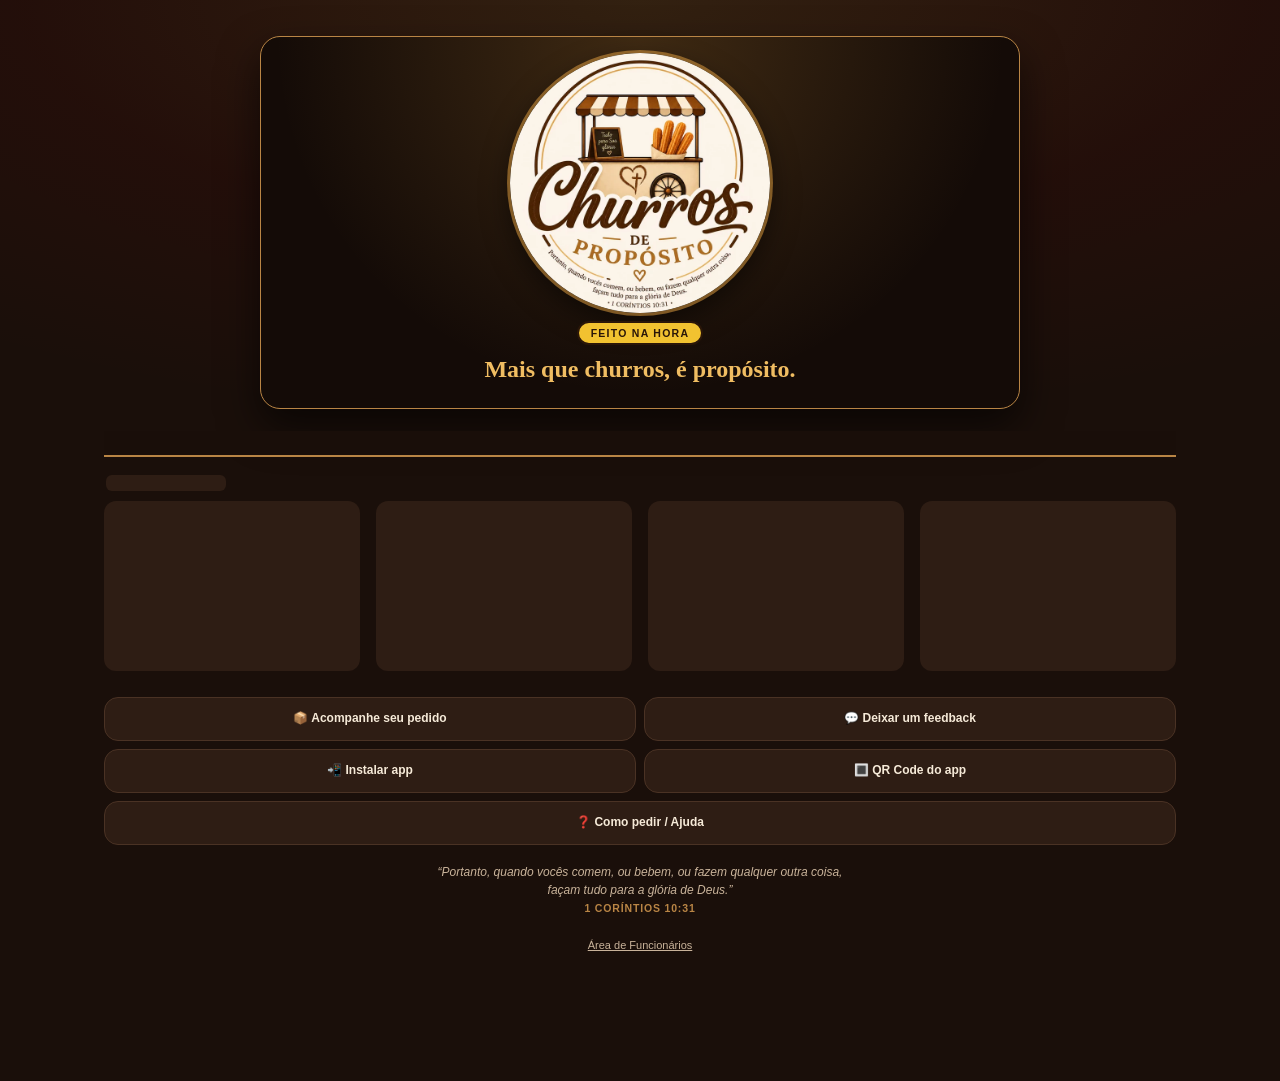
==== index.html @ 70bf131f "Add files via upload" ====
<!DOCTYPE html>
<html lang="pt-BR">
<head>
<meta charset="UTF-8">
<meta name="viewport" content="width=device-width, initial-scale=1.0, viewport-fit=cover">
<!-- SEGURANÇA: mesmo que algum texto malicioso escapasse, a página só consegue falar com o Google Apps Script (planilha e contingência). -->
<meta http-equiv="Content-Security-Policy" content="default-src 'self'; script-src 'self' 'unsafe-inline'; style-src 'self' 'unsafe-inline'; font-src 'self'; img-src 'self' https: data: blob:; connect-src 'self' https://nominatim.openstreetmap.org https://viacep.com.br https://script.google.com https://script.googleusercontent.com https://ljipjjzjjnzedcuksmon.supabase.co wss://ljipjjzjjnzedcuksmon.supabase.co; manifest-src 'self'; worker-src 'self'; object-src 'none'; base-uri 'none'; form-action 'none';">
<!-- =====================================================================
 CHURROS DE PROPÓSITO — captura de ERROS DE JAVASCRIPT (para o diagnóstico do Desenvolvedor)
 COLAR como PRIMEIRO bloco de script do head do index.html (logo depois da meta de Content-Security-Policy),
 para pegar também erros que acontecem no carregamento. Depende do 05_diagnostico_dev.sql aplicado.
 · Só LÊ o erro e manda para registrar_erro_cliente (RPC) com o login do usuário. Não muda o comportamento do app.
 · Sem login: guarda na memória (máx. 20) e envia depois que a pessoa entrar. Nada vai para fora do seu Supabase.
 · Mesmo erro repetido em 10 min é contado, não reenviado. Se o servidor falhar 6 vezes seguidas, descarta a fila (ficar sem login não conta como falha).
 · Não registra erro de imagem/arquivo que não carregou, nem console.error. Sem setInterval.
 · O banco higieniza (e-mail, token, números longos, ?query) e guarda 14 dias.
===================================================================== -->
<script id="capturaErros">
(function(){
  'use strict';
  if(window.ErrosCliente) return;
  var fila = [], vistos = {}, tentativas = 0, agendado = null;
  var cfg = { primeiro:3000, atrasoBase:30000, max:20, janela:600000 };
  function cortar(s, n){ return String(s == null ? '' : s).slice(0, n); }
  function tela(){ try{ var s = document.querySelector('section.tab:not([hidden])'); return s ? s.id : ''; }catch(e){ return ''; } }
  function agendar(ms){ if(agendado || !fila.length) return; agendado = setTimeout(enviar, ms); }
  function registrar(tipo, msg, origem, pilha){
    try{
      msg = cortar(msg, 300); if(!msg) return;
      origem = cortar(origem, 200).replace(/\?[^\s:)]*/g, '');
      var chave = tipo + '|' + msg + '|' + origem, agora = Date.now(), v = vistos[chave];
      if(v && agora - v.t < cfg.janela){ v.n++; return; }
      var vezes = v ? v.n + 1 : 1; vistos[chave] = { t:agora, n:0 };
      if(fila.length >= cfg.max) fila.shift();
      fila.push({ tipo:tipo, mensagem:msg, origem:origem, pilha:cortar(pilha, 600), tela:tela(), versao:cortar(window.APP_VERSAO || '', 30), aparelho:cortar(navigator.userAgent, 80), vezes:Math.min(vezes, 99) });
      agendar(cfg.primeiro);
    }catch(e){}
  }
  async function enviar(){
    agendado = null; if(!fila.length) return;
    try{
      if(typeof sbSessaoLer_ !== 'function' || typeof SUPABASE_URL_ === 'undefined') throw 'sem_sessao';
      var s = sbSessaoLer_(); if(!s) throw 'sem_sessao';            // sem login: fica na fila (sem contar como falha)
      if(Date.now() > s.expira){ if(typeof sbRenovar_ !== 'function' || !(await sbRenovar_())) throw 'sem_sessao'; s = sbSessaoLer_(); }
      var r = await fetch(SUPABASE_URL_ + '/rest/v1/rpc/registrar_erro_cliente', { method:'POST',
        headers:{ apikey:SUPABASE_CHAVE_, Authorization:'Bearer ' + s.access_token, 'Content-Type':'application/json' }, body:JSON.stringify({ p:fila[0] }) });
      if(!r.ok) throw 0;
      fila.shift(); tentativas = 0;
    }catch(e){
      if(e === 'sem_sessao') return;                                 // espera o login (entrarNoApp ou o próximo erro dispara o envio)
      if(++tentativas >= 6){ fila.length = 0; tentativas = 0; return; }   // não insiste para sempre
      agendar(Math.min(cfg.atrasoBase * tentativas, 120000)); return;
    }
    if(fila.length) agendar(1500);
  }
  window.addEventListener('error', function(e){
    if(e.target && e.target !== window) return;                      // imagem/script que não carregou: ignora
    registrar('error', e.message, (e.filename || '') + (e.lineno ? ':' + e.lineno + ':' + (e.colno || 0) : ''), e.error && e.error.stack);
  });
  window.addEventListener('unhandledrejection', function(e){
    var m = e.reason; registrar('promise', m && m.message ? m.message : String(m), '', m && m.stack);
  });
  /* ao entrar no app, libera o que ficou na fila (sem trocar o comportamento da função) */
  window.addEventListener('load', function(){
    var o = window.entrarNoApp; if(typeof o !== 'function' || o.__err) return;
    var n = function(){ var r = o.apply(this, arguments); setTimeout(enviar, 2000); return r; }; n.__err = true; window.entrarNoApp = n;
  });
  window.ErrosCliente = { cfg:cfg, pendentes:function(){ return fila.length; }, enviarAgora:enviar };
})();
</script>

<meta name="referrer" content="no-referrer">
<link rel="manifest" href="manifest.webmanifest">
<meta name="theme-color" content="#1a0f0a">
<link rel="icon" type="image/png" sizes="192x192" href="icon-192.png">
<link rel="apple-touch-icon" href="apple-touch-icon.png">
<meta name="apple-mobile-web-app-capable" content="yes">
<meta name="mobile-web-app-capable" content="yes">
<meta name="apple-mobile-web-app-status-bar-style" content="black-translucent">
<meta name="apple-mobile-web-app-title" content="Churros de Propósito">
<link rel="preconnect" href="https://drive.google.com">
<link rel="preconnect" href="https://lh3.googleusercontent.com">
<title>Churros de Propósito</title>
<link rel="stylesheet" href="estilo-01-base.css?v=aa4a5d64" data-origem="">
</head>
<body>

<!-- =========================== CARDÁPIO DIGITAL PÚBLICO (ITEM 3, 13-20) ===========================
     Porta de entrada do endereço principal. Não exige login — o botão "Área de
     Funcionários" é discreto e só ele revela a tela de login interna. -->
<div id="cardapioPublico">
  <div class="cd-banner">
    <img class="hero-logo" src="logo.webp" alt="Churros de Propósito" width="640" height="640" decoding="async">
    <h1 class="sr-only">Churros de Propósito</h1>
    <div class="kicker" id="cdKicker">FEITO NA HORA</div>
    <div class="frase" id="cdFrase">Mais que churros, é propósito.</div>
    <div class="status" id="cdStatusCaixa" style="margin-top:8px;"></div>
  </div>

  <div class="cd-instalar" id="cdAvisosPedido" role="region" aria-label="Avisos do pedido">
    <div class="cd-inst-txt" id="cdAvisosTxt"><b>🔔 Avisos do seu pedido</b>Receba no celular quando o pedido for confirmado, ficar pronto e sair para entrega.</div>
    <div style="display:flex;flex-direction:column;align-items:center;gap:2px;">
      <button class="cd-inst-btn" id="cdAvisosSim" onclick="cdAvisosAceitar_()">Quero receber</button>
      <button class="cd-inst-x" id="cdAvisosNao" onclick="cdAvisosRecusar_()">Agora não</button>
    </div>
  </div>
  <div class="cd-instalar" id="cdInstalarApp">
    <img src="icon-192.png" alt="" width="40" height="40">
    <div class="cd-inst-txt"><b>Instale o app Churros de Propósito</b>Peça mais rápido, direto da tela inicial.</div>
    <div style="display:flex;flex-direction:column;align-items:center;gap:2px;">
      <button class="cd-inst-btn" onclick="instalarApp()">Instalar</button>
      <button class="cd-inst-x" onclick="adiarInstalarApp()">Agora não</button>
    </div>
  </div>

  <div id="cdCarrinhoSalvo" style="display:none;margin:10px 14px;padding:10px 12px;border-radius:12px;background:var(--panel-2);border:1px solid var(--line);font-size:13.5px;">
    <div id="cdCarrinhoSalvoTxt" style="margin-bottom:8px;"></div>
    <button class="primary" style="width:auto;padding:8px 14px;" onclick="cdContinuarCarrinhoSalvo_()">Continuar pedido</button>
    <button class="ghost" style="width:auto;padding:8px 14px;" onclick="cdDescartarCarrinhoSalvo_()">Descartar</button>
  </div>
  <div id="cdMesaPainel" class="cd-mesa-painel" style="display:none;"><div id="cdMesaTopo"></div><div class="msg" id="cdMesaMsg"></div></div>

  <div class="cd-categorias" id="cdCategorias"></div>

  <div id="cdMaisPedidos"></div>
  <div id="cdDestaques"></div>
  <div id="cdListaProdutos">
    <div class="cd-skeleton-secao"></div>
    <div class="cd-grid">
      <div class="cd-skeleton-card"></div><div class="cd-skeleton-card"></div>
      <div class="cd-skeleton-card"></div><div class="cd-skeleton-card"></div>
    </div>
  </div>

  

  <div class="cd-rodape cd-rodape-links">
    <div id="cdInfoRestaurante" style="display:none;text-align:center;font-size:12px;color:var(--muted);line-height:1.6;margin-bottom:6px;"></div>
    <div class="cd-rl-linha">
      <button onclick="abrirAcompanhamentoPedido()">📦 Acompanhe seu pedido</button>
      <button onclick="abrirFeedbackPublico()">💬 Deixar um feedback</button>
    </div>
    <div class="cd-rl-linha">
      <button id="cdBtnInstalarRodape" onclick="instalarApp()">📲 Instalar app</button>
      <button id="cdBtnQrApp" onclick="abrirQrApp()">🔳 QR Code do app</button>
    </div>
    <div class="cd-rl-linha">
      <button onclick="abrirAjudaCliente()">❓ Como pedir / Ajuda</button>
    </div>
        <p class="cd-versiculo">“Portanto, quando vocês comem, ou bebem, ou fazem qualquer outra coisa, façam tudo para a glória de Deus.”<span>1 Coríntios 10:31</span></p>
    <button class="cd-rl-func" onclick="abrirAreaFuncionarios()">Área de Funcionários</button>
  </div>
</div>

<button class="cd-fab-carrinho" id="cdFabCarrinho" onclick="abrirCarrinhoPublico()">
  <span id="cdFabQtd">0 itens</span><span id="cdFabTotal">R$ 0,00</span>
</button>

<!-- MODAL: adicionais no Caixa interno (Item 20 aplicado ao balcão/garçom) -->
<div class="modal-overlay" id="buscaGlobalModal">
  <div class="modal-box">
    <div class="modal-header"><h2>Buscar</h2><button class="close-btn" onclick="fecharBuscaGlobal()">✕</button></div>
    <input type="search" id="bgTermo" placeholder="Cliente, pedido (nº) ou produto" autocomplete="off" oninput="renderBuscaGlobal_()">
    <div id="bgResultado" style="margin-top:10px;"></div>
  </div>
</div>
<div class="modal-overlay" id="caixaStatusModal">
  <div class="modal-box">
    <div class="modal-header"><h2>Caixa</h2><button class="close-btn" onclick="fecharCaixaStatus_()">✕</button></div>
    <div class="card" id="caixaStatusCard" style="margin:0;"><div id="caixaStatusConteudo"></div></div>
  </div>
</div>
<div class="modal-overlay" id="lancamentosModal">
  <div class="modal-box">
    <div class="modal-header"><h2>Lançamentos desde a abertura</h2><button class="close-btn" onclick="fecharLancamentos_()">✕</button></div>
    <div class="btnrow" style="margin:0 0 10px;">
      <button class="ghost" style="padding:10px 14px;width:auto;" onclick="abrirModalSangria()">− Sangria</button>
      <button class="small-gold" style="padding:10px 16px;width:auto;" onclick="abrirModalDespesa()">+ Despesa</button>
    </div>
    <div id="lancamentosSessao"><div class="notif-empty">Caixa fechado.</div></div>
  </div>
</div>
<div class="modal-overlay" id="cxConfirmarModal">
  <div class="modal-box">
    <div class="modal-header"><h2>Fechar o caixa</h2><button class="close-btn" onclick="fecharModalConfirmarCaixa_()">✕</button></div>
    <p class="sub">Conte todo o dinheiro que está na gaveta, antes de pagar os entregadores, e digite o valor. O sistema compara com o esperado e avisa se bateu, sobrou ou faltou.</p><span id="fcEsperado" style="display:none;"></span>
    <div id="fcAcertosEntregadores" class="obs-line" style="display:none;margin:6px 0;"></div>
    <label for="fcContado">Dinheiro contado na gaveta (R$)</label>
    <input type="number" id="fcContado" inputmode="decimal" step="0.01" min="0" placeholder="0,00" oninput="atualizarResultadoGaveta_()">
    <div id="fcResultado" style="margin:6px 0 2px;min-height:22px;font-weight:700;"></div>
    <label for="fcSenha">Sua senha, para confirmar o fechamento</label>
    <input type="password" id="fcSenha" autocomplete="current-password">
    <div class="msg" id="cxConfirmarMsg"></div>
    <button class="primary" id="fcBtn" onclick="confirmarFecharCaixa_()" style="margin-top:10px;">Confirmar fechamento</button>
  </div>
</div>
<div class="modal-overlay" id="caixaAdicionaisModal">
  <div class="modal-box">
    <div class="modal-header"><h2 id="caixaAdicionaisTitulo">Adicionais</h2><button class="close-btn" onclick="fecharCaixaAdicionaisModal()">✕</button></div>
    <div id="caixaAdicionaisLista"></div>
    <button class="primary" onclick="confirmarAdicionaisCaixa()" style="margin-top:12px;">Adicionar ao carrinho</button>
  </div>
</div>

<!-- MODAL: item do cardápio (escolher adicionais/quantidade) -->
<div class="modal-overlay" id="cdItemModal">
  <div class="modal-box">
    <div class="modal-header"><h2 id="cdItemNome">Item</h2><button class="close-btn" onclick="fecharCdItemModal()">✕</button></div>
    <p class="sub" id="cdItemDesc"></p>
    <div id="cdItemAdicionais"></div>
    <input type="text" id="cdItemObs" maxlength="100" placeholder="Observação (ex.: pouco doce de leite, sem açúcar por fora)" style="margin-top:10px;width:100%;">
    <div id="cdItemAvisoAdic" class="obs-line" style="display:none;margin-top:10px;color:var(--accent);">ℹ️ Os adicionais escolhidos valem para todos os itens desta quantidade. Para personalizar cada um, adicione-os separadamente.</div>
    <div class="cd-qtd-row" style="margin-top:14px;">
      <div class="cd-qtd-ctrl">
        <button onclick="alterarQtdCdItem(-1)">−</button>
        <span id="cdItemQtd">1</span>
        <button onclick="alterarQtdCdItem(1)">+</button>
      </div>
      <b id="cdItemPrecoTotal">R$ 0,00</b>
    </div>
    <button class="primary" onclick="confirmarAddCarrinho()">Adicionar ao carrinho</button>
  </div>
</div>

<!-- MODAL: carrinho e checkout -->
<div class="modal-overlay" id="cdCarrinhoModal">
  <div class="modal-box">
    <div class="modal-header"><h2>Seu pedido</h2><button class="close-btn" onclick="fecharCarrinhoPublico()">✕</button></div>
    <p class="sub cd-so-mesa" id="cdAvisoMesa" style="display:none;"></p>
    <div id="cdCarrinhoItens"></div>
    <div class="cd-qtd-row" style="margin-top:10px;"><b>Total</b><b id="cdCarrinhoTotal">R$ 0,00</b></div>
    <div class="row2 cd-hide-mesa" style="margin-top:10px;"><div><label>🎟️ Cupom</label><input id="cdCupom" placeholder="PROMO10"></div><div style="align-self:end;"><button class="small-gold" type="button" onclick="aplicarCupomPublicoUI()">Aplicar cupom</button></div></div><div class="msg" id="cdCupomMsg"></div><div class="info-line" id="cdCupomResumo"></div>

    <div id="cdCheckoutForm" style="margin-top:14px;">
      <label>Seu nome *</label><input type="text" id="cdNome" placeholder="Nome completo" autocomplete="name">
      <div class="cd-hide-mesa"><label>Telefone (WhatsApp) *</label><input type="tel" id="cdTelefone" placeholder="(00) 00000-0000" maxlength="15" autocomplete="tel">
      <label>Como vai retirar?</label>
      <select id="cdTipoEntrega" onchange="onMudarTipoCdEntrega()"><option value="Retirada">Retirar no balcão</option><option value="Entrega">Entrega</option></select>
      <p class="sub" id="cdTempoEstimado" style="margin-top:4px;"></p></div>
      <div id="cdEnderecoBox" class="cd-hide-mesa" style="display:none;">
        <label for="cdCep">CEP (opcional — preenche rua, bairro e cidade)</label><input type="text" id="cdCep" inputmode="numeric" placeholder="00000-000" maxlength="9" oninput="onDigitarCep_(this,'cdEndereco','cdCepAviso')">
        <div id="cdCepAviso" class="sub" style="display:none;font-size:11.5px;margin:4px 0 0;"></div>
        <label for="cdEndereco">Rua e bairro *</label><input type="text" id="cdEndereco" placeholder="Rua e bairro" autocomplete="street-address"><div id="cdEnderecoAviso" class="sub" style="display:none;font-size:11.5px;margin:4px 0 0;"></div>
        <div class="row2 cd-num-cidade">
          <div style="flex:0 1 34%;"><label for="cdNumero">Número *</label><input type="text" id="cdNumero" placeholder="123 ou s/n" maxlength="20" inputmode="text" autocomplete="off"></div>
          <div style="flex:1 1 60%;"><label for="cdCidade">Cidade *</label><input type="text" id="cdCidade" placeholder="Cidade" maxlength="80" autocomplete="address-level2"></div>
        </div>
        <label>Complemento</label><input type="text" id="cdComplemento" placeholder="Apto, bloco...">
        <label>Ponto de referência</label><input type="text" id="cdReferencia" placeholder="Referência">
      </div>
      <div class="cd-hide-mesa"><label>Observações do pedido</label><textarea id="cdObservacoes" rows="2" placeholder="Ex.: pouco doce de leite, sem açúcar por fora, instruções..."></textarea>
      <label>Forma de pagamento</label>
      <select id="cdFormaPagamento" onchange="onMudarFormaPagamentoCd()"></select>
      <div id="cdAvisoForma" style="display:none;margin-top:8px;padding:9px 11px;border-radius:8px;background:rgba(241,196,15,.14);border:1px solid rgba(241,196,15,.55);font-size:13px;line-height:1.4;"></div></div>
      <div id="cdTrocoBox" class="cd-hide-mesa" style="display:none;margin-top:8px;">
        <label style="display:flex;align-items:center;gap:8px;"><input type="checkbox" id="cdPrecisaTroco" style="width:auto;" onchange="onTogglePrecisaTroco()"> Preciso de troco</label>
        <div id="cdTrocoParaBox" style="display:none;margin-top:6px;">
          <label>Troco para quanto?</label>
          <input type="number" id="cdTrocoPara" step="0.01" placeholder="Ex: 50.00">
        </div>
      </div>
      <button class="primary" id="cdEnviarPedidoBtn" onclick="finalizarPedidoPublico()">Enviar pedido</button>
      <div class="msg" id="cdCheckoutMsg"></div>
      <div id="cdConfirmacaoPedido"></div>
    </div>
  </div>
</div>

<!-- MODAL: feedback (ITEM 34) — disponível a qualquer momento, com ou sem pedido -->
<div class="modal-overlay" id="cdFeedbackModal">
  <div class="modal-box">
    <div class="modal-header"><h2 id="cdFeedbackTitulo">Como foi seu pedido?</h2><button class="close-btn" onclick="fecharFeedbackPublico()">✕</button></div>
    <div class="estrelas" id="cdEstrelas">
      <span data-n="1">★</span><span data-n="2">★</span><span data-n="3">★</span><span data-n="4">★</span><span data-n="5">★</span>
    </div>
    <label>Seu nome (opcional)</label><input type="text" id="cdFeedbackNome" placeholder="Nome">
    <label>Seu telefone (opcional)</label><input type="tel" id="cdFeedbackTelefone" placeholder="(00) 00000-0000" maxlength="15">
    <label>Comentário</label><textarea id="cdFeedbackComentario" rows="3" placeholder="Conte pra gente o que achou, uma sugestão, uma reclamação..."></textarea>
    <button class="primary" onclick="enviarFeedbackPublico()">Enviar</button>
    <button class="link-btn" onclick="fecharFeedbackPublico()">Agora não</button>
    <div class="msg" id="cdFeedbackMsg"></div>
  </div>
</div>

<!-- MODAL: acompanhamento público do pedido (ITEM 9) — pop-up aberto pelo botão "Acompanhe seu pedido" do rodapé.
     Lê o histórico salvo no localStorage do aparelho do cliente (sem parâmetro na URL). -->
<div class="modal-overlay" id="acompanhamentoPedido" onclick="if(event.target===this) voltarParaCardapio()">
  <div class="modal-box">
    <div class="modal-header"><h2>📦 Acompanhe seu pedido</h2><button class="close-btn" onclick="voltarParaCardapio()" aria-label="Fechar">✕</button></div>
    <div id="acompanhamentoConteudo"><p class="sub">Carregando...</p></div>
    <button class="primary" onclick="voltarParaCardapio()">Fechar</button>
  </div>
</div>

<link rel="stylesheet" href="estilo-02-chat-publico.css?v=807e23b8" data-origem="chatPublicoCss">
<!-- MODAL: balão público de atendimento (Fase 3) — FAQ e busca sem IA; IA só recepciona; depois, chat com a equipe -->
<div class="modal-overlay" id="chatPublicoModal" onclick="if(event.target===this)fecharChatPublico_()">
  <div class="modal-box chat-publico-box">
    <div class="modal-header"><h2 id="balaoIaTitulo">💬 Atendimento</h2><span id="balaoIaHdrExtra"></span><button class="close-btn" type="button" onclick="fecharChatPublico_()" aria-label="Fechar">✕</button></div>
    <div id="chatPublicoConteudo"></div>
  </div>
</div>

<div class="lock-screen hidden" id="lockScreen">
  <div class="lock-box">
    <img class="hero-logo" src="logo.webp" alt="Churros de Propósito" width="640" height="640" decoding="async">
    <h1 class="sr-only">Churros de Propósito</h1>
    <p id="loginSubtitulo">Faça login para acessar o sistema</p>

    <div id="telaLogin">
      <input type="text" id="loginUsuario" placeholder="Login" autocomplete="off">
      <input type="password" id="loginSenha" placeholder="Senha" autocomplete="off">
      <button class="primary" onclick="tentarLogin()">Entrar</button>
      <div class="erro" id="lockErro">Login ou senha incorretos.</div>
      <button class="link-btn" onclick="fecharAreaFuncionarios()">← Voltar ao cardápio</button>
    </div>
  </div>
</div>

<textarea id="copyHelperTextarea" readonly></textarea>

<div class="wrap" id="mainWrap">

  <div class="setup-warning" id="setupWarning">
    🟢 Sistema ativo: Supabase. O Apps Script permanece apenas como servidor de reserva/emergência.
  </div>

  <header class="brand">
    <img class="brand-logo" src="logo.webp" alt="Churros de Propósito" width="640" height="640" decoding="async">
    <h1 class="sr-only">Churros de Propósito</h1>
    <div class="status" id="connStatus" style="display:none">conectando...</div>
    <div class="userbar">
      <span id="userbarTexto"></span>
      <button id="connDot" class="conn-dot syncing" onclick="abrirModalConexao_()" title="Status da conexão" aria-label="Status da conexão"><i></i></button>
      <button id="buscaGlobalBtn" onclick="abrirBuscaGlobal()" title="Buscar" aria-label="Buscar">🔍</button>
      <button id="avisosBtnTopo" onclick="abrirModalAvisos_()" title="Alertas de pedido" aria-label="Alertas de pedido">🔔</button>
      <button onclick="abrirAjuda()" title="Ajuda" aria-label="Ajuda">❓<span class="rot"> Ajuda</span></button>
      <button onclick="abrirModalTrocarSenha()" title="Senha" aria-label="Senha">🔑<span class="rot"> Senha</span></button>
      <button onclick="sair()">Sair</button>
    </div>
  </header>
  <div id="devBar" style="display:none;background:#122213;border:1px solid #4caf50;border-radius:10px;padding:10px 12px;margin:0 0 12px;font-size:13px;line-height:1.45;">
    🛠️ <b>Modo Desenvolvedor</b> — vendo o sistema como:
    <select id="devVerComo" onchange="devMudarVisao(this.value)" style="width:auto;display:inline-block;margin-left:6px;"><option value="Admin">Admin (visão normal)</option></select>
    <div class="obs-line" style="margin-top:6px;">Você vê a tela dessa pessoa, com as entregas e mesas dela. Suas ações continuam com acesso total. Ao trocar, a tela reabre na aba padrão do perfil escolhido.</div>
  </div>

  <nav class="tabs">
    <button class="tab-btn active" data-tab="inicio" data-entregador-ok="1">Início</button>
    <button class="tab-btn" data-tab="caixa">Caixa<span class="dot"></span></button>
    <button class="tab-btn" data-tab="pedidos" data-entregador-ok="1">Pedidos<span class="dot" id="pedidosDot"></span></button>
    <button class="tab-btn" data-tab="meusganhos">Meus ganhos</button>
    <button class="tab-btn" data-tab="clientes">Clientes</button>
    <button class="tab-btn" data-tab="notificacoes">Notificações<span class="dot" id="notifDot"></span></button>
    <button class="tab-btn" data-tab="administrador" data-admin="1">Administrador<span class="dot" id="adminDot"></span></button>
  </nav>
  <nav id="adminLateral" aria-label="Telas do Administrador"></nav>

  <!-- =========================== CLIENTES =========================== -->
  <section class="tab active" id="tab-inicio">
    <div class="card">
      <h2 style="margin-bottom:2px;">Resumo do restaurante</h2>
      <p class="sub" id="inicioSaudacao" style="margin-top:0;"></p>
      <div id="inicioResumo"></div>
      <div class="btnrow" style="flex-wrap:wrap;margin-top:14px;">
        <button class="atalho-btn" onclick="document.querySelector('[data-tab=caixa]').click()">🧾 Abrir Caixa</button>
        <button type="button" class="atalho-btn cdChipBtn" style="display:none;flex:1 1 100%;order:9;" onclick="cdChipAlternar_()" title="Abrir ou fechar o cardápio dos clientes">🌐</button>
        <button class="atalho-btn atalho-pedidos" onclick="abrirPedidosPainel_('pedidos')">📋 Retiradas</button>
        <button class="atalho-btn" onclick="abrirPedidosPainel_('entregas')">🛵 Entregas</button>
        <button class="atalho-btn btn-mesas" id="atalhoMesas" style="display:none;" onclick="abrirMesasPopup_()">🍽️ Mesas</button>
        <button class="atalho-btn" onclick="document.querySelector('[data-tab=clientes]').click()">👤 Clientes</button>
      </div>
    </div>
  </section>

  <section class="tab" id="tab-clientes">
    <div class="card">
      <h2>Clientes cadastrados</h2>
      <p class="sub">Nome e telefone são obrigatórios — o resto é opcional.</p>
      <button class="primary" onclick="abrirPerfilCliente(null)">+ Novo cliente</button>
      <div class="btnrow">
        <button class="toggle-mode active" id="filtroTodosBtn" onclick="setFiltroClientes('todos')">Todos</button>
        <button class="toggle-mode" id="filtroInativosBtn" onclick="setFiltroClientes('inativos')">Inativos</button>
      </div>
      <div id="diasInativoBox" style="display:none;">
        <label for="diasInativo">Sem atividade há mais de (dias)</label>
        <input type="number" id="diasInativo" value="30" min="1" oninput="renderClientes()">
      </div>
      <input type="text" class="search" id="cSearch" placeholder="Buscar por nome ou telefone..." oninput="renderClientes()" style="margin-top:12px;">
      <table>
        <thead><tr><th>Nome</th><th>Telefone</th><th></th></tr></thead>
        <tbody id="cTable"></tbody>
      </table>
    </div>
  </section>

  <!-- =========================== PRODUTOS (ADMIN) =========================== -->
  <section class="tab" id="tab-produtos">
        <div class="admin-subnav" data-admin-nav="1"></div>

    <div class="seg-abas">
      <button type="button" data-aba="produtos" onclick="abaInterna_('tab-produtos','produtos')">Produtos</button>
      <button type="button" data-aba="combos" onclick="abaInterna_('tab-produtos','combos')">Combos</button>
      <button type="button" data-aba="categorias" onclick="abaInterna_('tab-produtos','categorias')">Categorias</button>
      <button type="button" data-aba="adicionais" onclick="abaInterna_('tab-produtos','adicionais')">Adicionais</button>
    </div>

    <div class="card" data-painel="produtos">
      <div class="card-head"><h2>Produtos cadastrados</h2><button type="button" class="small-gold" onclick="abrirFormModal('produtoNovoModal');cfIniciarProduto('p',null)">+ Novo produto</button></div>
      <div id="cfAvisoProdutos"></div>
      <div class="msg" id="pMsgLista"></div>
      <input type="text" class="search" id="pSearch" placeholder="Buscar produto..." oninput="renderProdutos()">
      <table>
        <thead><tr><th>Produto</th><th>Preço</th><th>Margem</th><th></th></tr></thead>
        <tbody id="pTable"></tbody>
      </table>
    </div>

    <div class="card" data-painel="combos">
      <div class="card-head"><h2>Combos</h2><button type="button" class="small-gold" onclick="abrirFormModal('comboNovoModal')">+ Novo combo</button></div>
      <div class="msg" id="koMsgLista"></div>
      <table style="margin-top:14px;">
        <thead><tr><th>Combo</th><th>Preço</th><th></th></tr></thead>
        <tbody id="koTable"></tbody>
      </table>
    </div>

    <div class="card" data-painel="categorias">
      <h2>Categorias</h2>
      <p class="sub">Cadastro apenas. Pra decidir quais aparecem pro cliente e em que ordem, vá em Cardápio Digital.</p>
      <div class="row2">
        <div style="flex:1;"><input type="text" id="catNome" placeholder="Ex: Pratos"></div>
      </div>
      <button class="primary" onclick="registrarCategoria()">+ Adicionar categoria</button>
      <div class="msg" id="catMsg"></div>
      <table style="margin-top:12px;">
        <thead><tr><th>Categoria</th><th></th></tr></thead>
        <tbody id="catCadastroTable"></tbody>
      </table>
    </div>

    <div class="card" data-painel="adicionais">
      <h2>Adicionais</h2>
      <p class="sub">Cadastro apenas — nome, preço e (se quiser) o ingrediente que baixa do estoque. Pra decidir se aparece no cardápio, vá em Cardápio Digital.</p>
      <div class="row2">
        <div style="flex:1;"><input type="text" id="adNome" placeholder="Ex: Bacon extra"></div>
        <div><input type="number" id="adPreco" placeholder="Preço R$" step="0.01" style="width:110px;"></div>
      </div>
      <select id="adIngredienteSelect" onchange="atualizarLabelQtdAdicional()"><option value="">Sem vínculo com estoque</option></select>
      <div id="adQtdBox" style="display:none;margin-top:8px;">
        <label for="adQtdDesconto">Quantidade a descontar do ingrediente por lançamento</label>
        <input type="number" id="adQtdDesconto" placeholder="1" step="0.01" value="1">
        <p class="sub" id="adQtdUnidadeLabel" style="margin-top:2px;"></p>
      </div>
      <button class="primary" onclick="registrarAdicional()">+ Adicionar adicional</button>
      <div class="msg" id="adMsg"></div>
      <table style="margin-top:12px;">
        <thead><tr><th>Adicional</th><th>Preço</th><th></th></tr></thead>
        <tbody id="adCadastroTable"></tbody>
      </table>
    </div>

    <div class="card" data-painel="adicionais">
      <h2>Liberar adicionais nos produtos</h2>
      <p class="sub">O adicional só aparece no cardápio para os produtos aos quais ele está ligado. Escolha as categorias e todos os adicionais ativos passam a valer para os produtos delas. Os combos usam os adicionais dos lanches que levam.</p>
      <div id="adVincCategorias"></div>
      <button class="primary" onclick="vincularAdicionaisCategorias()">Liberar adicionais nessas categorias</button>
      <div class="msg" id="adVincMsg"></div>
    </div>


  </section>

  <!-- =========================== ESTOQUE (ADMIN › CATÁLOGO) =========================== -->
  <section class="tab" id="tab-estoque">
        <div class="admin-subnav" data-admin-nav="1"></div>

    <div class="card">
      <h2>Estoque</h2>
      <div id="cfAvisoEstoque"></div>
      <div class="btnrow" style="margin-bottom:10px;">
        <button type="button" class="toggle-mode active" id="estAbaIng" onclick="cfEstoqueAba('ing')">Ingredientes</button>
        <button type="button" class="toggle-mode" id="estAbaBeb" onclick="cfEstoqueAba('beb')">Bebidas e itens prontos</button>
      </div>
      <label style="display:flex;gap:8px;align-items:center;margin-bottom:4px;"><input type="checkbox" id="cfgBloquearEstoque" style="width:auto;" onchange="salvarBloqueioEstoque(this.checked)"> Bloquear venda quando o estoque for insuficiente</label>
      <p class="sub" id="cfgBloquearEstoqueMsg" style="margin-top:0;">Desligado: a venda passa e o estoque pode ficar negativo (fica registrado). Ligue só depois de cadastrar as quantidades.</p>
      <div class="btnrow" id="estNovoIngBox">
        <button type="button" class="primary" onclick="cfAbrirNovoIngrediente()">+ Novo ingrediente</button>
        <button type="button" class="ghost" onclick="cfAbrirLote()">💲 Preços em lote</button>
      </div>
      <p class="sub" id="estBebAjuda" style="display:none;">Bebidas e itens prontos são cadastrados como produto: Catálogo → Produtos → + Novo produto → "🥤 Comprado pronto". Aqui você vê e ajusta o estoque deles.</p>
      <div class="msg" id="eMsgLista"></div>
      <table style="margin-top:14px;">
        <thead><tr><th>Ingrediente</th><th>Qtd</th><th>Status</th><th></th></tr></thead>
        <tbody id="eTable"></tbody>
      </table>
    </div>

    <div class="card">
      <h2>Movimentações de estoque</h2>
      <p class="sub">Entrada, perda e inventário ficam registrados aqui com data e usuário — a baixa por venda é automática.</p>
      <div id="movEstoqueLista" style="margin-top:8px;"></div>
    </div>

  </section>

  <!-- =========================== CAIXA =========================== -->
  <section class="tab" id="tab-caixa">
    <div class="card-header caixa-topo">
      <h2 style="margin:0;">Caixa</h2>
      <div class="caixa-topo-btns">
        <button type="button" class="ghost btn-mesas" id="btnMesasCaixa" style="display:none;" onclick="abrirMesasPopup_()">🍽️ Mesas</button>
        <button type="button" class="ghost" id="caixaStatusBtn" onclick="abrirCaixaStatus_()">🔒 Caixa fechado</button>
        <button type="button" class="ghost" id="caixaLancBtn" onclick="abrirLancamentos_()">🧾 Lançamentos</button>
        <button class="calc-btn" onclick="abrirCalculadora()" title="Calculadora">🧮</button>
        <button type="button" class="ghost cdChipBtn cdChipCaixa" style="display:none;" onclick="cdChipAlternar_()" title="Abrir ou fechar o cardápio dos clientes">🌐</button>
      </div>
    </div>

    <!-- INICIAR VENDA -->
    <div class="card">
      <div class="card-header" style="margin-bottom:8px;">
        <h2 style="margin:0;">Iniciar venda</h2>
        <button class="ghost" id="btnRepetirVenda" onclick="repetirUltimaVenda()">↺ Repetir última venda</button>
      </div>

      <div class="btnrow" style="margin-top:0;flex-wrap:wrap;">
        <button type="button" class="toggle-mode active" id="painelClienteBtn" onclick="mudarPainelCaixa('cliente')">1. Cliente</button>
        <button type="button" class="toggle-mode" id="painelItensBtn" onclick="mudarPainelCaixa('itens')">2. Itens <span id="painelItensContagem"></span></button>
        <button type="button" class="toggle-mode" id="painelFormaBtn" style="display:none;" onclick="mudarPainelCaixa('forma')">3. Pagamento</button>
        <button type="button" class="toggle-mode" id="painelFinalizarBtn" onclick="mudarPainelCaixa('finalizar')">3. Pagamento e finalizar</button>
      </div>

      <!-- PAINEL 1: CLIENTE & ENTREGA -->
      <div id="painelCliente" class="painel-caixa">
        <div class="cx-2col"><div class="cx-col">
        <div class="btnrow" style="margin-top:10px;">
          <button type="button" class="toggle-mode active" id="modoClienteBtn" onclick="setModoCliente('com')">Cliente cadastrado</button>
          <button type="button" class="toggle-mode" id="modoSemClienteBtn" onclick="setModoCliente('sem')">Venda sem cadastro</button>
        </div>
        <div id="vendaClienteBox">
          <label for="vClienteBusca">Buscar cliente (nome ou telefone)</label>
          <input type="text" id="vClienteBusca" placeholder="Digite para buscar..." oninput="buscarClienteVenda()" autocomplete="off">
          <div id="vClienteResultados" style="margin-top:6px;max-height:160px;overflow-y:auto;"></div>
          <button type="button" class="ghost" style="margin-top:6px;" onclick="abrirPerfilCliente(null)">+ Cadastrar novo cliente</button>
          <div id="vClienteSelecionado" style="display:none;margin-top:8px;padding:8px 10px;background:var(--panel-2);border-radius:4px;font-size:13px;">
            <b id="vClienteNomeSel"></b> — <span id="vClienteTelSel"></span>
            <button class="ghost" style="float:right;" onclick="limparClienteVenda()">trocar</button>
          </div>
        </div>
        </div><div class="cx-col">
        <div class="modal-section">
          <h3>Retirada, entrega ou mesa</h3>
          <div class="btnrow" style="margin-top:0;">
            <button type="button" class="toggle-mode active" id="tipoRetiradaBtn" onclick="setTipoEntrega('Retirada')">Retirada</button>
            <button type="button" class="toggle-mode" id="tipoEntregaBtn" onclick="setTipoEntrega('Entrega')">Entrega</button>
            <button type="button" class="toggle-mode" id="tipoMesaBtn" onclick="setTipoEntrega('Mesa')">Mesa</button>
          </div>
          <div id="enderecoEntregaBox" style="display:none;margin-top:10px;">
            <label for="vCep">CEP (opcional)</label>
            <input type="text" id="vCep" inputmode="numeric" placeholder="00000-000" maxlength="9" oninput="onDigitarCep_(this,'vEndereco','vCepAviso')">
            <div id="vCepAviso" class="obs-line" style="display:none;"></div>
            <label for="vEndereco">Endereço</label>
            <input type="text" id="vEndereco" placeholder="Rua, número, bairro">
            <div class="row2">
              <div><label for="vComplemento">Complemento</label><input type="text" id="vComplemento" placeholder="Apto, bloco..."></div>
              <div><label for="vReferencia">Ponto de referência</label><input type="text" id="vReferencia" placeholder="Ex: perto da praça"></div>
            </div>
            <label for="vTaxaEntrega">Taxa de entrega (R$) — vai 100% para o entregador</label>
            <input type="number" id="vTaxaEntrega" step="0.01" min="0" inputmode="decimal" placeholder="Padrão" oninput="atualizarPreviewDesconto()">
            <label for="vObsEntrega">Observações pro entregador</label>
            <input type="text" id="vObsEntrega" placeholder="Ex: portão azul, tocar interfone">
          </div>
          <div id="mesaEscolhaBox" style="display:none;margin-top:10px;">
            <label for="vMesaSelect">Qual mesa?</label>
            <select id="vMesaSelect" onchange="atualizarGarcomMesaInfo()"></select>
            <div id="mesaModoPagBox" style="margin-top:8px;">
              <label>Pagamento da mesa</label>
              <div class="btnrow">
                <button type="button" class="toggle-mode active" id="mesaPagarSairBtn" onclick="setMesaModoPagamento('sair')">Pagar ao sair</button>
                <button type="button" class="toggle-mode" id="mesaPagarAgoraBtn" onclick="setMesaModoPagamento('agora')">Pagar agora</button>
              </div>
            </div>
            <div id="garcomMesaAcoes" style="margin-top:8px;">
              <div class="obs-line" id="garcomMesaInfo"></div>
              <div class="btnrow" style="margin-top:6px;">
                <button type="button" class="ghost" onclick="garcomAbrirMesa()">🪑 Abrir mesa</button>
                <button type="button" class="ghost" onclick="garcomPedirFechamento()">🧾 Pedir fechamento</button>
                <button type="button" class="ghost" onclick="fecharContaMesaUI()">💳 Receber conta</button>
              </div>
            </div>
            <p class="sub" style="margin-top:6px;">O pedido fica na conta da mesa. O pagamento é escolhido só ao fechar a conta (“Receber conta”, ou o caixa).</p>
          </div>
        </div>
        </div></div>
        <button type="button" class="small-gold" style="width:100%;margin-top:14px;padding:10px;" onclick="mudarPainelCaixa('itens')">Próximo: Itens →</button>
      </div>

      <!-- PAINEL 2: FORMA DE PAGAMENTO -->
      <div id="painelForma" class="painel-caixa" style="display:none;">
      
      </div>

      <!-- PAINEL 3: ITENS & CARRINHO -->
      <div id="painelItens" class="painel-caixa" style="display:none;">
        <div class="obs-line" id="mesaAtualResumo" style="margin-top:10px;"></div>
        <div class="cx-2col"><div class="cx-col">
        <div class="modal-section" style="margin-top:10px;">
          <h3>Adicionar item</h3>
          <div id="atalhosProdutos" style="display:flex;flex-wrap:wrap;gap:6px;margin-bottom:10px;max-height:110px;overflow-y:auto;"></div>
          <div class="btnrow" style="margin-top:0;">
            <button type="button" class="toggle-mode active" id="modoItemProdutoBtn" onclick="setModoItem('produto')">Produto</button>
            <button type="button" class="toggle-mode" id="modoItemComboBtn" onclick="setModoItem('combo')">Combo</button>
            <button type="button" class="toggle-mode" id="modoItemManualBtn" onclick="setModoItem('manual')">Manual</button>
          </div>
          <div id="itemProdutoBox"><select id="vProduto"></select></div>
          <div id="itemComboBox" style="display:none;"><select id="vCombo"></select></div>
          <div id="itemManualBox" style="display:none;">
            <label for="vDescManual">Descrição</label>
            <input type="text" id="vDescManual" placeholder="Ex: Combo especial fim de semana">
            <label for="vValorManual">Valor unitário (R$)</label>
            <input type="number" id="vValorManual" placeholder="0.00" step="0.01">
          </div>
          <label for="vQtd">Quantidade</label>
          <input type="number" id="vQtd" value="1" min="1" max="50" oninput="limitarQtd50_(this)">
          <button class="small-gold" style="margin-top:8px;width:100%;padding:10px;" onclick="adicionarItemCarrinho()">+ Adicionar ao carrinho</button>
          <div class="msg" id="itemEstoqueAviso"></div>
        </div>
        </div><div class="cx-col cx-lado">
        <div class="modal-section">
          <h3>Carrinho</h3>
          <div id="carrinhoLista" style="max-height:220px;overflow-y:auto;"><div class="notif-empty">Nenhum item ainda.</div></div>
          <div style="margin-top:10px;font-size:14px;">Total: <b style="color:var(--accent);font-size:18px;" id="carrinhoTotal">R$ 0,00</b></div>
        </div>
        <button type="button" class="small-gold" id="btnProximoPagamento" style="width:100%;margin-top:4px;padding:10px;" onclick="mudarPainelCaixa('finalizar')">Próximo: Pagamento e finalizar →</button>
        <div id="garcomFormaBox" style="display:none;margin-top:8px;"><label for="garcomFormaPag">Como o cliente vai pagar?</label><select id="garcomFormaPag"></select><div class="obs-line">O pagamento é confirmado pelo caixa ou pelo entregador.</div></div>
        <button type="button" class="small-gold" id="btnEnviarCozinha" style="width:100%;margin-top:4px;padding:12px;" onclick="garcomEnviarPedido()">🍳 Lançar na mesa (enviar à cozinha)</button>
        <button type="button" class="ghost" id="btnFecharContaItens" style="width:100%;margin-top:6px;" onclick="fecharContaMesaUI()">💳 Fechar conta desta mesa</button>
        </div></div>
      </div>

      <!-- PAINEL 4: FINALIZAR (desconto + pago/a receber + valores) -->
      <div id="painelFinalizar" class="painel-caixa" style="display:none;">
        <div class="cx-2col"><div class="cx-col">
        <div class="modal-section" style="margin-top:10px;">
          <h3>Forma de pagamento</h3>
          <p class="sub" style="margin-bottom:8px;">Se a forma tiver acréscimo (cadastrado em Pagamentos), ele é somado ao total e mostrado abaixo.</p>
          <select id="formaPrecoSelect" onchange="mudarFormaPreco(this.value)"></select>
        </div>
        <div class="modal-section">
          <h3>Dividir pagamento</h3>
          <label style="display:flex;align-items:center;gap:8px;cursor:pointer;">
            <input type="checkbox" id="pagamentoDivididoToggle" style="width:auto;" onchange="onTogglePagamentoDividido()">
            <span style="font-size:13px;color:var(--text);">Dividir pagamento em duas formas</span>
          </label>
          <div id="formaSecundariaBox" style="display:none;margin-top:8px;">
            <label for="formaSecundariaSelect">Segunda forma de pagamento</label>
            <select id="formaSecundariaSelect" onchange="mudarFormaSecundaria(this.value)"></select>
          </div>
        </div>
        
        <div class="modal-section" style="margin-top:10px;">
          <h3>Desconto (opcional)</h3>
          <div class="btnrow" style="margin-top:0;">
            <button type="button" class="toggle-mode active" id="descTipoPercentualBtn" onclick="setTipoDesconto('percentual')">%</button>
            <button type="button" class="toggle-mode" id="descTipoFixoBtn" onclick="setTipoDesconto('fixo')">R$ fixo</button>
          </div>
          <input type="number" id="descValor" placeholder="0" step="0.01" min="0" oninput="atualizarPreviewDesconto()">
          <div class="msg" id="descMsg"></div>
          <div style="font-size:12.5px;color:var(--muted);margin-top:8px;">Subtotal: <b id="descSubtotal">R$ 0,00</b> — Desconto: <b id="descValorCalc">R$ 0,00</b><span id="descTaxaLinha" style="display:none;"> — Entrega: <b id="descTaxa">R$ 0,00</b></span><br>Total a pagar: <b style="color:var(--accent);font-size:15px;" id="descTotalFinal">R$ 0,00</b></div>
        </div>

        <div class="modal-section">
          <h3>Quando recebe?</h3>
          <div class="btnrow" style="margin-top:0;">
            <button type="button" class="toggle-mode active" id="statusPagoBtn" onclick="setStatusPagamento('Pago')">Pago agora</button>
            <button type="button" class="toggle-mode" id="statusAReceberBtn" onclick="setStatusPagamento('A Receber')">A receber na entrega/retirada</button>
          </div>
        </div>
        </div><div class="cx-col cx-lado">
        <div class="modal-section">
          <h3>Pagamento</h3>
          <div id="pagamentosLista" style="max-height:180px;overflow-y:auto;"></div>
          <div style="font-size:12.5px;margin-top:10px;" id="pagamentoResumo"></div>
          <div id="trocoDestaque" style="display:none;margin-top:12px;padding:14px;background:var(--panel-2);border:1px solid var(--accent);border-radius:8px;text-align:center;">
            <div style="font-size:11px;color:var(--muted);letter-spacing:.05em;">TROCO</div>
            <div style="font-size:32px;font-family:Georgia,serif;color:var(--accent);font-weight:700;" id="trocoDestaqueValor">R$ 0,00</div>
          </div>
        </div>

        <div id="vCpfBox" style="display:none;margin-bottom:8px;"><label for="vCpfNota">CPF na nota (só se o cliente pedir)</label><input id="vCpfNota" inputmode="numeric" maxlength="14" autocomplete="off" placeholder="000.000.000-00"></div>
        <div class="msg warn" id="vOfflineAviso" style="display:none;margin-bottom:8px;">🔴 Sem conexão — não é possível finalizar vendas agora. Aguarde a conexão voltar.</div>
        <button class="primary" id="vBtn" onclick="finalizarVenda()">Finalizar venda</button>
        <div class="msg" id="vMsg"></div>
        </div></div>
      </div>
    </div>

  </section>

  <!-- =========================== PEDIDOS (RETIRADA) =========================== -->
  <section class="tab" id="tab-pedidos">
    <div class="card" id="reservaPedidosCard" style="display:none;border-top:3px solid #f5902e;">
      <h2>🟠 Pedidos na reserva (somente consulta)</h2>
      <div class="obs-line" id="reservaPedidosInfo"></div>
      <div id="reservaPedidosBox"></div>
      <button class="ghost" style="width:100%;padding:10px;margin-top:8px;" onclick="sb5PainelReservaAtualizar_()">↻ Atualizar agora</button>
    </div>
    <div class="ped-subnav" id="pedidosSubnav">
      <button type="button" id="pedSubPedidos" class="active" onclick="pedidosPainel_('pedidos')">📋 Retiradas<span class="dot"></span></button>
      <button type="button" id="pedSubEntregas" onclick="pedidosPainel_('entregas')">🛵 Entregas<span class="dot" id="entregasDot"></span></button>
      <button type="button" id="pedSubMesas" onclick="pedidosPainel_('mesas')">🍽️ Mesas<span class="dot"></span></button>
    </div>
    <div id="pedidosPainelPedidos">
    <!-- tela da Cozinha (só aparece para o perfil Cozinha) -->
    <div id="cozinhaBoard">
      <div class="cz-topo">
        <h2 style="margin:0;">🍳 Cozinha</h2>
        <div class="btnrow" style="margin:0;">
          <button type="button" class="ghost" id="czSomBtn" onclick="alternarSomCozinha()">🔊 Som: ligado</button>
          <button type="button" class="ghost" onclick="detectarNovosCozinha_(true)">↻ Verificar agora</button>
        </div>
      </div>
      <div class="cz-status" id="czStatus">Detector iniciando…</div>
      <div class="cz-status" id="czTela" style="white-space:pre-line;margin-top:2px;"></div>
      <button type="button" class="ghost" id="czTelaBtn" style="display:none;margin-top:6px;" onclick="manterTelaLigada_()">📱 Manter a tela ligada</button>
      <div class="btnrow" style="margin:8px 0 0;flex-wrap:wrap;align-items:center;">
        <button type="button" class="ghost" onclick="imprimirNovosCozinha(false)">🖨️ Imprimir novos</button>
        <select id="czComandaFmt" style="width:auto;" onchange="salvarFormato('comanda', this.value)"><option value="80mm">80mm</option><option value="58mm">58mm</option></select>
        <label style="display:flex;align-items:center;gap:6px;font-size:12px;"><input type="checkbox" id="czComandaAuto" style="width:auto;margin:0;" onchange="alternarComandaAuto(this.checked)"> Imprimir sozinho quando chegar pedido</label>
      </div>
      <div class="cz-status" id="czComandaMsg"></div>
      <div class="cz-grid" style="margin-top:10px;">
        <div class="cz-col"><h3>🆕 Novos <span id="czNovosN"></span></h3><div id="czNovos"></div></div>
        <div class="cz-col"><h3>🔥 Em preparo <span id="czPrepN"></span></h3><div id="czPreparo"></div></div>
        <div class="cz-col"><h3>✅ Prontos <span id="czProntosN"></span></h3><div id="czProntos"></div></div>
      </div>
    </div>
    <div class="card" id="pedidosCardAndamento">
      <div class="card-header" style="margin-bottom:8px;">
        <h2 style="margin:0;">Pedidos de retirada em andamento</h2>
      </div>
      <p class="sub">Fluxo: Em preparo → Pronta → Retirada.</p>
      <div class="btnrow" style="margin:0 0 8px;align-items:center;"><button type="button" class="ghost" onclick="atualizarAgora_()">🔄 Atualizar</button><span class="sub" style="margin:0 0 0 8px;" data-ultima-sync>Atualiza ao entrar nesta tela.</span></div>
      <div id="pedidosLista"></div>
    </div>
    <div class="card" id="pedidosCardConcluidos">
      <h2>Retiradas concluídas hoje</h2>
      <div id="pedidosConcluidosLista"></div>
    </div>
    </div>
    <div id="pedidosPainelEntregas" style="display:none;">
    <div class="card">
      <div class="card-header" style="margin-bottom:8px;">
        <h2 style="margin:0;">Entregas em andamento</h2>
      </div>
      <p class="sub">Fluxo: Em preparo → Pronta → Saiu para entrega → Entregue.</p>
      <div id="entFmtBox" class="btnrow" style="margin:0 0 8px;align-items:center;"><label for="entFmt" style="margin:0;font-size:12px;">🖨️ Papel da impressão (entrega, retirada e mesa)</label><select id="entFmt" style="width:auto;" onchange="salvarFormato('entrega', this.value)"><option value="80mm">80mm</option><option value="58mm">58mm</option><option value="A4">A4</option></select></div>
      <div class="btnrow" style="margin:0 0 8px;align-items:center;"><button type="button" class="ghost" onclick="atualizarAgora_()">🔄 Atualizar</button><span class="sub" style="margin:0 0 0 8px;" data-ultima-sync>Atualiza ao entrar nesta tela.</span></div>
      <div id="entregasLista"></div>
    </div>
    <div class="card">
      <h2>Entregas concluídas hoje</h2>
      <div id="entregasConcluidasLista"></div>
    </div>
    <div class="card" id="entregasMeuDiaCard" style="display:none;">
      <h2>💰 Meu dia</h2>
      <div id="entregasMeuDia"></div>
    </div>
    </div>
    <div id="pedidosPainelMesas" style="display:none;">
    <div class="card">
      <div class="card-header" style="margin-bottom:8px;">
        <h2 style="margin:0;">Mesas em atendimento</h2>
      </div>
      <p class="sub">Mesas ocupadas agora, com os pedidos lançados e o valor a receber.</p>
      <div class="btnrow" style="margin:0 0 8px;align-items:center;"><button type="button" class="ghost" onclick="atualizarAgora_()">🔄 Atualizar</button><span class="sub" style="margin:0 0 0 8px;" data-ultima-sync>Atualiza ao entrar nesta tela.</span></div>
      <div class="msg" id="mesasPainelMsg"></div>
      <div id="mesasAtendimentoLista"></div>
    </div>
    <div class="card">
      <h2>Histórico das mesas hoje</h2>
      <div id="mesasHistoricoLista"></div>
    </div>
    </div>
  </section>


  <!-- =========================== FINANCEIRO (ADMIN) =========================== -->
  <section class="tab" id="tab-meusganhos">
    <div class="card">
      <div class="card-header" style="margin-bottom:8px;"><h2 style="margin:0;">💰 Meus ganhos</h2></div>
      <div class="btnrow" style="margin:0 0 8px;align-items:center;"><button type="button" class="ghost" onclick="atualizarAgora_()">🔄 Atualizar</button></div>
      <div id="ganhosHoje"></div>
    </div>
    <div class="card">
      <div class="card-header" style="margin-bottom:8px;"><h2 style="margin:0;">📅 Dias anteriores</h2></div>
      <label for="ganhosPeriodo">Período</label>
      <select id="ganhosPeriodo" onchange="renderMeusGanhos()"><option value="7">Últimos 7 dias</option><option value="30" selected>Últimos 30 dias</option><option value="90">Últimos 90 dias</option></select>
      <div id="ganhosResumo" style="margin:10px 0;"></div>
      <div id="ganhosLista"></div>
    </div>
  </section>
  <section class="tab" id="tab-compras">
    <div class="admin-subnav" data-admin-nav="1"></div>
    <div class="card" id="cardCompraNova">
      <h2>Registrar compra</h2>
      <p class="sub">Ao marcar como recebida, o estoque aumenta, o custo do ingrediente é recalculado (média) e a despesa é lançada.</p>
      <label>Fornecedor</label>
      <select id="cpFornecedor"></select>
      <div class="row2">
        <div><label>Data da compra</label><input type="date" id="cpData"></div>
        <div><label>Situação</label><select id="cpStatus"><option value="Recebida">Recebida (já chegou)</option><option value="Pedido">Só pedido (ainda não chegou)</option></select></div>
      </div>
      <h3 style="margin-top:12px;">Itens</h3>
      <div id="cpItens"></div>
      <button type="button" class="ghost" onclick="cpAddItem_()">+ Adicionar item</button>
      <div class="row2" style="margin-top:10px;">
        <div><label>Pagamento</label><select id="cpPagamento" onchange="cpMudouPagamento_()"><option value="Pago">Pago</option><option value="A pagar">A pagar</option></select></div>
        <div id="cpVencBox" style="display:none;"><label>Vencimento</label><input type="date" id="cpVenc"></div>
      </div>
      <label id="cpSaiuBox" style="display:flex;align-items:center;gap:8px;"><input type="checkbox" id="cpSaiuCaixa" style="width:auto;margin:0;"> O dinheiro saiu do caixa do dia</label>
      <label>Observação (opcional)</label>
      <input type="text" id="cpObs" maxlength="300">
      <div style="margin-top:8px;font-weight:700;">Total: <span id="cpTotal">R$ 0,00</span></div>
      <button type="button" class="primary" onclick="registrarCompraUI()">Registrar compra</button>
      <div class="msg" id="cpMsg"></div>
    </div>
    <div class="card">
      <h2>Fornecedores</h2>
      <div id="cpFornLista"></div>
      <h3 style="margin-top:12px;" id="cpFornTitulo">Novo fornecedor</h3>
      <input type="hidden" id="cfId">
      <label>Nome</label><input type="text" id="cfNome" maxlength="80">
      <label>Telefone</label><input type="text" id="cfTel" maxlength="30">
      <label>Observação</label><input type="text" id="cfObs" maxlength="300">
      <button type="button" class="primary" onclick="salvarFornecedorUI()">Salvar fornecedor</button>
      <button type="button" class="ghost" onclick="cfLimpar_()">Limpar</button>
      <div class="msg" id="cfMsg"></div>
    </div>
    <div class="card">
      <h2>Compras recentes</h2>
      <div id="cpLista"><div class="notif-empty">Carregando…</div></div>
      <div class="msg" id="cpListaMsg"></div>
    </div>
  </section>

  <section class="tab" id="tab-financeiro">
        <div class="admin-subnav" data-admin-nav="1"></div>
    <div class="card">
      <h2>Contas a pagar</h2>
      <p class="sub">Só entram no lucro e no caixa depois de pagas.</p>
      <div class="stat-row">
        <div class="stat-box saida"><b id="contasPagarTotal">R$ 0,00</b><span>A PAGAR</span></div>
        <div class="stat-box"><b id="contasPagarVencidas" style="color:#ffb3ab;font-size:13px;">—</b><span>VENCIDAS</span></div>
      </div>
      <button class="primary" onclick="abrirModalContaPagar()">+ Conta a pagar</button>
      <table style="margin-top:12px;"><tbody id="contasPagarLista"></tbody></table>
    </div>

    <div class="card">
      <h2>Despesas mensais</h2>
      <p class="sub">Geram a conta do mês automaticamente. Mudar valor ou data vale só para meses ainda não gerados.</p>
      <button class="primary" onclick="abrirModalRecorrente(null)">+ Despesa mensal</button>
      <button class="ghost" style="width:100%;margin-top:8px;" onclick="gerarContasDoMes()">Gerar contas deste mês agora</button>
      <div class="msg" id="recListaMsg"></div>
      <table style="margin-top:12px;"><tbody id="recTable"></tbody></table>
    </div>

  </section>

  <section class="tab" id="tab-ajustes">
        <div class="admin-subnav" data-admin-nav="1"></div>

    <div class="card" id="cardReembolsos">
      <h2>Reembolsos de vendas canceladas</h2>
      <p class="sub">Quando uma venda já paga é cancelada, o sistema cria aqui um reembolso pendente. Devolva o dinheiro ao cliente (Pix, dinheiro ou estorno no cartão) e depois marque como devolvido. Só o Administrador marca.</p>
      <div class="stat-row"><div class="stat-box saida"><b id="rbPendenteTotal">R$ 0,00</b><span>A DEVOLVER</span></div><div class="stat-box"><b id="rbPendenteQtd">0</b><span>PENDENTES</span></div></div>
      <table style="margin-top:12px;"><tbody id="rbLista"></tbody></table>
      <div class="msg" id="rbMsg"></div>
    </div>

    <div class="card" id="cardAjustesPosVenda">
      <h2>Ajustes pós-venda</h2>
      <p class="sub">Cliente reclamou depois de receber? Registre aqui em vez de cancelar a venda: a venda original continua como está e o ajuste aparece no DRE como uma linha separada. Só vale para pedido já entregue.</p>
      <label for="ajVendaBusca">Buscar venda (nº do pedido, nome ou telefone)</label>
      <input type="text" id="ajVendaBusca" placeholder="Ex.: 125, Maria ou 1199..." oninput="ajRenderVendas()">
      <label for="ajVenda">Venda</label>
      <select id="ajVenda" onchange="ajAtualizarForm()"></select>
      <label for="ajTipo">Tipo de ajuste</label>
      <select id="ajTipo" onchange="ajAtualizarForm()">
        <option>Reembolso em dinheiro</option><option>Crédito para próxima compra</option><option>Cortesia (item grátis)</option><option>Desconto retroativo</option>
      </select>
      <div class="info-line" id="ajTipoAjuda"></div>
      <label for="ajValor">Valor (R$)</label>
      <input type="number" id="ajValor" min="0" step="0.01" inputmode="decimal" placeholder="0,00">
      <label for="ajMotivo">Motivo</label>
      <select id="ajMotivo"><option>Produto errado</option><option>Item faltando</option><option>Qualidade do produto</option><option>Atraso na entrega</option><option>Cobrança em duplicidade</option><option>Atendimento</option><option>Outro</option></select>
      <label for="ajDetalhe">Detalhe (obrigatório se o motivo for "Outro")</label>
      <input type="text" id="ajDetalhe" maxlength="200" placeholder="O que aconteceu?">
      <div id="ajSaidaBox">
        <label for="ajSaida">De onde sai o dinheiro</label>
        <select id="ajSaida"><option value="Do caixa">Do caixa (caixa precisa estar aberto)</option><option value="Fora do caixa">Fora do caixa (Pix, estorno no cartão etc.)</option></select>
      </div>
      <button class="primary" id="ajBtn" onclick="registrarAjusteUI()">Registrar ajuste</button>
      <div class="msg" id="ajMsg"></div>
      <h3 style="margin:16px 0 6px;font-size:15px;color:var(--text);">Últimos ajustes</h3>
      <table><tbody id="ajLista"></tbody></table>
    </div>

  </section>

  <section class="tab" id="tab-analise">
        <div class="admin-subnav" data-admin-nav="1"></div>

    <div class="card">
      <h2>Previsto × pago</h2>
      <label for="prevMes">Mês</label>
      <input type="month" id="prevMes" onchange="renderResumoPrevisto()">
      <div class="stat-row" style="margin-top:12px;">
        <div class="stat-box"><b id="prevPrevisto" style="color:var(--accent);">R$ 0,00</b><span>PREVISTO</span></div>
        <div class="stat-box saida"><b id="prevPago">R$ 0,00</b><span>PAGO</span></div>
        <div class="stat-box"><b id="prevAPagar" style="color:#ffb3ab;">R$ 0,00</b><span>FALTA PAGAR</span></div>
      </div>
      <div class="modal-section"><h3>Por categoria</h3><div id="prevCategorias"></div></div>
    </div>

    <div class="card">
      <h2>Fluxo previsto — 30 dias</h2>
      <p class="sub">Recebimentos com prazo (já sem a taxa) contra contas a pagar.</p>
      <table>
        <thead><tr><th>Período</th><th style="text-align:right;">Entra</th><th style="text-align:right;">Sai</th><th style="text-align:right;">Acumulado</th></tr></thead>
        <tbody id="fluxoTable"></tbody>
      </table>
      <div class="info-line" id="fluxoFiado"></div>
    </div>

    <div class="card">
      <h2>Metas de vendas</h2>
      <div class="row2">
        <div>
          <div style="font-size:12px;color:var(--muted);">Meta mensal</div>
          <b style="color:var(--accent);font-size:16px;" id="metaMensalTexto">R$ 0,00</b>
          <div class="progress-outer"><div class="progress-inner" id="metaMensalBar" style="width:0%;"></div></div>
          <div style="font-size:10.5px;color:var(--muted);margin-top:4px;" id="metaMensalTextoProgresso"></div>
          <button class="ghost" style="margin-top:8px;width:100%;" onclick="editarMeta('MetaMensal')">Editar</button>
        </div>
        <div>
          <div style="font-size:12px;color:var(--muted);">Meta diária</div>
          <b style="color:var(--accent);font-size:16px;" id="metaDiariaTexto">R$ 0,00</b>
          <div class="progress-outer"><div class="progress-inner" id="metaDiariaBar" style="width:0%;"></div></div>
          <div style="font-size:10.5px;color:var(--muted);margin-top:4px;" id="metaDiariaTextoProgresso"></div>
          <button class="ghost" style="margin-top:8px;width:100%;" onclick="editarMeta('MetaDiaria')">Editar</button>
        </div>
      </div>
    </div>


  </section>

  <!-- =========================== HISTÓRICO (ADMIN) =========================== -->
  <section class="tab" id="tab-historico">
        <div class="admin-subnav" data-admin-nav="1"></div>

    <div class="card">
      <h2>Resumo de hoje</h2>
      <div class="stat-row">
        <div class="stat-box entrada"><b id="fHojeEntradas">R$ 0,00</b><span>VENDAS</span></div>
        <div class="stat-box saida"><b id="fHojeSaidas">R$ 0,00</b><span>DESPESAS</span></div>
        <div class="stat-box lucro"><b id="fHojeSaldo">R$ 0,00</b><span>SALDO</span></div>
      </div>
    </div>

    <div class="seg-abas">
      <button type="button" data-aba="vendas" onclick="abaInterna_('tab-historico','vendas')">Vendas</button>
      <button type="button" data-aba="despesas" onclick="abaInterna_('tab-historico','despesas')">Despesas</button>
      <button type="button" data-aba="sessoes" onclick="abaInterna_('tab-historico','sessoes')">Sessões de caixa</button>
    </div>

    <div class="card" data-painel="vendas">
      <h2>Histórico de vendas</h2>
      <label for="vHistData">Ver vendas de:</label>
      <input type="date" id="vHistData" onchange="renderVendas()">
      <div style="margin-top:10px;font-size:13px;">Total do dia (confirmadas): <b style="color:#bfe0ae;" id="vTotalDia">R$ 0,00</b></div>
      <table style="margin-top:10px;">
        <thead><tr><th>Cliente</th><th>Total</th><th>Pagto</th><th></th></tr></thead>
        <tbody id="vTable"></tbody>
      </table>
    </div>

    <div class="card" data-painel="despesas">
      <h2>Histórico de despesas</h2>
      <label for="despHistData">Ver despesas de:</label>
      <input type="date" id="despHistData" onchange="renderDespesas()">
      <div style="margin-top:10px;font-size:13px;">Total do dia (confirmadas): <b style="color:#ffb3ab;" id="despTotalDia">R$ 0,00</b></div>
      <table style="margin-top:10px;">
        <thead><tr><th>Descrição</th><th>Valor</th><th></th></tr></thead>
        <tbody id="despTable"></tbody>
      </table>
    </div>

    <div class="card" data-painel="sessoes">
      <h2>Histórico de sessões de caixa</h2>
      <table>
        <thead><tr><th>Abertura</th><th>Fechamento</th><th>Saldo</th><th>Dif.</th><th>Quem</th></tr></thead>
        <tbody id="hcTable"></tbody>
      </table>
      <div class="modal-section" style="margin-top:12px;">
        <h3>Caixas arquivados (planilha)</h3>
        <div class="obs-line">Sessões e sangrias antigas que já saíram do sistema continuam aqui, buscadas na planilha (pode demorar um pouco).</div>
        <div style="display:flex;gap:8px;margin-top:6px;"><input type="month" id="hcMesArq" style="flex:1;"><button type="button" class="ghost" onclick="hcCarregarArquivo_()">Ver mês</button></div>
        <div id="hcArqBox" style="margin-top:8px;"></div>
      </div>
    </div>

  </section>

  <!-- =========================== NOTIFICAÇÕES =========================== -->
  <section class="tab" id="tab-notificacoes">
    <div class="card"><h2>🎯 Prestes a completar o cartão fidelidade</h2><div id="notifFidelidade"></div></div>
    <div class="card"><h2>🎁 Indicações pendentes de resgate</h2><div id="notifIndicacoes"></div></div>
    <div class="card"><h2>📦 Estoque baixo</h2><div id="notifEstoque"></div></div>
    <div class="card"><h2>⚠️ Ocorrências abertas</h2><div id="notifOcorrencias"></div></div>
    <div class="card"><h2>🛵 Entregas</h2><div id="notifEntregas"></div></div>
    <div class="card"><h2>🧾 Pedidos aguardando aceite</h2><div id="notifPedidos"></div></div>
    <div class="card"><h2>💰 Financeiro</h2><p class="sub">Despesas a pagar com vencimento passado.</p><div id="notifFinanceiro"></div></div>
    <div class="card"><h2>🛠️ Sistema</h2><div id="notifSistema"></div></div>
    <div class="card"><h2>🎂 Aniversariantes do mês</h2><div id="notifAniversario"></div></div>
    <div class="card"><h2>💤 Clientes inativos</h2><p class="sub">Sem atividade há mais de 30 dias.</p><div id="notifInativos"></div></div>
  </section>

  <!-- =========================== USUÁRIOS (ADMIN) =========================== -->
  <section class="tab" id="tab-usuarios">
    <div class="admin-subnav" data-admin-nav="1"></div>

    <div class="card">
      <div class="card-head"><h2>Usuários cadastrados</h2><button type="button" class="small-gold" onclick="abrirFormModal('usuarioNovoModal')">+ Novo acesso</button></div>
      <div class="msg" id="uMsgLista"></div>
      <table>
        <thead><tr><th>Login</th><th>Nível</th><th>Status</th><th></th></tr></thead>
        <tbody id="uTable"></tbody>
      </table>
    </div>

    <div class="card" id="sessoesCard">
      <div class="card-head"><h2>Sessões ativas</h2><button type="button" class="ghost" onclick="carregarSessoes_(true)">Atualizar</button></div>
      <p class="sub">Quem está logado e em qual aparelho. Encerrar derruba o aparelho na próxima ação dele.</p>
      <div class="msg" id="sessMsg"></div>
      <div id="sessLista"><div class="notif-empty">Carregando…</div></div>
    </div>
  </section>


  <!-- =========================== PROMOÇÕES =========================== -->
  <section class="tab" id="tab-promocoes">
    <div class="admin-subnav" data-admin-nav="1"></div>
    <div class="card">
      <h2>🎟️ Central de Promoções e Cupons</h2>
      <p class="sub">Crie códigos sem editar o HTML. A validação real acontece no servidor.</p>
      <button type="button" class="primary" onclick="abrirFormModal('cupomNovoModal')">+ Novo cupom</button>
      <div class="msg" id="cupMsgLista"></div>
    </div>
    <div class="card"><h2>Cupons cadastrados</h2><div id="cupLista"></div></div>
  </section>

  <!-- =========================== EVENTOS =========================== -->
  <section class="tab" id="tab-eventos">
    <div class="admin-subnav" data-admin-nav="1"></div>
    <div class="card">
      <h2>🎪 Central de Eventos</h2><p class="sub">Contratação, recebimentos, custos e resultado do evento.</p>
      <button type="button" class="primary" onclick="limparEventoUI();abrirFormModal('eventoModal')">+ Novo evento</button>
    </div>
    <div class="card"><h2>Eventos</h2><div id="evLista"></div></div>
  </section>

  <!-- =========================== CUSTOS E PRECIFICAÇÃO =========================== -->
  <section class="tab" id="tab-custosprecificacao">
    <div class="admin-subnav" data-admin-nav="1"></div>
    <div class="card"><h2>🧮 Calculadora de Custos e Precificação</h2><p class="sub">A simulação usa a ficha técnica e os custos oficiais. Nada é alterado até você aplicar.</p>
      <label>Produto</label><select id="calcProduto" onchange="calcTrocarProduto_()"></select>
      <label>Forma de pagamento (só para a taxa na simulação)</label><select id="calcForma" onchange="calcularCustoUI()"></select>
      <div class="stat-row"><div class="stat-box"><b id="calcCusto">R$ 0,00</b><span>CUSTO TÉCNICO</span></div><div class="stat-box"><b id="calcPrecoAtual">R$ 0,00</b><span>PREÇO ATUAL</span></div></div>
      <div class="row2"><div><label>Embalagem (simulação)</label><input type="number" id="calcEmbalagem" min="0" step="0.01" value="0" oninput="calcularCustoUI()"></div><div><label>Outros custos (simulação)</label><input type="number" id="calcOutros" min="0" step="0.01" value="0" oninput="calcularCustoUI()"></div></div>
      <label>Taxa marketplace (%) — simulação</label><input type="number" id="calcMarketplace" min="0" step="0.01" value="0" oninput="calcularCustoUI()">
      <label>Preço base simulado (R$) — vale para todas as formas</label><input type="number" id="calcPrecoSimulado" min="0" step="0.01" oninput="calcularCustoUI()">
      <div id="calcResultado" class="info-line"></div><button class="primary" onclick="aplicarPrecoCalculadoraUI()">Aplicar como preço base</button><div class="msg" id="calcMsg"></div>
    </div>
  </section>

  <!-- =========================== FEEDBACKS (ADMIN) — ITEM 34 =========================== -->
  <section class="tab" id="tab-feedbacks">
        <div class="admin-subnav" data-admin-nav="1"></div>
    <div class="card">
      <h2>Feedbacks dos clientes</h2>
      <p class="sub">Enviados pelo Cardápio Digital: pelo rodapé, pelo aviso "Como foi seu pedido?" ou pelo atendente do chat.</p>
      <div class="btnrow">
        <button class="toggle-mode active" id="fbFiltroTodosBtn" onclick="setFiltroFeedbacks('todos')">Todos</button>
        <button class="toggle-mode" id="fbFiltroNovosBtn" onclick="setFiltroFeedbacks('Novo')">Novos</button>
      </div>
      <div id="fbLista" style="margin-top:12px;"></div>
    </div>
  </section>

  <!-- =========================== CARDÁPIO DIGITAL (ADMIN) — ITEM 93 =========================== -->
  <section class="tab" id="tab-cardapiodigital">
        <div class="admin-subnav" data-admin-nav="1"></div>

    <div class="card" id="cardDadosRestaurante">
      <h2>Dados do restaurante</h2>
      <p class="sub">Aparecem no rodapé do cardápio do cliente e nas mensagens de WhatsApp e relatórios. Tudo é texto livre e opcional.</p>
      <label>Nome do restaurante</label>
      <input type="text" id="drNome" placeholder="Nome do restaurante" maxlength="60">
      <label>Endereço</label>
      <input type="text" id="drEndereco" placeholder="Rua, número, bairro, cidade" maxlength="200">
      <label>Telefone / WhatsApp</label>
      <input type="text" id="drTelefone" placeholder="(11) 99999-9999" maxlength="30">
      <label>Horário de funcionamento</label>
      <textarea id="drHorario" rows="3" placeholder="Ex: Ter a dom, das 18h às 23h30. Segunda fechado." maxlength="300"></textarea>
      <label>Redes sociais</label>
      <textarea id="drRedes" rows="2" placeholder="Ex: Instagram @seurestaurante" maxlength="300"></textarea>
      <button class="primary" onclick="salvarDadosRestauranteUI()">Salvar</button>
      <div class="msg" id="drMsg"></div>
    </div>

    <div class="card">
      <h2>Personalizar o Cardápio Digital</h2>
      <p class="sub">Muda o texto do banner que o cliente vê ao abrir o cardápio — sem precisar editar nenhum arquivo.</p>
      <label>Frase de cima (kicker)</label>
      <input type="text" id="cfgKicker" placeholder="Ex: DELIVERY" maxlength="60">
      <label>Frase de baixo</label>
      <input type="text" id="cfgFrase" placeholder="Ex: Mais que churros, é propósito." maxlength="100">
      <div class="row2">
        <div><label>Tempo estimado — Entrega</label><input type="text" id="cfgTempoEntrega" placeholder="Ex: 40-60 min"></div>
        <div><label>Tempo estimado — Retirada</label><input type="text" id="cfgTempoRetirada" placeholder="Ex: 20-30 min"></div>
      </div>
      <label>Tempo estimado — Mesa</label>
      <input type="text" id="cfgTempoMesa" placeholder="Ex: 20-30 min">
      <button class="primary" onclick="salvarConfigCardapioUI()">Salvar</button>
      <div class="msg" id="cfgCardapioMsg"></div>
      <p class="sub" style="margin-top:14px;">O cadastro de produtos, combos, categorias e adicionais fica em <b>Produtos</b>. Aqui é só decidir o que aparece pro cliente, em que ordem, e os destaques — tudo com um toque. "⭐ Mais Pedidos" é automático (vendas dos últimos 30 dias).</p>
    </div>

    <div class="seg-abas">
      <button type="button" data-aba="categorias" onclick="abaInterna_('tab-cardapiodigital','categorias')">Categorias</button>
      <button type="button" data-aba="produtos" onclick="abaInterna_('tab-cardapiodigital','produtos')">Produtos</button>
      <button type="button" data-aba="combos" onclick="abaInterna_('tab-cardapiodigital','combos')">Combos</button>
      <button type="button" data-aba="adicionais" onclick="abaInterna_('tab-cardapiodigital','adicionais')">Adicionais</button>
      <button type="button" data-aba="pagamentos" onclick="abaInterna_('tab-cardapiodigital','pagamentos')">Pagamentos</button>
    </div>

    <div class="card" data-painel="categorias">
      <h2>Categorias no cardápio</h2>
      <p class="sub">Marque quais aparecem pro cliente e a ordem de exibição na navegação horizontal.</p>
      <table>
        <thead><tr><th>Categoria</th><th>Ordem</th><th>Aparece</th></tr></thead>
        <tbody id="catCuradoriaTable"></tbody>
      </table>
    </div>

    <div class="card" data-painel="pagamentos">
      <h2>Formas de pagamento no cardápio</h2>
      <p class="sub">Marque quais formas o cliente pode escolher ao pedir pelo cardápio. O cadastro (taxa, prazo, troco) fica em Administrador → Operação → Pagamentos.</p>
      <table>
        <thead><tr><th>Forma</th><th>Aparece</th></tr></thead>
        <tbody id="formaCuradoriaTable"></tbody>
      </table>
    </div>

    <div class="card" data-painel="produtos">
      <h2>Produtos no cardápio</h2>
      <p class="sub">Aparece decide se o cliente vê o produto. Destaque coloca em "📌 Destaques". Ordem é a posição dentro da categoria.</p>
      <table>
        <thead><tr><th>Produto</th><th>Aparece</th><th>Destaque</th><th>Ordem</th></tr></thead>
        <tbody id="produtoCuradoriaTable"></tbody>
      </table>
    </div>

    <div class="card" data-painel="combos">
      <h2>Combos no cardápio</h2>
      <table>
        <thead><tr><th>Combo</th><th>Aparece</th><th>Destaque</th><th>Ordem</th></tr></thead>
        <tbody id="comboCuradoriaTable"></tbody>
      </table>
    </div>

    <div class="card" data-painel="adicionais">
      <h2>Adicionais no cardápio</h2>
      <table>
        <thead><tr><th>Adicional</th><th>Aparece</th></tr></thead>
        <tbody id="adCuradoriaTable"></tbody>
      </table>
    </div>

  </section>

  <section class="tab" id="tab-admininicio">
    <div class="admin-subnav" data-admin-nav="1"></div>
    <div class="card so-pc admin-dica">👈 Escolha uma tela no menu ao lado.</div>
  </section>
  <section class="tab" id="tab-visaogeral">
    <div class="admin-subnav" data-admin-nav="1"></div>
    <div class="card">
      <h2>Visão Geral</h2>
      <label for="vgPeriodo">Período</label>
      <select id="vgPeriodo" onchange="renderVisaoGeral()"></select>
      <div id="vgConteudo"></div>
    </div>
  </section>

  <section class="tab" id="tab-ocorrencias">
    <div class="admin-subnav" data-admin-nav="1"></div>
    <div class="card">
      <h2>Ocorrências</h2>
      <p class="sub">Problemas de produção, entrega, atendimento, pagamento ou estoque. Fica tudo no histórico e na Auditoria.</p>
      <div class="btnrow">
        <button class="ghost small-gold" id="ocFiltroAbertas" onclick="filtrarOcorrencias('abertas')">Abertas</button>
        <button class="ghost" id="ocFiltroTodas" onclick="filtrarOcorrencias('todas')">Todas</button>
        <button class="primary" onclick="abrirModalOcorrencia('')">+ Registrar</button>
      </div>
      <div id="ocLista"></div>
    </div>
  </section>

  <section class="tab" id="tab-taxasentregas">
    <div class="admin-subnav" data-admin-nav="1"></div>
    <div class="card" id="entregasConfigCard">
      <h2>⚙️ Taxa e ajuda diária</h2>
      <p class="sub">A taxa é do cliente e vai 100% para o entregador. Mudanças valem só para pedidos e fechamentos futuros.</p>
      <div class="row2">
        <div><label for="cfgTaxaEntrega">Taxa de entrega padrão (R$)</label><input type="number" id="cfgTaxaEntrega" step="0.01" min="0" inputmode="decimal"></div>
        <div><label for="cfgAjudaDiaria">Ajuda diária do entregador (R$)</label><input type="number" id="cfgAjudaDiaria" step="0.01" min="0" inputmode="decimal"></div>
      </div>
      <button class="small-gold" onclick="salvarConfigEntregaUI()">Salvar</button>
      <div class="msg" id="cfgEntregaMsg"></div>
    </div>
    <div class="card" id="entregasFechamentoCard">
      <h2>🧾 Fechamento de entregadores</h2>
      <p class="sub">Total devido = taxas das entregas concluídas do dia + ajuda diária (uma vez por dia).</p>
      <div class="row2">
        <div><label for="entFechEntregador">Entregador</label><select id="entFechEntregador" onchange="limparPreviewFechamento()"></select></div>
        <div><label for="entFechData">Dia</label><input type="date" id="entFechData" onchange="limparPreviewFechamento()"></div>
      </div>
      <button class="ghost" onclick="calcularPreviewFechamentoUI()">Calcular</button>
      <div id="entFechPreview" style="display:none;margin-top:10px;">
        <div id="entFechResumo" class="obs-line"></div>
        <label for="entFechPago">Valor pago ao entregador (R$)</label><input type="number" id="entFechPago" step="0.01" min="0" inputmode="decimal">
        <label for="entFechForma">Forma de pagamento</label><select id="entFechForma"><option value="Dinheiro">Dinheiro (sai da gaveta)</option><option value="Pix">Pix (não sai da gaveta)</option></select>
        <label for="entFechObs">Observação (obrigatória se o valor pago for diferente do devido)</label><input type="text" id="entFechObs">
        <button class="small-gold" id="entFechBtn" style="margin-top:8px;" onclick="fecharPeriodoUI()">Fechar período</button>
      </div>
      <div class="msg" id="entFechMsg"></div>
      <h3 style="margin-top:14px;">Fechamentos anteriores</h3>
      <div id="entFechHistorico"></div>
    </div>
  </section>

  <!-- =========================== PAGAMENTOS (ADMIN › OPERAÇÃO) =========================== -->
  <section class="tab" id="tab-pagamentos">
        <div class="admin-subnav" data-admin-nav="1"></div>

    <div class="card">
      <h2>Formas de pagamento</h2>
      <p class="sub">Nunca são apagadas — só desativadas. Taxa e prazo valem para vendas futuras; vendas antigas guardam a taxa da época.</p>
      <input type="text" id="fpNome" placeholder="Ex: Vale Refeição">
      <div class="row2">
        <div><label for="fpTaxaPct">Taxa %</label><input type="number" id="fpTaxaPct" placeholder="0" step="0.01" min="0" max="100"></div>
        <div><label for="fpTaxaFixa">Taxa fixa (R$)</label><input type="number" id="fpTaxaFixa" placeholder="0.00" step="0.01" min="0"></div>
      </div>
      <div class="row2">
        <div><label for="fpPrazo">Prazo (dias)</label><input type="number" id="fpPrazo" placeholder="0" step="1" min="0"></div>
        <div><label style="display:flex;gap:6px;align-items:center;margin-top:26px;"><input type="checkbox" id="fpTroco" style="width:auto;"> Permite troco</label></div>
      </div>
      <p class="sub" style="margin:10px 0 2px;"><b>Cobrar a mais do cliente nesta forma</b> (deixe 0 se o preço é o mesmo). O cliente é avisado antes de pagar.</p>
      <div class="row2">
        <div><label for="fpAcrPct">Acréscimo %</label><input type="number" id="fpAcrPct" placeholder="0" step="0.01" min="0" max="100"></div>
        <div><label for="fpAcrFixo">Acréscimo fixo (R$)</label><input type="number" id="fpAcrFixo" placeholder="0.00" step="0.01" min="0" max="1000"></div>
      </div>
      <label style="margin-top:10px;"><input type="checkbox" id="fpPrecoProprio"> Esta forma tem preço próprio por produto (ex.: iFood)</label>
      <button class="primary" onclick="registrarFormaPagamento()">+ Adicionar forma de pagamento</button>
      <div class="msg" id="fpMsg"></div>
      <table style="margin-top:12px;">
        <thead><tr><th>Forma</th><th>Taxa (paga)</th><th>Acréscimo (cliente)</th><th>Prazo</th><th></th></tr></thead>
        <tbody id="fpTable"></tbody>
      </table>
    </div>

  </section>

  <section class="tab" id="tab-restaurante">
    <div class="admin-subnav" data-admin-nav="1"></div>
    <div class="card">
      <h2>Mesas</h2>
      <p class="sub">Cadastro das mesas do salão. O status muda sozinho quando um garçom abre/fecha uma conta — aqui você também pode ajustar manualmente (ex: bloquear pra manutenção).</p>
      <div class="row2">
        <div><label for="mesaNumero">Número</label><input type="number" id="mesaNumero" placeholder="Ex: 12"></div>
        <div><label for="mesaCapacidade">Capacidade (opcional)</label><input type="number" id="mesaCapacidade" placeholder="Ex: 4"></div>
      </div>
      <button class="primary" onclick="registrarMesa()">+ Adicionar mesa</button>
      <button class="ghost" style="margin-top:8px;" onclick="abrirQrMesas()">📲 QR Codes das mesas (cliente pede pelo celular)</button>
      <div class="msg" id="mesaMsg"></div>
      <table style="margin-top:12px;">
        <thead><tr><th>Mesa</th><th>Status</th><th></th></tr></thead>
        <tbody id="mesaTable"></tbody>
      </table>
    </div>
  </section>

  <section class="tab" id="tab-notifadmin">
    <div class="admin-subnav" data-admin-nav="1"></div>
    <div class="card">
      <h2>Avisos (configuração)</h2>
      <p class="sub">Escolha quais avisos ligam e para quais perfis. Administrador e Operador veem os avisos no Assistente (aba 🔔 Avisos); a Cozinha vê no mural <b>Notificações</b>. Um aviso só mostra dados que o perfil já pode ver (ex.: despesas só o Administrador enxerga).</p>
      <div id="notifCfgLista"></div>
      <button class="primary" onclick="salvarConfigNotificacoesUI()">Salvar</button>
      <div class="msg" id="notifCfgMsg"></div>
    </div>
  </section>

  <section class="tab" id="tab-relatorios">
    <div class="admin-subnav" data-admin-nav="1"></div>
    <div class="card">
      <h2>Relatórios</h2>
      <label for="relPeriodo">Período</label>
      <select id="relPeriodo" onchange="renderRelatorio()"></select>
      <div id="relMesArqBox" style="display:none;margin-top:6px;"><label for="relMesArq">Mês</label><input type="month" id="relMesArq" onchange="renderRelatorio()">
        <div class="obs-line">Vendas antigas já arquivadas na planilha (prazo definido em Sistema → Backup e espaço) são buscadas de lá por este relatório.</div></div>
      <label for="relTipo">Relatório</label>
      <select id="relTipo" onchange="renderRelatorio()"></select>
      <div id="relResultado"></div>
      <div style="display:flex;gap:8px;margin-top:12px;">
        <button class="primary" style="margin-top:0;" onclick="copiarRel()">Copiar</button>
        <button class="primary" style="margin-top:0;background:#25D366;color:#0a0a0a;" onclick="whatsappRel()">Enviar WhatsApp</button>
      </div>
      <div class="btnrow" style="margin-top:8px;">
        <select id="relFormato" onchange="salvarFormato('rel', this.value)"><option value="A4">A4</option><option value="80mm">80mm</option><option value="58mm">58mm</option></select>
        <button class="small-gold" style="margin-top:0;" onclick="imprimirRelatorio()">🖨️ Imprimir</button>
      </div>
      <div class="btnrow" style="margin-top:8px;">
        <button class="small-gold" style="margin-top:0;" onclick="baixarRelatorioCsv()">⬇️ Baixar este relatório (CSV)</button>
      </div>
      <div class="modal-section">
        <h3>Dados completos do período (para o Excel)</h3>
        <div class="obs-line" style="margin-bottom:8px;">Usa o período escolhido acima. O arquivo abre direto no Excel ou Planilhas (separado por ponto e vírgula).</div>
        <div class="btnrow">
          <button type="button" class="ghost" onclick="exportarVendasCsv()">⬇️ Vendas</button>
          <button type="button" class="ghost" onclick="exportarItensCsv()">⬇️ Itens vendidos</button>
          <button type="button" class="ghost" onclick="exportarDespesasCsv()">⬇️ Despesas</button>
        </div>
      </div>
      <div class="info-line" id="relMsg"></div>
      <div class="info-line">• Entregas e entregadores: veja o cartão "Desempenho de entregas" mais abaixo.</div>
    </div>

    <div class="card">
      <h2>DRE e relatório mensal</h2>
      <label for="rMes">Mês</label>
      <input type="month" id="rMes" onchange="gerarRelatorio()">
      <div id="rDRE" style="margin-top:12px;"></div>
      <div style="font-size:12px;color:var(--muted);margin-top:6px;" id="rContagem"></div>
      <div class="modal-section" id="rAliqBox" style="display:none;"><h3>Imposto sobre vendas deste mês</h3>
        <label for="rAliquota">Alíquota em % (a alíquota efetiva do Simples que o contador informa)</label>
        <div style="display:flex;gap:8px;align-items:center;"><input type="text" id="rAliquota" inputmode="decimal" maxlength="5" placeholder="ex.: 6" style="max-width:110px;"><button type="button" class="ghost" style="width:auto;" onclick="salvarAliquotaMes_()">Salvar</button></div>
        <div class="obs-line" id="rAliqNota"></div>
        <div class="msg" id="rAliqMsg"></div>
      </div>
      <div class="modal-section"><h3>Por forma de pagamento</h3><div id="rPagamentos"></div></div>
      <div class="modal-section"><h3>Produtos mais vendidos</h3><table><tbody id="rRanking"></tbody></table></div>
      <div class="modal-section"><h3>Vendas por dia</h3><div id="rGrafico"></div></div>
    </div>

    <div class="card">
      <h2>🛵 Desempenho de entregas</h2>
      <label for="relEntPeriodo">Período</label>
      <select id="relEntPeriodo" onchange="renderDesempenhoEntregas()"><option value="0">Hoje</option><option value="6" selected>Últimos 7 dias</option><option value="29">Últimos 30 dias</option></select>
      <div id="relEntTabela" style="margin-top:10px;"></div>
    </div>

  </section>

  <section class="tab" id="tab-auditoria">
    <div class="admin-subnav" data-admin-nav="1"></div>
    <div class="card">
      <h2>Auditoria</h2>
      <p class="sub">Ações sensíveis registradas automaticamente: descontos, cancelamentos, edições de preço, estoque, usuários, backup e acessos negados. Mostra quem fez, o perfil, quem autorizou e o IP de origem (o IP é apagado após 90 dias). Também registra entradas no sistema e tentativas de login com senha errada.</p>
      <div class="ia-linha"><select id="audDias" onchange="carregarAuditoria_()"><option value="7">Últimos 7 dias</option><option value="30" selected>Últimos 30 dias</option><option value="90">Últimos 90 dias</option></select><input type="text" id="audBusca" maxlength="40" placeholder="Buscar usuário, ação ou IP" onkeydown="if(event.key==='Enter')carregarAuditoria_()"><button class="ghost" type="button" onclick="carregarAuditoria_()">Buscar</button></div>
      <div id="logLista"></div>
    </div>
  </section>

  <section class="tab" id="tab-armazenamento">
    <div class="admin-subnav" data-admin-nav="1"></div>
    <!-- app-17 acrescenta aqui Backup e Uso do Supabase; o Google Drive fica por último -->
    <div class="card" id="driveCard">
      <h2>Google Drive</h2>
      <div id="driveResumo" style="font-size:13px;">Carregando...</div>
      <div id="driveArquivos" style="overflow-x:auto;font-size:12.5px;margin-top:10px;"></div>
      <button class="ghost" style="width:100%;padding:10px;margin-top:8px;" onclick="carregarArmazenamento()">Atualizar</button>
    </div>

  </section>

  <section class="tab" id="tab-integridade">
        <div class="admin-subnav" data-admin-nav="1"></div>

    <div class="card">
      <h2>Contingência</h2>
      <p class="sub">Uma segunda planilha, numa conta Google separada, que mantém o Cardápio Digital funcionando (cliente continua pedindo) se o Supabase e a planilha principal ficarem fora do ar. Ela guarda uma cópia dos produtos/preços/clientes e enfileira as vendas feitas nesse meio tempo.</p>
      <div id="contingenciaStatus" style="font-size:13px;margin-bottom:10px;">Carregando status...</div>
      <div id="contingenciaArmazenamento" style="font-size:13px;margin-bottom:10px;"></div>
      <button class="small-gold" style="width:100%;padding:10px;" onclick="sincronizarContingenciaUI()">🔄 Sincronizar espelho agora</button>
      <div class="obs-line" style="margin-top:8px;">O espelho se atualiza sozinho a cada 10 minutos (e por completo todo dia às 3h). O botão acima é só para quando você quiser na hora.</div>
      <button class="ghost" style="width:100%;padding:10px;margin-top:8px;" onclick="reconciliarContingenciaUI()">⬇️ Trazer vendas pendentes da contingência</button>
      <div class="msg" id="contingenciaMsg"></div>
    </div>

  </section>
  <!-- =========================== CONTAS E ACESSOS (Admin → Sistema) =========================== -->
  <section class="tab" id="tab-contas">
    <div class="admin-subnav" data-admin-nav="1"></div>
    <div class="card">
      <h2>🔐 Contas e acessos</h2>
      <p class="sub">E-mails, links e senhas das contas que fazem este sistema funcionar. Só Administrador e Desenvolvedor veem. Para ver uma senha, o app pede a sua senha de administrador.</p>
      <button class="small-gold" onclick="abrirContaModal_('')">+ Nova conta</button>
      <div id="contasLista" style="margin-top:10px;"><div class="notif-empty">Carregando…</div></div>
      <div class="msg" id="contasMsg"></div>
    </div>
    <div class="card">
      <h2>🤖 Chaves das IAs</h2>
      <p class="sub">Chaves que os assistentes de IA usam. Para ver ou trocar, o app pede a sua senha de administrador. A chave nova vale na hora.</p>
      <div id="chavesIaLista"><div class="notif-empty">Carregando…</div></div>
      <div id="iaExtrasBox" style="margin-top:8px;"></div>
      <div class="msg" id="chavesIaMsg"></div>
    </div>
    <div class="card" id="integCard">
      <h2>🔌 Integrações (iFood e Nota fiscal)</h2>
      <p class="sub">Já vêm prontas no sistema, mas DESLIGADAS. Desligado, tudo funciona exatamente como antes. Siga o guia de cada uma, preencha o checklist e só então ligue. Chaves são digitadas só aqui, nunca por mensagem.</p>
      <div id="integLista"><div class="notif-empty">Carregando…</div></div>
      <div class="msg" id="integMsg"></div>
    </div>
  </section>


  <footer>Dados salvos no Supabase · planilhas do Google como reserva · uso interno Churros de Propósito</footer>
</div>

<!-- MODAL PERFIL DO CLIENTE -->
<div class="modal-overlay" id="clienteModal">
  <div class="modal-box">
    <div class="modal-header"><h2 id="mTitulo">Novo cliente</h2><button class="close-btn" onclick="fecharModalCliente()">✕</button></div>
    <label for="mNome">Nome *</label><input type="text" id="mNome" placeholder="Nome completo">
    <label for="mTelefone">Telefone *</label><input type="tel" id="mTelefone" placeholder="(16) 90000-0000" maxlength="15">
    <div class="row2">
      <div><label for="mNascimento">Nascimento</label><input type="date" id="mNascimento"></div>
      <div><label for="mComoConheceu">Como conheceu</label><select id="mComoConheceu"><option value="">—</option><option>Instagram</option><option>Indicação</option><option>Panfleto</option><option>Google</option><option>iFood</option><option>Outro</option></select></div>
    </div>
    <label for="mEndereco">Endereço</label><input type="text" id="mEndereco" placeholder="Rua, número, bairro">
    <label for="mObs">Observações</label><input type="text" id="mObs" placeholder="Observações gerais sobre o cliente">
    <div class="btnrow">
      <button class="primary" style="margin-top:0;" onclick="salvarModalCliente()">Salvar</button>
      <button class="primary" style="margin-top:0;background:var(--panel-2);border:1px solid var(--red);" id="mExcluirBtn" onclick="excluirModalCliente()">Excluir</button>
    </div>
    <div class="msg" id="mMsg"></div>
    <div id="mHistoricoSection"></div>
    <div id="mFeedbackSection"></div>
    <div id="mPromoSections"></div>
  </div>
</div>

<!-- MODAL NOVO INDICADO -->
<div class="modal-overlay" id="indicadoModal">
  <div class="modal-box">
    <div class="modal-header"><h2>Cadastrar quem foi indicado</h2><button class="close-btn" onclick="fecharModalIndicado()">✕</button></div>
    <p class="sub" id="indicadoDe"></p>
    <label for="ndNome">Nome *</label><input type="text" id="ndNome" placeholder="Nome completo">
    <label for="ndTelefone">Telefone *</label><input type="tel" id="ndTelefone" placeholder="(16) 90000-0000" maxlength="15">
    <div class="row2">
      <div><label for="ndNascimento">Nascimento</label><input type="date" id="ndNascimento"></div>
      <div><label for="ndComoConheceu">Como conheceu</label><select id="ndComoConheceu"><option value="Indicação" selected>Indicação</option></select></div>
    </div>
    <label for="ndEndereco">Endereço</label><input type="text" id="ndEndereco" placeholder="Rua, número, bairro">
    <button class="primary" onclick="salvarNovoIndicado()">Cadastrar e registrar indicação</button>
    <div class="msg" id="ndMsg"></div>
  </div>
</div>

<!-- MODAL EDITAR PRODUTO -->
<div class="modal-overlay" id="produtoModal">
  <div class="modal-box">
    <div class="modal-header"><h2>Editar produto</h2><button class="close-btn" onclick="fecharModalProduto()" aria-label="Fechar">✕</button></div>
      <label for="ppNome">Nome</label><input type="text" id="ppNome">
      <div class="row2">
        <div><label for="ppCategoria">Categoria</label><select id="ppCategoria"></select></div>
        <div><label for="ppPreco">Preço de venda (R$)</label><input type="number" id="ppPreco" step="0.01" min="0" inputmode="decimal" oninput="cfAtualizarMargem('pp')"></div>
      </div>
      <label for="ppDescricao">Descrição</label><input type="text" id="ppDescricao">
      <label style="display:flex;align-items:center;gap:8px;margin-top:12px;"><input type="checkbox" id="ppAtivo" style="width:auto;"><span style="font-size:13px;">Produto ativo (aparece pra venda)</span></label>
      <div class="modal-section">
        <h3>Foto</h3>
        <div id="ppFotoAtual" style="margin-bottom:8px;"></div>
        <input type="file" id="ppFoto" accept="image/*" aria-label="Trocar foto" onchange="trocarFotoProdutoEdicao()">
        <button type="button" class="ghost" style="width:100%;margin-top:8px;" onclick="removerFotoProdutoEdicao()">Remover foto</button>
        <div class="msg" id="ppFotoMsg"></div>
      </div>
      <h3 class="cf-tit">Como é feito?</h3>
      <div class="btnrow cf-tipos" id="ppTipoBotoes">
        <button type="button" class="toggle-mode" data-tipo="receita" onclick="cfSetTipo('pp','receita')">🍳 Preparado aqui</button>
        <button type="button" class="toggle-mode" data-tipo="pronto" onclick="cfSetTipo('pp','pronto')">🥤 Comprado pronto</button>
        <button type="button" class="toggle-mode" data-tipo="manual" onclick="cfSetTipo('pp','manual')">✍️ Sem controle</button>
      </div>
      <p class="sub" id="ppTipoAjuda" style="margin-top:4px;"></p>
      <div id="ppSecReceita" class="modal-section cf-sec">
        <h3>Receita (o que vai em cada um)</h3>
        <div class="cf-busca"><input type="text" id="ppRwBusca" placeholder="Digite o ingrediente (ex.: queijo)" autocomplete="off" aria-label="Buscar ingrediente" oninput="cfRwBuscar('pp')"><div id="ppRwSug" class="cf-sug"></div></div>
        <div class="row2">
          <div><label for="ppRwQtd" id="ppRwQtdLbl">Quantidade por unidade vendida</label><input type="number" id="ppRwQtd" step="0.001" min="0" inputmode="decimal" placeholder="Qtd"></div>
          <div class="cf-add"><button type="button" class="small-gold" onclick="cfRwAdicionar('pp')">+ Adicionar</button></div>
        </div>
        <div id="ppIngredientesLista" style="margin-top:8px;"></div>
        <div id="ppRwTotal" class="cf-total"></div>
        <select id="ppRwCopiar" onchange="cfRwCopiar('pp', this.value)" aria-label="Copiar receita de outro produto"></select>
        <select id="ppIngredienteSelect" hidden aria-hidden="true" tabindex="-1"></select><input type="hidden" id="ppIngredienteQtd"><div id="ppIngredienteUnidadeLabel" hidden></div>
      </div>
      <div id="ppSecPronto" class="modal-section cf-sec" style="display:none;">
        <h3>Compra e estoque</h3>
        <input type="checkbox" id="ppEstoqueProprioAtivo" hidden onchange="toggleEstoqueProprioUI('pp')">
        <div id="ppEstoqueProprioBox">
          <p class="sub" id="ppEstoqueProprioAviso" style="margin-bottom:6px;"></p>
          <div class="row2">
            <div><label for="ppPrValor">Paguei (R$)</label><input type="number" id="ppPrValor" step="0.01" min="0" inputmode="decimal" placeholder="Ex: 30" oninput="cfAtualizarCusto('pp')"></div>
            <div><label for="ppPrQtd">por quantas unidades</label><input type="number" id="ppPrQtd" step="1" min="0" inputmode="numeric" placeholder="Ex: 12 (fardo)" oninput="cfAtualizarCusto('pp')"></div>
          </div>
          <label for="ppEstoqueMin">Avisar quando chegar a (un)</label><input type="number" id="ppEstoqueMin" step="1" min="0" inputmode="numeric" placeholder="0">
          <select id="ppEstoqueUnidade" hidden aria-hidden="true" tabindex="-1"><option value="un" selected>un</option><option value="g">g</option><option value="kg">kg</option><option value="ml">ml</option><option value="l">l</option></select>
          <p class="sub">A quantidade em estoque muda pelas vendas, compras e em Catálogo → Estoque (entrada, perda, inventário).</p>
        </div>
      </div>
      <div class="row2" style="margin-top:10px;">
        <div><label for="ppCusto">Custo (R$)</label><input type="number" id="ppCusto" placeholder="0,00" step="0.01" min="0" inputmode="decimal" oninput="cfAtualizarMargem('pp')"></div>
        <div><label>Margem</label><div class="cf-margem"><b id="ppMargemPreview">—</b></div></div>
      </div>
      <p class="sub" id="ppCustoNota" style="margin-top:4px;"></p>
      <button type="button" class="ghost" style="width:100%;margin-top:14px;" onclick="toggleAvancado('pp')">⚙️ Mais opções (iFood, adicionais, destaque, prêmio) <span id="ppAvancadoSeta">▸</span></button>
      <div id="ppAvancadoBox" style="display:none;margin-top:10px;">
        <p class="sub">Preço próprio de uma forma de pagamento (ex.: iFood). Em branco = o preço de venda acima.</p>
        <div id="ppPrecosProprios"></div>
        <div class="modal-section">
          <h3>Adicionais disponíveis para este produto</h3>
          <div id="ppAdicionaisLista" style="display:flex;flex-direction:column;gap:6px;"></div>
        </div>
        <label style="display:flex;align-items:center;gap:8px;margin-top:8px;"><input type="checkbox" id="ppDestaque" style="width:auto;"><span style="font-size:13px;">Mostrar em "📌 Destaques" no Cardápio Digital</span></label>
        <div class="modal-section">
          <h3>🎁 Este produto é um prêmio</h3>
          <label style="display:flex;align-items:center;gap:8px;"><input type="checkbox" id="ppPremioFid" style="width:auto;"> Prêmio do cartão fidelidade</label>
          <label style="display:flex;align-items:center;gap:8px;margin-top:6px;"><input type="checkbox" id="ppPremioInd" style="width:auto;"> Prêmio de indicação</label>
        </div>
      </div>

      <button class="primary" onclick="salvarEdicaoProduto()" style="margin-top:14px;">Salvar alterações</button>
      <div class="msg" id="ppMsg"></div>
  </div>
</div>

<!-- MODAL EDITAR COMBO -->
<div class="modal-overlay" id="comboModal">
  <div class="modal-box">
    <div class="modal-header"><h2>Editar combo</h2><button class="close-btn" onclick="fecharModalCombo()">✕</button></div>
    <label for="kkNome">Nome</label><input type="text" id="kkNome">
    <label for="kkCategoria">Categoria</label><select id="kkCategoria"></select>
    <div class="modal-section">
      <h3>Produtos que compõem o combo</h3>
      <div class="row3">
        <div><select id="kkProdutoSelect"></select></div>
        <div><input type="number" id="kkProdutoQtd" placeholder="Qtd" step="1" value="1"></div>
      </div>
      <button class="small-gold" style="margin-top:8px;width:100%;padding:10px;" onclick="adicionarItemAoComboEdicao()">+ Adicionar produto ao combo</button>
      <div id="kkItensLista" style="margin-top:8px;"></div>
    </div>
    <div class="row2">
      <div><label for="kkPreco">Preço</label><input type="number" id="kkPreco" step="0.01"></div>
      <div><label for="kkCusto">Custo</label><input type="number" id="kkCusto" step="0.01"></div>
    </div>
    <p class="sub" style="margin-top:6px;">Esse é o preço base: vale para todas as formas de pagamento. Se uma forma tem preço próprio (ex.: iFood), preencha o campo dela abaixo; em branco, vale o preço base.</p>
    <div id="kkPrecosProprios"></div>
    <label style="display:flex;align-items:center;gap:8px;margin-top:12px;"><input type="checkbox" id="kkAtivo" style="width:auto;"><span style="font-size:13px;">Combo ativo (aparece pra venda)</span></label>

    <button type="button" class="ghost" style="width:100%;margin-top:14px;" onclick="toggleAvancado('kk')">⚙️ Opções avançadas <span id="kkAvancadoSeta">▸</span></button>
    <div id="kkAvancadoBox" style="display:none;margin-top:10px;">
      <label style="display:flex;align-items:center;gap:8px;margin-top:8px;"><input type="checkbox" id="kkDestaque" style="width:auto;"><span style="font-size:13px;">Mostrar em "📌 Destaques" no Cardápio Digital</span></label>
      <div class="modal-section">
        <h3>Foto</h3>
        <div id="kkFotoAtual" style="margin-bottom:8px;"></div>
        <input type="file" id="kkFoto" accept="image/*" onchange="trocarFotoComboEdicao()">
        <button type="button" class="ghost" style="width:100%;margin-top:8px;" onclick="removerFotoComboEdicao()">Remover foto</button>
        <div class="msg" id="kkFotoMsg"></div>
      </div>
    </div>
    <button class="primary" onclick="salvarEdicaoCombo()" style="margin-top:14px;">Salvar alterações</button>
    <div class="msg" id="kkMsg"></div>
  </div>
</div>

<!-- MODAL EDITAR VENDA -->
<div class="modal-overlay" id="editarVendaModal">
  <div class="modal-box">
    <div class="modal-header"><h2>Editar venda</h2><button class="close-btn" onclick="fecharModalEditarVenda()">✕</button></div>
    <p class="sub">Ajuste os itens do pedido. É necessário informar o motivo para o histórico do caixa.</p>
    <div id="evItensLista"></div>
    <div class="row3" style="margin-top:10px;">
      <div><input type="text" id="evNovaDescricao" placeholder="Descrição do item"></div>
      <div><input type="number" id="evNovaQtd" placeholder="Qtd" value="1" min="1" style="max-width:70px;"></div>
      <div><input type="number" id="evNovoValor" placeholder="Valor unit." step="0.01" style="max-width:90px;"></div>
    </div>
    <button class="ghost" style="width:100%;margin-top:6px;" onclick="adicionarItemEdicaoVenda()">+ Adicionar item</button>
    <div style="margin-top:10px;font-size:14px;">Novo total: <b style="color:var(--accent);" id="evNovoTotal">R$ 0,00</b></div>
    <label for="evMotivo">Motivo da edição *</label>
    <input type="text" id="evMotivo" placeholder="Ex: cliente pediu para trocar o refrigerante">
    <div id="evSenhaAdminBox" style="display:none;">
      <label for="evSenhaAdmin">Senha do administrador *</label>
      <input type="password" id="evSenhaAdmin" placeholder="Senha do admin">
    </div>
    <button class="primary" onclick="salvarEdicaoVenda()">Salvar edição</button>
    <div class="msg" id="evMsg2"></div>
  </div>
</div>

<!-- MODAL OCORRÊNCIA: registrar -->
<div class="modal-overlay" id="ocRegModal">
  <div class="modal-box">
    <div class="modal-header"><h2>Registrar ocorrência</h2><button class="close-btn" onclick="fecharModalOcorrencia()">✕</button></div>
    <div class="sub" id="ocRegPedido"></div>
    <label for="ocRegTipo">Tipo *</label>
    <select id="ocRegTipo"><option>Produção</option><option>Entrega</option><option>Atendimento</option><option>Pagamento</option><option>Estoque</option><option>Outro</option></select>
    <label for="ocRegDescricao">O que aconteceu? *</label>
    <textarea id="ocRegDescricao" rows="3" maxlength="600" placeholder="Ex.: acabou o queijo, não dá pra produzir este pedido"></textarea>
    <button class="primary" id="ocRegBtn" onclick="confirmarOcorrencia()">Registrar</button>
    <div class="msg" id="ocRegMsg"></div>
  </div>
</div>

<!-- MODAL OCORRÊNCIA: tratar -->
<div class="modal-overlay" id="ocGerModal">
  <div class="modal-box">
    <div class="modal-header"><h2 id="ocGerTitulo">Ocorrência</h2><button class="close-btn" onclick="fecharModalGerirOcorrencia()">✕</button></div>
    <div class="sub" id="ocGerResumo"></div>
    <label for="ocGerStatus">Status</label>
    <select id="ocGerStatus"><option>Aberta</option><option>Em andamento</option><option>Resolvida</option></select>
    <label for="ocGerResp">Responsável</label>
    <input type="text" id="ocGerResp" maxlength="60" placeholder="Quem vai resolver">
    <label for="ocGerSolucao">Solução (obrigatória para resolver)</label>
    <textarea id="ocGerSolucao" rows="3" maxlength="600"></textarea>
    <div class="obs-line" id="ocGerHistorico" style="white-space:pre-line;margin-top:8px;"></div>
    <button class="primary" onclick="confirmarGerirOcorrencia()">Salvar</button>
    <div class="msg" id="ocGerMsg"></div>
  </div>
</div>

<!-- MODAL FECHAR CONTA DA MESA -->
<div class="modal-overlay" id="qrMesasModal">
  <div class="modal-box">
    <div class="modal-header"><h2>📲 QR Codes das mesas</h2><button class="close-btn" onclick="fecharQrMesas()" aria-label="Fechar">✕</button></div>
    <p class="sub">O cliente aponta a câmera, pede pelo celular e o pedido chega para você <b>aceitar</b>. O pagamento continua no caixa.</p>
    <label for="qrMesaSel">Mesa</label><select id="qrMesaSel" onchange="renderQrPreview_()"></select>
    <div id="qrPreview" style="background:#fff;border-radius:12px;padding:10px;max-width:260px;margin:10px auto;"></div>
    <div class="obs-line" id="qrLinkTxt" style="word-break:break-all;text-align:center;"></div>
    <div class="btnrow" style="flex-wrap:wrap;margin-top:8px;">
      <button class="small-gold" style="width:auto;" onclick="imprimirPlacasQr_(false)">🖨️ Imprimir esta mesa</button>
      <button class="ghost" style="width:auto;" onclick="imprimirPlacasQr_(true)">🖨️ Imprimir todas</button>
      <button class="ghost" style="width:auto;" onclick="baixarQrPng_()">⬇️ Baixar PNG</button>
      <button class="ghost" style="width:auto;" onclick="gerarNovoCodigoQr_()">🔄 Gerar novo código</button>
    </div>
    <div class="msg" id="qrMsg"></div>
  </div>
</div>
<div class="modal-overlay" id="mesasModal">
  <div class="modal-box">
    <div class="modal-header"><h2>🍽️ Mesas</h2><button class="close-btn" onclick="fecharMesasPopup_()" aria-label="Fechar">✕</button></div>
    <div class="obs-line" id="mesasResumo"></div>
    <div id="mesasLista" style="margin-top:8px;"></div>
    <div class="msg" id="mesasMsg"></div>
    <div class="btnrow" style="margin-top:8px;"><button class="ghost" onclick="atualizarMesasPopup_(true)">↻ Atualizar</button></div>
  </div>
</div>
<div class="modal-overlay" id="fcmModal">
  <div class="modal-box">
    <div class="modal-header"><h2 id="fcmTitulo">Fechar conta</h2><button class="close-btn" onclick="fecharModalFecharConta()">✕</button></div>
    <p class="sub">Total da conta: <b id="fcmTotal"></b></p>
    <div id="fcmAcrescimo" style="display:none;margin:6px 0;padding:8px 10px;border-radius:8px;background:rgba(241,196,15,.14);border:1px solid rgba(241,196,15,.55);font-size:13px;"></div>
    <label for="fcmForma1">Forma de pagamento</label>
    <select id="fcmForma1" onchange="fcmAoMudarForma1()"></select>
    <label style="display:flex;align-items:center;gap:8px;margin-top:10px;"><input type="checkbox" id="fcmDividir" onchange="fcmAlternarDivisao()" style="width:auto;margin:0;"> Dividir em duas formas</label>
    <div id="fcmDivisao" style="display:none;">
      <label for="fcmValor1">Valor na primeira forma (R$)</label>
      <input type="number" id="fcmValor1" step="0.01" min="0" inputmode="decimal" oninput="fcmAtualizarRestante()">
      <label for="fcmForma2">Segunda forma de pagamento</label>
      <select id="fcmForma2" onchange="fcmAtualizarAcrescimo_()"></select>
      <p class="sub" style="margin-top:6px;">Resto na segunda forma: <b id="fcmRestante"></b></p>
    </div>
    <button class="primary" id="fcmBtn" onclick="confirmarFecharConta()">Confirmar pagamento</button>
    <div class="msg" id="fcmMsg"></div>
  </div>
</div>

<!-- MODAIS DE EDIÇÃO: CATEGORIA E ADICIONAL -->
<div class="modal-overlay" id="catEditModal">
  <div class="modal-box">
    <div class="modal-header"><h2>Editar categoria</h2><button class="close-btn" onclick="fecharCatEdit_()">✕</button></div>
    <label for="ceNome">Nome da categoria</label>
    <input type="text" id="ceNome" maxlength="60">
    <label style="display:flex;align-items:center;gap:8px;margin-top:10px;"><input type="checkbox" id="ceAtiva" style="width:auto;margin:0;"> Aparece no cardápio</label>
    <div class="btnrow" style="margin-top:12px;"><button class="primary" id="ceBtn" onclick="salvarCatEdit_()">Salvar</button><button class="ghost" onclick="fecharCatEdit_()">Cancelar</button></div>
    <div class="msg" id="ceMsg"></div>
  </div>
</div>
<div class="modal-overlay" id="adEditModal">
  <div class="modal-box">
    <div class="modal-header"><h2>Editar adicional</h2><button class="close-btn" onclick="fecharAdEdit_()">✕</button></div>
    <label for="aeNome">Nome</label>
    <input type="text" id="aeNome" maxlength="80">
    <label for="aePreco">Preço (R$)</label>
    <input type="number" id="aePreco" step="0.01" min="0" placeholder="0.00">
    <label for="aeIngrediente">Ingrediente que baixa do estoque</label>
    <select id="aeIngrediente" onchange="atualizarQtdAdEdit_()"><option value="">Sem vínculo com estoque</option></select>
    <div id="aeQtdBox" style="display:none;margin-top:8px;">
      <label for="aeQtd">Quantidade a descontar por lançamento</label>
      <input type="number" id="aeQtd" step="0.01" min="0" value="1">
      <p class="sub" id="aeQtdLabel" style="margin-top:2px;"></p>
    </div>
    <label style="display:flex;align-items:center;gap:8px;margin-top:10px;"><input type="checkbox" id="aeAtivo" style="width:auto;margin:0;"> Aparece no cardápio</label>
    <div class="btnrow" style="margin-top:12px;"><button class="primary" id="aeBtn" onclick="salvarAdEdit_()">Salvar</button><button class="ghost" onclick="fecharAdEdit_()">Cancelar</button></div>
    <div class="msg" id="aeMsg"></div>
  </div>
</div>
<!-- MODAL TROCAR MINHA SENHA -->
<div class="modal-overlay" id="avisosModal">
  <div class="modal-box">
    <div class="modal-header"><h2>🔔 Alertas de pedido</h2><button class="close-btn" onclick="fecharModalAvisos_()">✕</button></div>
    <p class="sub" id="avisosTexto" style="font-size:14px;line-height:1.5;"></p>
    <div class="btnrow" style="flex-wrap:wrap;margin-top:12px;">
      <button class="primary" id="avisosAtivarBtn" onclick="ativarAvisos_()" style="flex:1 1 100%;min-height:48px;">🔔 Ativar avisos</button>
      <button class="ghost" onclick="testarSomAviso_()" style="flex:1 1 100%;min-height:48px;">🔊 Testar som</button>
      <button class="ghost" onclick="testarVibracao_()" style="flex:1 1 100%;min-height:48px;">📳 Testar vibração</button>
    </div>
    <div id="pushBox" style="display:none;margin-top:14px;padding-top:12px;border-top:1px solid var(--border,#3a2d1d);">
      <b>📲 Avisos com o app fechado</b>
      <p class="sub" id="pushTexto" style="font-size:13px;line-height:1.5;"></p>
      <button class="primary" id="pushBtn" type="button" onclick="alternarPush_()" style="width:100%;min-height:48px;"></button>
    </div>
    <div class="msg" id="avisosMsg"></div>
  </div>
</div>
<div class="modal-overlay" id="conexaoModal">
  <div class="modal-box">
    <div class="modal-header"><h2>Conexão e servidores</h2><button class="close-btn" onclick="fecharFormModal('conexaoModal')">✕</button></div>
    <div id="conexaoLista"></div>
    <div id="saudeSecao" style="display:none;margin-top:14px;border-top:1px solid var(--accent);padding-top:12px;">
      <h3 style="display:flex;align-items:center;gap:8px;margin:0 0 4px;"><span id="saudeDotModal" style="width:14px;height:14px;border-radius:50%;background:#888;display:inline-block;"></span> Saúde do sistema</h3>
      <div class="obs-line" id="saudeResumoModal">Verificando…</div>
      <div id="saudeLista" style="margin-top:8px;"></div>
      <div id="integracoesSaude"></div>
      <div class="btnrow" style="margin-top:8px;"><button class="ghost" type="button" id="reservaSimBtn" style="display:none;" onclick="sb5Simulacao_()">🧪 Simular queda (treino)</button></div>
    </div>
    <div id="conexaoInfo" class="sub" style="font-size:13px;line-height:1.7;margin-top:12px;"></div>
    <div class="btnrow" style="margin-top:12px;"><button class="primary" id="conexaoVerificarBtn" onclick="verificarConexaoServidores_()" style="flex:1 1 100%;min-height:46px;">🔄 Verificar agora</button></div>
  </div>
</div>
<div class="modal-overlay" id="senhaPropriaModal">
  <div class="modal-box">
    <div class="modal-header"><h2>Trocar minha senha</h2><button class="close-btn" onclick="fecharModalTrocarSenha()">✕</button></div>
    <p class="sub">Use ao menos 8 caracteres. Em outros aparelhos você precisará entrar de novo.</p>
    <label for="spAtual">Senha atual</label>
    <input type="password" id="spAtual" autocomplete="current-password">
    <label for="spNova">Nova senha</label>
    <input type="password" id="spNova" autocomplete="new-password">
    <label for="spConfirma">Repita a nova senha</label>
    <input type="password" id="spConfirma" autocomplete="new-password">
    <label style="display:flex;align-items:center;gap:8px;margin-top:10px;"><input type="checkbox" id="spMostrar" onchange="spAlternarVisivel()" style="width:auto;margin:0;"> Mostrar senhas</label>
    <button class="primary" id="spBtn" onclick="confirmarTrocarSenha()">Salvar nova senha</button>
    <div class="msg" id="spMsg"></div>
  </div>
</div>

<!-- MODAL EDITAR USUÁRIO -->
<div class="modal-overlay" id="ueModal">
  <div class="modal-box">
    <div class="modal-header"><h2 id="ueTitulo">Editar usuário</h2><button class="close-btn" onclick="fecharModalEditarUsuario()">✕</button></div>
    <label for="ueNome">Nome</label>
    <input type="text" id="ueNome" maxlength="60" placeholder="Como aparece nas telas">
    <label for="ueTelefone">Telefone</label>
    <input type="tel" id="ueTelefone" maxlength="25" inputmode="tel">
    <div class="row2">
      <div><label for="ueNivel">Perfil de acesso</label><select id="ueNivel"></select></div>
      <div><label for="ueAtivo">Situação</label><select id="ueAtivo"><option value="Sim">Ativo</option><option value="Não">Inativo</option></select></div>
    </div>
    <div id="ueSenhaBox">
      <label for="ueSenha">Nova senha (deixe em branco para não mudar)</label>
      <input type="password" id="ueSenha" autocomplete="new-password" placeholder="Mínimo 8 caracteres">
    </div>
    <p class="sub" id="ueAviso" style="display:none;">Este é o seu acesso: perfil e situação ficam travados, e a senha se troca em “🔑 Senha”, no topo.</p>
    <button class="primary" id="ueBtn" onclick="confirmarEditarUsuario()">Salvar</button>
    <div class="msg" id="ueMsg"></div>
  </div>
</div>

<!-- MODAL CANCELAMENTO -->
<div class="modal-overlay" id="cancelModal">
  <div class="modal-box">
    <div class="modal-header"><h2>Cancelar lançamento</h2><button class="close-btn" onclick="fecharModalCancelar()">✕</button></div>
    <p class="sub">O lançamento fica no histórico marcado como cancelado, com o motivo registrado.</p>
    <label for="cancelMotivoSelect">Motivo do cancelamento *</label>
    <select id="cancelMotivoSelect" onchange="onMudarMotivoCancelamento()">
      <option value="Cliente desistiu">Cliente desistiu</option>
      <option value="Item em falta">Item em falta</option>
      <option value="Erro de digitação">Erro de digitação</option>
      <option value="Endereço errado">Endereço errado</option>
      <option value="Pedido duplicado">Pedido duplicado</option>
      <option value="Problema no pagamento">Problema no pagamento</option>
      <option value="Outro">Outro</option>
    </select>
    <div id="cancelMotivoOutroBox" style="display:none;">
      <label for="cancelMotivoOutro">Descreva o motivo</label>
      <input type="text" id="cancelMotivoOutro" placeholder="Descreva o que aconteceu">
    </div>
    <div id="cancelMercadoriaBox" style="display:none;margin-top:10px;">
      <label>O pedido já estava pronto. A mercadoria foi perdida?</label>
      <div class="btnrow" style="margin-top:0;">
        <button type="button" class="toggle-mode active" id="cancelPerdidaSimBtn" onclick="setMercadoriaPerdida(true)">Sim, foi perdida</button>
        <button type="button" class="toggle-mode" id="cancelPerdidaNaoBtn" onclick="setMercadoriaPerdida(false)">Não, volta pro estoque</button>
      </div>
    </div>
    <div id="cancelSenhaAdminBox" style="display:none;">
      <label for="cancelSenhaAdmin">Senha do administrador *</label>
      <input type="password" id="cancelSenhaAdmin" placeholder="Senha do admin">
    </div>
    <button class="primary" onclick="confirmarCancelamento()">Confirmar cancelamento</button>
    <div class="msg" id="cancelMsg"></div>
  </div>
</div>

<!-- POP-UP: Novo produto -->
<div class="modal-overlay" id="produtoNovoModal">
  <div class="modal-box">
    <div class="modal-header"><h2>Novo produto</h2><button class="close-btn" onclick="fecharFormModal('produtoNovoModal')" aria-label="Fechar">✕</button></div>
      <label for="pNome">Nome</label>
      <input type="text" id="pNome" placeholder="Ex: Prato do dia">
      <div class="row2">
        <div><label for="pCategoria">Categoria</label><select id="pCategoria"></select></div>
        <div><label for="pPreco">Preço de venda (R$)</label><input type="number" id="pPreco" placeholder="0,00" step="0.01" min="0" inputmode="decimal" oninput="atualizarMargemPreview()"></div>
      </div>
      <label for="pDescricao">Descrição (opcional)</label>
      <input type="text" id="pDescricao" placeholder="Ex: Ingredientes principais do prato">
      <label for="pFoto">Foto (opcional)</label>
      <input type="file" id="pFoto" accept="image/*" onchange="previewFoto('pFoto','pFotoPreview')">
      <div id="pFotoPreview" style="margin-top:8px;"></div>
      <h3 class="cf-tit">Como é feito?</h3>
      <div class="btnrow cf-tipos" id="pTipoBotoes">
        <button type="button" class="toggle-mode" data-tipo="receita" onclick="cfSetTipo('p','receita')">🍳 Preparado aqui</button>
        <button type="button" class="toggle-mode" data-tipo="pronto" onclick="cfSetTipo('p','pronto')">🥤 Comprado pronto</button>
        <button type="button" class="toggle-mode" data-tipo="manual" onclick="cfSetTipo('p','manual')">✍️ Sem controle</button>
      </div>
      <p class="sub" id="pTipoAjuda" style="margin-top:4px;"></p>
      <div id="pSecReceita" class="modal-section cf-sec">
        <h3>Receita (o que vai em cada um)</h3>
        <div class="cf-busca"><input type="text" id="pRwBusca" placeholder="Digite o ingrediente (ex.: queijo)" autocomplete="off" aria-label="Buscar ingrediente" oninput="cfRwBuscar('p')"><div id="pRwSug" class="cf-sug"></div></div>
        <div class="row2">
          <div><label for="pRwQtd" id="pRwQtdLbl">Quantidade por unidade vendida</label><input type="number" id="pRwQtd" step="0.001" min="0" inputmode="decimal" placeholder="Qtd"></div>
          <div class="cf-add"><button type="button" class="small-gold" onclick="cfRwAdicionar('p')">+ Adicionar</button></div>
        </div>
        <div id="pIngredientesLista" style="margin-top:8px;"></div>
        <div id="pRwTotal" class="cf-total"></div>
        <select id="pRwCopiar" onchange="cfRwCopiar('p', this.value)" aria-label="Copiar receita de outro produto"></select>
        <select id="pIngredienteSelect" hidden aria-hidden="true" tabindex="-1"></select><input type="hidden" id="pIngredienteQtd"><div id="pIngredienteUnidadeLabel" hidden></div>
      </div>
      <div id="pSecPronto" class="modal-section cf-sec" style="display:none;">
        <h3>Compra e estoque</h3>
        <input type="checkbox" id="pEstoqueProprioAtivo" hidden onchange="toggleEstoqueProprioUI('p')">
        <div id="pEstoqueProprioBox">
          <div class="row2">
            <div><label for="pPrValor">Paguei (R$)</label><input type="number" id="pPrValor" step="0.01" min="0" inputmode="decimal" placeholder="Ex: 30" oninput="cfAtualizarCusto('p')"></div>
            <div><label for="pPrQtd">por quantas unidades</label><input type="number" id="pPrQtd" step="1" min="0" inputmode="numeric" placeholder="Ex: 12 (fardo)" oninput="cfAtualizarCusto('p')"></div>
          </div>
          <div class="row2">
            <div><label for="pEstoqueQtd">Tenho agora (un)</label><input type="number" id="pEstoqueQtd" step="1" min="0" inputmode="numeric" placeholder="0"></div>
            <div><label for="pEstoqueMin">Avisar quando chegar a (un)</label><input type="number" id="pEstoqueMin" step="1" min="0" inputmode="numeric" placeholder="0"></div>
          </div>
          <select id="pEstoqueUnidade" hidden aria-hidden="true" tabindex="-1"><option value="un" selected>un</option><option value="g">g</option><option value="kg">kg</option><option value="ml">ml</option><option value="l">l</option></select>
        </div>
      </div>
      <div class="row2" style="margin-top:10px;">
        <div><label for="pCusto">Custo (R$)</label><input type="number" id="pCusto" placeholder="0,00" step="0.01" min="0" inputmode="decimal" oninput="atualizarMargemPreview()"></div>
        <div><label>Margem</label><div class="cf-margem"><b id="pMargemPreview">—</b></div></div>
      </div>
      <p class="sub" id="pCustoNota" style="margin-top:4px;"></p>
      <button type="button" class="ghost" style="width:100%;margin-top:14px;" onclick="toggleAvancado('p')">⚙️ Mais opções (iFood, adicionais, destaque) <span id="pAvancadoSeta">▸</span></button>
      <div id="pAvancadoBox" style="display:none;margin-top:10px;">
        <p class="sub">Preço próprio de uma forma de pagamento (ex.: iFood). Em branco = o preço de venda acima.</p>
        <div id="pPrecosProprios"></div>
        <div class="modal-section">
          <h3>Adicionais disponíveis para este produto</h3>
          <p class="sub" id="pAdicionaisNota" style="margin:0 0 6px;"></p>
          <div id="pAdicionaisLista" style="display:flex;flex-direction:column;gap:6px;"></div>
        </div>
        <label style="display:flex;align-items:center;gap:8px;margin-top:10px;"><input type="checkbox" id="pDestaque" style="width:auto;"> Mostrar em "📌 Destaques" no Cardápio Digital</label>
      </div>

      <button class="primary" id="pBtn" onclick="registrarProduto()" style="margin-top:14px;">Cadastrar produto</button>
      <div class="msg" id="pMsg"></div>
  </div>
</div>

<!-- POP-UP: Novo combo -->
<div class="modal-overlay" id="comboNovoModal">
  <div class="modal-box">
    <div class="modal-header"><h2>Novo combo</h2><button class="close-btn" onclick="fecharFormModal('comboNovoModal')" aria-label="Fechar">✕</button></div>
      <label for="koNome">Nome do combo</label>
      <input type="text" id="koNome" placeholder="Ex: Combo família">
      <label for="koCategoria">Categoria</label>
      <select id="koCategoria"></select>
      <div class="row2">
        <div><label for="koPreco">Preço (R$)</label><input type="number" id="koPreco" placeholder="0.00" step="0.01" oninput="atualizarMargemPreviewCombo()"></div>
        <div><label for="koCusto">Custo (R$)</label><input type="number" id="koCusto" placeholder="0.00" step="0.01" oninput="atualizarMargemPreviewCombo()"></div>
      </div>
      <div style="font-size:12.5px;color:var(--muted);margin-top:8px;">Margem: <b id="koMargemPreview" style="color:var(--accent);">R$ 0,00 (0%)</b></div>
      <p class="sub" style="margin-top:6px;">Esse é o preço base: vale para todas as formas de pagamento. Se uma forma tem preço próprio (ex.: iFood), preencha o campo dela abaixo; em branco, vale o preço base.</p>
      <div id="koPrecosProprios"></div>

      <div class="modal-section">
        <h3>Produtos que compõem o combo</h3>
        <div class="row3">
          <div><select id="koProdutoSelect"></select></div>
          <div><input type="number" id="koProdutoQtd" placeholder="Qtd" step="1" value="1"></div>
        </div>
        <button class="small-gold" style="margin-top:8px;width:100%;padding:10px;" onclick="adicionarItemAoComboNovo()">+ Adicionar produto ao combo</button>
        <div id="koItensLista" style="margin-top:8px;"></div>
      </div>

      <button type="button" class="ghost" style="width:100%;margin-top:14px;" onclick="toggleAvancado('ko')">⚙️ Opções avançadas <span id="koAvancadoSeta">▸</span></button>
      <div id="koAvancadoBox" style="display:none;margin-top:10px;">


        <div class="modal-section">
          <h3>Foto (opcional)</h3>
          <input type="file" id="koFoto" accept="image/*" onchange="previewFoto('koFoto','koFotoPreview')">
          <div id="koFotoPreview" style="margin-top:8px;"></div>
        </div>

        <label style="display:flex;align-items:center;gap:8px;margin-top:10px;"><input type="checkbox" id="koDestaque" style="width:auto;"> Mostrar em "📌 Destaques" no Cardápio Digital</label>
      </div>

      <button class="primary" id="koBtn" onclick="registrarCombo()" style="margin-top:14px;">Cadastrar combo</button>
      <div class="msg" id="koMsg"></div>
  </div>
</div>

<!-- POP-UP: Novo ingrediente -->
<div class="modal-overlay" id="ingredienteNovoModal">
  <div class="modal-box">
    <div class="modal-header"><h2>Novo ingrediente</h2><button class="close-btn" onclick="fecharFormModal('ingredienteNovoModal')" aria-label="Fechar">✕</button></div>
      <label for="eNome">Nome do ingrediente</label>
      <input type="text" id="eNome" placeholder="Ex: Queijo mussarela">
      <label for="eUnidade">Como você compra</label>
      <select id="eUnidade" onchange="cfIngAtualizar('e')">
        <option value="un">Por unidade (un)</option>
        <option value="kg">Por quilo (kg)</option>
        <option value="l">Por litro (l)</option>
        <option value="g">Por grama (g)</option>
        <option value="ml">Por mililitro (ml)</option>
      </select>
      <div class="row2">
        <div><label for="eCompraValor">Paguei (R$)</label><input type="number" id="eCompraValor" step="0.01" min="0" inputmode="decimal" placeholder="Ex: 40" oninput="cfIngAtualizar('e')"></div>
        <div><label for="eCompraQtd" id="eCompraQtdLbl">por quantas unidades</label><input type="number" id="eCompraQtd" step="0.001" min="0" inputmode="decimal" placeholder="Ex: 1" oninput="cfIngAtualizar('e')"></div>
      </div>
      <p class="sub" id="eCustoNota">Informe quanto pagou para o sistema calcular o custo.</p>
      <input type="hidden" id="eCusto">
      <button type="button" class="ghost" style="width:100%;margin-top:10px;" onclick="toggleAvancado('e')">📦 Estoque agora e aviso de mínimo (opcional) <span id="eAvancadoSeta">▸</span></button>
      <div id="eAvancadoBox" style="display:none;margin-top:8px;">
        <div class="row2">
          <div><label for="eQtd">Tenho agora</label><input type="number" id="eQtd" placeholder="0" step="0.01" min="0" inputmode="decimal"></div>
          <div><label for="eMin">Avisar quando chegar a</label><input type="number" id="eMin" placeholder="0" step="0.01" min="0" inputmode="decimal"></div>
        </div>
      </div>
      <button class="primary" id="eBtn" onclick="registrarIngrediente()">Cadastrar ingrediente</button>
      <div class="msg" id="eMsg"></div>
  </div>
</div>

<!-- POP-UP: Editar ingrediente -->
<div class="modal-overlay" id="ingredienteEditModal">
  <div class="modal-box">
    <div class="modal-header"><h2>Editar ingrediente</h2><button class="close-btn" onclick="fecharFormModal('ingredienteEditModal')" aria-label="Fechar">✕</button></div>
      <input type="hidden" id="eeId">
      <label for="eeNome">Nome do ingrediente</label>
      <input type="text" id="eeNome" maxlength="80">
      <label for="eeUnidade">Como você compra</label>
      <select id="eeUnidade" onchange="cfEeUnidadeMudou()">
        <option value="un">Por unidade (un)</option>
        <option value="kg">Por quilo (kg)</option>
        <option value="l">Por litro (l)</option>
        <option value="g">Por grama (g)</option>
        <option value="ml">Por mililitro (ml)</option>
      </select>
      <p class="sub cf-alerta-txt" id="eeUnidadeAviso"></p>
      <div class="row2">
        <div><label for="eeCompraValor">Paguei (R$)</label><input type="number" id="eeCompraValor" step="0.01" min="0" inputmode="decimal" placeholder="opcional" oninput="cfIngAtualizar('ee')"></div>
        <div><label for="eeCompraQtd" id="eeCompraQtdLbl">por quantas unidades</label><input type="number" id="eeCompraQtd" step="0.001" min="0" inputmode="decimal" placeholder="Ex: 1" oninput="cfIngAtualizar('ee')"></div>
      </div>
      <label for="eeCusto" id="eeCustoLbl">Custo por unidade (R$)</label><input type="number" id="eeCusto" step="0.0001" min="0" inputmode="decimal" oninput="cfIngAtualizar('ee', true)">
      <p class="sub" id="eeCustoNota"></p>
      <div class="row2">
        <div><label for="eeQtd">Tenho agora</label><input type="number" id="eeQtd" step="0.01" inputmode="decimal"></div>
        <div><label for="eeMin">Avisar quando chegar a</label><input type="number" id="eeMin" step="0.01" min="0" inputmode="decimal"></div>
      </div>
      <label style="display:flex;align-items:center;gap:8px;margin-top:6px;"><input type="checkbox" id="eeAtivo" style="width:auto;"> Ingrediente ativo (desmarcado some das receitas, sem excluir)</label>
      <p class="sub" style="margin:6px 0;">Mudar "Tenho agora" fica registrado como ajuste. Para reposição ou perda, toque no ingrediente na lista e escolha Entrada ou Perda.</p>
      <button class="primary" id="eeBtn" onclick="salvarEdicaoIngrediente()">Salvar alterações</button>
      <div class="msg" id="eeMsg"></div>
  </div>
</div>

<!-- POP-UP: Preços em lote -->
<div class="modal-overlay" id="precosLoteModal">
  <div class="modal-box">
    <div class="modal-header"><h2>💲 Preços dos ingredientes</h2><button class="close-btn" onclick="fecharFormModal('precosLoteModal')" aria-label="Fechar">✕</button></div>
      <p class="sub">Para cada ingrediente: como você compra e quanto pagou. Exemplo: kg · paguei 40 · por 1. O custo de todos os produtos que usam o ingrediente é recalculado sozinho.</p>
      <label style="display:flex;align-items:center;gap:8px;"><input type="checkbox" id="plSoSemPreco" style="width:auto;" onchange="cfLoteRender()"> Mostrar só os que estão sem preço</label>
      <input type="text" class="search" id="plBusca" placeholder="Buscar ingrediente..." aria-label="Buscar ingrediente" oninput="cfLoteRender()">
      <div id="plLista"></div>
      <button class="primary" id="plBtn" onclick="cfLoteSalvar()" style="margin-top:12px;">Salvar preços</button>
      <div class="msg" id="plMsg"></div>
  </div>
</div>

<!-- POP-UP: Novo acesso -->
<div class="modal-overlay" id="usuarioNovoModal">
  <div class="modal-box">
    <div class="modal-header"><h2>Novo acesso</h2><button class="close-btn" onclick="fecharFormModal('usuarioNovoModal')" aria-label="Fechar">✕</button></div>
      <label>Login</label><input type="text" id="uNovoLogin" placeholder="Nome de usuário">
      <label>Nome (opcional)</label><input type="text" id="uNovoNome" maxlength="60" placeholder="Como aparece nas telas">
      <label>Telefone com DDD (obrigatório para Entregador)</label><input type="tel" id="uNovoTelefone" maxlength="25" inputmode="tel" placeholder="(00) 00000-0000">
      <label>Senha</label><input type="password" id="uNovaSenha" placeholder="Senha">
      <label>Nível</label>
      <select id="uNovoNivel"><option value="Operador">Operador de caixa</option><option value="Garçom">Garçom</option><option value="Cozinha">Cozinha</option><option value="Admin">Admin</option><option value="Entregador">Entregador</option></select>
      <label>Sua senha de administrador</label><input type="password" id="uSenhaAdminNovo" placeholder="Confirme com sua senha">
      <button class="primary" onclick="criarUsuarioApp()">Criar acesso</button>
      <div class="msg" id="uMsg"></div>
  </div>
</div>

<!-- POP-UP: Novo cupom -->
<div class="modal-overlay" id="cupomNovoModal">
  <div class="modal-box">
    <div class="modal-header"><h2>Novo cupom</h2><button class="close-btn" onclick="fecharFormModal('cupomNovoModal')" aria-label="Fechar">✕</button></div>
      <div class="row2"><div><label>Código</label><input id="cupCodigo" maxlength="40" placeholder="PROMO10"></div><div><label>Nome</label><input id="cupNome" placeholder="Promoção de 10%"></div></div>
      <div class="row2"><div><label>Tipo</label><select id="cupTipo" onchange="onMudarTipoCupom_()"><option value="percentual">Percentual (%)</option><option value="fixo">Valor fixo (R$)</option><option value="progressivo">Progressivo (por faixa)</option><option value="frete">Frete grátis</option></select></div><div id="cupValorBox"><label>Valor</label><input type="number" id="cupValor" min="0" step="0.01"></div></div>
      <div id="cupFaixasBox" style="display:none;"><label>Faixas (uma por linha: pedido mínimo e desconto, em R$)</label><textarea id="cupFaixas" rows="4" placeholder="50 5&#10;100 10"></textarea><div class="obs-line">Ex.: "50 5" = R$ 5 de desconto em pedidos a partir de R$ 50. Vale a maior faixa que o pedido alcança (itens, sem a taxa de entrega).</div></div>
      <div class="row2"><div><label>Início</label><input type="date" id="cupInicio"></div><div><label>Fim</label><input type="date" id="cupFim"></div></div>
      <div class="row2"><div><label>Limite total (0 = ilimitado)</label><input type="number" id="cupLimite" min="0" step="1" value="0"></div><div><label>Limite por cliente</label><input type="number" id="cupLimiteCliente" min="0" step="1" value="1"></div></div>
      <div class="row2"><div><label>Pedido mínimo (R$)</label><input type="number" id="cupMinimo" min="0" step="0.01" value="0"></div><div><label style="margin-top:28px;min-height:46px;"><input type="checkbox" id="cupFrete"> Frete grátis</label></div></div>
      <div class="row2"><label><input type="checkbox" id="cupAtiva" checked> Ativa</label><span class="sub">Acúmulo com outros cupons ficará reservado para uma futura extensão.</span></div>
      <button class="primary" onclick="salvarCupomUI()">Criar cupom</button><div class="msg" id="cupMsg"></div>
  </div>
</div>

<!-- POP-UP: Evento -->
<div class="modal-overlay" id="eventoModal">
  <div class="modal-box" style="max-width:640px;">
    <div class="modal-header"><h2>Evento</h2><button class="close-btn" onclick="fecharFormModal('eventoModal')" aria-label="Fechar">✕</button></div>
      <input type="hidden" id="evId">
      <div class="row2"><div><label>Nome do evento</label><input id="evNome" placeholder="Festa de aniversário"></div><div><label>Tipo</label><input id="evTipo" placeholder="Aniversário, casamento..." ></div></div>
      <div class="row2"><div><label>Data</label><input type="date" id="evData"></div><div><label>Status</label><select id="evStatus"><option>Orçamento</option><option>Confirmado</option><option>Em andamento</option><option>Concluído</option><option>Cancelado</option></select></div></div>
      <div class="row2"><div><label>Hora início</label><input type="time" id="evHoraInicio"></div><div><label>Hora fim</label><input type="time" id="evHoraFim"></div></div>
      <label>Local</label><input id="evLocal" placeholder="Endereço/local do evento">
      <div class="row2"><div><label>Contratante</label><input id="evContratante"></div><div><label>Telefone</label><input id="evTelefone"></div></div>
      <label>Valor contratado (R$)</label><input type="number" id="evValor" min="0" step="0.01">
      <label>Observações</label><textarea id="evObs" rows="3"></textarea>
      <button class="primary" onclick="salvarEventoUI()">Salvar evento</button><button class="ghost" onclick="limparEventoUI()">Novo/limpar</button><div class="msg" id="evMsg"></div>
      <div class="modal-section">
        <h3>Movimentações do evento</h3>
        <p class="sub">Salve o evento (ou toque em Gerenciar numa lista) para lançar custo ou recebimento.</p>
      <input type="hidden" id="evMovId"><div class="row2"><div><label>Descrição do custo</label><input id="evCustoDesc"></div><div><label>Categoria</label><input id="evCustoCat" placeholder="Equipe, transporte..."></div></div><div class="row2"><div><label>Valor do custo</label><input type="number" id="evCustoValor" min="0" step="0.01"></div><div><label>Data</label><input type="date" id="evCustoData"></div></div><button class="small-gold" onclick="lancarCustoEventoUI()">Lançar custo</button>
      <hr><div class="row2"><div><label>Recebimento</label><input type="number" id="evRecValor" min="0" step="0.01"></div><div><label>Forma</label><select id="evRecForma"></select></div></div><button class="small-gold" onclick="lancarRecebimentoEventoUI()">Lançar recebimento</button><div class="msg" id="evMovMsg"></div>
      </div>
  </div>
</div>

<!-- MODAL SENHA ADMIN (excluir cliente) -->
<!-- POP-UP: Conta (Contas e acessos) -->
<div class="modal-overlay" id="contaModal">
  <div class="modal-box">
    <div class="modal-header"><h2 id="contaModalTitulo">Nova conta</h2><button class="close-btn" onclick="fecharFormModal('contaModal')" aria-label="Fechar">✕</button></div>
    <input type="hidden" id="ctId">
    <label for="ctServico">Serviço *</label><input type="text" id="ctServico" maxlength="80" placeholder="Ex.: Supabase, GitHub, Planilha principal">
    <label for="ctEmail">E-mail da conta</label><input type="text" id="ctEmail" maxlength="120" inputmode="email" autocomplete="off" placeholder="email@gmail.com">
    <label for="ctLink">Link</label><input type="text" id="ctLink" maxlength="500" inputmode="url" autocomplete="off" placeholder="https://...">
    <label for="ctSenha">Senha</label><input type="password" id="ctSenha" maxlength="200" autocomplete="new-password" placeholder="Deixe em branco para não mudar">
    <label id="ctRemoverBox" style="display:none;"><input type="checkbox" id="ctRemover"> Apagar a senha guardada</label>
    <label for="ctObs">Observação</label><textarea id="ctObs" rows="2" maxlength="500" placeholder="Ex.: conta do dono, usada também no Google Drive"></textarea>
    <button class="primary" onclick="salvarContaUI_()">Salvar</button>
    <div class="msg" id="ctMsg"></div>
  </div>
</div>
<!-- POP-UP: Trocar chave de IA (Contas e acessos) -->
<div class="modal-overlay" id="chaveIaModal">
  <div class="modal-box">
    <div class="modal-header"><h2 id="chaveIaTitulo">Trocar chave</h2><button class="close-btn" onclick="fecharFormModal('chaveIaModal')" aria-label="Fechar">✕</button></div>
    <input type="hidden" id="ciProvedor">
    <p class="sub" id="ciAjuda"></p>
    <div id="ciContaBox" style="display:none;"><label for="ciConta">Account ID da Cloudflare (32 letras e números)</label><input type="text" id="ciConta" maxlength="40" autocomplete="off" placeholder="Ex.: a1b2c3… (só na primeira vez ou se mudar)"></div>
    <label for="ciChave">Chave nova</label><input type="password" id="ciChave" maxlength="300" autocomplete="off" placeholder="Cole aqui a chave inteira">
    <button class="primary" onclick="salvarChaveIaUI_()">Salvar (pede a senha de administrador)</button>
    <div class="msg" id="ciMsg"></div>
  </div>
</div>
<!-- POP-UP: chave/token de integração (iFood / Nota fiscal) -->
<div class="modal-overlay" id="integSegredoModal">
  <div class="modal-box">
    <div class="modal-header"><h2 id="isTitulo">Chave</h2><button class="close-btn" onclick="fecharFormModal('integSegredoModal')" aria-label="Fechar">✕</button></div>
    <input type="hidden" id="isChave">
    <p class="sub">Digite ou cole aqui. Fica guardado com segurança e só aparece de novo com a sua senha de administrador.</p>
    <input type="password" id="isValor" maxlength="400" autocomplete="off" placeholder="Cole aqui, sem espaços">
    <button class="primary" onclick="salvarIntegSegredo_()">Salvar (pede a senha de administrador)</button>
    <div class="msg" id="isMsg"></div>
  </div>
</div>
<div class="modal-overlay" id="senhaAdminModal">
  <div class="modal-box">
    <div class="modal-header"><h2>Confirmação de administrador</h2><button class="close-btn" onclick="fecharModalSenhaAdmin()">✕</button></div>
    <p class="sub">Essa ação exige a senha de um administrador.</p>
    <label for="senhaAdminInput">Senha do administrador</label>
    <input type="password" id="senhaAdminInput" placeholder="Senha">
    <button class="primary" onclick="confirmarSenhaAdminGenerica()">Confirmar</button>
    <div class="msg" id="senhaAdminMsg"></div>
  </div>
</div>

<!-- MODAL AJUDA (manual do perfil de quem está logado; sem abas de outros perfis) -->
<div class="modal-overlay" id="ajudaModal">
  <div class="modal-box" style="max-width:560px;">
    <div class="modal-header"><h2 id="ajudaTitulo">Ajuda</h2><button class="close-btn" onclick="fecharAjuda()" aria-label="Fechar">✕</button></div>
    <div id="ajudaConteudo"></div>
  </div>
</div>

<!-- MODAL CALCULADORA -->
<div class="modal-overlay" id="calcModal">
  <div class="modal-box" style="max-width:300px;">
    <div class="modal-header"><h2>Calculadora</h2><button class="close-btn" onclick="fecharCalculadora()">✕</button></div>
    <div class="calc-display" id="calcDisplay">0</div>
    <div class="calc-grid">
      <button class="clear" onclick="calcClear()">C</button><button onclick="calcBackspace()">⌫</button>
      <button class="op" onclick="calcInput('/')">÷</button><button class="op" onclick="calcInput('*')">×</button>
      <button onclick="calcInput('7')">7</button><button onclick="calcInput('8')">8</button><button onclick="calcInput('9')">9</button><button class="op" onclick="calcInput('-')">−</button>
      <button onclick="calcInput('4')">4</button><button onclick="calcInput('5')">5</button><button onclick="calcInput('6')">6</button><button class="op" onclick="calcInput('+')">+</button>
      <button onclick="calcInput('1')">1</button><button onclick="calcInput('2')">2</button><button onclick="calcInput('3')">3</button><button class="eq" onclick="calcEquals()">=</button>
      <button onclick="calcInput('0')">0</button><button onclick="calcInput('.')">.</button>
    </div>
  </div>
</div>

<!-- MODAL ABRIR CAIXA -->
<!-- MODAL DESPESA (cadastrar/editar) -->
<div class="modal-overlay" id="despesaModal">
  <div class="modal-box">
    <div class="modal-header"><h2 id="despesaModalTitulo">Lançar despesa</h2><button class="close-btn" onclick="fecharModalDespesa()">✕</button></div>
    <label for="despDescricao">Descrição</label>
    <input type="text" id="despDescricao" placeholder="Ex: Compra de carne, gás, embalagens">
    <label for="despValor">Valor (R$)</label>
    <input type="number" id="despValor" placeholder="0.00" step="0.01">
    <label for="despCategoria">Categoria</label>
    <select id="despCategoria"></select>
    <label for="despObs">Observação (opcional)</label>
    <input type="text" id="despObs" placeholder="Detalhes adicionais">
    <div id="despAdminBox" style="display:none;">
      <label for="despSituacao">Situação</label>
      <select id="despSituacao" onchange="aoMudarSituacaoDespesa()"><option value="Paga">Paga</option><option value="A pagar">A pagar</option></select>
      <div id="despVencBox" style="display:none;"><label for="despVencimento">Vencimento</label><input type="date" id="despVencimento"></div>
      <label id="despCaixaBox" style="display:flex;gap:6px;align-items:center;"><input type="checkbox" id="despSaiuCaixa" style="width:auto;" checked> Saiu do caixa (dinheiro da gaveta)</label>
    </div>
    <button class="primary" id="despBtn" onclick="salvarDespesaModal()">Lançar despesa</button>
    <div class="msg" id="despMsg"></div>
  </div>
</div>

<!-- MODAL SANGRIA -->
<div class="modal-overlay" id="formaModal">
  <div class="modal-box">
    <div class="modal-header"><h2>Editar forma de pagamento</h2><button class="close-btn" onclick="fecharModalForma()">✕</button></div>
    <input type="hidden" id="fmId">
    <label for="fmNome">Nome</label>
    <input type="text" id="fmNome">
    <div class="row2">
      <div><label for="fmTaxaPct">Taxa %</label><input type="number" id="fmTaxaPct" step="0.01" min="0" max="100"></div>
      <div><label for="fmTaxaFixa">Taxa fixa (R$)</label><input type="number" id="fmTaxaFixa" step="0.01" min="0"></div>
    </div>
    <div class="row2">
      <div><label for="fmPrazo">Prazo (dias)</label><input type="number" id="fmPrazo" step="1" min="0"></div>
      <div><label for="fmOrdem">Ordem</label><input type="number" id="fmOrdem" step="1" min="1"></div>
    </div>
    <p class="sub" style="margin:10px 0 2px;"><b>Cobrar a mais do cliente nesta forma</b> (0 = mesmo preço)</p>
    <div class="row2">
      <div><label for="fmAcrPct">Acréscimo %</label><input type="number" id="fmAcrPct" step="0.01" min="0" max="100"></div>
      <div><label for="fmAcrFixo">Acréscimo fixo (R$)</label><input type="number" id="fmAcrFixo" step="0.01" min="0" max="1000"></div>
    </div>
    <label style="display:flex;gap:6px;align-items:center;"><input type="checkbox" id="fmTroco" style="width:auto;"> Permite troco</label>
    <label><input type="checkbox" id="fmPrecoProprio"> Esta forma tem preço próprio por produto (ex.: iFood)</label>
    <label style="display:flex;gap:6px;align-items:center;"><input type="checkbox" id="fmAtiva" style="width:auto;"> Ativa</label>
    <div class="info-line" id="fmAviso" style="display:none;"></div>
    <button class="primary" onclick="salvarFormaModal()">Salvar</button>
    <div class="msg" id="fmMsg"></div>
  </div>
</div>

<div class="modal-overlay" id="pagarModal">
  <div class="modal-box">
    <div class="modal-header"><h2>Pagar conta</h2><button class="close-btn" onclick="fecharModalPagar()">✕</button></div>
    <input type="hidden" id="pgId">
    <p class="sub" id="pgDescricao"></p>
    <label for="pgValor">Valor pago (R$)</label>
    <input type="number" id="pgValor" step="0.01">
    <label style="display:flex;gap:6px;align-items:center;"><input type="checkbox" id="pgSaiuCaixa" style="width:auto;"> Sai do caixa (dinheiro da gaveta)</label>
    <div class="info-line">• Se pagar por Pix/banco, deixe desmarcado: não mexe no saldo do caixa.</div>
    <button class="primary" onclick="confirmarPagamentoDespesa()">Confirmar pagamento</button>
    <div class="msg" id="pgMsg"></div>
  </div>
</div>

<div class="modal-overlay" id="recModal">
  <div class="modal-box">
    <div class="modal-header"><h2 id="recTitulo">Nova despesa mensal</h2><button class="close-btn" onclick="fecharModalRecorrente()">✕</button></div>
    <label for="recDescricao">Descrição</label>
    <input type="text" id="recDescricao" placeholder="Ex: Aluguel, internet, contador">
    <label for="recCategoria">Categoria</label>
    <select id="recCategoria"></select>
    <div class="row2">
      <div><label for="recValor">Valor (R$)</label><input type="number" id="recValor" step="0.01" placeholder="0.00"></div>
      <div><label for="recDia">Dia do vencimento</label><input type="number" id="recDia" step="1" min="1" max="31" placeholder="10"></div>
    </div>
    <label for="recPeriodicidade">Periodicidade</label>
    <select id="recPeriodicidade"><option>Mensal</option><option>Bimestral</option><option>Trimestral</option><option>Semestral</option><option>Anual</option></select>
    <div class="row2">
      <div><label for="recInicio">Início</label><input type="month" id="recInicio"></div>
      <div><label for="recTermino">Término (opcional)</label><input type="month" id="recTermino"></div>
    </div>
    <label for="recObs">Observação (opcional)</label>
    <input type="text" id="recObs">
    <label id="recAtivaBox" style="display:none;gap:6px;align-items:center;"><input type="checkbox" id="recAtiva" style="width:auto;"> Ativa</label>
    <div class="info-line" id="recAviso" style="display:none;">• Contas já geradas não mudam. A alteração vale a partir do próximo mês gerado.</div>
    <button class="primary" onclick="salvarRecorrente()">Salvar</button>
    <div class="msg" id="recMsg"></div>
  </div>
</div>

<div class="modal-overlay" id="sangriaModal">
  <div class="modal-box">
    <div class="modal-header"><h2>Sangria de caixa</h2><button class="close-btn" onclick="fecharModalSangria()">✕</button></div>
    <p class="sub">Retirada de dinheiro do caixa. Não entra como despesa.</p>
    <label for="sangValor">Valor (R$)</label>
    <input type="number" id="sangValor" placeholder="0.00" step="0.01">
    <label for="sangMotivo">Motivo</label>
    <input type="text" id="sangMotivo" placeholder="Ex: retirada pro cofre, troco pro dono">
    <button class="primary" onclick="salvarSangriaModal()">Registrar sangria</button>
    <div class="msg" id="sangMsg"></div>
  </div>
</div>

<div class="modal-overlay" id="abrirCaixaModal">
  <div class="modal-box">
    <div class="modal-header"><h2>Abrir caixa</h2><button class="close-btn" onclick="fecharModalAbrirCaixa()">✕</button></div>
    <label for="fundoCaixaInput">Fundo de caixa (dinheiro para troco)</label>
    <input type="number" id="fundoCaixaInput" placeholder="0.00" step="0.01">
    <button class="primary" onclick="confirmarAbrirCaixa()">Abrir caixa</button>
    <div class="msg" id="abrirCaixaMsg"></div>
  </div>
</div>

<!-- MODAL FECHAR CAIXA / RELATÓRIO -->
<div class="modal-overlay" id="fecharCaixaModal">
  <div class="modal-box">
    <div class="modal-header"><h2>Fechamento de caixa</h2><button class="close-btn" onclick="fecharModalFecharCaixa()">✕</button></div>
    <div class="relatorio-texto" id="relatorioTexto"></div>
    <div class="btnrow">
      <button class="primary" style="margin-top:0;" onclick="copiarRelatorio()">Copiar</button>
      <button class="primary" style="margin-top:0;background:#25D366;color:#0a0a0a;" onclick="enviarRelatorioWhatsapp()">Enviar WhatsApp</button>
    </div>
    <div class="btnrow" style="margin-top:8px;">
      <select id="fcFormato" onchange="salvarFormato('rel', this.value)"><option value="80mm">80mm</option><option value="58mm">58mm</option><option value="A4">A4</option></select>
      <button class="small-gold" style="margin-top:0;" onclick="imprimirFechamentoCaixa()">🖨️ Imprimir</button>
    </div>
    <div class="msg" id="fecharCaixaMsg"></div>
  </div>
</div>

<!-- MODAL COMPROVANTE DE VENDA -->
<div class="modal-overlay" id="comprovanteModal">
  <div class="modal-box">
    <div class="modal-header"><h2 id="comprovanteTitulo">Venda registrada ✅</h2><button class="close-btn" onclick="fecharModalComprovante()">✕</button></div>
    <div id="comprovanteTipoBox" class="btnrow" style="display:none;margin-top:0;">
      <button type="button" class="toggle-mode active" id="comprovanteTipoClienteBtn" onclick="definirTipoComprovante('cliente')">Cliente</button>
      <button type="button" class="toggle-mode" id="comprovanteTipoEntregadorBtn" onclick="definirTipoComprovante('entregador')">Entregador</button>
    </div>
    <div class="btnrow" style="margin-top:8px;">
      <button type="button" class="toggle-mode" id="comprovanteW58Btn" onclick="definirLarguraComprovante('58mm')">58mm</button>
      <button type="button" class="toggle-mode active" id="comprovanteW80Btn" onclick="definirLarguraComprovante('80mm')">80mm</button>
      <button type="button" class="toggle-mode" id="comprovanteWA4Btn" onclick="definirLarguraComprovante('A4')">A4</button>
    </div>
    <div class="recibo-wrap"><div class="recibo w80" id="comprovanteVisual"></div></div>
    <div class="btnrow">
      <button class="primary" style="margin-top:0;background:#25D366;color:#0a0a0a;" onclick="enviarComprovanteWhatsapp()">Enviar WhatsApp</button>
      <button class="primary" style="margin-top:0;" onclick="copiarComprovante()">Copiar</button>
    </div>
    <button class="small-gold" style="width:100%;margin-top:8px;padding:10px;" onclick="imprimirComprovante()">🖨️ Imprimir</button>
    <button class="ghost" id="comprovanteFecharBtn" style="width:100%;margin-top:8px;" onclick="fecharModalComprovante()">Finalizar sem enviar</button>
    <div class="msg" id="comprovanteMsg"></div>
  </div>
</div>

<script src="app-01-base-e-api.js?v=79d345d6" charset="utf-8" data-origem="__big0__"></script>
<script src="app-02-abas.js?v=da70d86b" charset="utf-8" data-origem="__big1__"></script>
<script src="app-03-cadastros.js?v=4870b587" charset="utf-8" data-origem="__big2__"></script>
<script src="app-04-pedidos-entrega.js?v=12b43cfa" charset="utf-8" data-origem="__big3__"></script>
<script src="app-05-avisos-push.js?v=14287c96" charset="utf-8" data-origem="__big4__"></script>
<script src="app-06-caixa.js?v=4956a3f3" charset="utf-8" data-origem="__big5__"></script>
<script src="app-07-impressao.js?v=ea0f0b18" charset="utf-8" data-origem="__big6__"></script>
<script src="app-08-vendas-despesas.js?v=07159b49" charset="utf-8" data-origem="__big7__"></script>
<script src="app-09-ajuda.js?v=a40039ef" charset="utf-8" data-origem="__big8__"></script>
<script src="app-10-backup-financeiro.js?v=b0425e38" charset="utf-8" data-origem="__big9__"></script>
<script src="app-11-admin-integracoes.js?v=f2c3cdd9" charset="utf-8" data-origem="__big10__"></script>
<script src="app-12-gestao-ia.js?v=4ca4ae21" charset="utf-8" data-origem="__big11__"></script>
<script src="app-13-conexao-sync.js?v=6b8cf139" charset="utf-8" data-origem="__big12__"></script>
<script src="app-14-relatorios.js?v=38e28981" charset="utf-8" data-origem="__big13__"></script>
<script src="app-15-cardapio-cliente.js?v=1a0570b3" charset="utf-8" data-origem="__big14__"></script>
<script src="app-16-sessao-final.js?v=514da005" charset="utf-8" data-origem="__big15__"></script>
<!-- ═══════════ SINCRONIZAÇÃO, BACKUP, ESPAÇO E INTEGRIDADE ═══════════
     app-17 cria cartões (ids sb410*) nas telas Backup e espaço e Sincronização e contingência. -->

<script src="app-17-sessao-supabase.js?v=add7fc79" charset="utf-8" data-origem=""></script>

<!-- ═══════════ MODO RESERVA (queda do Supabase) ═══════════
     Detecta a queda do Supabase, avisa com faixa laranja e reenvia a fila do aparelho sozinha na volta.
     As vendas ficam guardadas pela fila offline + requisicaoId (sem duplicar). O tempo real é o bloco "TEMPO REAL" acima. -->
<script src="app-18-queda-supabase.js?v=79639042" charset="utf-8" data-origem=""></script>

<!-- =====================================================================
 CHURROS DE PROPÓSITO — IA · FASE 3 (IA-01 … IA-08)
 COLAR antes do fechamento do body do index.html, DEPOIS do último bloco de script existente.
 Bloco aditivo: não altera funções existentes (só "envolve" 4 delas, de forma segura).
 Reaproveita sessão/JWT (sbSessaoLer_, sbRenovar_, sbJson_, SUPABASE_URL_, SUPABASE_CHAVE_).
 Sem segundo cliente Supabase · sem listener duplicado · sem setInterval (nada de consumo automático) ·
 fora do renderizarTudo() · toda resposta da IA é escapada (nada de innerHTML cru, eval ou Function).
===================================================================== -->
<link rel="stylesheet" href="estilo-03-ia.css?v=2db6f3db" data-origem="iaCss">

<script src="app-19-ia.js?v=dd31b68b" charset="utf-8" data-origem="iaModulo"></script>
<link rel="stylesheet" href="estilo-04-cardapio-compacto.css?v=9f400dbf" data-origem="cdCompactoCss">
<link rel="stylesheet" href="estilo-05-cardapio-layout.css?v=431dee00" data-origem="cdLayoutA">
<link rel="stylesheet" href="estilo-06-ia-publica.css?v=174d4945" data-origem="iaPublicaCss">
<link rel="stylesheet" href="estilo-08-balao-interno.css?v=48504d0a" data-origem="balaoInternoCss">
<!-- =====================================================================
   BALÃO ÚNICO — parte da EQUIPE (Fase 3/4): só texto. O roteador do ai-gateway escolhe o robô; a fila de clientes aparece como aviso.
   Reaproveita IA.chamar, sbRpc_, sbSessaoLer_, sbJson_. Nenhum botão de função: tudo é texto (exceto Assumir/Encerrar/Sair da conversa).
   ===================================================================== -->
<script src="app-20-balao-interno.js?v=70630b0c" charset="utf-8" data-origem="balaoInterno"></script>

<!-- =====================================================================
   FASE 5 — Localização do entregador (plano V3 §49–§59). Aditivo.
   Entregador: envia a posição a cada ~18 s SÓ enquanto houver entrega dele em "Saiu para entrega" (sem histórico; o banco apaga ao sair do status).
   Cliente: vê só a distância aproximada (o banco calcula; latitude/longitude nunca chegam ao cliente) e pode compartilhar o destino (opcional).
   Equipe (Admin/Operador): "📍 Ver localização" no cartão da entrega. Nada aqui bloqueia a conclusão da entrega.
   ===================================================================== -->
<script src="app-21-localizacao.js?v=36151064" charset="utf-8" data-origem="fase5Localizacao"></script>

<link rel="stylesheet" href="estilo-09-navegacao-inferior.css?v=be651def" data-origem="navInfCss">
<link rel="stylesheet" href="estilo-10-polimento.css?v=1efe95fe" data-origem="polimentoPro">
<nav id="navInf" aria-label="Navegação principal"></nav>
<div id="navInfMais" onclick="if(event.target===this)navInfFechar_()"><div class="nm-box" id="navInfMaisBox"></div></div>
<script src="app-22-navegacao-inferior.js?v=e5847991" charset="utf-8" data-origem="navInfJs"></script>
<div id="balaoIa" class="balao-ia" style="display:none">
    <button type="button" onclick="balaoIaAbrir_()" aria-label="Balão de atendimento e assistente Churros de Propósito"><span id="balaoIaIcone">💬</span><span id="balaoIaRot">Atendimento</span><span class="balao-ia-cont" id="balaoIaContador" hidden>0</span><span class="balao-ia-avisos" id="balaoIaAvisos" hidden title="Avisos">🔔 0</span></button>
  </div>
<link rel="stylesheet" href="estilo-11-janelas-popup.css?v=71d0a623" data-origem="popBoxCss">
<script src="app-23-janelas-popup.js?v=6f031891" charset="utf-8" data-origem=""></script>
<script src="app-24-acessibilidade.js?v=1567f2c1" charset="utf-8" data-origem=""></script>
<link rel="stylesheet" href="estilo-12-cadastro-facil.css?v=9e06f9bd" data-origem="">
<script src="app-25-cadastro-facil.js?v=a975409b" charset="utf-8" data-origem=""></script>
<link rel="stylesheet" href="estilo-13-visual.css?v=8850f8ae" data-origem="">
<link rel="stylesheet" href="estilo-14-computador.css?v=0e0eb889" data-origem="">
<script src="app-26-visual.js?v=0c67507c" charset="utf-8" data-origem=""></script>
</body>
</html>
---- estilo-01-base.css ----
@charset "utf-8";

:root{--bg:#1a0f0a;--panel:#24160f;--panel-2:#2e1d14;--line:#4a3224;--accent:#d99a3e;--accent-dim:#b98545;--red:#d64545;--red-dim:#8c2a2a;--text:#f6ead8;--muted:#c9b39a;--ok:#6dbb2e;--accent-hi:#f0bd62;--accent-lo:#a8691f;--bronze:#ac5112;--orange:#fd9f00;--lime:#75d205;--red-hi:#e85a5a;--font-display:system-ui,-apple-system,"Segoe UI",Roboto,Helvetica,Arial,sans-serif;}
*{box-sizing:border-box;}
html,body{margin:0;padding:0;}
.modal-box .sub{margin:0 0 14px;font-size:12.5px;color:var(--muted);line-height:1.4;}
.mesa-atend{border-left:4px solid var(--accent-dim);background:rgba(255,255,255,.035);border-radius:8px;padding:8px 10px;margin-top:10px;}
.mesa-atend.aberto{border-left-color:var(--accent);}
.mesa-atend.fechado{border-left-color:#6dbb2e;}
.mesa-atend-cab{display:flex;justify-content:space-between;align-items:center;gap:6px;font-size:14px;}
.mesa-atend-tempo{font-size:12.5px;color:var(--text);margin:5px 0 3px;line-height:1.55;}
.card-head{display:flex;justify-content:space-between;align-items:center;gap:10px;margin-bottom:6px;}
.card-head h2{margin:0;}
.card-head button{width:auto;margin:0;padding:8px 14px;white-space:nowrap;flex:0 0 auto;}
.wrap{max-width:700px;margin:0 auto;display:none;}
.wrap.unlocked{display:block;}
#cardapioPublico{max-width:700px;margin:0 auto;padding:0 12px 40px;}
#cardapioPublico.hidden{display:none;}
#acompanhamentoPedido.hidden{display:none;}
.cd-banner h1{color:var(--accent);font-size:26px;margin:6px 0 2px;letter-spacing:1px;}
.cd-categorias::-webkit-scrollbar{display:none;}
#cdCarrinhoModal.modo-mesa .cd-hide-mesa{display:none !important;}
.cd-mesa-painel{background:var(--panel);border:1px solid var(--accent-dim);border-radius:14px;padding:12px;margin:10px 0 4px;}
.cd-mesa-painel .mesa-titulo{display:flex;justify-content:space-between;align-items:center;gap:8px;font-size:17px;}
.cd-mesa-painel .mesa-acoes{display:flex;gap:8px;margin:10px 0;}
.cd-mesa-painel .mesa-acoes button{flex:1;padding:10px 6px;font-size:13px;}
.cd-mesa-ped{border-top:1px solid var(--line);padding:8px 0;font-size:13px;}
.cd-mesa-ped small{color:var(--muted);}
.cd-mesa-ped .st{font-weight:700;color:var(--accent);}
.cd-mesa-ped .st.cancel{color:#ff9d92;}
.btn-mesas{position:relative;}
.mesa-card{background:var(--panel-2);border:1px solid var(--line);border-radius:12px;padding:10px 12px;margin-bottom:8px;}
.mesa-card.aguardando{border-color:var(--accent);box-shadow:0 0 0 1px var(--accent-dim) inset;}
.mesa-cab{display:flex;justify-content:space-between;align-items:center;gap:8px;}
.mesa-badge{font-size:11px;font-weight:700;padding:3px 9px;border-radius:12px;}
.mesa-badge.b-aguard{background:var(--accent);color:#2a1608;}
.mesa-badge.b-ocup{background:var(--red-dim);color:var(--text);}
.mesa-total{font-size:20px;font-weight:700;color:var(--accent);margin:4px 0 6px;}
.mesa-det{margin-top:8px;border-top:1px solid var(--line);padding-top:6px;font-size:12.5px;color:var(--text);}
.mesa-det div{padding:3px 0;}
.mesa-chips{display:flex;flex-wrap:wrap;gap:6px;margin-top:6px;}
.mesa-chips span{background:var(--panel);border:1px solid var(--line);color:var(--muted);border-radius:14px;padding:4px 10px;font-size:12px;}
.cd-card.esgotado{opacity:.6;}
.cd-card.esgotado img{filter:grayscale(1);}
.cd-grid{display:grid;grid-template-columns:1fr 1fr;gap:10px;}
@keyframes cdPulse{0%{opacity:.55;}50%{opacity:1;}100%{opacity:.55;}}
.cd-skeleton-secao{height:16px;width:120px;border-radius:6px;background:var(--panel-2);margin:18px 2px 10px;animation:cdPulse 1.3s ease-in-out infinite;}
.cd-skeleton-card{height:170px;border-radius:12px;background:var(--panel-2);animation:cdPulse 1.3s ease-in-out infinite;}
.cd-card .cd-info{padding:8px 10px 10px;display:flex;flex-direction:column;gap:4px;flex:1;}
.cd-card .cd-desc{
    font-size:11px;color:var(--muted);line-height:1.3;
    display:-webkit-box;-webkit-line-clamp:2;-webkit-box-orient:vertical;overflow:hidden;
  }
.cd-cat-bloco{ margin-bottom:6px; }
@media (max-width:899px){
  .cd-cat-lista{
      display:flex;gap:10px;
      overflow-x:auto;overflow-y:hidden;
      scroll-snap-type:x proximity;
      -webkit-overflow-scrolling:touch;
      scrollbar-width:none;
      padding:2px 0 8px;
    }
  .cd-cat-lista::-webkit-scrollbar{ display:none; }
  .cd-cat-lista > .cd-card{
      flex:0 0 62%;                /* D3=b: 1 card inteiro + metade do próximo, sinaliza que dá para arrastar */
      min-width:0;
      scroll-snap-align:start;
    }
}
.cd-fab-carrinho.show{display:flex;}
.cd-rodape{text-align:center;margin-top:26px;}
.cd-rodape button{background:none;border:none;color:var(--muted);font-size:11px;text-decoration:underline;cursor:pointer;}
.cd-qtd-row{display:flex;align-items:center;gap:10px;justify-content:space-between;}
.cd-qtd-row .cd-qtd-ctrl{display:flex;align-items:center;gap:8px;}
.cd-adicional-linha{display:flex;justify-content:space-between;align-items:center;padding:8px 0;border-bottom:1px solid var(--line);font-size:13px;}
.estrelas{display:flex;gap:4px;font-size:22px;cursor:pointer;}
.estrelas span{color:#444;}
.lock-screen{min-height:calc(100vh - 78px);display:flex;align-items:center;justify-content:center;}
.lock-screen.hidden{display:none;}
.lock-box .kicker{color:var(--accent-dim);letter-spacing:.14em;font-size:11px;margin-bottom:6px;}
.lock-box h1{font-family:Georgia,'Times New Roman',serif;font-size:26px;color:var(--accent);margin:0 0 4px;text-shadow:0 2px 0 var(--red-dim);}
.lock-box input,.lock-box select{width:100%;background:var(--bg);border:1px solid var(--line);color:var(--text);padding:12px;border-radius:4px;font-size:15px;margin-bottom:10px;}
.lock-box button.primary{margin-top:4px;width:100%;background:var(--red);color:var(--text);border:none;padding:12px;font-size:14.5px;font-weight:700;border-radius:4px;cursor:pointer;}
.lock-box .erro{color:#ffb3ab;font-size:12px;margin-top:10px;display:none;}
.setup-warning{background:var(--red-dim);border:1px solid var(--red);color:var(--text);padding:12px 14px;border-radius:6px;font-size:12.5px;line-height:1.5;margin-bottom:16px;display:none;}
.setup-warning code{background:rgba(0,0,0,.3);padding:1px 5px;border-radius:3px;}
header.brand .kicker{color:var(--accent-dim);letter-spacing:.14em;font-size:11px;margin-bottom:6px;}
header.brand h1{font-family:Georgia,'Times New Roman',serif;font-weight:700;font-size:32px;letter-spacing:.03em;margin:0;color:var(--accent);text-shadow:0 2px 0 var(--red-dim);}
header.brand .status.online{color:#bfe0ae;}
header.brand .status.offline{color:#f2c2be;}
header.brand .status.syncing{color:#f0d78c;}
header.brand .status.contingencia{color:#f5a35c;}
header.brand .userbar button.pendente::after{content:'';display:inline-block;width:7px;height:7px;border-radius:50%;background:var(--accent);margin-left:6px;vertical-align:middle;}
header.brand .userbar{display:flex;justify-content:center;align-items:center;margin-top:10px;font-size:12px;color:var(--muted);flex-wrap:nowrap;gap:6px;}
header.brand .userbar button{white-space:nowrap;background:var(--panel-2);border:1px solid var(--line);color:var(--muted);border-radius:20px;font-size:11px;cursor:pointer;flex:0 0 auto;padding:4px 8px;}
header.brand .userbar .rot{display:none;}
@media (max-width:420px){
  header.brand .userbar{gap:4px;}
  header.brand .userbar button{padding:4px 9px;}
}
/* Menus em colunas (sem rolagem lateral): todos os botões aparecem de uma vez, soltos e arredondados, sem cara de tabela */
nav.tabs{display:grid;grid-template-columns:repeat(auto-fit,minmax(104px,1fr));gap:6px;background:transparent;border:none;padding:0;margin-bottom:18px;}
nav.tabs button.hidden-tab{display:none;}
nav.tabs button.has-alert .dot{display:block;}
section.tab{display:none;}
section.tab.active{display:block;}
.admin-subnav{display:grid;grid-template-columns:repeat(auto-fill,minmax(130px,1fr));gap:6px;margin-bottom:14px;}
.admin-subnav button.active{background:var(--accent);color:#2a1608;border-color:var(--accent);}
.admin-subnav .admin-grupo:first-child{margin-top:0;}
.card{background:var(--panel);border:1px solid var(--line);border-radius:6px;padding:16px;margin-bottom:16px;}
.card .sub{margin:0 0 14px;font-size:12.5px;color:var(--muted);line-height:1.4;}
.card-header{display:flex;justify-content:space-between;align-items:center;margin-bottom:14px;}
.caixa-status-aberto{border-color:var(--ok);}
.caixa-status-fechado{border-color:var(--red);}
.caixa-status-titulo{font-size:16px;font-weight:700;margin:0 0 12px;line-height:1.35;}
.caixa-status-titulo small{display:block;font-weight:400;font-size:12.5px;opacity:.8;margin-top:2px;}
label{display:block;font-size:11.5px;color:var(--muted);margin:10px 0 4px;}
input[type=text],input[type=tel],input[type=number],input[type=date],input[type=month],input[type=password],input:not([type]),select,textarea{
    width:100%;background:var(--bg);border:1px solid var(--line);color:var(--text);padding:10px 11px;border-radius:4px;font-size:14.5px;font-family:inherit;}
textarea{resize:vertical;min-height:64px;}
#apiCarregando{position:fixed;inset:0;z-index:100000;display:none;align-items:flex-start;justify-content:center;pointer-events:none;padding-top:calc(env(safe-area-inset-top,0px) + 14px);}
#apiCarregando.show{display:flex;}
#apiCarregando.trava{pointer-events:auto;background:rgba(10,6,4,.55);align-items:center;padding-top:0;}
.api-car-caixa{display:flex;align-items:center;gap:10px;background:var(--card,#1d1510);color:var(--text);border:1px solid var(--accent-dim,#8a6d2f);border-radius:999px;padding:10px 18px;font-size:14px;box-shadow:0 6px 22px rgba(0,0,0,.45);}
#apiCarregando.trava .api-car-caixa{border-radius:12px;padding:16px 22px;font-size:15px;}
.api-car-spin{width:16px;height:16px;border:2px solid var(--accent-dim,#8a6d2f);border-top-color:var(--accent,#e0b252);border-radius:50%;animation:apiGira .8s linear infinite;flex:none;}
@keyframes apiGira{to{transform:rotate(360deg);}}
input::placeholder,textarea::placeholder{color:var(--muted);opacity:.7;}
input:disabled{opacity:.5;}
.row2{display:flex;gap:10px;}
.row2>div{flex:1;}
.row3{display:flex;gap:8px;align-items:flex-end;}
.row3>div{flex:1;}
button.primary{margin-top:14px;width:100%;background:var(--red);color:var(--text);border:none;padding:12px;font-size:14.5px;font-weight:700;border-radius:4px;cursor:pointer;letter-spacing:.02em;}
button.primary:active{background:var(--red-dim);}
button.primary:disabled{opacity:.5;cursor:default;}
button.ghost{background:transparent;border:1px solid var(--line);color:var(--muted);padding:6px 10px;border-radius:4px;font-size:12px;cursor:pointer;}
button.small-gold{background:var(--accent);color:#2a1608;border:none;padding:6px 10px;border-radius:4px;font-size:12px;font-weight:700;cursor:pointer;}
button.atalho-btn{background:var(--panel-2);border:1px solid var(--accent-dim);color:var(--text);padding:8px 12px;border-radius:20px;font-size:12px;cursor:pointer;}
button.atalho-btn:active{background:var(--accent);color:#2a1608;}
.qtd-controle{display:flex;align-items:center;gap:6px;}
.qtd-controle button{background:var(--panel-2);border:1px solid var(--line);color:var(--text);width:24px;height:24px;border-radius:4px;font-size:14px;cursor:pointer;line-height:1;}
button.toggle-mode{flex:1;background:var(--panel-2);border:1px solid var(--line);color:var(--muted);padding:9px;border-radius:4px;font-size:12px;font-weight:600;cursor:pointer;}
button.rm-row{background:none;border:none;color:#ffb3ab;font-size:18px;cursor:pointer;padding:0 4px;}
.msg{margin-top:12px;padding:10px 12px;border-radius:4px;font-size:13px;display:none;}
.msg.ok{display:block;background:rgba(95,143,78,.18);border:1px solid var(--ok);color:#bfe0ae;}
.msg.warn{display:block;background:rgba(179,36,28,.22);border:1.5px solid var(--red);color:#ffd9d4;font-weight:600;}
.search{margin-bottom:10px;}
table{width:100%;border-collapse:collapse;font-size:12.5px;}
td{padding:8px 5px;border-bottom:1px solid var(--line);vertical-align:middle;}
tr:last-child td{border-bottom:none;}
.empty-row td{color:var(--muted);text-align:center;padding:18px 6px;font-style:italic;}
.obs-line{display:block;color:var(--accent-dim);font-size:10.5px;font-style:italic;margin-top:2px;}
tr.cancelada td{opacity:.5;text-decoration:line-through;}
.badge{display:inline-block;padding:2px 8px;border-radius:20px;font-size:10.5px;font-weight:700;}
.badge.pend{background:rgba(232,178,61,.18);color:var(--accent);border:1px solid var(--accent-dim);}
.badge.done{background:rgba(95,143,78,.18);color:#bfe0ae;border:1px solid var(--ok);}
.badge.baixo{background:rgba(179,36,28,.22);color:#ffd9d4;border:1px solid var(--red);}
/* cartão fidelidade (moedas): vazia = bege com a logo desbotada; marcada = logo colorida */
.punch{display:grid;grid-template-columns:repeat(5,1fr);margin:14px 0;gap:10px;padding:12px;border-radius:14px;background:#1a0f0a;border:1px solid var(--line);}
.punch .hole{aspect-ratio:1;border-radius:50%;display:flex;align-items:center;justify-content:center;position:relative;overflow:hidden;font-size:0;color:transparent;border:2px dashed #6b5a3f;background:radial-gradient(circle at 35% 30%,#f6ecd6,#e6d6b3 70%,#d9c7a0);box-shadow:inset 0 0 0 3px rgba(255,255,255,.35);}
.punch .hole::before{content:"";position:absolute;inset:12%;background:url("logo-impressao-cor.png") center/contain no-repeat;opacity:.22;filter:grayscale(1) sepia(.5);transition:opacity .25s,filter .25s,transform .25s;}
.punch .hole.filled::before{opacity:1;filter:none;inset:8%;transform:scale(1.02);}
.btnrow{display:flex;gap:8px;margin-top:12px;}
.btnrow button{flex:1;}
.stat-row{display:flex;gap:8px;flex-wrap:wrap;margin-bottom:14px;}
.stat-box{flex:1;min-width:100px;background:var(--panel-2);border:1px solid var(--line);border-radius:6px;padding:12px 8px;text-align:center;}
.stat-box b{display:block;font-size:16px;font-family:Georgia,serif;}
.stat-box.entrada b{color:#bfe0ae;}
.stat-box.saida b{color:#ffb3ab;}
.stat-box.lucro b{color:var(--accent);}
.stat-box span{font-size:9px;color:var(--muted);}
.delta{font-size:11px;margin-top:4px;}
.delta.up{color:#bfe0ae;}
.delta.down{color:#ffb3ab;}
.progress-outer{background:var(--bg);border:1px solid var(--line);border-radius:20px;height:16px;overflow:hidden;margin-top:8px;}
.carrinho-item{display:flex;justify-content:space-between;align-items:center;padding:8px 0;border-bottom:1px solid var(--line);font-size:13px;}
.carrinho-item:last-child{border-bottom:none;}
.carrinho-item .rm{color:#ffb3ab;background:none;border:none;font-size:16px;cursor:pointer;}
.lancamento-item{display:flex;justify-content:space-between;padding:7px 0;border-bottom:1px solid var(--line);font-size:12.5px;}
.lancamento-item:last-child{border-bottom:none;}
.lancamento-item .tag{font-size:9.5px;padding:1px 6px;border-radius:10px;margin-right:6px;}
.lancamento-item .tag.venda{background:rgba(95,143,78,.25);color:#bfe0ae;}
.lancamento-item .tag.despesa{background:rgba(179,36,28,.25);color:#ffd9d4;}
.lancamento-item .tag.sangria{background:rgba(232,178,61,.25);color:#f0d78c;}
.pagamento-row{display:flex;gap:8px;margin-bottom:8px;align-items:flex-start;}
.pagamento-row select{flex:1.3;}
.pagamento-row input{flex:1;}
.ingrediente-row{display:flex;justify-content:space-between;padding:6px 0;border-bottom:1px solid var(--line);font-size:12px;}
.ingrediente-row:last-child{border-bottom:none;}
.notif-card b{color:var(--accent);}
.notif-empty{color:var(--muted);font-size:12.5px;font-style:italic;padding:6px 0;}
.log-item{padding:7px 0;border-bottom:1px solid var(--line);font-size:11.5px;}
.log-item:last-child{border-bottom:none;}
.log-item .quando{color:var(--muted);font-size:10px;}
footer{text-align:center;color:var(--muted);font-size:11px;margin-top:30px;}
.modal-overlay.open{display:flex;}
.modal-box{background:var(--panel);border:1px solid var(--accent-dim);border-radius:8px;max-width:480px;width:100%;padding:18px;margin-top:20px;margin-bottom:20px;}
.modal-section{border-top:1px solid var(--line);margin-top:14px;padding-top:14px;}
.modal-section .info-line{font-size:12.5px;color:var(--text);margin-bottom:4px;}
.calc-display{background:var(--bg);border:1px solid var(--line);border-radius:6px;padding:14px;text-align:right;font-size:26px;font-family:Georgia,serif;color:var(--accent);margin-bottom:10px;word-break:break-all;}
.calc-grid{display:grid;grid-template-columns:repeat(4,1fr);gap:8px;}
.calc-grid button{background:var(--panel-2);border:1px solid var(--line);color:var(--text);font-size:17px;padding:14px 0;border-radius:6px;cursor:pointer;}
.calc-grid button.op{background:var(--accent-dim);color:#2a1608;}
.calc-grid button.eq{background:var(--red);color:var(--text);grid-column:span 2;}
.calc-grid button.clear{background:var(--red-dim);color:var(--text);}
.relatorio-texto{background:var(--bg);border:1px solid var(--line);border-radius:6px;padding:12px;font-size:12.5px;line-height:1.6;white-space:pre-wrap;color:var(--text);margin-bottom:10px;}
.recibo-wrap{display:flex;justify-content:center;background:#1a1a1a;padding:14px 0;border-radius:6px;margin-bottom:10px;}
.recibo{background:#fff;color:#111;font-family:'Courier New',monospace;font-size:11.5px;line-height:1.45;padding:10px 8px;width:280px;}
.recibo.w58{width:210px;font-size:10.5px;}
.recibo.wA4{width:100%;max-width:520px;box-sizing:border-box;font-family:Arial,sans-serif;font-size:12.5px;padding:16px;}
.recibo h4{margin:0 0 2px 0;text-align:center;font-size:14px;letter-spacing:.05em;}
.recibo .sub-c{text-align:center;font-size:10px;margin-bottom:6px;}
.recibo hr{border:none;border-top:1px dashed #111;margin:6px 0;}
.recibo .linha{display:flex;justify-content:space-between;gap:6px;}
.recibo .item-desc{flex:1;}
.recibo .totais .linha{font-weight:normal;}
.recibo .totais .linha.total{font-weight:bold;font-size:13px;border-top:1px dashed #111;margin-top:4px;padding-top:4px;}
.recibo .foot{text-align:center;margin-top:8px;font-size:10.5px;}
#copyHelperTextarea{position:fixed;top:-1000px;left:-1000px;}
/* ===== FASE 14 — responsividade, toque e PC ===== */
.ajuda-det{border-top:1px solid var(--line);}
.ajuda-det summary{cursor:pointer;padding:12px 2px;font-size:14px;font-weight:700;color:var(--accent);min-height:24px;}
.ajuda-det ol,.ajuda-det ul{margin:0 0 8px;padding-left:20px;font-size:13px;color:var(--text);line-height:1.5;}
.ajuda-det li{margin-bottom:5px;}
.ajuda-comuns{background:var(--panel-2);border-left:3px solid var(--accent-dim);border-radius:4px;padding:8px 10px;margin:6px 0 12px;font-size:12.5px;color:var(--text);line-height:1.45;}
.ajuda-comuns b{color:var(--accent);display:block;margin-bottom:4px;}
.ajuda-comuns div{margin-bottom:4px;}
.ajuda-erro-tit{margin:18px 0 8px;font-size:15px;color:var(--accent);}
.ajuda-erro{background:var(--panel-2);border:1px solid var(--line);border-radius:8px;margin-bottom:6px;padding:0 10px;}
.ajuda-erro summary{cursor:pointer;padding:11px 0;font-size:13.5px;font-weight:600;color:var(--text);}
.ajuda-erro p{font-size:13px;line-height:1.5;margin:0 0 10px;color:var(--text);}
.cd-conf-card{margin-top:14px;padding:16px 14px;border-radius:14px;background:linear-gradient(180deg,#1f2a17,#16200f);border:1.5px solid var(--ok);text-align:center;}
.cd-conf-titulo{font-size:17px;font-weight:800;color:#d4f0c2;margin-bottom:6px;}
.cd-conf-texto{font-size:13.5px;color:var(--text);margin-bottom:12px;line-height:1.45;}
.cd-conf-wa{display:block;width:100%;box-sizing:border-box;background:#25D366;color:#0a0a0a;font-weight:800;font-size:17px;padding:16px 12px;border-radius:12px;text-decoration:none;min-height:52px;box-shadow:0 4px 14px rgba(37,211,102,.35);}
.cd-conf-cont{margin-top:10px;font-size:13px;color:var(--text);display:flex;gap:10px;align-items:center;justify-content:center;flex-wrap:wrap;}
.cd-conf-cancel{background:transparent;border:1px solid var(--line);color:var(--muted);padding:8px 14px;border-radius:20px;font-size:12.5px;cursor:pointer;min-height:40px;}
.cd-conf-dica{margin-top:12px;font-size:12.5px;color:var(--muted);line-height:1.4;}
button:focus-visible,a:focus-visible{outline:2px solid var(--accent);outline-offset:2px;}
@media (max-width:640px){
  input[type=text],input[type=tel],input[type=number],input[type=date],input[type=month],input[type=password],select,textarea{font-size:16px;}
  nav.tabs{grid-template-columns:repeat(3,1fr);}
  .admin-subnav{grid-template-columns:repeat(3,1fr);}
  button.ghost,button.small-gold,button.atalho-btn,button.toggle-mode{min-height:40px;}
  .row2{flex-wrap:wrap;}
  .row2>div{flex:1 1 140px;}
  .btnrow{flex-wrap:wrap;}
  .card{padding:14px 12px;}
  .card table{display:block;overflow-x:auto;-webkit-overflow-scrolling:touch;}
  header.brand h1{font-size:28px;}
}
@media (min-width:900px){
  .wrap{max-width:960px;}
  .modal-box{max-width:560px;}
}
@media (prefers-reduced-motion:reduce){
  *{animation-duration:.01ms!important;transition-duration:.01ms!important;scroll-behavior:auto!important;}
}
/* Cozinha e Garçom */
.cz-topo{display:flex;flex-wrap:wrap;gap:8px;align-items:center;justify-content:space-between;margin-bottom:10px;}
.cz-status{font-size:12px;color:var(--muted);}
.cz-grid{display:grid;grid-template-columns:repeat(3,1fr);gap:12px;}
@media(max-width:820px){
  .cz-grid{grid-template-columns:1fr;}
}
.cz-cab{display:flex;justify-content:space-between;gap:8px;font-size:14px;}
.cz-tempo{font-size:12px;color:var(--muted);white-space:nowrap;}
.cz-card.atrasado .cz-tempo{color:#ffb3ab;font-weight:700;}
.cz-item{margin-top:6px;font-size:14px;}
.cz-ad{font-size:12.5px;color:var(--accent);margin-left:18px;}
.cz-obs{margin-top:6px;font-size:12.5px;padding:6px 8px;background:rgba(240,215,140,.12);border-radius:6px;}
.cz-card button.small-gold{width:100%;margin-top:8px;padding:10px;font-size:14px;}
@keyframes czPisca{0%,100%{box-shadow:none}50%{box-shadow:0 0 0 3px var(--accent)}}
#cozinhaBoard.cz-flash{animation:czPisca .8s ease-in-out 4;}
#cozinhaBoard{display:none;}
.caixa-topo{flex-wrap:wrap;gap:8px;}
.caixa-topo-btns{display:flex;gap:6px;align-items:center;flex-wrap:wrap;width:100%;}
.caixa-topo-btns .cdChipCaixa{flex:1 1 100%;order:9;}
.caixa-topo-btns .ghost{width:auto;flex:1 1 auto;min-width:0;white-space:nowrap;padding:9px 8px;font-size:12.5px;min-height:42px;}
.caixa-topo-btns .calc-btn{width:42px;height:42px;flex:0 0 42px;}
@media (max-width:400px){
  .caixa-topo-btns{gap:4px;}
  .caixa-topo-btns .ghost{padding:9px 4px;font-size:11px;}
}
#caixaStatusBtn.caixa-fechado{border-color:var(--red);color:var(--accent);}
.cdChipBtn.caixa-fechado{border-color:var(--red);color:var(--accent);}
.resumo-grid{display:grid;grid-template-columns:repeat(2,1fr);gap:8px;}
.resumo-box{display:block;width:100%;text-align:left;background:var(--panel-2);border:1px solid var(--line);border-radius:12px;padding:12px;color:var(--text);cursor:pointer;font:inherit;}
.resumo-box b{display:block;font-size:20px;color:var(--accent);font-family:Georgia,serif;line-height:1.15;margin-top:2px;}
.resumo-box span.rot{font-size:11px;color:var(--muted);text-transform:uppercase;letter-spacing:.05em;}
.resumo-box small{display:block;font-size:12px;color:var(--muted);margin-top:2px;}
.resumo-box.largo{grid-column:1 / -1;}
.resumo-etapas{display:grid;grid-template-columns:repeat(4,1fr);gap:6px;margin-top:6px;}
.resumo-etapas div{text-align:center;background:rgba(0,0,0,.18);border-radius:8px;padding:8px 2px;}
.resumo-etapas b{font-size:20px;margin:0;}
.resumo-etapas small{font-size:10.5px;text-transform:uppercase;letter-spacing:.03em;}
.resumo-alerta{font-size:13px;padding:4px 0;color:var(--text);}
.ped-subnav{display:grid;grid-template-columns:1fr 1fr 1fr;gap:8px;margin-bottom:14px;}
.ped-subnav button.active{background:var(--accent);color:#2a1608;border-color:var(--accent);}
.ped-subnav button .dot{position:absolute;top:6px;right:8px;width:7px;height:7px;border-radius:50%;background:var(--red);display:none;}
.ped-subnav button.has-alert .dot{display:block;}
body.perfil-cozinha #pedidosSubnav, body.perfil-entregador #pedidosSubnav,
  body.perfil-cozinha #pedidosPainelEntregas, body.perfil-entregador #pedidosPainelPedidos,
  body.perfil-cozinha #pedidosPainelMesas, body.perfil-garcom #pedidosPainelMesas, body.perfil-entregador #pedidosPainelMesas, body.perfil-entregador #entFmtBox,
  body.perfil-entregador .atalho-pedidos{display:none !important;}
body.perfil-cozinha #cozinhaBoard{display:block;}
body.perfil-cozinha #pedidosCardAndamento, body.perfil-cozinha #pedidosCardConcluidos{display:none;}
#garcomMesaAcoes, #btnEnviarCozinha{display:none;}
body.perfil-garcom #garcomMesaAcoes{display:block;}
body.perfil-garcom #btnEnviarCozinha{display:block;}
body.perfil-garcom #btnProximoPagamento, body.perfil-garcom #caixaStatusCard, body.perfil-garcom #caixaStatusBtn, body.perfil-garcom #caixaLancBtn, body.perfil-garcom #lancamentosModal, body.perfil-garcom #painelFormaBtn,
  body.perfil-garcom #painelFinalizarBtn, body.perfil-garcom #painelForma, body.perfil-garcom #painelFinalizar,
  body.perfil-garcom #btnFecharContaAgora,
  body.perfil-garcom #btnRepetirVenda, body.perfil-garcom #mesaModoPagBox{display:none !important;}
/* =====================================================================
   TEMA CHURROS DE PROPÓSITO (inspirado na logo)
   Este bloco fica por último de propósito: sobrescreve as regras antigas.
   Para desfazer o visual: apagar este bloco e restaurar o :root antigo.
   NÃO tocar em .recibo*, no CSS de impressão (cssImpressao) nem no verde do WhatsApp (#25D366).
   ===================================================================== */
.sr-only{position:absolute!important;width:1px;height:1px;margin:-1px;padding:0;overflow:hidden;clip:rect(0,0,0,0);white-space:nowrap;border:0;}
/* ---- Fundo ---- */
body{background:radial-gradient(ellipse at top, #2b1a10 0%, var(--bg) 55%);color:var(--text);font-family:-apple-system,BlinkMacSystemFont,"Segoe UI",Roboto,Helvetica,Arial,sans-serif;min-height:100vh;padding:18px 14px 60px;padding-left:max(14px,env(safe-area-inset-left));padding-right:max(14px,env(safe-area-inset-right));padding-bottom:max(60px,calc(env(safe-area-inset-bottom) + 40px));background-color:var(--bg);background-image:radial-gradient(ellipse 120% 55% at 50% 0%,rgba(217,154,62,.13) 0%,rgba(210,8,7,.05) 40%,transparent 72%);background-repeat:no-repeat;}
/* ---- Logo (cabeçalho interno, login, cardápio, acompanhamento) ---- */
.brand-logo{display:block;margin:0 auto;width:auto;height:92px;max-width:72%;object-fit:contain;mix-blend-mode:lighten;}
.hero-logo{display:block;margin:0 auto 8px;width:min(68vw,250px);height:auto;mix-blend-mode:lighten;}
@media (min-width:900px){
  .brand-logo{height:112px;}
  .hero-logo{width:280px;}
}
/* ---- Cabeçalho interno ---- */
header.brand{text-align:center;position:relative;border-bottom:0;padding:6px 0 14px;margin-bottom:14px;}
header.brand::after{content:'';display:block;height:4px;margin-top:12px;border-radius:2px;background:linear-gradient(90deg,transparent,var(--accent) 14%,var(--red) 50%,var(--accent) 86%,transparent);}
header.brand .status{font-size:11px;color:var(--muted);margin-top:6px;}
header.brand .userbar #userbarTexto{flex:0 1 auto;min-width:0;overflow:hidden;text-overflow:ellipsis;white-space:nowrap;color:var(--text);font-weight:700;}
header.brand .userbar button{background:var(--panel-2);border-color:#5a3e2c;color:var(--text);font-weight:700;}
/* ---- Abas principais (viram "placas" com degrau) ---- */
nav.tabs button:active{transform:translateY(2px);}
/* botões do menu: linhas incompletas ficam centralizadas (ex.: 3 em cima e 2 embaixo no meio) */
nav.tabs{gap:8px;display:flex;flex-wrap:wrap;justify-content:center;}
nav.tabs button{padding:6px 6px;cursor:pointer;white-space:normal;line-height:1.15;text-align:center;position:relative;background:linear-gradient(180deg,var(--panel-2),var(--panel));border:1.5px solid var(--line);border-bottom-width:3px;border-radius:12px;color:var(--text);font-weight:800;font-size:12px;letter-spacing:.02em;min-height:36px;transition:transform .08s ease;flex:0 0 calc((100% - 16px)/3);max-width:calc((100% - 16px)/3);}
@media (min-width:700px){
  nav.tabs button{flex:0 0 calc((100% - 40px)/6);max-width:calc((100% - 40px)/6);}
}
nav.tabs button.active{background:linear-gradient(180deg,var(--red-hi),var(--red) 55%,var(--red-dim));border-color:var(--accent);color:#fff;text-shadow:0 1px 0 rgba(0,0,0,.6);box-shadow:0 0 0 1px #000,0 4px 14px rgba(210,8,7,.35);}
/* ---- Sub-abas do Administrador e do Pedidos ---- */
.admin-subnav button{padding:6px 6px;font-size:11.5px;cursor:pointer;white-space:normal;line-height:1.15;text-align:center;min-height:34px;background:var(--panel-2);border:1.5px solid var(--line);border-radius:10px;color:var(--muted);font-weight:700;}
.admin-subnav button.active,.ped-subnav button.active{background:linear-gradient(180deg,var(--accent-hi),var(--accent) 55%,var(--accent-lo));color:#2a1608;border-color:#000;box-shadow:0 0 0 2px var(--accent-dim);}
.ped-subnav button{background:var(--panel-2);border:1px solid var(--line);padding:10px 8px;font-size:13px;cursor:pointer;position:relative;min-height:44px;border-radius:12px;color:var(--text);font-weight:800;}
/* ---- Cartões ---- */
.card h2{margin:0 0 4px;font-family:var(--font-display);font-weight:400;font-size:19px;letter-spacing:.02em;color:var(--accent);text-shadow:0 2px 0 #000;}
.card h2::before{content:'◆';color:var(--red-hi);font-size:.55em;margin-right:8px;vertical-align:.28em;text-shadow:none;}
.calc-btn{background:var(--panel-2);border:1px solid var(--accent-dim);color:var(--accent);width:38px;height:38px;font-size:18px;cursor:pointer;flex-shrink:0;border-color:var(--accent);border-radius:10px;}
/* ---- Botões ---- */
button.primary,.lock-box button.primary{background:linear-gradient(180deg,var(--red-hi),var(--red) 55%,var(--red-dim));color:#fff;border:2px solid #000;border-bottom-width:4px;border-radius:12px;font-weight:800;letter-spacing:.05em;text-transform:uppercase;text-shadow:0 1px 0 rgba(0,0,0,.55);box-shadow:0 0 0 1px var(--accent-dim);min-height:48px;}
button.primary:active,.lock-box button.primary:active{background:linear-gradient(180deg,var(--red),var(--red-dim));transform:translateY(2px);border-bottom-width:2px;}
button.small-gold{background:linear-gradient(180deg,var(--accent-hi),var(--accent) 55%,var(--accent-lo));color:#2a1608;border:1.5px solid #000;border-bottom-width:3px;border-radius:10px;font-weight:800;}
button.small-gold:active{transform:translateY(1px);}
button.ghost{border-color:#5a3e2c;color:var(--text);border-radius:10px;}
button.atalho-btn{border-color:var(--accent-dim);color:var(--text);font-weight:700;}
button.toggle-mode{border-radius:10px;font-weight:700;}
button.toggle-mode.active{color:#2a1608;border-color:var(--accent);background:linear-gradient(180deg,var(--accent-hi),var(--accent) 55%,var(--accent-lo));}
@media (hover:hover){
  button.primary:hover,button.small-gold:hover,nav.tabs button:hover{filter:brightness(1.08);}
}
/* ---- Campos ---- */
input[type=text],input[type=tel],input[type=number],input[type=date],input[type=month],input[type=password],input:not([type]),select,textarea,.lock-box input,.lock-box select{background:#1a0f0a;border:1.5px solid #5a3e2c;border-radius:10px;}
.lock-box input{padding:13px;}
/* ---- Modais (contorno duplo, como o losango da logo) ---- */
.modal-overlay{position:fixed;inset:0;display:none;align-items:flex-start;justify-content:center;z-index:50;padding:20px 14px;overflow-y:auto;background:rgba(0,0,0,.82);}
.modal-box .modal-header{display:flex;justify-content:space-between;align-items:center;margin-bottom:12px;padding-bottom:10px;border-bottom:2px solid var(--line);}
.modal-box .modal-header h2{margin:0;color:var(--accent);font-family:var(--font-display);font-weight:400;font-size:20px;text-shadow:0 2px 0 #000;}
.modal-box .close-btn{cursor:pointer;line-height:1;width:40px;height:40px;border-radius:50%;background:var(--red);color:#fff;border:2px solid var(--accent);font-size:16px;flex:0 0 40px;}
.modal-section h3{margin:0 0 8px;font-size:12.5px;text-transform:uppercase;letter-spacing:.04em;color:var(--accent);}
/* ---- Tabelas, selos, indicadores ---- */
th{text-align:left;font-weight:600;font-size:10px;padding:6px 5px;color:var(--accent-dim);text-transform:uppercase;letter-spacing:.06em;border-bottom:2px solid var(--line);}
.stat-box b,.resumo-box b,.calc-display{font-family:var(--font-display);font-weight:400;}
.stat-box.entrada{border-left-color:var(--lime);}
.stat-box.saida{border-left-color:var(--red-hi);}
.resumo-box.atencao{border-color:var(--red);border-left-color:var(--red-hi);}
.progress-inner{height:100%;transition:width .3s;background:linear-gradient(90deg,var(--accent-lo),var(--accent-hi));}
.punch .hole.filled{color:#2a1608;border:2px solid var(--accent);background:radial-gradient(circle at 35% 30%,#fff3dc,#f0c98a 75%,#d99a3e);box-shadow:0 0 0 2px rgba(217,154,62,.35),inset 0 0 0 3px rgba(255,255,255,.45);border-color:var(--accent);}
/* ---- Cozinha: colunas coloridas ---- */
.cz-col h3{margin:0 0 8px;font-family:var(--font-display);font-weight:400;font-size:15px;padding:8px 10px;border-radius:10px;border:1.5px solid #000;color:#fff;text-shadow:0 1px 0 rgba(0,0,0,.6);}
.cz-col:nth-child(1) h3{background:linear-gradient(180deg,var(--red-hi),var(--red-dim));}
.cz-col:nth-child(2) h3{background:linear-gradient(180deg,var(--orange),var(--bronze));}
.cz-col:nth-child(3) h3{background:linear-gradient(180deg,#8fe21a,#4c8f05);color:#0b1a02;text-shadow:none;}
/* ---- Cardápio público ---- */
.cd-banner{text-align:center;background:radial-gradient(ellipse at 50% 0%,rgba(217,154,62,.16),transparent 66%),#000;border:2px solid var(--accent);border-radius:20px;padding:16px 14px 16px;margin:12px 4px 20px;box-shadow:0 0 0 3px #000,0 0 0 5px var(--accent-dim),0 14px 30px rgba(0,0,0,.55);}
.cd-banner .kicker{display:inline-block;background:var(--red);color:#fff;border:2px solid var(--accent);border-radius:999px;padding:4px 12px;font-size:10.5px;font-weight:800;letter-spacing:.12em;}
.cd-banner .frase{color:var(--text);font-size:14px;margin-top:10px;}
.cd-categorias button{flex:0 0 auto;scroll-snap-align:start;font-size:13px;white-space:nowrap;cursor:pointer;background:var(--panel-2);border:1.5px solid var(--line);color:var(--text);font-weight:800;border-radius:12px;padding:10px 16px;}
.cd-categorias button.active{background:linear-gradient(180deg,var(--accent-hi),var(--accent) 55%,var(--accent-lo));color:#2a1608;border-color:#000;box-shadow:0 0 0 2px var(--accent-dim);}
.cd-secao-titulo{display:flex;align-items:center;gap:10px;font-family:var(--font-display);font-weight:400;font-size:18px;color:var(--accent);text-shadow:0 2px 0 #000;margin:22px 2px 10px;}
.cd-secao-titulo::before{content:'◆';color:var(--red-hi);font-size:.55em;text-shadow:none;}
.cd-secao-titulo::after{content:'';flex:1;height:2px;background:linear-gradient(90deg,var(--accent-dim),transparent);}
.cd-card{overflow:hidden;display:flex;flex-direction:column;background:linear-gradient(180deg,var(--panel-2),var(--panel));border:1.5px solid var(--line);border-radius:16px;box-shadow:0 6px 16px rgba(0,0,0,.4);}
.cd-card img{width:100%;object-fit:cover;background:#111;height:auto;aspect-ratio:1/1;}
.cd-card .cd-nome{color:var(--text);font-size:13.5px;font-weight:800;}
.cd-card .cd-preco{margin-top:auto;font-family:var(--font-display);font-weight:400;font-size:16px;color:var(--accent);}
.cd-card button{margin-top:6px;cursor:pointer;background:linear-gradient(180deg,var(--accent-hi),var(--accent) 55%,var(--accent-lo));color:#2a1608;border:1.5px solid #000;border-bottom-width:3px;border-radius:10px;padding:9px;font-weight:800;font-size:12.5px;letter-spacing:.04em;text-transform:uppercase;min-height:40px;}
.cd-fab-carrinho{position:fixed;bottom:16px;right:16px;left:16px;max-width:676px;margin:0 auto;padding:14px;font-weight:800;font-size:14px;display:none;justify-content:space-between;align-items:center;cursor:pointer;z-index:50;background:linear-gradient(180deg,var(--red-hi),var(--red) 55%,var(--red-dim));color:#fff;border:2px solid var(--accent);border-radius:16px;box-shadow:0 0 0 2px #000,0 10px 26px rgba(0,0,0,.6);}
.cd-qtd-ctrl button{width:28px;height:28px;border-radius:50%;border:1px solid var(--line);background:var(--panel-2);color:var(--text);font-weight:700;cursor:pointer;border-color:var(--accent-dim);}
.estrelas span.on{color:var(--accent-hi);}
/* ---- Login ---- */
.lock-box{width:100%;text-align:center;max-width:360px;background:radial-gradient(ellipse at 50% 0%,rgba(217,154,62,.14),transparent 64%),#000;border:2px solid var(--accent);border-radius:20px;padding:22px 20px;box-shadow:0 0 0 3px #000,0 0 0 5px var(--accent-dim),0 18px 44px rgba(0,0,0,.7);}
.lock-box p{font-size:12.5px;margin:0 0 18px;color:var(--text);}
.lock-box .link-btn{background:none;border:none;font-size:12.5px;margin-top:14px;cursor:pointer;text-decoration:underline;color:var(--accent);}
/* =====================================================================
   TEMA SUAVE — reduz o brilho do amarelo.
   Para desfazer: apagar este bloco inteiro (do comentário até o fim).
   ===================================================================== */
/* --- Item 1 — Avisos: só o sino, pontinho no canto --- */
header.brand .userbar #avisosBtnTopo{ position:relative; }
header.brand .userbar #connDot{padding:0;width:30px;height:30px;border-radius:50%;display:inline-flex;align-items:center;justify-content:center;}
#connDot i{display:block;width:12px;height:12px;border-radius:50%;background:#7a7a7a;box-shadow:0 0 0 2px rgba(255,255,255,.12);}
#connDot.online i{background:#4cc35f;box-shadow:0 0 8px #4cc35f99;}
#connDot.syncing i{background:#f0c93c;animation:connPulse 1s infinite;}
#connDot.contingencia i{background:#f5902e;box-shadow:0 0 8px #f5902e99;}
#connDot.offline i{background:#e0443a;box-shadow:0 0 8px #e0443a99;}
#connDot.online.saude-atencao i{background:#f0a500;box-shadow:0 0 8px #f0a50099;}
#connDot.online.saude-problema i{background:#d6336c;box-shadow:0 0 8px #d6336c99;}
@keyframes connPulse{50%{opacity:.35}}
.conn-linha{display:flex;align-items:flex-start;gap:10px;padding:10px 0;border-bottom:1px solid var(--line);}
.conn-bolha{flex:0 0 auto;width:12px;height:12px;border-radius:50%;margin-top:4px;background:#7a7a7a;}
.conn-bolha.ok{background:#4cc35f;}
.conn-bolha.warn{background:#f5902e;}
.conn-bolha.bad{background:#e0443a;}
.conn-bolha.wait{background:#f0c93c;animation:connPulse 1s infinite;}
.conn-linha small{display:block;color:var(--muted);font-size:12px;line-height:1.4;margin-top:2px;}
header.brand .userbar #avisosBtnTopo.pendente::after{
  position:absolute; top:3px; right:3px; margin:0; width:7px; height:7px;
}
/* --- 1. Títulos sem sombra preta (o contorno atrapalhava a leitura) --- */
.card h2,
.cd-secao-titulo,
.lock-box h1,
header.brand h1{ text-shadow:none; }
/* --- 2. Bordas de destaque mais finas e mais discretas --- */
.card{background:linear-gradient(180deg,var(--panel),#170d08);border:1px solid var(--line);border-radius:14px;box-shadow:0 8px 22px rgba(0,0,0,.4);border-top:2px solid var(--accent-dim);}
.stat-box,.resumo-box{background:linear-gradient(180deg,var(--panel-2),var(--panel));border:1px solid var(--line);border-radius:14px;border-left:3px solid var(--accent-dim);}
.notif-card{background:var(--panel-2);border:1px solid var(--accent-dim);border-radius:6px;padding:12px 14px;margin-bottom:10px;font-size:13px;border-left:3px solid var(--accent-dim);}
.cz-card{background:var(--panel-2);border:1px solid var(--line);padding:10px;margin-bottom:8px;border-radius:12px;border-left:3px solid var(--accent-dim);}
.cz-card.atrasado{border-color:#c0523f;border-left-color:var(--red-hi);}
/* --- 3. Modais, banner e login: tirar o anel duplo amarelo --- */
.modal-box{background:linear-gradient(180deg,var(--panel),#100a06);border-radius:18px;border:1px solid var(--accent-dim);box-shadow:0 24px 60px rgba(0,0,0,.75);}
.cd-banner,.lock-box{
  border:1px solid var(--accent-dim);
  box-shadow:0 18px 40px rgba(0,0,0,.6);
}
/* --- 4. Abas ativas: sem o anel extra em volta --- */
.admin-subnav button.active,
.ped-subnav button.active,
.cd-categorias button.active{ box-shadow:none; }
/* Barra do Administrador: 6 colunas. Grupos ocupam 2 (3 por linha), subseções ocupam 3 (2 por linha). Sem rolagem lateral. */
.admin-subnav{gap:7px;grid-template-columns:repeat(6,1fr);}
.admin-subnav .admin-gbtn{font-size:12.5px;padding:9px 6px;grid-column:span 2;}
.admin-subnav button:not(.admin-gbtn){grid-column:span 3;}
.admin-subnav .admin-grupo{font-size:12.5px;font-weight:700;color:var(--accent);margin-top:8px;padding-bottom:3px;border-bottom:1px solid var(--line);grid-column:1/-1;}
/* Abas internas (Produtos, Cardápio Digital, Histórico): quebram de linha, não rolam */
.seg-abas{display:grid;grid-template-columns:repeat(auto-fit,minmax(86px,1fr));gap:6px;margin:0 0 12px;}
.seg-abas button{background:var(--panel-2);border:1.5px solid var(--line);color:var(--muted);padding:8px 6px;border-radius:10px;font-size:12px;font-weight:700;min-height:36px;line-height:1.15;cursor:pointer;}
.seg-abas button.active{background:linear-gradient(180deg,var(--accent-hi),var(--accent) 55%,var(--accent-lo));color:#2a1608;border-color:#000;}
/* --- 5. Botão ADICIONAR do cardápio: vira contorno (preenche só ao tocar) --- */
.cd-card button:not(:disabled){
  background:transparent;
  color:var(--accent);
  border:1.5px solid var(--accent-dim);
  border-bottom-width:1.5px;
}
.cd-card button:not(:disabled):active{
  background:var(--accent);
  color:#2a1608;
}
/* Esgotado: neutro, para não parecer disponível */
.cd-card button:disabled{
  background:var(--panel-2);
  color:var(--muted);
  border:1.5px solid var(--line);
}
/* --- 6. Pontinhos de alerta menores --- */
nav.tabs button .dot{position:absolute;border-radius:50%;display:none;width:7px;height:7px;top:6px;right:6px;background:var(--accent);box-shadow:0 0 0 2px #000;}
.btn-mesas.has-alert::after{content:'';position:absolute;top:4px;right:4px;border-radius:50%;background:var(--accent);box-shadow:0 0 0 2px var(--panel);width:7px;height:7px;}
/* --- 7. Foco dos campos: mais discreto (o foco de teclado nos botões continua visível) --- */
input:focus,select:focus,textarea:focus{outline-offset:1px;outline:none;border-color:var(--accent-dim);box-shadow:0 0 0 3px rgba(217,154,62,.18);}
/* ===================== FIM DO TEMA SUAVE ===================== */
/* ===================== OLHINHO DA SENHA ===================== */
.senha-wrap{ position:relative; display:block; width:100%; }
.senha-wrap > input{ padding-right:48px; }
.senha-olho{
  position:absolute; top:50%; right:5px; transform:translateY(-50%);
  width:38px; height:38px; margin:0; padding:0;
  display:flex; align-items:center; justify-content:center;
  background:transparent; border:0; border-radius:8px;
  color:var(--muted); font-size:18px; line-height:1;
  cursor:pointer; -webkit-tap-highlight-color:transparent;
}
.senha-olho:active{ background:rgba(217,154,62,.15); }
.senha-olho[aria-pressed="true"]{ color:var(--accent); }
/* ===================== FIM DO OLHINHO ===================== */
/* ===================== CATEGORIAS: INDICA ROLAGEM ===================== */
.cd-categorias{display:flex;flex-wrap:nowrap;gap:8px;overflow-x:auto;overflow-y:hidden;-webkit-overflow-scrolling:touch;scrollbar-width:none;position:sticky;top:0;z-index:20;margin-bottom:6px;scroll-snap-type:x proximity;background:rgba(26,15,10,.97);border-bottom:2px solid var(--accent-dim);padding:10px 2px;--fade-esq:0px;--fade-dir:0px;-webkit-mask-image:linear-gradient(90deg,transparent 0,#000 var(--fade-esq),#000 calc(100% - var(--fade-dir)),transparent 100%);mask-image:linear-gradient(90deg,transparent 0,#000 var(--fade-esq),#000 calc(100% - var(--fade-dir)),transparent 100%);}
/* ===================== FIM CATEGORIAS ===================== */
/* ===================== PEDIDO DETALHADO ===================== */
.pd-bloco{ margin-top:10px; border-top:1px solid var(--line); padding-top:8px; }
.pd-tit{ font-size:11px; letter-spacing:.06em; text-transform:uppercase; color:var(--muted); font-weight:700; margin:0 0 4px; }
.pd-row{ display:grid; grid-template-columns:112px 1fr; gap:6px; font-size:13.5px; line-height:1.4; padding:2px 0; }
.pd-k{ color:var(--muted); }
.pd-v{ color:var(--text); word-break:break-word; }
.pd-v a{ color:var(--accent); }
.pd-item{ display:flex; justify-content:space-between; gap:10px; font-size:14px; padding:3px 0; }
.pd-nome{ flex:1; min-width:0; }
.pd-un{ color:var(--muted); font-size:12px; }
.pd-val{ white-space:nowrap; font-weight:700; }
.pd-sub{ font-size:12.5px; color:var(--muted); padding-left:16px; }
.pd-obs{ font-size:12.5px; color:var(--text); background:var(--panel-2); border-left:3px solid var(--accent-dim); border-radius:6px; padding:4px 8px; margin:2px 0 4px 16px; }
.pd-linha{ display:flex; justify-content:space-between; gap:10px; font-size:13.5px; padding:2px 0; }
.pd-total{ font-size:17px; font-weight:800; color:var(--accent); border-top:1px dashed var(--line); margin-top:4px; padding-top:6px; }
.pd-chip{ display:inline-block; font-size:11.5px; font-weight:700; padding:2px 9px; border-radius:12px; margin-left:4px; }
.pd-chip.pago{ background:rgba(109,187,46,.18); color:#9ad66a; }
.pd-chip.receber{ background:rgba(217,154,62,.18); color:var(--accent); }
.pd-det summary{ cursor:pointer; color:var(--accent); font-size:13px; margin-top:6px; }
/* ===================== FIM PEDIDO DETALHADO ===================== */
/* ===== ITEM 7 — INSTALAR APP ===== */
.cd-instalar#cdAvisosPedido[style*="flex"] ~ #cdInstalarApp{display:none !important;}
.cd-conf-avisos{margin-top:10px;padding:10px 12px;border:1px solid var(--accent-dim);border-radius:12px;background:var(--panel-2);font-size:13px;color:var(--text);}
.cd-conf-avisos button{margin-top:8px;}
.cd-instalar{display:none;align-items:center;gap:10px;background:var(--panel-2);border:1px solid var(--accent-dim);border-radius:12px;padding:10px 12px;margin:10px 0;}
.cd-instalar img{width:40px;height:40px;border-radius:10px;flex:0 0 auto;}
.cd-instalar .cd-inst-txt{flex:1;min-width:0;font-size:12px;color:var(--text);line-height:1.3;}
.cd-instalar .cd-inst-txt b{display:block;font-size:13px;color:var(--accent);}
.cd-instalar .cd-inst-btn{background:var(--accent);color:#2a1608;border:none;border-radius:8px;padding:8px 12px;font-weight:800;font-size:12px;cursor:pointer;white-space:nowrap;}
.cd-instalar .cd-inst-x{background:none;border:none;color:var(--muted);font-size:11px;text-decoration:underline;cursor:pointer;padding:4px;}
.cd-inst-ol{margin:6px 0 4px;padding-left:20px;font-size:13px;line-height:1.5;color:var(--text);}
.cd-inst-nota{color:var(--muted);font-size:11px;margin:6px 0 0;}
/* ===== ITEM 8 — QR CODE DO APP ===== */
.cd-qr-box{text-align:center;}
.cd-qr-img{background:#fff;padding:14px;border-radius:12px;display:inline-block;margin:6px 0 10px;min-width:120px;min-height:120px;}
.cd-qr-img canvas,.cd-qr-img img{display:block;max-width:100%;height:auto;}
.cd-qr-link{width:100%;box-sizing:border-box;margin:0 0 10px;padding:9px;border-radius:8px;border:1px solid var(--line);background:var(--panel-2);color:var(--text);font-size:12px;text-align:center;}
.cd-qr-acoes{display:flex;gap:8px;margin-bottom:10px;}
.cd-qr-acoes button{flex:1;background:var(--panel-2);color:var(--text);border:1px solid var(--accent-dim);border-radius:8px;padding:9px 4px;font-weight:700;font-size:12px;cursor:pointer;}
.cd-qr-aviso{color:var(--muted);font-size:11px;margin:0 0 10px;}
.cd-qr-passos{text-align:left;font-size:12px;color:var(--muted);margin:0 0 12px;padding-left:18px;}
/* ===== ITEM 9 — botão de texto dentro dos pop-ups ===== */
.modal-box .link-btn{display:block;margin:12px auto 0;background:none;border:none;color:var(--accent-dim);font-size:12.5px;text-decoration:underline;cursor:pointer;}
/* ===== ITEM 10 — RODAPÉ DO CARDÁPIO ===== */
.cd-rodape-links{display:flex;flex-direction:column;align-items:center;gap:8px;margin-top:26px;}
.cd-rl-linha{display:flex;justify-content:center;gap:8px;width:100%;}
.cd-frase-final{text-align:center;margin:22px 8px 6px;}
.cd-frase-final p{margin:0;font-style:italic;color:var(--muted);font-size:15px;line-height:1.45;}
.cd-frase-final span{display:block;margin-top:8px;color:var(--accent-dim);font-weight:800;font-size:13px;letter-spacing:.12em;text-transform:uppercase;}
.cd-rodape-links .cd-rl-func{background:none;border:none;color:var(--muted);font-size:11px;text-decoration:underline;padding:10px;margin-top:4px;cursor:pointer;}
/* ===== ITEM 11 — CONFIRMAÇÃO: ACOMPANHAR AGORA + INSTALAR APP ===== */
.cd-conf-acoes{display:flex;flex-direction:column;gap:8px;margin-top:12px;}
.cd-conf-sec{display:block;width:100%;box-sizing:border-box;background:transparent;border:1.5px solid var(--accent-dim);color:var(--accent);font-weight:700;font-size:14px;padding:12px;border-radius:12px;min-height:46px;cursor:pointer;}
.cd-conf-sec:active{background:var(--accent);color:#2a1608;}
.cd-conf-instalar{margin-top:12px;padding:12px;border-radius:12px;background:var(--panel-2);border:1px solid var(--line);text-align:left;}
.cd-conf-inst-txt{font-size:12.5px;color:var(--text);line-height:1.4;margin-bottom:10px;}
.cd-conf-inst-txt b{display:block;font-size:13.5px;color:var(--accent);margin-bottom:2px;}
/* ===== ITEM 12 — ACOMPANHAMENTO: VOLTAR PARA A LISTA ===== */
.ac-voltar{display:block;margin:0 0 10px;padding:6px 0;background:none;border:none;color:var(--accent);font-size:13px;font-weight:700;cursor:pointer;text-align:left;}
/* =====================================================================
   TEMA CHURROS DE PROPÓSITO — chocolate, caramelo e creme (da logo e dos cartazes).
   Só aparência. Fontes do próprio aparelho (a página não baixa fontes de fora):
   títulos em letra estreita e forte; frase do cardápio em letra cursiva.
   ===================================================================== */
:root{
  --font-display:'Avenir Next Condensed','Roboto Condensed','sans-serif-condensed','Arial Narrow',system-ui,sans-serif;
  --font-script:'Dancing Script','Snell Roundhand','Brush Script MT',cursive;
  --amarelo:#f2c230;
}
.card h2,.modal-box .modal-header h2,.cd-secao-titulo{letter-spacing:.03em;}
.cd-secao-titulo{text-transform:uppercase;}
header.brand::after{background:linear-gradient(90deg,transparent,var(--accent) 14%,var(--amarelo) 50%,var(--accent) 86%,transparent);}
button.primary,.lock-box button.primary{color:#2a1608;text-shadow:none;}
nav.tabs button.active{color:#2a1608;text-shadow:none;}
.cd-banner{background:radial-gradient(ellipse at 50% 0%,rgba(217,154,62,.22),transparent 68%),#140b07;}
.cd-banner .hero-logo,.lock-box .hero-logo,header.brand .brand-logo{mix-blend-mode:normal;border-radius:50%;box-shadow:0 0 0 3px rgba(217,154,62,.55),0 10px 28px rgba(0,0,0,.55);}
.cd-banner .kicker{background:var(--amarelo);color:#2a1608;border-color:#2a1608;}
.cd-banner .frase{font-family:var(--font-script);font-weight:700;font-size:24px;line-height:1.2;color:var(--accent-hi);}
.cd-versiculo{max-width:420px;margin:10px auto 0;text-align:center;font-size:12px;line-height:1.5;color:var(--muted);font-style:italic;}
.cd-versiculo span{display:block;font-style:normal;font-weight:700;letter-spacing:.08em;font-size:10.5px;color:var(--accent-dim);margin-top:2px;text-transform:uppercase;}
.cd-categorias{background:rgba(26,15,10,.97);}
/* ===================== FIM TEMA CHURROS DE PROPÓSITO ===================== */
/* >>> CAMADA FUNCIONAL PROTEGIDA — FLUXO DE MESA NO CAIXA (INÍCIO) <<<
   Não reordenar, não mesclar, não consolidar. Deve ser o ÚLTIMO bloco do CSS.
   Ativada por body.modo-mesa (ligada em setTipoEntrega). */
#btnFecharContaItens, #mesaAtualResumo{display:none;}
body.modo-mesa #painelFormaBtn,
body.modo-mesa #painelFinalizarBtn,
body.modo-mesa #painelForma,
body.modo-mesa #painelFinalizar,
body.modo-mesa #btnProximoPagamento,
body.modo-mesa #mesaModoPagBox,
body.modo-mesa #btnFecharContaAgora{display:none !important;}
body.modo-mesa #btnEnviarCozinha{display:block;}
body.modo-mesa #btnFecharContaItens{display:block;}
body.modo-mesa #mesaAtualResumo{display:block;}
/* os 2 passos que sobram ocupam a linha toda */
body.modo-mesa #painelClienteBtn,
body.modo-mesa #painelItensBtn{flex:1 1 0;}
/* informação da mesa para todos os perfis; botões de ação continuam só do Garçom */
body.modo-mesa #garcomMesaAcoes{display:block;}
body:not(.perfil-garcom) #garcomMesaAcoes .btnrow{display:none;}
/* o Garçom já tem "Receber conta" próprio */
body.perfil-garcom #btnFecharContaItens{display:none !important;}
/* >>> CAMADA FUNCIONAL PROTEGIDA — FLUXO DE MESA NO CAIXA (FIM) <<< */
/* ===================== CARDÁPIO NO COMPUTADOR ===================== */
@media (min-width:900px){
  #cardapioPublico{ max-width:1120px; padding:0 24px 60px; }
  .cd-banner{ max-width:620px; margin:18px auto 22px; }
  /* categorias: sem rolagem lateral, quebram em linhas (mouse não rola de lado) */
  .cd-categorias{ flex-wrap:wrap; justify-content:center; overflow:visible; scroll-snap-type:none; -webkit-mask-image:none; mask-image:none; gap:10px; padding:12px 4px; }
  .cd-categorias button{ padding:10px 20px; font-size:14px; }
  .cd-grid{ grid-template-columns:repeat(4,1fr); gap:16px; }
  .cd-card img{ height:auto; aspect-ratio:1/1; }
  .cd-card .cd-nome{ font-size:15px; }
  .cd-card .cd-desc{ font-size:12.5px; }
  .cd-card .cd-preco{ font-size:18px; }
  .cd-fab-carrinho{ max-width:560px; }
}
@media (min-width:1300px){
  .cd-grid{ grid-template-columns:repeat(4,1fr); }
}
/* ===================== FIM CARDÁPIO NO COMPUTADOR ===================== */
/* Logo maior no cardápio (só no banner do cardápio; o login não muda) */
@media (min-width:900px){
  .cd-banner{ max-width:760px; }
  .cd-banner .hero-logo{ width:440px; }
}
.cd-rodape-links .cd-rl-linha button{background:var(--panel-2);border:1px solid var(--line);color:var(--text);border-radius:14px;padding:8px 8px;min-height:44px;font-size:12px;font-weight:600;line-height:1.25;text-align:center;text-decoration:none;cursor:pointer;flex:0 1 calc(50% - 4px);min-width:0;}
@media (max-width:380px){
  .cd-rodape-links .cd-rl-linha button{ flex:1 1 100%; }
}
/* Simetria do cardápio público (celular/tablet, grade de 2 colunas):
     - produto sozinho na última linha fica centralizado em vez de colado à esquerda;
     - botões do rodapé: dois lado a lado com a mesma largura; se sobrar um sozinho na linha (ou o "Instalar app" estiver escondido), ele ocupa a linha toda. */
@media (max-width:899px){
  .cd-grid > :last-child:nth-child(odd){ grid-column:1 / -1; justify-self:center; width:calc(50% - 5px); }
}
.cd-rodape-links .cd-rl-linha button{ flex:1 1 calc(50% - 4px); }
.cd-rodape-links .cd-rl-linha{ align-items:stretch; }
---- estilo-02-chat-publico.css ----
@charset "utf-8";

.balao-ia{position:fixed;right:14px;bottom:16px;z-index:40;}
body:has(.cd-fab-carrinho.show) .balao-ia{bottom:84px;}
.balao-ia button{position:relative;display:flex;align-items:center;gap:6px;background:var(--accent);color:#2a1608;border:2px solid #000;border-radius:999px;padding:10px 14px;font-weight:700;font-size:13px;box-shadow:0 4px 14px rgba(0,0,0,.55);cursor:pointer;}
.balao-ia-cont{position:absolute;top:-8px;right:-4px;min-width:20px;height:20px;border-radius:10px;background:#e0443a;color:#fff;font-size:11px;display:flex;align-items:center;justify-content:center;padding:0 5px;border:2px solid #000;}
.balao-ia-cont[hidden]{display:none;}
/* D13: painel = folha inferior de 80% da altura da tela */
#chatPublicoModal{z-index:60;align-items:flex-end;padding:0;overflow:hidden;}
#chatPublicoModal .chat-publico-box{max-width:560px;width:100%;height:80vh;height:80dvh;margin:0;border-radius:18px 18px 0 0;display:flex;flex-direction:column;padding:12px 14px;box-sizing:border-box;}
#chatPublicoModal .modal-header{flex:0 0 auto;display:flex;align-items:center;}
#chatPublicoConteudo{flex:1 1 auto;min-height:0;overflow-y:auto;display:flex;flex-direction:column;}
#chatPublicoConteudo .chat-msgs{flex:1 1 auto;max-height:none;}
.chat-op{display:block;width:100%;text-align:left;margin:0 0 8px;background:var(--panel-2);border:1px solid var(--line);color:var(--text);border-radius:12px;padding:12px;font-size:14px;font-weight:600;min-height:44px;cursor:pointer;}
.chat-tipos{display:grid;grid-template-columns:1fr 1fr;gap:8px;}
.chat-tipos .chat-op{margin:0;text-align:center;}
.chat-cont{font-size:11px;color:var(--muted);text-align:right;margin:2px 0 8px;}
.chat-faq{background:var(--panel-2);border:1px solid var(--line);border-radius:10px;padding:8px 10px;margin:0 0 8px;}
.chat-faq summary{cursor:pointer;font-weight:600;font-size:14px;}
.chat-faq p{margin:8px 0 2px;font-size:13px;color:var(--text);white-space:pre-wrap;}
.chat-prod{background:var(--panel-2);border:1px solid var(--line);border-radius:10px;padding:8px 10px;margin:0 0 8px;font-size:14px;}
.chat-msgs{max-height:50vh;overflow-y:auto;display:flex;flex-direction:column;gap:6px;padding:4px 0 8px;}
.chat-balao{max-width:85%;padding:8px 10px;border-radius:12px;font-size:13px;line-height:1.35;white-space:pre-wrap;word-break:break-word;background:var(--panel-2);border:1px solid var(--line);}
.chat-balao small{display:block;font-size:10px;opacity:.7;margin-bottom:2px;}
.chat-balao.eu{align-self:flex-end;background:rgba(217,162,27,.18);border-color:var(--accent-dim);}
.chat-balao.eq,.chat-balao.ia{align-self:flex-start;}
.chat-balao.sis{align-self:center;max-width:95%;text-align:center;font-size:12px;color:var(--muted);}
.chat-envio{display:flex;gap:8px;align-items:center;}
.chat-envio input{flex:1;margin:0;}
.chat-envio button{width:auto;margin:0;padding:10px 14px;}
---- estilo-03-ia.css ----
@charset "utf-8";

  .ia-dot{position:relative;padding:0 8px;height:30px;border-radius:15px;display:none;align-items:center;gap:5px;font-size:13px;cursor:pointer;}
  .ia-dot.visivel{display:inline-flex;}
  .ia-dot i{display:block;width:10px;height:10px;border-radius:50%;background:#7a7a7a;}
  .ia-dot.normal i{background:#4cc35f;box-shadow:0 0 8px #4cc35f99;}
  .ia-dot.reserva i{background:#f0c93c;box-shadow:0 0 8px #f0c93c99;}
  .ia-dot.indisponivel i{background:#e0443a;box-shadow:0 0 8px #e0443a99;}
  .ia-card button.primary,.ia-btn{width:auto;margin-top:0;padding:10px 16px;}
  .ia-linha{display:flex;flex-wrap:wrap;gap:8px;align-items:center;margin:8px 0;}
  .ia-card textarea{width:100%;box-sizing:border-box;min-height:60px;}
  .ia-chips{display:flex;flex-wrap:wrap;gap:6px;margin:6px 0 10px;}
  .ia-chips button{font-size:12px;padding:5px 10px;border-radius:999px;cursor:pointer;}
  .ia-texto{background:var(--panel-2,#2e1d14);border:1px solid var(--line,#4a3224);border-radius:10px;padding:12px;line-height:1.5;margin:10px 0;}
  .ia-lista{margin:6px 0 6px 18px;padding:0;}
  .ia-sub{font-size:12px;opacity:.75;margin-top:8px;}
  .ia-aviso{font-size:12.5px;color:#f0c93c;margin:8px 0;}
  .ia-erro{font-size:13px;color:#ff8d84;margin:8px 0;}
  .ia-rodape{font-size:11.5px;opacity:.6;margin:6px 0 0;}
  .ia-kpis{display:grid;grid-template-columns:repeat(auto-fit,minmax(130px,1fr));gap:8px;margin:10px 0;}
  .ia-kpi{background:var(--panel-2,#2e1d14);border:1px solid var(--line,#4a3224);border-radius:10px;padding:8px 10px;}
  .ia-kpi b{display:block;font-size:16px;}
  .ia-kpi span{font-size:11.5px;opacity:.7;}
  .ia-alerta{border-left:4px solid #888;padding:6px 10px;margin:6px 0;background:var(--panel-2,#2e1d14);border-radius:6px;font-size:13.5px;}
  .ia-alerta.alta{border-color:#e0443a;} .ia-alerta.media{border-color:#f5902e;} .ia-alerta.baixa,.ia-alerta.info{border-color:#6aa7ff;}
  .ia-tabela{width:100%;border-collapse:collapse;font-size:13px;margin-top:8px;}
  .ia-tabela th,.ia-tabela td{padding:5px 6px;border-bottom:1px solid var(--line,#4a3224);text-align:left;}
---- estilo-04-cardapio-compacto.css ----
@charset "utf-8";

/* cards menores na rolagem lateral (2,5 por tela) */
@media (max-width:899px){
  .cd-cat-lista > .cd-card{ flex:0 0 calc(44% - 5px); }
  .cd-cat-lista .cd-info{ padding:7px 8px 9px; gap:3px; }
  .cd-cat-lista .cd-nome{ font-size:12.5px; line-height:1.2; display:-webkit-box;-webkit-line-clamp:2;-webkit-box-orient:vertical;overflow:hidden;min-height:2.4em; }
  .cd-cat-lista .cd-desc{ font-size:10.5px; min-height:2.6em; }
  .cd-cat-lista .cd-preco{ font-size:14px; }
  .cd-cat-lista .cd-card button{ padding:6px; font-size:11.5px; margin-top:4px; }
}
.cd-card img{ cursor:zoom-in; }
#cdFotoOv{position:fixed;inset:0;z-index:100001;background:rgba(0,0,0,.82);display:flex;align-items:center;justify-content:center;padding:14px;}
#cdFotoOv .cdfo-box{position:relative;background:var(--panel);border:1.5px solid var(--accent-dim);border-radius:16px;max-width:520px;width:100%;max-height:92vh;overflow:auto;}
#cdFotoOv img{display:block;width:100%;height:auto;max-height:62vh;object-fit:contain;background:#000;border-radius:14px 14px 0 0;}
#cdFotoOv .cdfo-info{padding:10px 14px 14px;display:flex;flex-direction:column;gap:6px;}
#cdFotoOv .cdfo-nome{font-size:16px;font-weight:800;color:var(--text);}
#cdFotoOv .cdfo-desc{font-size:12.5px;color:var(--muted);line-height:1.35;}
#cdFotoOv .cdfo-preco{font-family:var(--font-display);font-size:20px;color:var(--accent);}
#cdFotoOv .cdfo-add{background:linear-gradient(180deg,var(--accent-hi),var(--accent) 55%,var(--accent-lo));color:#2a1608;border:1.5px solid #000;border-bottom-width:3px;border-radius:10px;padding:10px;font-weight:800;font-size:14px;cursor:pointer;}
#cdFotoOv .cdfo-add:disabled{opacity:.6;cursor:not-allowed;}
#cdFotoOv .cdfo-x{position:absolute;top:8px;right:8px;z-index:2;width:34px;height:34px;border-radius:50%;border:1.5px solid var(--accent);background:var(--red,#c8281e);color:#fff;font-size:16px;cursor:pointer;}
/* campo de hora igual aos demais */
input[type=time]{width:100%;background:#1a0f0a;border:1.5px solid #5a3e2c;border-radius:10px;color:var(--text);padding:10px 11px;font-size:16px;font-family:inherit;color-scheme:dark;}
---- estilo-05-cardapio-layout.css ----
@charset "utf-8";

/* ===== Layout A do cardápio do cliente (celular): cabeçalho enxuto, cards com "+", Atendimento só ícone ===== */
@media (max-width:899px){
  #cardapioPublico .cd-banner{ display:grid; grid-template-columns:104px 1fr; column-gap:12px; align-items:center; text-align:left; padding:10px 12px; margin:10px 4px 8px; border-width:1.5px; border-radius:16px; }
  #cardapioPublico .cd-banner .hero-logo{ grid-row:1 / span 3; width:104px; margin:0; }
  #cardapioPublico .cd-banner .kicker{ justify-self:start; padding:3px 9px; font-size:9.5px; border-width:1.5px; letter-spacing:.08em; }
  #cardapioPublico .cd-banner .frase{ margin-top:6px; font-size:12.5px; line-height:1.3; }
  #cardapioPublico .cd-banner .status{ margin-top:8px !important; justify-self:start; display:inline-flex; align-items:center; padding:5px 12px; border-radius:999px; background:var(--panel); border:1px solid var(--line); font-size:12.5px; font-weight:700; color:var(--text); }
  #cardapioPublico .cd-secao-titulo{ margin:16px 2px 8px; font-size:17px; }
}
@media (min-width:900px){ .cd-banner .hero-logo{ width:260px !important; } }
.cd-card .cd-linha{ display:flex; align-items:center; justify-content:space-between; gap:8px; margin-top:auto; }
.cd-card .cd-linha .cd-preco{ margin-top:0; white-space:nowrap; }
.cd-card .cd-linha .cd-add{ flex:0 0 auto; width:38px; height:38px; margin:0 !important; padding:0 !important; border-radius:50%; font-size:24px; font-weight:700; line-height:1; display:flex; align-items:center; justify-content:center;
  background:linear-gradient(180deg,var(--red-hi),var(--red) 55%,var(--red-dim)); color:var(--text); border:1.5px solid var(--accent); box-shadow:0 2px 6px rgba(0,0,0,.5); }
.cd-card .cd-linha .cd-add:not(:disabled):active{ background:var(--accent); color:#2a1608; }
.cd-card .cd-linha .cd-add.esg{ width:auto; height:28px; border-radius:10px; padding:0 8px !important; font-size:10.5px; letter-spacing:0; font-weight:700; background:var(--panel-2); color:var(--muted); border:1.5px solid var(--line); box-shadow:none; opacity:.9; }
@media (max-width:899px){
  .cd-cat-lista .cd-card .cd-linha .cd-add{ width:34px; height:34px; font-size:22px; padding:0 !important; margin:0 !important; }
  #cardapioPublico .cd-secao-titulo{ margin-top:14px; }
  .cd-cat-lista .cd-card .cd-linha .cd-add.esg{ width:auto; height:28px; }
  #cardapioPublico .cd-grid:not(.cd-cat-lista){ gap:10px; }
  #cardapioPublico .cd-grid:not(.cd-cat-lista) .cd-nome{ font-size:13.5px; line-height:1.2; display:-webkit-box; -webkit-line-clamp:2; -webkit-box-orient:vertical; overflow:hidden; min-height:2.4em; }
  #cardapioPublico .cd-grid:not(.cd-cat-lista) .cd-desc{ font-size:11px; display:-webkit-box; -webkit-line-clamp:2; -webkit-box-orient:vertical; overflow:hidden; }
}
#cardapioPublico .cd-card img{ aspect-ratio:4/3; }
/* Atendimento do cliente: só o ícone, redondo e menor */
.balao-ia.so-icone button{ width:46px; height:46px; padding:0 !important; border-radius:50% !important; justify-content:center; }
.balao-ia.so-icone #balaoIaRot{ display:none; }
.balao-ia.so-icone #balaoIaIcone{ font-size:21px; }
---- estilo-06-ia-publica.css ----
@charset "utf-8";

.ia-acoes{flex:0 0 auto;}
.ia-acoes:empty{display:none;}
.ia-chips{display:flex;flex-wrap:wrap;gap:6px;padding:4px 0 8px;}
.ia-chips .ghost{width:auto;margin:0;padding:6px 10px;font-size:12px;}
.ia-card{background:var(--panel-2);border:1px solid var(--accent-dim);border-radius:12px;padding:10px;margin:4px 0 8px;font-size:13px;}
.ia-card p{margin:0 0 8px;}
.ia-card .primary{margin:0;}
.ia-rodape{flex:0 0 auto;text-align:center;padding-top:4px;}
#chatPublicoModal .chat-balao.ia,#chatPublicoModal .chat-balao.eu{max-width:90%;}
---- estilo-08-balao-interno.css ----
@charset "utf-8";

.bi-aviso{background:rgba(224,68,58,.15);border:1px solid #e0443a;border-radius:10px;padding:8px 10px;font-size:13px;margin:0 0 8px;cursor:pointer;flex:0 0 auto;}
.bi-aviso[hidden],.bi-ctrl[hidden]{display:none;}
.bi-ctrl{display:flex;gap:8px;flex-wrap:wrap;margin:0 0 8px;flex:0 0 auto;}
.bi-ctrl button{width:auto;margin:0;padding:8px 12px;font-size:13px;}
.bi-item{background:var(--panel-2);border:1px solid var(--line);border-radius:10px;padding:8px 10px;margin:6px 0;font-size:13px;cursor:pointer;}
.bi-sub{font-size:11.5px;opacity:.75;}
.chat-balao.rico{white-space:normal;max-width:96%;width:96%;}
#chatPublicoModal .chat-envio{flex:0 0 auto;padding-top:6px;}
#iaStatusModal{z-index:70;}
#balaoIaHdrExtra{margin-left:auto;margin-right:8px;display:inline-flex;}
.bi-modo{flex:0 0 auto;margin:0 0 8px;padding:8px 10px;border-radius:10px;font-size:12.5px;line-height:1.35;background:var(--panel-2);border:1px solid var(--line);}
.bi-modo[hidden]{display:none;}
.bi-seg{flex:0 0 auto;display:flex;gap:4px;background:var(--panel-2);border:1px solid var(--line);border-radius:999px;padding:3px;margin:0 0 10px;}
.bi-seg button{flex:1;width:auto;margin:0;padding:8px 10px;font-size:13px;font-weight:700;border-radius:999px;border:0;background:transparent;color:var(--text);cursor:pointer;min-height:36px;}
.bi-seg button.on{background:var(--accent);color:#2a1608;}
.bi-seg i{font-style:normal;margin-left:6px;background:#e0443a;color:#fff;border-radius:9px;padding:1px 7px;font-size:11px;}
.bi-seg i[hidden]{display:none;}
#chatPublicoConteudo.mostrando-avisos>:not(.bi-seg):not(.bi-avisos){display:none!important;}
.bi-avisos{flex:1 1 auto;min-height:0;overflow-y:auto;padding-bottom:6px;}
.bi-avisos[hidden]{display:none!important;}
.av-sec{background:var(--panel-2);border:1px solid var(--line);border-radius:12px;margin:0 0 8px;overflow:hidden;}
.av-sec[open]{border-color:var(--accent-dim);}
.av-sec summary{list-style:none;display:flex;align-items:center;gap:10px;padding:10px 12px;cursor:pointer;min-height:46px;font-weight:600;font-size:14px;}
.av-sec summary::-webkit-details-marker{display:none;}
.av-ic{font-size:18px;flex:0 0 auto;}
.av-tt{flex:1;min-width:0;}
.av-n{min-width:24px;text-align:center;padding:1px 8px;border-radius:999px;font-size:12px;font-weight:700;background:rgba(217,162,27,.2);color:var(--accent);}
.av-n.urg{background:#e0443a;color:#fff;}
.av-seta{opacity:.5;font-size:18px;transition:transform .15s;}
.av-sec[open] .av-seta{transform:rotate(90deg);}
.av-corpo{padding:0 10px 10px;}
.av-corpo .notif-card{margin:6px 0 0;font-size:13px;line-height:1.35;padding:8px 10px;background:rgba(0,0,0,.25);border:1px solid var(--line);border-left:3px solid var(--accent-dim);border-radius:8px;}
.av-corpo .notif-card button{width:auto;margin:6px 0 0;padding:6px 12px;font-size:12px;}
.av-corpo .notif-empty{font-size:12px;}
.av-extra{display:none;}
.av-corpo.mais .av-extra{display:block;}
.av-corpo>.av-mais{width:100%;margin:8px 0 0;padding:7px;font-size:12px;}
.av-corpo.mais>.av-mais{display:none;}
.av-ok{text-align:center;font-size:12px;color:var(--muted);padding:8px 6px;line-height:1.5;}
.av-vazio{text-align:center;padding:36px 12px;color:var(--muted);font-size:13px;}
.av-vazio b{display:block;font-size:34px;margin-bottom:6px;}
.balao-ia-avisos{position:absolute;top:-8px;left:-4px;min-width:20px;height:20px;border-radius:10px;background:#2a1608;color:var(--accent);font-size:11px;font-weight:700;display:flex;align-items:center;justify-content:center;padding:0 6px;border:2px solid var(--accent);}
.balao-ia-avisos[hidden]{display:none;}
---- estilo-09-navegacao-inferior.css ----
@charset "utf-8";

/* ===== Navegação fixa embaixo (celular, só equipe). No computador continua a barra de cima. ===== */
#navInf{display:none;}
@media (max-width:899px){
  body.nav-inf nav.tabs{display:none !important;}
  body.nav-inf #mainWrap{padding-bottom:92px;}
  body.nav-inf .balao-ia{bottom:88px;}
  body.nav-inf #navInf{display:flex;position:fixed;left:0;right:0;bottom:0;z-index:60;background:#170d08;border-top:1px solid var(--line);padding:6px 6px calc(10px + env(safe-area-inset-bottom,0px));box-shadow:0 -6px 18px rgba(0,0,0,.5);}
  #navInf button{position:relative;flex:1 1 0;min-width:0;display:flex;flex-direction:column;align-items:center;gap:3px;background:none;border:none;color:var(--muted);padding:6px 2px;font-family:inherit;font-size:11.5px;font-weight:500;cursor:pointer;min-height:48px;}
  #navInf button svg{width:24px;height:24px;stroke:currentColor;fill:none;stroke-width:2;stroke-linecap:round;stroke-linejoin:round;}
  #navInf button span.t{max-width:100%;overflow:hidden;text-overflow:ellipsis;white-space:nowrap;}
  #navInf button.ativo{color:var(--accent);font-weight:700;}
  #navInf button.ativo::before{content:'';position:absolute;top:0;left:30%;right:30%;height:3px;border-radius:0 0 3px 3px;background:var(--accent);}
  #navInf button .pt{position:absolute;top:4px;left:calc(50% + 8px);width:9px;height:9px;border-radius:50%;background:var(--red-hi);box-shadow:0 0 0 2px #170d08;}
}
#navInfMais{display:none;position:fixed;inset:0;z-index:70;background:rgba(0,0,0,.6);}
#navInfMais.on{display:block;}
#navInfMais .nm-box{position:absolute;left:0;right:0;bottom:0;background:var(--panel);border-top:2px solid var(--accent-dim);border-radius:18px 18px 0 0;padding:14px 14px calc(18px + env(safe-area-inset-bottom,0px));display:flex;flex-direction:column;gap:8px;}
#navInfMais .nm-box button{position:relative;display:flex;align-items:center;gap:12px;min-height:52px;padding:0 14px;border-radius:14px;background:var(--panel-2);border:1px solid var(--accent-dim);color:var(--text);font-size:15px;font-weight:700;font-family:inherit;text-align:left;cursor:pointer;}
#navInfMais .nm-box button svg{width:22px;height:22px;stroke:var(--accent);fill:none;stroke-width:2;stroke-linecap:round;stroke-linejoin:round;}
#navInfMais .nm-box button .pt{margin-left:auto;width:10px;height:10px;border-radius:50%;background:var(--red-hi);}
---- estilo-10-polimento.css ----
@charset "utf-8";

.msg[id^="sb410"]:not(:empty){ display:block; background:var(--panel-2); border:1px solid var(--accent-dim); color:var(--text); }
.msg[id^="sb410"].ok:not(:empty){ background:rgba(95,143,78,.18); border:1px solid var(--ok); color:#bfe0ae; }
.msg[id^="sb410"].warn:not(:empty){ background:rgba(179,36,28,.22); border:1.5px solid var(--red); color:#ffd9d4; font-weight:600; }
/* ===== Acabamento profissional (celular): pop-ups sem corte, formulários alinhados, toques confortáveis ===== */
.modal-overlay{ z-index:80; padding:20px 14px calc(40px + env(safe-area-inset-bottom,0px)); overscroll-behavior:contain; -webkit-overflow-scrolling:touch; }
#chatPublicoModal{ z-index:85; }
#iaStatusModal{ z-index:90; }
.modal-box{ margin-top:12px; margin-bottom:24px; }
@supports (height:100dvh){ .modal-overlay{ bottom:auto; height:100dvh; } }
.row2>div{ min-width:0; }
input[type=checkbox],input[type=radio]{ accent-color:var(--accent); }
input[type=checkbox]{ width:22px !important; height:22px !important; margin:0; flex:0 0 22px; }
label:has(>input[type=checkbox]){ display:flex; gap:10px; align-items:center; font-size:14px; color:var(--text); }
.modal-box .msg:empty{ display:none; }
@media (max-width:899px){
  .modal-overlay{ padding:10px 10px calc(36px + env(safe-area-inset-bottom,0px)); }
  .modal-box{ padding:16px 14px; border-radius:16px; }
  .row2>div{ flex:1 1 calc(50% - 5px); }
  input[type=text],input[type=tel],input[type=number],input[type=date],input[type=month],input[type=time],input[type=password],input[type=email],input:not([type]),select{ min-height:46px; }
  input[type=date],input[type=month],input[type=time]{ min-width:0; max-width:100%; -webkit-appearance:none; appearance:none; }
  label{ font-size:12.5px; margin:12px 0 5px; }
  button.primary{ min-height:50px; }
  button.ghost,button.small-gold{ min-height:42px; }
  .card{ border-radius:14px; }
  h1,h2,h3{ overflow-wrap:anywhere; }
  table{ max-width:100%; }
  .modal-box .modal-header{ position:sticky; top:0; z-index:2; background:var(--panel); padding-top:4px; }
}
---- estilo-11-janelas-popup.css ----
@charset "utf-8";

/* Janelas (pop-ups) para os painéis de Integrações: o conteúdo abre por cima da tela, com rolagem só dentro dela */
:is(#nfceLista,#nfceConf,#nfcePac,#fiscalEmpresa,#fiscalPerfis,#fiscalSem,#ifoodLoja,#ifoodNeg,#ifoodPedidos,#ifoodItens,#ifoodPrecos,#ifoodFin,#ifoodAval,#ifoodRel):not(:empty){position:fixed;inset:0;z-index:85;overflow-y:auto;overscroll-behavior:contain;-webkit-overflow-scrolling:touch;background:rgba(0,0,0,.86);padding:0 14px calc(40px + env(safe-area-inset-bottom,0px));margin:0;}
:is(#nfceLista,#nfceConf,#nfcePac,#fiscalEmpresa,#fiscalPerfis,#fiscalSem,#ifoodLoja,#ifoodNeg,#ifoodPedidos,#ifoodItens,#ifoodPrecos,#ifoodFin,#ifoodAval,#ifoodRel):not(:empty) > *{max-width:560px;margin-left:auto;margin-right:auto;}
:is(#nfceLista,#nfceConf,#nfcePac,#fiscalEmpresa,#fiscalPerfis,#fiscalSem,#ifoodLoja,#ifoodNeg,#ifoodPedidos,#ifoodItens,#ifoodPrecos,#ifoodFin,#ifoodAval,#ifoodRel):not(:empty) > .pop-cab{position:sticky;top:0;z-index:2;display:flex;align-items:center;justify-content:space-between;gap:10px;padding:14px 0 10px;background:#0f0a06;border-bottom:1px solid var(--accent-dim);margin-bottom:12px;}
.pop-cab h2{margin:0;font-size:1.05rem;color:var(--accent);}
.pop-cab .close-btn{flex:none;}
.pop-rod{margin-top:14px;} .pop-rod button{width:100%;}
---- estilo-12-cadastro-facil.css ----
@charset "utf-8";
/* Cadastro fácil: tipo do produto, receita com busca, preços em lote, avisos. */
.cf-tit{margin:16px 0 6px;font-size:15px;color:var(--text);}
.cf-tipos{flex-wrap:wrap;gap:6px;}
.cf-tipos button.toggle-mode{flex:1 1 30%;min-width:96px;font-size:12.5px;padding:10px 6px;}
.cf-sec{margin-top:8px;}
.cf-busca{position:relative;}
.cf-sug{display:flex;flex-direction:column;gap:4px;margin-top:4px;}
.cf-sug:empty{display:none;}
button.cf-sug-item{display:flex;justify-content:space-between;align-items:center;gap:8px;width:100%;text-align:left;background:var(--panel-2);border:1px solid var(--line);color:var(--text);border-radius:10px;padding:10px 12px;font-size:14px;cursor:pointer;min-height:44px;}
button.cf-sug-item span{color:var(--muted);font-size:12px;white-space:nowrap;}
button.cf-sug-item:focus-visible,button.cf-sug-item:hover{border-color:var(--accent);}
button.cf-sug-item.cf-criar{border-style:dashed;border-color:var(--accent);color:var(--accent);font-weight:700;}
.cf-sug-grupo{font-size:11px;letter-spacing:.06em;text-transform:uppercase;color:var(--accent);margin:4px 2px 0;}
.cf-novo{background:var(--panel-2);border:1px solid var(--accent);border-radius:12px;padding:12px;}
.cf-novo .btnrow{margin-top:8px;}
.cf-add{display:flex;align-items:flex-end;}
.cf-add button{width:100%;padding:12px;min-height:44px;}
.cf-total{margin:8px 0;font-size:13px;color:var(--text);}
.cf-margem{min-height:44px;display:flex;align-items:center;padding:0 4px;color:var(--accent);}
.cf-sem{color:var(--orange);font-weight:700;}
.cf-aviso{background:rgba(253,159,0,.10);border:1px solid var(--orange);border-radius:12px;padding:10px 12px;margin:8px 0 12px;font-size:13px;color:var(--text);line-height:1.45;}
.cf-aviso .btnrow{margin-top:8px;flex-wrap:wrap;gap:6px;}
.cf-ok{color:var(--ok);font-size:12.5px;margin:4px 0;}
.cf-alerta{color:#ffd28a;font-size:12.5px;margin:4px 0;line-height:1.45;}
.cf-alerta .link-btn{margin:0 2px;}
.cf-alerta-txt{color:#ffd28a !important;}
.cf-lote-row{border-bottom:1px solid var(--line);padding:10px 0;}
.cf-lote-row:last-child{border-bottom:none;}
.cf-lote-nome{display:flex;justify-content:space-between;gap:8px;align-items:baseline;flex-wrap:wrap;}
.cf-lote-nome span{font-size:12px;color:var(--muted);}
.cf-lote-campos{display:grid;grid-template-columns:72px 1fr 1fr;gap:6px;margin-top:6px;}
.cf-lote-campos input,.cf-lote-campos select{margin:0;min-height:44px;}
.cf-lote-res{font-size:12px;color:var(--muted);margin-top:4px;min-height:1em;}
.cf-emb label{font-size:12px;}
---- estilo-13-visual.css ----
@charset "utf-8";
/* Entrega 2 (visual): botão do Assistente compacto nas telas da equipe, espaço no fim da página, listas compactas, janela de ações, Modo Desenvolvedor recolhível. */
.balao-ia:not(.so-icone) button{width:56px;height:56px;padding:0 !important;border-radius:50% !important;justify-content:center;}
.balao-ia:not(.so-icone) #balaoIaRot{display:none;}
.balao-ia:not(.so-icone) #balaoIaIcone{font-size:26px;}
.balao-ia:not(.so-icone) .balao-ia-avisos{left:auto;right:-6px;top:-8px;}
.balao-ia:not(.so-icone) .balao-ia-cont{right:auto;left:-6px;}
@media (max-width:899px){ body.nav-inf #mainWrap{padding-bottom:168px;} }
tr.vs-linha{cursor:pointer;}
tr.vs-linha:hover td,tr.vs-linha:focus-within td{background:rgba(217,154,62,.05);}
button.vs-mais{min-width:44px;min-height:44px;font-size:22px;line-height:1;padding:0 10px;letter-spacing:1px;}
.vs-acoes #vsAcoesLista{display:flex;flex-direction:column;gap:8px;}
button.vs-acao{width:100%;min-height:52px;text-align:left;padding:0 16px;border-radius:14px;background:var(--panel-2);border:1px solid var(--accent-dim);color:var(--text);font-size:15px;font-weight:700;font-family:inherit;cursor:pointer;}
button.vs-acao:focus-visible{outline:2px solid var(--accent);outline-offset:2px;}
button.vs-acao.perigo{color:#ffb3ab;border-color:var(--red-dim);}
#devBar{position:relative;}
button.vs-dev-btn{float:right;background:none;border:1px solid #4caf50;color:#bfe8c1;border-radius:8px;min-width:44px;min-height:36px;font-size:16px;cursor:pointer;margin:-4px -4px 0 8px;}
.vs-dev-resumo{display:none;font-weight:700;color:#bfe8c1;margin-left:6px;}
#devBar.recolhida #devVerComo,#devBar.recolhida .obs-line{display:none !important;}
#devBar.recolhida .vs-dev-resumo{display:inline;}
#devBar.recolhida{padding:8px 12px !important;}
/* Janela simples (pente fino) */
#vsFormModal{z-index:95;}
.vs-form .vs-form-texto{margin:0 0 10px;}
.vs-form .vs-campo{margin-bottom:10px;}
.vs-form .vs-campo[hidden]{display:none;}
.vs-form input{width:100%;font-size:16px;}
.vs-form .vs-rot{font-size:13px;color:var(--muted);margin:0 0 6px;}
.vs-chips{display:flex;flex-wrap:wrap;gap:6px;margin-top:6px;}
button.vs-chip{background:var(--panel-2);border:1px solid var(--accent-dim);color:var(--text);border-radius:999px;padding:6px 12px;min-height:36px;font-size:13px;font-family:inherit;cursor:pointer;}
.vs-escolha{display:flex;flex-direction:column;gap:8px;}
button.vs-op{width:100%;min-height:50px;text-align:left;padding:0 16px;border-radius:14px;background:var(--panel-2);border:1px solid var(--line);color:var(--text);font-size:15px;font-weight:700;font-family:inherit;cursor:pointer;}
button.vs-op[aria-pressed="true"]{border:2px solid var(--accent);background:rgba(217,154,62,.12);}
.vs-form-botoes{display:flex;gap:8px;margin-top:12px;}
.vs-form-botoes button{flex:1 1 0;min-height:48px;font-size:15px;}
.vs-form-botoes button.vs-perigo{background:var(--red);}
---- estilo-14-computador.css ----
@charset "utf-8";
/* ===================== COMPUTADOR (tela de 900 px ou mais) =====================
   Só aparência: no celular nada muda (tudo aqui está dentro de @media min-width:900px,
   menos os 2 acertos gerais marcados como "TODOS"). */

/* TODOS: título de coluna alinhado com os números (o atributo align="right" perdia para o CSS) */
th[align="right"]{ text-align:right; }

/* menu lateral do Administrador e a dica só existem no computador */
#adminLateral{ display:none; }
.so-pc{ display:none; }

@media (min-width:900px){
  /* ---- Topo numa linha: logo pequeno à esquerda, usuário e botões à direita ---- */
  header.brand{ display:flex; align-items:center; gap:14px; text-align:left; padding:2px 0 12px; margin-bottom:4px; }
  header.brand .brand-logo{ height:54px; max-width:none; margin:0; }
  header.brand .status{ margin:0; }
  header.brand .userbar{ margin:0 0 0 auto; gap:8px; }
  header.brand .userbar .rot{ display:inline; }
  header.brand .userbar button{ padding:5px 11px; font-size:12px; }
  header.brand::after{ position:absolute; left:0; right:0; bottom:0; margin:0; height:3px; }

  /* ---- Abas sempre à vista (grudam no alto ao rolar) ---- */
  nav.tabs{ position:sticky; top:0; z-index:60; margin:0 0 16px; padding:8px 0 10px; justify-content:flex-start;
    background:linear-gradient(180deg, rgba(26,15,10,.98) 75%, rgba(26,15,10,0)); }
  nav.tabs button{ flex:0 1 150px; max-width:170px; min-height:40px; font-size:13.5px; }

  /* ---- Menu lateral do Administrador ---- */
  body.adm-ativo #mainWrap.unlocked{ display:grid; grid-template-columns:212px minmax(0,1fr); column-gap:20px; align-items:start; }
  body.adm-ativo #mainWrap.unlocked > *{ grid-column:1 / -1; }
  body.adm-ativo #mainWrap.unlocked > section.tab{ grid-column:2; min-width:0; }
  body.adm-ativo #mainWrap.unlocked > #adminLateral{ display:block; grid-column:1; position:sticky; top:64px; z-index:2;
    max-height:calc(100vh - 78px); overflow-y:auto; overscroll-behavior:contain; scrollbar-width:thin; scrollbar-color:var(--accent-dim) transparent;
    background:linear-gradient(180deg,var(--panel-2),var(--panel)); border:1px solid var(--line); border-radius:14px; padding:8px 8px 10px; }
  body.adm-ativo .admin-subnav[data-admin-nav]{ display:none !important; }
  #adminLateral .al-grupo{ font-size:10.5px; font-weight:800; letter-spacing:.06em; text-transform:uppercase; color:var(--accent); margin:9px 8px 2px; }
  #adminLateral .al-grupo:first-child{ margin-top:4px; }
  #adminLateral button{ display:block; width:100%; margin:0; padding:5px 10px; min-height:0; text-align:left; font-size:13px; font-weight:600;
    line-height:1.2; background:transparent; border:1px solid transparent; border-radius:8px; color:var(--text); cursor:pointer; box-shadow:none; }
  #adminLateral button:hover{ background:rgba(217,154,62,.08); border-color:var(--line); }
  #adminLateral button.active{ background:linear-gradient(180deg,var(--accent-hi),var(--accent) 55%,var(--accent-lo)); color:#2a1608; border-color:#000; font-weight:800; }
  .so-pc{ display:block; }
  .admin-dica{ text-align:center; color:var(--muted); padding:28px 16px; }

  /* ---- Letras do mesmo tamanho (avisos com • ficavam maiores que o resto) ---- */
  .info-line{ font-size:13.5px; line-height:1.5; }

  /* ---- Visão Geral: todos os números numa faixa ---- */
  .vg-stats{ display:grid; grid-template-columns:repeat(var(--vg-cols, 4), minmax(0, 1fr)); gap:8px; margin:12px 0 14px; }
  .vg-stats > .stat-row{ display:contents; }
  .vg-stats .stat-box{ min-width:0; margin:0; }

  /* ---- Pedidos lado a lado ---- */
  #pedidosLista, #entregasLista, #mesasAtendimentoLista{ display:grid; grid-template-columns:repeat(auto-fill, minmax(340px, 1fr)); gap:12px; align-items:start; }
  #pedidosConcluidosLista, #entregasConcluidasLista, #mesasHistoricoLista{ display:grid; grid-template-columns:repeat(auto-fill, minmax(280px, 1fr)); gap:8px; align-items:start; }
  #pedidosLista > *, #entregasLista > *, #mesasAtendimentoLista > *,
  #pedidosConcluidosLista > *, #entregasConcluidasLista > *, #mesasHistoricoLista > *{ margin:0; min-width:0; }
  #pedidosLista > :not(.notif-card):not(.mesa-card), #entregasLista > :not(.notif-card):not(.mesa-card), #mesasAtendimentoLista > :not(.notif-card):not(.mesa-card),
  #pedidosConcluidosLista > :not(.notif-card), #entregasConcluidasLista > :not(.notif-card), #mesasHistoricoLista > :not(.notif-card){ grid-column:1 / -1; }

  /* ---- Caixa em duas colunas: escolhe à esquerda, carrinho/pagamento à direita ---- */
  .cx-2col{ display:grid; grid-template-columns:minmax(0,1.15fr) minmax(0,1fr); gap:24px; align-items:start; }
  .cx-lado{ position:sticky; top:66px; }
  .cx-lado > .modal-section:first-child{ margin-top:10px; }
  #carrinhoLista{ max-height:46vh !important; }
  #atalhosProdutos{ max-height:200px !important; }
}

/* área de trabalho mais larga em tela grande (deixa espaço para o botão do assistente no canto) */
@media (min-width:1200px){
  .wrap{ max-width:min(1240px, calc(100vw - 150px)); }
}

/* ---- Mouse: mostra o que é clicável e destaca a linha ---- */
@media (min-width:900px) and (hover:hover){
  button:not(:disabled), select, label[for], .vs-linha{ cursor:pointer; }
  .card table tbody tr:hover > td{ background:rgba(217,154,62,.045); }
  button.ghost:hover, .toggle-mode:not(.active):hover, .admin-subnav button:not(.active):hover, .ped-subnav button:not(.active):hover,
  .seg-abas button:not(.active):hover, nav.tabs button:not(.active):hover{ border-color:var(--accent-dim); }
}
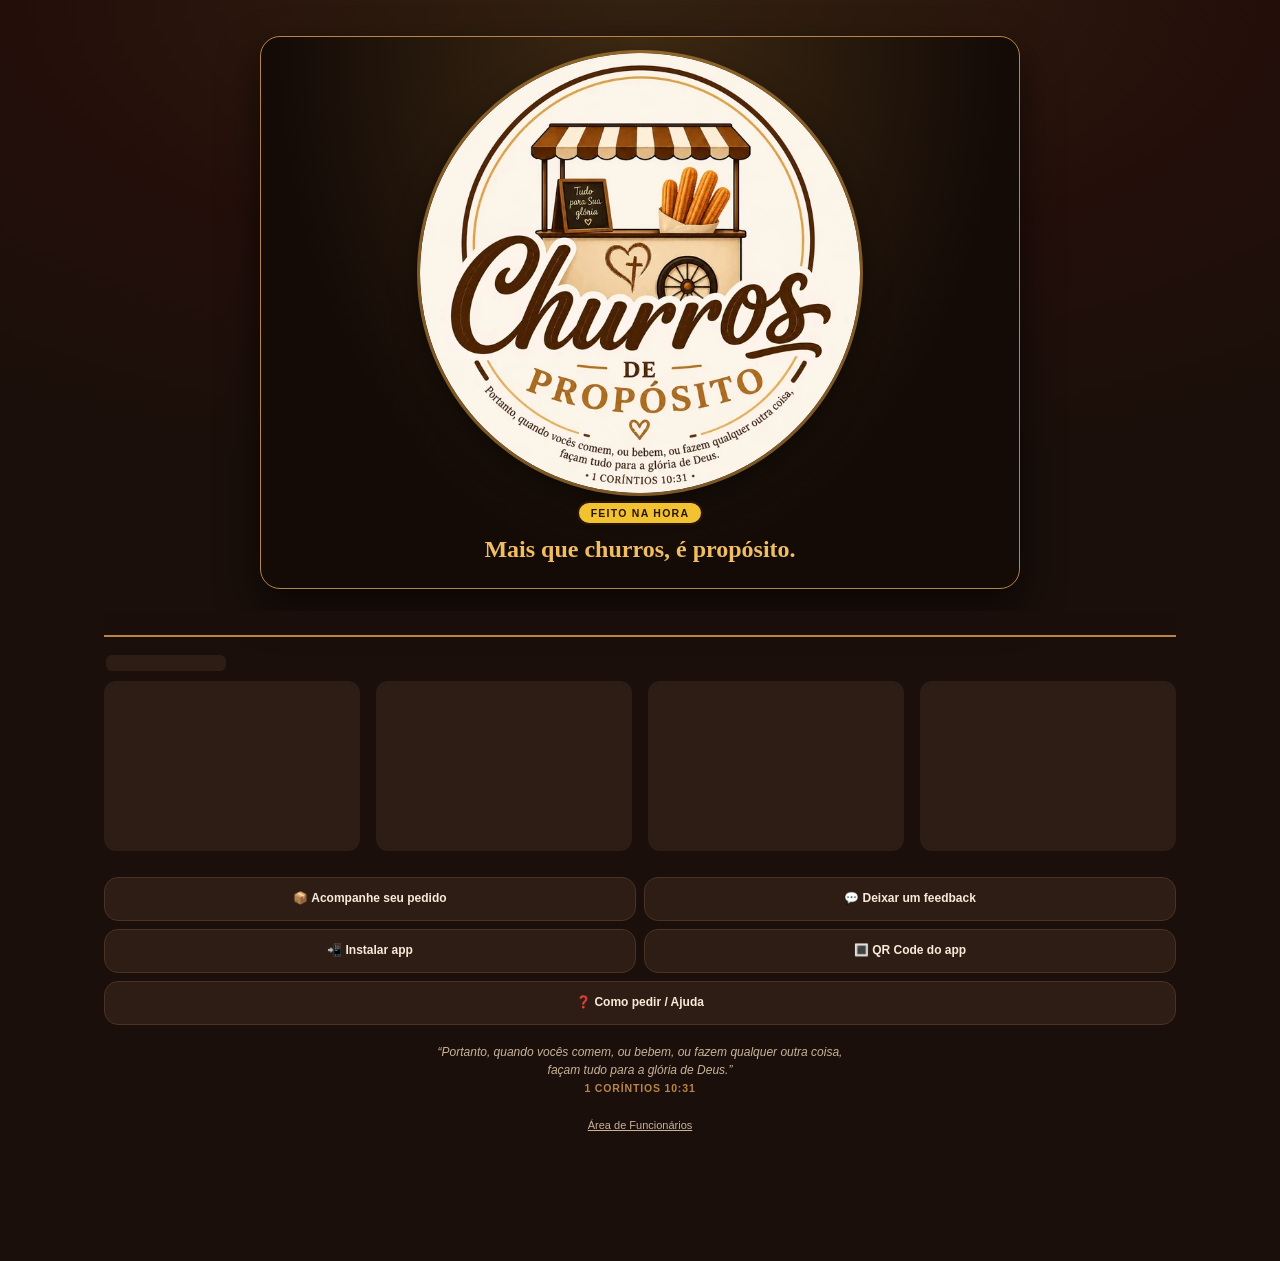
==== commit bad258a9: "Add files via upload" ====
--- a/index.html
+++ b/index.html
@@ -2313,21 +2313,21 @@
   </div>
 </div>
 
-<script src="app-01-base-e-api.js?v=79d345d6" charset="utf-8" data-origem="__big0__"></script>
+<script src="app-01-base-e-api.js?v=c9c1fbc6" charset="utf-8" data-origem="__big0__"></script>
 <script src="app-02-abas.js?v=da70d86b" charset="utf-8" data-origem="__big1__"></script>
 <script src="app-03-cadastros.js?v=4870b587" charset="utf-8" data-origem="__big2__"></script>
 <script src="app-04-pedidos-entrega.js?v=12b43cfa" charset="utf-8" data-origem="__big3__"></script>
-<script src="app-05-avisos-push.js?v=14287c96" charset="utf-8" data-origem="__big4__"></script>
+<script src="app-05-avisos-push.js?v=098f5028" charset="utf-8" data-origem="__big4__"></script>
 <script src="app-06-caixa.js?v=4956a3f3" charset="utf-8" data-origem="__big5__"></script>
 <script src="app-07-impressao.js?v=ea0f0b18" charset="utf-8" data-origem="__big6__"></script>
 <script src="app-08-vendas-despesas.js?v=07159b49" charset="utf-8" data-origem="__big7__"></script>
-<script src="app-09-ajuda.js?v=a40039ef" charset="utf-8" data-origem="__big8__"></script>
+<script src="app-09-ajuda.js?v=00116bff" charset="utf-8" data-origem="__big8__"></script>
 <script src="app-10-backup-financeiro.js?v=b0425e38" charset="utf-8" data-origem="__big9__"></script>
 <script src="app-11-admin-integracoes.js?v=f2c3cdd9" charset="utf-8" data-origem="__big10__"></script>
 <script src="app-12-gestao-ia.js?v=4ca4ae21" charset="utf-8" data-origem="__big11__"></script>
 <script src="app-13-conexao-sync.js?v=6b8cf139" charset="utf-8" data-origem="__big12__"></script>
 <script src="app-14-relatorios.js?v=38e28981" charset="utf-8" data-origem="__big13__"></script>
-<script src="app-15-cardapio-cliente.js?v=1a0570b3" charset="utf-8" data-origem="__big14__"></script>
+<script src="app-15-cardapio-cliente.js?v=3761906f" charset="utf-8" data-origem="__big14__"></script>
 <script src="app-16-sessao-final.js?v=514da005" charset="utf-8" data-origem="__big15__"></script>
 <!-- ═══════════ SINCRONIZAÇÃO, BACKUP, ESPAÇO E INTEGRIDADE ═══════════
      app-17 cria cartões (ids sb410*) nas telas Backup e espaço e Sincronização e contingência. -->
@@ -2382,7 +2382,7 @@
 <link rel="stylesheet" href="estilo-12-cadastro-facil.css?v=9e06f9bd" data-origem="">
 <script src="app-25-cadastro-facil.js?v=a975409b" charset="utf-8" data-origem=""></script>
 <link rel="stylesheet" href="estilo-13-visual.css?v=8850f8ae" data-origem="">
-<link rel="stylesheet" href="estilo-14-computador.css?v=0e0eb889" data-origem="">
+<link rel="stylesheet" href="estilo-14-computador.css?v=cf77db07" data-origem="">
 <script src="app-26-visual.js?v=0c67507c" charset="utf-8" data-origem=""></script>
 </body>
 </html>
--- a/estilo-14-computador.css
+++ b/estilo-14-computador.css
@@ -78,3 +78,10 @@
   button.ghost:hover, .toggle-mode:not(.active):hover, .admin-subnav button:not(.active):hover, .ped-subnav button:not(.active):hover,
   .seg-abas button:not(.active):hover, nav.tabs button:not(.active):hover{ border-color:var(--accent-dim); }
 }
+
+/* TODOS: Início — alerta numa faixa fina no topo */
+.resumo-faixa{ grid-column:1 / -1; display:flex; align-items:center; gap:8px; width:100%; text-align:left; font:inherit; font-size:13px; color:var(--text);
+  background:rgba(214,69,69,.12); border:1px solid var(--red-dim); border-left:3px solid var(--red-hi); border-radius:10px; padding:7px 10px; cursor:pointer; }
+.resumo-faixa span{ flex:1; min-width:0; overflow:hidden; text-overflow:ellipsis; white-space:nowrap; }
+.resumo-faixa small{ color:var(--accent); font-weight:700; }
+.resumo-faixa i{ font-style:normal; color:var(--muted); }
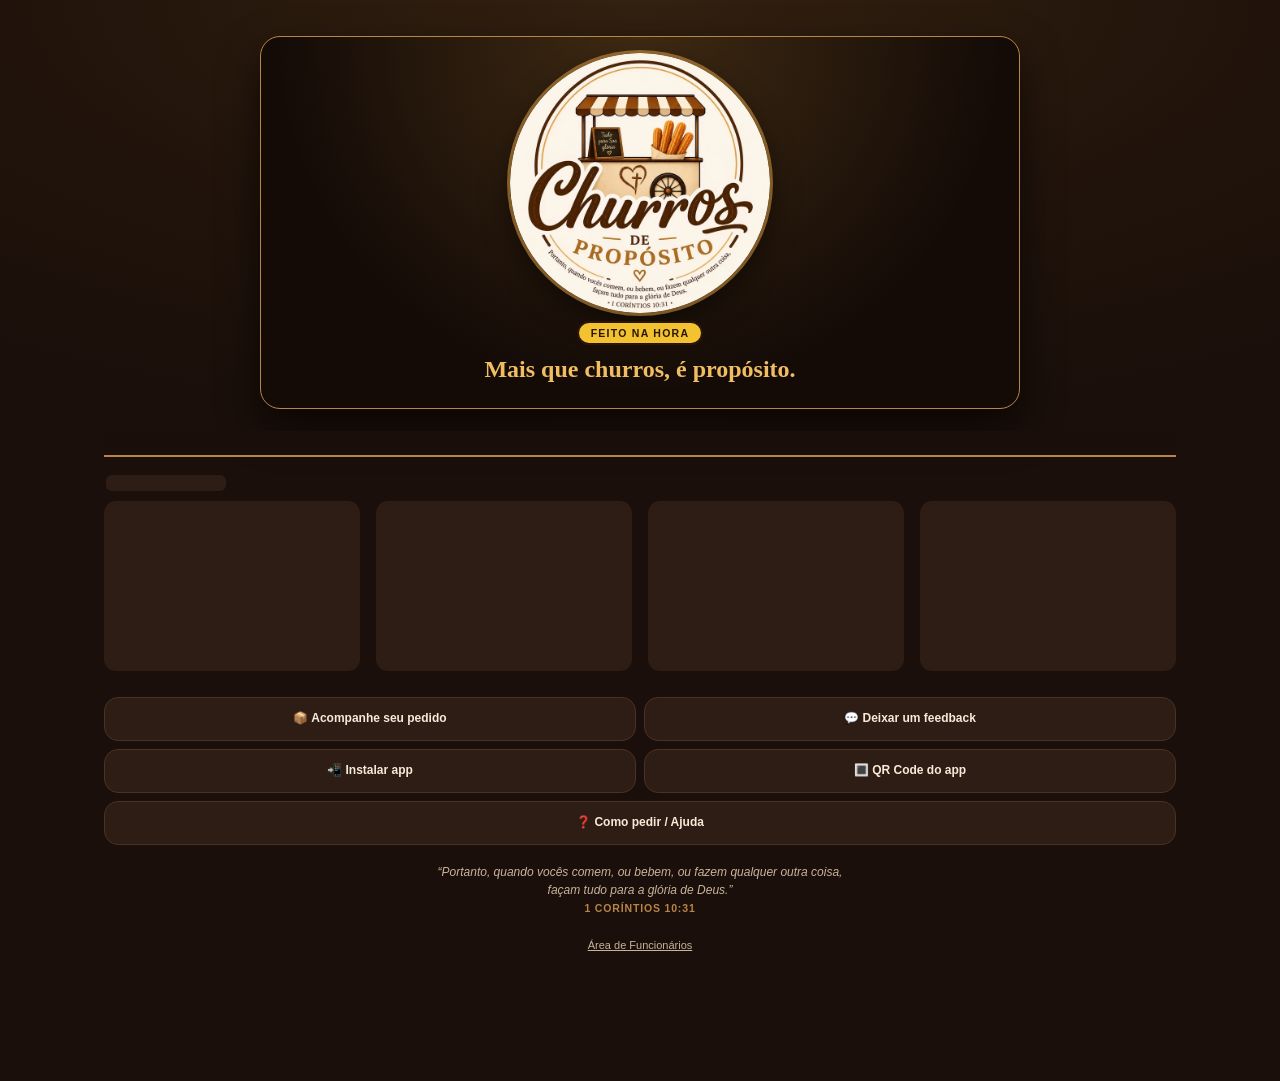
==== commit af5885fc: "Add files via upload" ====
--- a/index.html
+++ b/index.html
@@ -81,7 +81,7 @@
 <link rel="preconnect" href="https://drive.google.com">
 <link rel="preconnect" href="https://lh3.googleusercontent.com">
 <title>Churros de Propósito</title>
-<link rel="stylesheet" href="estilo-01-base.css?v=aa4a5d64" data-origem="">
+<link rel="stylesheet" href="estilo-01-base.css?v=da306e00" data-origem="">
 </head>
 <body>
 
@@ -2351,7 +2351,7 @@
 
 <script src="app-19-ia.js?v=dd31b68b" charset="utf-8" data-origem="iaModulo"></script>
 <link rel="stylesheet" href="estilo-04-cardapio-compacto.css?v=9f400dbf" data-origem="cdCompactoCss">
-<link rel="stylesheet" href="estilo-05-cardapio-layout.css?v=431dee00" data-origem="cdLayoutA">
+<link rel="stylesheet" href="estilo-05-cardapio-layout.css?v=f7506bc1" data-origem="cdLayoutA">
 <link rel="stylesheet" href="estilo-06-ia-publica.css?v=174d4945" data-origem="iaPublicaCss">
 <link rel="stylesheet" href="estilo-08-balao-interno.css?v=48504d0a" data-origem="balaoInternoCss">
 <!-- =====================================================================
--- a/estilo-01-base.css
+++ b/estilo-01-base.css
@@ -89,7 +89,7 @@
 header.brand h1{font-family:Georgia,'Times New Roman',serif;font-weight:700;font-size:32px;letter-spacing:.03em;margin:0;color:var(--accent);text-shadow:0 2px 0 var(--red-dim);}
 header.brand .status.online{color:#bfe0ae;}
 header.brand .status.offline{color:#f2c2be;}
-header.brand .status.syncing{color:#f0d78c;}
+header.brand .status.syncing{color:#bcdcf5;}
 header.brand .status.contingencia{color:#f5a35c;}
 header.brand .userbar button.pendente::after{content:'';display:inline-block;width:7px;height:7px;border-radius:50%;background:var(--accent);margin-left:6px;vertical-align:middle;}
 header.brand .userbar{display:flex;justify-content:center;align-items:center;margin-top:10px;font-size:12px;color:var(--muted);flex-wrap:nowrap;gap:6px;}
@@ -121,10 +121,10 @@
 textarea{resize:vertical;min-height:64px;}
 #apiCarregando{position:fixed;inset:0;z-index:100000;display:none;align-items:flex-start;justify-content:center;pointer-events:none;padding-top:calc(env(safe-area-inset-top,0px) + 14px);}
 #apiCarregando.show{display:flex;}
-#apiCarregando.trava{pointer-events:auto;background:rgba(10,6,4,.55);align-items:center;padding-top:0;}
-.api-car-caixa{display:flex;align-items:center;gap:10px;background:var(--card,#1d1510);color:var(--text);border:1px solid var(--accent-dim,#8a6d2f);border-radius:999px;padding:10px 18px;font-size:14px;box-shadow:0 6px 22px rgba(0,0,0,.45);}
+#apiCarregando.trava{pointer-events:auto;background:rgba(10,12,16,.55);align-items:center;padding-top:0;}
+.api-car-caixa{display:flex;align-items:center;gap:10px;background:var(--card,#1d1510);color:var(--text);border:1px solid var(--accent-dim,#4a6f99);border-radius:999px;padding:10px 18px;font-size:14px;box-shadow:0 6px 22px rgba(0,0,0,.45);}
 #apiCarregando.trava .api-car-caixa{border-radius:12px;padding:16px 22px;font-size:15px;}
-.api-car-spin{width:16px;height:16px;border:2px solid var(--accent-dim,#8a6d2f);border-top-color:var(--accent,#e0b252);border-radius:50%;animation:apiGira .8s linear infinite;flex:none;}
+.api-car-spin{width:16px;height:16px;border:2px solid var(--accent-dim,#4a6f99);border-top-color:var(--accent,#e0b252);border-radius:50%;animation:apiGira .8s linear infinite;flex:none;}
 @keyframes apiGira{to{transform:rotate(360deg);}}
 input::placeholder,textarea::placeholder{color:var(--muted);opacity:.7;}
 input:disabled{opacity:.5;}
@@ -159,7 +159,7 @@
 .badge.baixo{background:rgba(179,36,28,.22);color:#ffd9d4;border:1px solid var(--red);}
 /* cartão fidelidade (moedas): vazia = bege com a logo desbotada; marcada = logo colorida */
 .punch{display:grid;grid-template-columns:repeat(5,1fr);margin:14px 0;gap:10px;padding:12px;border-radius:14px;background:#1a0f0a;border:1px solid var(--line);}
-.punch .hole{aspect-ratio:1;border-radius:50%;display:flex;align-items:center;justify-content:center;position:relative;overflow:hidden;font-size:0;color:transparent;border:2px dashed #6b5a3f;background:radial-gradient(circle at 35% 30%,#f6ecd6,#e6d6b3 70%,#d9c7a0);box-shadow:inset 0 0 0 3px rgba(255,255,255,.35);}
+.punch .hole{aspect-ratio:1;border-radius:50%;display:flex;align-items:center;justify-content:center;position:relative;overflow:hidden;font-size:0;color:transparent;border:2px dashed #4a5568;background:radial-gradient(circle at 35% 30%,#e8ecf2,#cdd6e2 70%,#d9c7a0);box-shadow:inset 0 0 0 3px rgba(255,255,255,.35);}
 .punch .hole::before{content:"";position:absolute;inset:12%;background:url("logo-impressao-cor.png") center/contain no-repeat;opacity:.22;filter:grayscale(1) sepia(.5);transition:opacity .25s,filter .25s,transform .25s;}
 .punch .hole.filled::before{opacity:1;filter:none;inset:8%;transform:scale(1.02);}
 .btnrow{display:flex;gap:8px;margin-top:12px;}
@@ -183,7 +183,7 @@
 .lancamento-item .tag{font-size:9.5px;padding:1px 6px;border-radius:10px;margin-right:6px;}
 .lancamento-item .tag.venda{background:rgba(95,143,78,.25);color:#bfe0ae;}
 .lancamento-item .tag.despesa{background:rgba(179,36,28,.25);color:#ffd9d4;}
-.lancamento-item .tag.sangria{background:rgba(232,178,61,.25);color:#f0d78c;}
+.lancamento-item .tag.sangria{background:rgba(232,178,61,.25);color:#bcdcf5;}
 .pagamento-row{display:flex;gap:8px;margin-bottom:8px;align-items:flex-start;}
 .pagamento-row select{flex:1.3;}
 .pagamento-row input{flex:1;}
@@ -322,7 +322,7 @@
    ===================================================================== */
 .sr-only{position:absolute!important;width:1px;height:1px;margin:-1px;padding:0;overflow:hidden;clip:rect(0,0,0,0);white-space:nowrap;border:0;}
 /* ---- Fundo ---- */
-body{background:radial-gradient(ellipse at top, #2b1a10 0%, var(--bg) 55%);color:var(--text);font-family:-apple-system,BlinkMacSystemFont,"Segoe UI",Roboto,Helvetica,Arial,sans-serif;min-height:100vh;padding:18px 14px 60px;padding-left:max(14px,env(safe-area-inset-left));padding-right:max(14px,env(safe-area-inset-right));padding-bottom:max(60px,calc(env(safe-area-inset-bottom) + 40px));background-color:var(--bg);background-image:radial-gradient(ellipse 120% 55% at 50% 0%,rgba(217,154,62,.13) 0%,rgba(210,8,7,.05) 40%,transparent 72%);background-repeat:no-repeat;}
+body{background:radial-gradient(ellipse at top, #2b1a10 0%, var(--bg) 55%);color:var(--text);font-family:-apple-system,BlinkMacSystemFont,"Segoe UI",Roboto,Helvetica,Arial,sans-serif;min-height:100vh;padding:18px 14px 60px;padding-left:max(14px,env(safe-area-inset-left));padding-right:max(14px,env(safe-area-inset-right));padding-bottom:max(60px,calc(env(safe-area-inset-bottom) + 40px));background-color:var(--bg);background-image:radial-gradient(ellipse 120% 55% at 50% 0%,rgba(217,154,62,.13) 0%,rgba(168,105,31,.05) 40%,transparent 72%);background-repeat:no-repeat;}
 /* ---- Logo (cabeçalho interno, login, cardápio, acompanhamento) ---- */
 .brand-logo{display:block;margin:0 auto;width:auto;height:92px;max-width:72%;object-fit:contain;mix-blend-mode:lighten;}
 .hero-logo{display:block;margin:0 auto 8px;width:min(68vw,250px);height:auto;mix-blend-mode:lighten;}
@@ -344,18 +344,17 @@
 @media (min-width:700px){
   nav.tabs button{flex:0 0 calc((100% - 40px)/6);max-width:calc((100% - 40px)/6);}
 }
-nav.tabs button.active{background:linear-gradient(180deg,var(--red-hi),var(--red) 55%,var(--red-dim));border-color:var(--accent);color:#fff;text-shadow:0 1px 0 rgba(0,0,0,.6);box-shadow:0 0 0 1px #000,0 4px 14px rgba(210,8,7,.35);}
+nav.tabs button.active{background:linear-gradient(180deg,#e0a24a,#a8691f 55%,#8f5718);border-color:var(--accent);color:#fff;text-shadow:0 1px 0 rgba(0,0,0,.6);box-shadow:0 0 0 1px #000,0 4px 14px rgba(168,105,31,.35);}
 /* ---- Sub-abas do Administrador e do Pedidos ---- */
 .admin-subnav button{padding:6px 6px;font-size:11.5px;cursor:pointer;white-space:normal;line-height:1.15;text-align:center;min-height:34px;background:var(--panel-2);border:1.5px solid var(--line);border-radius:10px;color:var(--muted);font-weight:700;}
 .admin-subnav button.active,.ped-subnav button.active{background:linear-gradient(180deg,var(--accent-hi),var(--accent) 55%,var(--accent-lo));color:#2a1608;border-color:#000;box-shadow:0 0 0 2px var(--accent-dim);}
 .ped-subnav button{background:var(--panel-2);border:1px solid var(--line);padding:10px 8px;font-size:13px;cursor:pointer;position:relative;min-height:44px;border-radius:12px;color:var(--text);font-weight:800;}
 /* ---- Cartões ---- */
-.card h2{margin:0 0 4px;font-family:var(--font-display);font-weight:400;font-size:19px;letter-spacing:.02em;color:var(--accent);text-shadow:0 2px 0 #000;}
-.card h2::before{content:'◆';color:var(--red-hi);font-size:.55em;margin-right:8px;vertical-align:.28em;text-shadow:none;}
+.card h2{margin:0 0 4px;font-family:var(--font-display);font-weight:700;font-size:19px;letter-spacing:.02em;color:var(--accent);text-shadow:0 2px 0 #000;}
 .calc-btn{background:var(--panel-2);border:1px solid var(--accent-dim);color:var(--accent);width:38px;height:38px;font-size:18px;cursor:pointer;flex-shrink:0;border-color:var(--accent);border-radius:10px;}
 /* ---- Botões ---- */
-button.primary,.lock-box button.primary{background:linear-gradient(180deg,var(--red-hi),var(--red) 55%,var(--red-dim));color:#fff;border:2px solid #000;border-bottom-width:4px;border-radius:12px;font-weight:800;letter-spacing:.05em;text-transform:uppercase;text-shadow:0 1px 0 rgba(0,0,0,.55);box-shadow:0 0 0 1px var(--accent-dim);min-height:48px;}
-button.primary:active,.lock-box button.primary:active{background:linear-gradient(180deg,var(--red),var(--red-dim));transform:translateY(2px);border-bottom-width:2px;}
+button.primary,.lock-box button.primary{background:linear-gradient(180deg,#e0a24a,#a8691f 55%,#8f5718);color:#fff;border:2px solid #000;border-bottom-width:4px;border-radius:12px;font-weight:800;letter-spacing:.05em;text-transform:uppercase;text-shadow:0 1px 0 rgba(0,0,0,.55);box-shadow:0 0 0 1px var(--accent-dim);min-height:48px;}
+button.primary:active,.lock-box button.primary:active{background:linear-gradient(180deg,#a8691f,#8f5718);transform:translateY(2px);border-bottom-width:2px;}
 button.small-gold{background:linear-gradient(180deg,var(--accent-hi),var(--accent) 55%,var(--accent-lo));color:#2a1608;border:1.5px solid #000;border-bottom-width:3px;border-radius:10px;font-weight:800;}
 button.small-gold:active{transform:translateY(1px);}
 button.ghost{border-color:#5a3e2c;color:var(--text);border-radius:10px;}
@@ -371,37 +370,36 @@
 /* ---- Modais (contorno duplo, como o losango da logo) ---- */
 .modal-overlay{position:fixed;inset:0;display:none;align-items:flex-start;justify-content:center;z-index:50;padding:20px 14px;overflow-y:auto;background:rgba(0,0,0,.82);}
 .modal-box .modal-header{display:flex;justify-content:space-between;align-items:center;margin-bottom:12px;padding-bottom:10px;border-bottom:2px solid var(--line);}
-.modal-box .modal-header h2{margin:0;color:var(--accent);font-family:var(--font-display);font-weight:400;font-size:20px;text-shadow:0 2px 0 #000;}
-.modal-box .close-btn{cursor:pointer;line-height:1;width:40px;height:40px;border-radius:50%;background:var(--red);color:#fff;border:2px solid var(--accent);font-size:16px;flex:0 0 40px;}
+.modal-box .modal-header h2{margin:0;color:var(--accent);font-family:var(--font-display);font-weight:700;font-size:20px;text-shadow:0 2px 0 #000;}
+.modal-box .close-btn{cursor:pointer;line-height:1;width:40px;height:40px;border-radius:50%;background:#a8691f;color:#fff;border:2px solid var(--accent);font-size:16px;flex:0 0 40px;}
 .modal-section h3{margin:0 0 8px;font-size:12.5px;text-transform:uppercase;letter-spacing:.04em;color:var(--accent);}
 /* ---- Tabelas, selos, indicadores ---- */
 th{text-align:left;font-weight:600;font-size:10px;padding:6px 5px;color:var(--accent-dim);text-transform:uppercase;letter-spacing:.06em;border-bottom:2px solid var(--line);}
-.stat-box b,.resumo-box b,.calc-display{font-family:var(--font-display);font-weight:400;}
+.stat-box b,.resumo-box b,.calc-display{font-family:var(--font-display);font-weight:700;}
 .stat-box.entrada{border-left-color:var(--lime);}
 .stat-box.saida{border-left-color:var(--red-hi);}
 .resumo-box.atencao{border-color:var(--red);border-left-color:var(--red-hi);}
 .progress-inner{height:100%;transition:width .3s;background:linear-gradient(90deg,var(--accent-lo),var(--accent-hi));}
 .punch .hole.filled{color:#2a1608;border:2px solid var(--accent);background:radial-gradient(circle at 35% 30%,#fff3dc,#f0c98a 75%,#d99a3e);box-shadow:0 0 0 2px rgba(217,154,62,.35),inset 0 0 0 3px rgba(255,255,255,.45);border-color:var(--accent);}
 /* ---- Cozinha: colunas coloridas ---- */
-.cz-col h3{margin:0 0 8px;font-family:var(--font-display);font-weight:400;font-size:15px;padding:8px 10px;border-radius:10px;border:1.5px solid #000;color:#fff;text-shadow:0 1px 0 rgba(0,0,0,.6);}
+.cz-col h3{margin:0 0 8px;font-family:var(--font-display);font-weight:700;font-size:15px;padding:8px 10px;border-radius:10px;border:1.5px solid #000;color:#fff;text-shadow:0 1px 0 rgba(0,0,0,.6);}
 .cz-col:nth-child(1) h3{background:linear-gradient(180deg,var(--red-hi),var(--red-dim));}
 .cz-col:nth-child(2) h3{background:linear-gradient(180deg,var(--orange),var(--bronze));}
 .cz-col:nth-child(3) h3{background:linear-gradient(180deg,#8fe21a,#4c8f05);color:#0b1a02;text-shadow:none;}
 /* ---- Cardápio público ---- */
 .cd-banner{text-align:center;background:radial-gradient(ellipse at 50% 0%,rgba(217,154,62,.16),transparent 66%),#000;border:2px solid var(--accent);border-radius:20px;padding:16px 14px 16px;margin:12px 4px 20px;box-shadow:0 0 0 3px #000,0 0 0 5px var(--accent-dim),0 14px 30px rgba(0,0,0,.55);}
-.cd-banner .kicker{display:inline-block;background:var(--red);color:#fff;border:2px solid var(--accent);border-radius:999px;padding:4px 12px;font-size:10.5px;font-weight:800;letter-spacing:.12em;}
+.cd-banner .kicker{display:inline-block;background:#a8691f;color:#fff;border:2px solid var(--accent);border-radius:999px;padding:4px 12px;font-size:10.5px;font-weight:800;letter-spacing:.12em;}
 .cd-banner .frase{color:var(--text);font-size:14px;margin-top:10px;}
 .cd-categorias button{flex:0 0 auto;scroll-snap-align:start;font-size:13px;white-space:nowrap;cursor:pointer;background:var(--panel-2);border:1.5px solid var(--line);color:var(--text);font-weight:800;border-radius:12px;padding:10px 16px;}
 .cd-categorias button.active{background:linear-gradient(180deg,var(--accent-hi),var(--accent) 55%,var(--accent-lo));color:#2a1608;border-color:#000;box-shadow:0 0 0 2px var(--accent-dim);}
-.cd-secao-titulo{display:flex;align-items:center;gap:10px;font-family:var(--font-display);font-weight:400;font-size:18px;color:var(--accent);text-shadow:0 2px 0 #000;margin:22px 2px 10px;}
-.cd-secao-titulo::before{content:'◆';color:var(--red-hi);font-size:.55em;text-shadow:none;}
+.cd-secao-titulo{display:flex;align-items:center;gap:10px;font-family:var(--font-display);font-weight:700;font-size:18px;color:var(--accent);text-shadow:0 2px 0 #000;margin:22px 2px 10px;}
 .cd-secao-titulo::after{content:'';flex:1;height:2px;background:linear-gradient(90deg,var(--accent-dim),transparent);}
 .cd-card{overflow:hidden;display:flex;flex-direction:column;background:linear-gradient(180deg,var(--panel-2),var(--panel));border:1.5px solid var(--line);border-radius:16px;box-shadow:0 6px 16px rgba(0,0,0,.4);}
 .cd-card img{width:100%;object-fit:cover;background:#111;height:auto;aspect-ratio:1/1;}
 .cd-card .cd-nome{color:var(--text);font-size:13.5px;font-weight:800;}
-.cd-card .cd-preco{margin-top:auto;font-family:var(--font-display);font-weight:400;font-size:16px;color:var(--accent);}
+.cd-card .cd-preco{margin-top:auto;font-family:var(--font-display);font-weight:700;font-size:16px;color:var(--accent);}
 .cd-card button{margin-top:6px;cursor:pointer;background:linear-gradient(180deg,var(--accent-hi),var(--accent) 55%,var(--accent-lo));color:#2a1608;border:1.5px solid #000;border-bottom-width:3px;border-radius:10px;padding:9px;font-weight:800;font-size:12.5px;letter-spacing:.04em;text-transform:uppercase;min-height:40px;}
-.cd-fab-carrinho{position:fixed;bottom:16px;right:16px;left:16px;max-width:676px;margin:0 auto;padding:14px;font-weight:800;font-size:14px;display:none;justify-content:space-between;align-items:center;cursor:pointer;z-index:50;background:linear-gradient(180deg,var(--red-hi),var(--red) 55%,var(--red-dim));color:#fff;border:2px solid var(--accent);border-radius:16px;box-shadow:0 0 0 2px #000,0 10px 26px rgba(0,0,0,.6);}
+.cd-fab-carrinho{position:fixed;bottom:16px;right:16px;left:16px;max-width:676px;margin:0 auto;padding:14px;font-weight:800;font-size:14px;display:none;justify-content:space-between;align-items:center;cursor:pointer;z-index:50;background:linear-gradient(180deg,#e0a24a,#a8691f 55%,#8f5718);color:#fff;border:2px solid var(--accent);border-radius:16px;box-shadow:0 0 0 2px #000,0 10px 26px rgba(0,0,0,.6);}
 .cd-qtd-ctrl button{width:28px;height:28px;border-radius:50%;border:1px solid var(--line);background:var(--panel-2);color:var(--text);font-weight:700;cursor:pointer;border-color:var(--accent-dim);}
 .estrelas span.on{color:var(--accent-hi);}
 /* ---- Login ---- */
--- a/estilo-05-cardapio-layout.css
+++ b/estilo-05-cardapio-layout.css
@@ -0,0 +1,30 @@
+@charset "utf-8";
+
+/* ===== Layout A do cardápio do cliente (celular): cabeçalho enxuto, cards com "+", Atendimento só ícone ===== */
+@media (max-width:899px){
+  #cardapioPublico .cd-banner{ display:grid; grid-template-columns:104px 1fr; column-gap:12px; align-items:center; text-align:left; padding:10px 12px; margin:10px 4px 8px; border-width:1.5px; border-radius:16px; }
+  #cardapioPublico .cd-banner .hero-logo{ grid-row:1 / span 3; width:104px; margin:0; }
+  #cardapioPublico .cd-banner .kicker{ justify-self:start; padding:3px 9px; font-size:9.5px; border-width:1.5px; letter-spacing:.08em; }
+  #cardapioPublico .cd-banner .frase{ margin-top:6px; font-size:12.5px; line-height:1.3; }
+  #cardapioPublico .cd-banner .status{ margin-top:8px !important; justify-self:start; display:inline-flex; align-items:center; padding:5px 12px; border-radius:999px; background:var(--panel); border:1px solid var(--line); font-size:12.5px; font-weight:700; color:var(--text); }
+  #cardapioPublico .cd-secao-titulo{ margin:16px 2px 8px; font-size:17px; }
+}
+@media (min-width:900px){ .cd-banner .hero-logo{ width:260px !important; } }
+.cd-card .cd-linha{ display:flex; align-items:center; justify-content:space-between; gap:8px; margin-top:auto; }
+.cd-card .cd-linha .cd-preco{ margin-top:0; white-space:nowrap; }
+.cd-card .cd-linha .cd-add{ flex:0 0 auto; width:38px; height:38px; margin:0 !important; padding:0 !important; border-radius:50%; font-size:24px; font-weight:700; line-height:1; display:flex; align-items:center; justify-content:center; background:linear-gradient(180deg,#e0a24a,#a8691f 55%,#8f5718); color:var(--text); border:1.5px solid var(--accent); box-shadow:0 2px 6px rgba(0,0,0,.5); }
+.cd-card .cd-linha .cd-add:not(:disabled):active{ background:var(--accent); color:#2a1608; }
+.cd-card .cd-linha .cd-add.esg{ width:auto; height:28px; border-radius:10px; padding:0 8px !important; font-size:10.5px; letter-spacing:0; font-weight:700; background:var(--panel-2); color:var(--muted); border:1.5px solid var(--line); box-shadow:none; opacity:.9; }
+@media (max-width:899px){
+  .cd-cat-lista .cd-card .cd-linha .cd-add{ width:34px; height:34px; font-size:22px; padding:0 !important; margin:0 !important; }
+  #cardapioPublico .cd-secao-titulo{ margin-top:14px; }
+  .cd-cat-lista .cd-card .cd-linha .cd-add.esg{ width:auto; height:28px; }
+  #cardapioPublico .cd-grid:not(.cd-cat-lista){ gap:10px; }
+  #cardapioPublico .cd-grid:not(.cd-cat-lista) .cd-nome{ font-size:13.5px; line-height:1.2; display:-webkit-box; -webkit-line-clamp:2; -webkit-box-orient:vertical; overflow:hidden; min-height:2.4em; }
+  #cardapioPublico .cd-grid:not(.cd-cat-lista) .cd-desc{ font-size:11px; display:-webkit-box; -webkit-line-clamp:2; -webkit-box-orient:vertical; overflow:hidden; }
+}
+#cardapioPublico .cd-card img{ aspect-ratio:4/3; }
+/* Atendimento do cliente: só o ícone, redondo e menor */
+.balao-ia.so-icone button{ width:46px; height:46px; padding:0 !important; border-radius:50% !important; justify-content:center; }
+.balao-ia.so-icone #balaoIaRot{ display:none; }
+.balao-ia.so-icone #balaoIaIcone{ font-size:21px; }
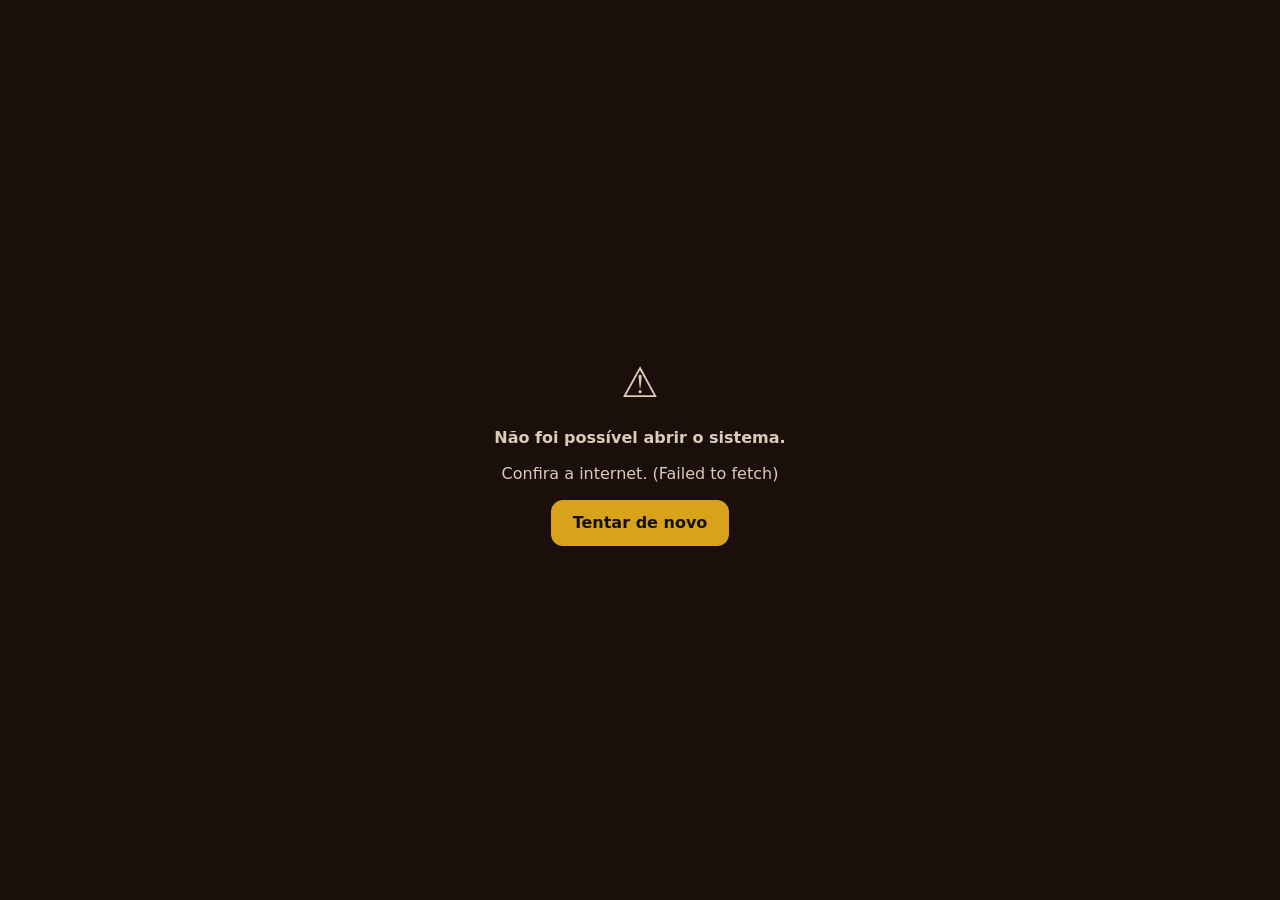
==== commit 53b18ec2: "Churros de Propósito: passa a usar o motor (formato leve) e banco atualizado Co-Authored-By: Claude " ====
--- a/index.html
+++ b/index.html
@@ -2,2387 +2,52 @@
 <html lang="pt-BR">
 <head>
 <meta charset="UTF-8">
-<meta name="viewport" content="width=device-width, initial-scale=1.0, viewport-fit=cover">
-<!-- SEGURANÇA: mesmo que algum texto malicioso escapasse, a página só consegue falar com o Google Apps Script (planilha e contingência). -->
-<meta http-equiv="Content-Security-Policy" content="default-src 'self'; script-src 'self' 'unsafe-inline'; style-src 'self' 'unsafe-inline'; font-src 'self'; img-src 'self' https: data: blob:; connect-src 'self' https://nominatim.openstreetmap.org https://viacep.com.br https://script.google.com https://script.googleusercontent.com https://ljipjjzjjnzedcuksmon.supabase.co wss://ljipjjzjjnzedcuksmon.supabase.co; manifest-src 'self'; worker-src 'self'; object-src 'none'; base-uri 'none'; form-action 'none';">
-<!-- =====================================================================
- CHURROS DE PROPÓSITO — captura de ERROS DE JAVASCRIPT (para o diagnóstico do Desenvolvedor)
- COLAR como PRIMEIRO bloco de script do head do index.html (logo depois da meta de Content-Security-Policy),
- para pegar também erros que acontecem no carregamento. Depende do 05_diagnostico_dev.sql aplicado.
- · Só LÊ o erro e manda para registrar_erro_cliente (RPC) com o login do usuário. Não muda o comportamento do app.
- · Sem login: guarda na memória (máx. 20) e envia depois que a pessoa entrar. Nada vai para fora do seu Supabase.
- · Mesmo erro repetido em 10 min é contado, não reenviado. Se o servidor falhar 6 vezes seguidas, descarta a fila (ficar sem login não conta como falha).
- · Não registra erro de imagem/arquivo que não carregou, nem console.error. Sem setInterval.
- · O banco higieniza (e-mail, token, números longos, ?query) e guarda 14 dias.
-===================================================================== -->
-<script id="capturaErros">
+<meta name="viewport" content="width=device-width, initial-scale=1.0, maximum-scale=1.0, user-scalable=no, viewport-fit=cover">
+<title>Carregando…</title>
+<link rel="manifest" href="manifest.webmanifest">
+<style>html,body{margin:0;height:100%;background:#14100c;color:#d9cdb8;font:16px/1.4 system-ui,sans-serif}#c{display:flex;flex-direction:column;align-items:center;justify-content:center;height:100%;text-align:center;padding:0 24px;gap:14px}#c button{font:inherit;padding:12px 22px;border-radius:12px;border:0;background:#d9a21b;color:#14100c;font-weight:700}</style>
+<script src="config-restaurante.js"></script>
+</head>
+<body>
+<div id="c"><div id="m">Carregando…</div></div>
+<script>
+/* PÁGINA-CARREGADORA: o sistema inteiro mora no repositório "motor" (versão escolhida em config-restaurante.js → motor).
+   Este arquivo só busca a página do sistema, aponta os endereços relativos para o motor e abre. */
 (function(){
-  'use strict';
-  if(window.ErrosCliente) return;
-  var fila = [], vistos = {}, tentativas = 0, agendado = null;
-  var cfg = { primeiro:3000, atrasoBase:30000, max:20, janela:600000 };
-  function cortar(s, n){ return String(s == null ? '' : s).slice(0, n); }
-  function tela(){ try{ var s = document.querySelector('section.tab:not([hidden])'); return s ? s.id : ''; }catch(e){ return ''; } }
-  function agendar(ms){ if(agendado || !fila.length) return; agendado = setTimeout(enviar, ms); }
-  function registrar(tipo, msg, origem, pilha){
-    try{
-      msg = cortar(msg, 300); if(!msg) return;
-      origem = cortar(origem, 200).replace(/\?[^\s:)]*/g, '');
-      var chave = tipo + '|' + msg + '|' + origem, agora = Date.now(), v = vistos[chave];
-      if(v && agora - v.t < cfg.janela){ v.n++; return; }
-      var vezes = v ? v.n + 1 : 1; vistos[chave] = { t:agora, n:0 };
-      if(fila.length >= cfg.max) fila.shift();
-      fila.push({ tipo:tipo, mensagem:msg, origem:origem, pilha:cortar(pilha, 600), tela:tela(), versao:cortar(window.APP_VERSAO || '', 30), aparelho:cortar(navigator.userAgent, 80), vezes:Math.min(vezes, 99) });
-      agendar(cfg.primeiro);
-    }catch(e){}
+  var R, M;
+  function erro(t){
+    var c = document.getElementById('c'); if(!c) return;
+    c.innerHTML = '<div style="font-size:42px">⚠️</div><div><b>Não foi possível abrir o sistema.</b></div><div>' + t + '</div><button onclick="location.reload()">Tentar de novo</button>';
   }
-  async function enviar(){
-    agendado = null; if(!fila.length) return;
-    try{
-      if(typeof sbSessaoLer_ !== 'function' || typeof SUPABASE_URL_ === 'undefined') throw 'sem_sessao';
-      var s = sbSessaoLer_(); if(!s) throw 'sem_sessao';            // sem login: fica na fila (sem contar como falha)
-      if(Date.now() > s.expira){ if(typeof sbRenovar_ !== 'function' || !(await sbRenovar_())) throw 'sem_sessao'; s = sbSessaoLer_(); }
-      var r = await fetch(SUPABASE_URL_ + '/rest/v1/rpc/registrar_erro_cliente', { method:'POST',
-        headers:{ apikey:SUPABASE_CHAVE_, Authorization:'Bearer ' + s.access_token, 'Content-Type':'application/json' }, body:JSON.stringify({ p:fila[0] }) });
-      if(!r.ok) throw 0;
-      fila.shift(); tentativas = 0;
-    }catch(e){
-      if(e === 'sem_sessao') return;                                 // espera o login (entrarNoApp ou o próximo erro dispara o envio)
-      if(++tentativas >= 6){ fila.length = 0; tentativas = 0; return; }   // não insiste para sempre
-      agendar(Math.min(cfg.atrasoBase * tentativas, 120000)); return;
-    }
-    if(fila.length) agendar(1500);
+  function iniciar(){
+    R = window.RESTAURANTE || {}; M = R.motor || '';
+    try{ var fb = R.marca && R.marca.cores && R.marca.cores.fundo; if(fb && /^#[0-9a-fA-F]{6}$/.test(fb)) document.documentElement.style.background = document.body.style.background = fb; }catch(e){}
+    if(!M || !/^https?:\/\/.+\/$/.test(M)){ erro('Falta o endereço do motor em config-restaurante.js (campo "motor").'); return; }
+    var aqui = location.href.split('?')[0].split('#')[0].replace(/[^/]*$/, '');
+    var origem = new URL(M).origin;
+    fetch(M + 'index.html').then(function(r){
+      if(!r.ok) throw new Error('HTTP ' + r.status);
+      return r.text();
+    }).then(function(html){
+      var cab = '<base href="' + M + '"><script>window.SW_URL_=' + JSON.stringify(aqui + 'sw.js') + ';window.MOTOR_URL_=' + JSON.stringify(M) + ';window.RESTAURANTE=' + JSON.stringify(R).replace(/</g, '\\u003c') + ';<\/script>';
+      html = html.replace(/<head>/i, '<head>' + cab)
+        .replace('<script src="config-restaurante.js"><\/script>', '')
+        .replace('<link rel="manifest" href="manifest.webmanifest">', '<link rel="manifest" href="' + aqui + 'manifest.webmanifest">')
+        .replace(/<script src="/g, '<script crossorigin="anonymous" src="')
+        .replace(/<link rel="stylesheet" href="(css\/)/g, '<link rel="stylesheet" crossorigin="anonymous" href="$1')
+        .replace(/(<meta http-equiv="Content-Security-Policy" content=")([^"]*)"/i, function(_, a, csp){
+          return a + csp.replace(/'self'/g, "'self' " + origem).replace("base-uri 'none'", 'base-uri ' + origem) + '"';
+        });
+      document.open(); document.write(html); document.close();
+    }).catch(function(e){ erro('Confira a internet. (' + (e && e.message || e) + ')'); });
   }
-  window.addEventListener('error', function(e){
-    if(e.target && e.target !== window) return;                      // imagem/script que não carregou: ignora
-    registrar('error', e.message, (e.filename || '') + (e.lineno ? ':' + e.lineno + ':' + (e.colno || 0) : ''), e.error && e.error.stack);
-  });
-  window.addEventListener('unhandledrejection', function(e){
-    var m = e.reason; registrar('promise', m && m.message ? m.message : String(m), '', m && m.stack);
-  });
-  /* ao entrar no app, libera o que ficou na fila (sem trocar o comportamento da função) */
-  window.addEventListener('load', function(){
-    var o = window.entrarNoApp; if(typeof o !== 'function' || o.__err) return;
-    var n = function(){ var r = o.apply(this, arguments); setTimeout(enviar, 2000); return r; }; n.__err = true; window.entrarNoApp = n;
-  });
-  window.ErrosCliente = { cfg:cfg, pendentes:function(){ return fila.length; }, enviarAgora:enviar };
+  /* Configuração velha guardada no aparelho (sem o campo "motor"): busca de novo, sem cache, e continua. */
+  if(window.RESTAURANTE && window.RESTAURANTE.motor){ iniciar(); }
+  else {
+    fetch('config-restaurante.js', { cache: 'reload' }).then(function(r){ return r.text(); })
+      .then(function(t){ (0, eval)(t); }).catch(function(){}).then(iniciar);
+  }
 })();
 </script>
-
-<meta name="referrer" content="no-referrer">
-<link rel="manifest" href="manifest.webmanifest">
-<meta name="theme-color" content="#1a0f0a">
-<link rel="icon" type="image/png" sizes="192x192" href="icon-192.png">
-<link rel="apple-touch-icon" href="apple-touch-icon.png">
-<meta name="apple-mobile-web-app-capable" content="yes">
-<meta name="mobile-web-app-capable" content="yes">
-<meta name="apple-mobile-web-app-status-bar-style" content="black-translucent">
-<meta name="apple-mobile-web-app-title" content="Churros de Propósito">
-<link rel="preconnect" href="https://drive.google.com">
-<link rel="preconnect" href="https://lh3.googleusercontent.com">
-<title>Churros de Propósito</title>
-<link rel="stylesheet" href="estilo-01-base.css?v=da306e00" data-origem="">
-</head>
-<body>
-
-<!-- =========================== CARDÁPIO DIGITAL PÚBLICO (ITEM 3, 13-20) ===========================
-     Porta de entrada do endereço principal. Não exige login — o botão "Área de
-     Funcionários" é discreto e só ele revela a tela de login interna. -->
-<div id="cardapioPublico">
-  <div class="cd-banner">
-    <img class="hero-logo" src="logo.webp" alt="Churros de Propósito" width="640" height="640" decoding="async">
-    <h1 class="sr-only">Churros de Propósito</h1>
-    <div class="kicker" id="cdKicker">FEITO NA HORA</div>
-    <div class="frase" id="cdFrase">Mais que churros, é propósito.</div>
-    <div class="status" id="cdStatusCaixa" style="margin-top:8px;"></div>
-  </div>
-
-  <div class="cd-instalar" id="cdAvisosPedido" role="region" aria-label="Avisos do pedido">
-    <div class="cd-inst-txt" id="cdAvisosTxt"><b>🔔 Avisos do seu pedido</b>Receba no celular quando o pedido for confirmado, ficar pronto e sair para entrega.</div>
-    <div style="display:flex;flex-direction:column;align-items:center;gap:2px;">
-      <button class="cd-inst-btn" id="cdAvisosSim" onclick="cdAvisosAceitar_()">Quero receber</button>
-      <button class="cd-inst-x" id="cdAvisosNao" onclick="cdAvisosRecusar_()">Agora não</button>
-    </div>
-  </div>
-  <div class="cd-instalar" id="cdInstalarApp">
-    <img src="icon-192.png" alt="" width="40" height="40">
-    <div class="cd-inst-txt"><b>Instale o app Churros de Propósito</b>Peça mais rápido, direto da tela inicial.</div>
-    <div style="display:flex;flex-direction:column;align-items:center;gap:2px;">
-      <button class="cd-inst-btn" onclick="instalarApp()">Instalar</button>
-      <button class="cd-inst-x" onclick="adiarInstalarApp()">Agora não</button>
-    </div>
-  </div>
-
-  <div id="cdCarrinhoSalvo" style="display:none;margin:10px 14px;padding:10px 12px;border-radius:12px;background:var(--panel-2);border:1px solid var(--line);font-size:13.5px;">
-    <div id="cdCarrinhoSalvoTxt" style="margin-bottom:8px;"></div>
-    <button class="primary" style="width:auto;padding:8px 14px;" onclick="cdContinuarCarrinhoSalvo_()">Continuar pedido</button>
-    <button class="ghost" style="width:auto;padding:8px 14px;" onclick="cdDescartarCarrinhoSalvo_()">Descartar</button>
-  </div>
-  <div id="cdMesaPainel" class="cd-mesa-painel" style="display:none;"><div id="cdMesaTopo"></div><div class="msg" id="cdMesaMsg"></div></div>
-
-  <div class="cd-categorias" id="cdCategorias"></div>
-
-  <div id="cdMaisPedidos"></div>
-  <div id="cdDestaques"></div>
-  <div id="cdListaProdutos">
-    <div class="cd-skeleton-secao"></div>
-    <div class="cd-grid">
-      <div class="cd-skeleton-card"></div><div class="cd-skeleton-card"></div>
-      <div class="cd-skeleton-card"></div><div class="cd-skeleton-card"></div>
-    </div>
-  </div>
-
-  
-
-  <div class="cd-rodape cd-rodape-links">
-    <div id="cdInfoRestaurante" style="display:none;text-align:center;font-size:12px;color:var(--muted);line-height:1.6;margin-bottom:6px;"></div>
-    <div class="cd-rl-linha">
-      <button onclick="abrirAcompanhamentoPedido()">📦 Acompanhe seu pedido</button>
-      <button onclick="abrirFeedbackPublico()">💬 Deixar um feedback</button>
-    </div>
-    <div class="cd-rl-linha">
-      <button id="cdBtnInstalarRodape" onclick="instalarApp()">📲 Instalar app</button>
-      <button id="cdBtnQrApp" onclick="abrirQrApp()">🔳 QR Code do app</button>
-    </div>
-    <div class="cd-rl-linha">
-      <button onclick="abrirAjudaCliente()">❓ Como pedir / Ajuda</button>
-    </div>
-        <p class="cd-versiculo">“Portanto, quando vocês comem, ou bebem, ou fazem qualquer outra coisa, façam tudo para a glória de Deus.”<span>1 Coríntios 10:31</span></p>
-    <button class="cd-rl-func" onclick="abrirAreaFuncionarios()">Área de Funcionários</button>
-  </div>
-</div>
-
-<button class="cd-fab-carrinho" id="cdFabCarrinho" onclick="abrirCarrinhoPublico()">
-  <span id="cdFabQtd">0 itens</span><span id="cdFabTotal">R$ 0,00</span>
-</button>
-
-<!-- MODAL: adicionais no Caixa interno (Item 20 aplicado ao balcão/garçom) -->
-<div class="modal-overlay" id="buscaGlobalModal">
-  <div class="modal-box">
-    <div class="modal-header"><h2>Buscar</h2><button class="close-btn" onclick="fecharBuscaGlobal()">✕</button></div>
-    <input type="search" id="bgTermo" placeholder="Cliente, pedido (nº) ou produto" autocomplete="off" oninput="renderBuscaGlobal_()">
-    <div id="bgResultado" style="margin-top:10px;"></div>
-  </div>
-</div>
-<div class="modal-overlay" id="caixaStatusModal">
-  <div class="modal-box">
-    <div class="modal-header"><h2>Caixa</h2><button class="close-btn" onclick="fecharCaixaStatus_()">✕</button></div>
-    <div class="card" id="caixaStatusCard" style="margin:0;"><div id="caixaStatusConteudo"></div></div>
-  </div>
-</div>
-<div class="modal-overlay" id="lancamentosModal">
-  <div class="modal-box">
-    <div class="modal-header"><h2>Lançamentos desde a abertura</h2><button class="close-btn" onclick="fecharLancamentos_()">✕</button></div>
-    <div class="btnrow" style="margin:0 0 10px;">
-      <button class="ghost" style="padding:10px 14px;width:auto;" onclick="abrirModalSangria()">− Sangria</button>
-      <button class="small-gold" style="padding:10px 16px;width:auto;" onclick="abrirModalDespesa()">+ Despesa</button>
-    </div>
-    <div id="lancamentosSessao"><div class="notif-empty">Caixa fechado.</div></div>
-  </div>
-</div>
-<div class="modal-overlay" id="cxConfirmarModal">
-  <div class="modal-box">
-    <div class="modal-header"><h2>Fechar o caixa</h2><button class="close-btn" onclick="fecharModalConfirmarCaixa_()">✕</button></div>
-    <p class="sub">Conte todo o dinheiro que está na gaveta, antes de pagar os entregadores, e digite o valor. O sistema compara com o esperado e avisa se bateu, sobrou ou faltou.</p><span id="fcEsperado" style="display:none;"></span>
-    <div id="fcAcertosEntregadores" class="obs-line" style="display:none;margin:6px 0;"></div>
-    <label for="fcContado">Dinheiro contado na gaveta (R$)</label>
-    <input type="number" id="fcContado" inputmode="decimal" step="0.01" min="0" placeholder="0,00" oninput="atualizarResultadoGaveta_()">
-    <div id="fcResultado" style="margin:6px 0 2px;min-height:22px;font-weight:700;"></div>
-    <label for="fcSenha">Sua senha, para confirmar o fechamento</label>
-    <input type="password" id="fcSenha" autocomplete="current-password">
-    <div class="msg" id="cxConfirmarMsg"></div>
-    <button class="primary" id="fcBtn" onclick="confirmarFecharCaixa_()" style="margin-top:10px;">Confirmar fechamento</button>
-  </div>
-</div>
-<div class="modal-overlay" id="caixaAdicionaisModal">
-  <div class="modal-box">
-    <div class="modal-header"><h2 id="caixaAdicionaisTitulo">Adicionais</h2><button class="close-btn" onclick="fecharCaixaAdicionaisModal()">✕</button></div>
-    <div id="caixaAdicionaisLista"></div>
-    <button class="primary" onclick="confirmarAdicionaisCaixa()" style="margin-top:12px;">Adicionar ao carrinho</button>
-  </div>
-</div>
-
-<!-- MODAL: item do cardápio (escolher adicionais/quantidade) -->
-<div class="modal-overlay" id="cdItemModal">
-  <div class="modal-box">
-    <div class="modal-header"><h2 id="cdItemNome">Item</h2><button class="close-btn" onclick="fecharCdItemModal()">✕</button></div>
-    <p class="sub" id="cdItemDesc"></p>
-    <div id="cdItemAdicionais"></div>
-    <input type="text" id="cdItemObs" maxlength="100" placeholder="Observação (ex.: pouco doce de leite, sem açúcar por fora)" style="margin-top:10px;width:100%;">
-    <div id="cdItemAvisoAdic" class="obs-line" style="display:none;margin-top:10px;color:var(--accent);">ℹ️ Os adicionais escolhidos valem para todos os itens desta quantidade. Para personalizar cada um, adicione-os separadamente.</div>
-    <div class="cd-qtd-row" style="margin-top:14px;">
-      <div class="cd-qtd-ctrl">
-        <button onclick="alterarQtdCdItem(-1)">−</button>
-        <span id="cdItemQtd">1</span>
-        <button onclick="alterarQtdCdItem(1)">+</button>
-      </div>
-      <b id="cdItemPrecoTotal">R$ 0,00</b>
-    </div>
-    <button class="primary" onclick="confirmarAddCarrinho()">Adicionar ao carrinho</button>
-  </div>
-</div>
-
-<!-- MODAL: carrinho e checkout -->
-<div class="modal-overlay" id="cdCarrinhoModal">
-  <div class="modal-box">
-    <div class="modal-header"><h2>Seu pedido</h2><button class="close-btn" onclick="fecharCarrinhoPublico()">✕</button></div>
-    <p class="sub cd-so-mesa" id="cdAvisoMesa" style="display:none;"></p>
-    <div id="cdCarrinhoItens"></div>
-    <div class="cd-qtd-row" style="margin-top:10px;"><b>Total</b><b id="cdCarrinhoTotal">R$ 0,00</b></div>
-    <div class="row2 cd-hide-mesa" style="margin-top:10px;"><div><label>🎟️ Cupom</label><input id="cdCupom" placeholder="PROMO10"></div><div style="align-self:end;"><button class="small-gold" type="button" onclick="aplicarCupomPublicoUI()">Aplicar cupom</button></div></div><div class="msg" id="cdCupomMsg"></div><div class="info-line" id="cdCupomResumo"></div>
-
-    <div id="cdCheckoutForm" style="margin-top:14px;">
-      <label>Seu nome *</label><input type="text" id="cdNome" placeholder="Nome completo" autocomplete="name">
-      <div class="cd-hide-mesa"><label>Telefone (WhatsApp) *</label><input type="tel" id="cdTelefone" placeholder="(00) 00000-0000" maxlength="15" autocomplete="tel">
-      <label>Como vai retirar?</label>
-      <select id="cdTipoEntrega" onchange="onMudarTipoCdEntrega()"><option value="Retirada">Retirar no balcão</option><option value="Entrega">Entrega</option></select>
-      <p class="sub" id="cdTempoEstimado" style="margin-top:4px;"></p></div>
-      <div id="cdEnderecoBox" class="cd-hide-mesa" style="display:none;">
-        <label for="cdCep">CEP (opcional — preenche rua, bairro e cidade)</label><input type="text" id="cdCep" inputmode="numeric" placeholder="00000-000" maxlength="9" oninput="onDigitarCep_(this,'cdEndereco','cdCepAviso')">
-        <div id="cdCepAviso" class="sub" style="display:none;font-size:11.5px;margin:4px 0 0;"></div>
-        <label for="cdEndereco">Rua e bairro *</label><input type="text" id="cdEndereco" placeholder="Rua e bairro" autocomplete="street-address"><div id="cdEnderecoAviso" class="sub" style="display:none;font-size:11.5px;margin:4px 0 0;"></div>
-        <div class="row2 cd-num-cidade">
-          <div style="flex:0 1 34%;"><label for="cdNumero">Número *</label><input type="text" id="cdNumero" placeholder="123 ou s/n" maxlength="20" inputmode="text" autocomplete="off"></div>
-          <div style="flex:1 1 60%;"><label for="cdCidade">Cidade *</label><input type="text" id="cdCidade" placeholder="Cidade" maxlength="80" autocomplete="address-level2"></div>
-        </div>
-        <label>Complemento</label><input type="text" id="cdComplemento" placeholder="Apto, bloco...">
-        <label>Ponto de referência</label><input type="text" id="cdReferencia" placeholder="Referência">
-      </div>
-      <div class="cd-hide-mesa"><label>Observações do pedido</label><textarea id="cdObservacoes" rows="2" placeholder="Ex.: pouco doce de leite, sem açúcar por fora, instruções..."></textarea>
-      <label>Forma de pagamento</label>
-      <select id="cdFormaPagamento" onchange="onMudarFormaPagamentoCd()"></select>
-      <div id="cdAvisoForma" style="display:none;margin-top:8px;padding:9px 11px;border-radius:8px;background:rgba(241,196,15,.14);border:1px solid rgba(241,196,15,.55);font-size:13px;line-height:1.4;"></div></div>
-      <div id="cdTrocoBox" class="cd-hide-mesa" style="display:none;margin-top:8px;">
-        <label style="display:flex;align-items:center;gap:8px;"><input type="checkbox" id="cdPrecisaTroco" style="width:auto;" onchange="onTogglePrecisaTroco()"> Preciso de troco</label>
-        <div id="cdTrocoParaBox" style="display:none;margin-top:6px;">
-          <label>Troco para quanto?</label>
-          <input type="number" id="cdTrocoPara" step="0.01" placeholder="Ex: 50.00">
-        </div>
-      </div>
-      <button class="primary" id="cdEnviarPedidoBtn" onclick="finalizarPedidoPublico()">Enviar pedido</button>
-      <div class="msg" id="cdCheckoutMsg"></div>
-      <div id="cdConfirmacaoPedido"></div>
-    </div>
-  </div>
-</div>
-
-<!-- MODAL: feedback (ITEM 34) — disponível a qualquer momento, com ou sem pedido -->
-<div class="modal-overlay" id="cdFeedbackModal">
-  <div class="modal-box">
-    <div class="modal-header"><h2 id="cdFeedbackTitulo">Como foi seu pedido?</h2><button class="close-btn" onclick="fecharFeedbackPublico()">✕</button></div>
-    <div class="estrelas" id="cdEstrelas">
-      <span data-n="1">★</span><span data-n="2">★</span><span data-n="3">★</span><span data-n="4">★</span><span data-n="5">★</span>
-    </div>
-    <label>Seu nome (opcional)</label><input type="text" id="cdFeedbackNome" placeholder="Nome">
-    <label>Seu telefone (opcional)</label><input type="tel" id="cdFeedbackTelefone" placeholder="(00) 00000-0000" maxlength="15">
-    <label>Comentário</label><textarea id="cdFeedbackComentario" rows="3" placeholder="Conte pra gente o que achou, uma sugestão, uma reclamação..."></textarea>
-    <button class="primary" onclick="enviarFeedbackPublico()">Enviar</button>
-    <button class="link-btn" onclick="fecharFeedbackPublico()">Agora não</button>
-    <div class="msg" id="cdFeedbackMsg"></div>
-  </div>
-</div>
-
-<!-- MODAL: acompanhamento público do pedido (ITEM 9) — pop-up aberto pelo botão "Acompanhe seu pedido" do rodapé.
-     Lê o histórico salvo no localStorage do aparelho do cliente (sem parâmetro na URL). -->
-<div class="modal-overlay" id="acompanhamentoPedido" onclick="if(event.target===this) voltarParaCardapio()">
-  <div class="modal-box">
-    <div class="modal-header"><h2>📦 Acompanhe seu pedido</h2><button class="close-btn" onclick="voltarParaCardapio()" aria-label="Fechar">✕</button></div>
-    <div id="acompanhamentoConteudo"><p class="sub">Carregando...</p></div>
-    <button class="primary" onclick="voltarParaCardapio()">Fechar</button>
-  </div>
-</div>
-
-<link rel="stylesheet" href="estilo-02-chat-publico.css?v=807e23b8" data-origem="chatPublicoCss">
-<!-- MODAL: balão público de atendimento (Fase 3) — FAQ e busca sem IA; IA só recepciona; depois, chat com a equipe -->
-<div class="modal-overlay" id="chatPublicoModal" onclick="if(event.target===this)fecharChatPublico_()">
-  <div class="modal-box chat-publico-box">
-    <div class="modal-header"><h2 id="balaoIaTitulo">💬 Atendimento</h2><span id="balaoIaHdrExtra"></span><button class="close-btn" type="button" onclick="fecharChatPublico_()" aria-label="Fechar">✕</button></div>
-    <div id="chatPublicoConteudo"></div>
-  </div>
-</div>
-
-<div class="lock-screen hidden" id="lockScreen">
-  <div class="lock-box">
-    <img class="hero-logo" src="logo.webp" alt="Churros de Propósito" width="640" height="640" decoding="async">
-    <h1 class="sr-only">Churros de Propósito</h1>
-    <p id="loginSubtitulo">Faça login para acessar o sistema</p>
-
-    <div id="telaLogin">
-      <input type="text" id="loginUsuario" placeholder="Login" autocomplete="off">
-      <input type="password" id="loginSenha" placeholder="Senha" autocomplete="off">
-      <button class="primary" onclick="tentarLogin()">Entrar</button>
-      <div class="erro" id="lockErro">Login ou senha incorretos.</div>
-      <button class="link-btn" onclick="fecharAreaFuncionarios()">← Voltar ao cardápio</button>
-    </div>
-  </div>
-</div>
-
-<textarea id="copyHelperTextarea" readonly></textarea>
-
-<div class="wrap" id="mainWrap">
-
-  <div class="setup-warning" id="setupWarning">
-    🟢 Sistema ativo: Supabase. O Apps Script permanece apenas como servidor de reserva/emergência.
-  </div>
-
-  <header class="brand">
-    <img class="brand-logo" src="logo.webp" alt="Churros de Propósito" width="640" height="640" decoding="async">
-    <h1 class="sr-only">Churros de Propósito</h1>
-    <div class="status" id="connStatus" style="display:none">conectando...</div>
-    <div class="userbar">
-      <span id="userbarTexto"></span>
-      <button id="connDot" class="conn-dot syncing" onclick="abrirModalConexao_()" title="Status da conexão" aria-label="Status da conexão"><i></i></button>
-      <button id="buscaGlobalBtn" onclick="abrirBuscaGlobal()" title="Buscar" aria-label="Buscar">🔍</button>
-      <button id="avisosBtnTopo" onclick="abrirModalAvisos_()" title="Alertas de pedido" aria-label="Alertas de pedido">🔔</button>
-      <button onclick="abrirAjuda()" title="Ajuda" aria-label="Ajuda">❓<span class="rot"> Ajuda</span></button>
-      <button onclick="abrirModalTrocarSenha()" title="Senha" aria-label="Senha">🔑<span class="rot"> Senha</span></button>
-      <button onclick="sair()">Sair</button>
-    </div>
-  </header>
-  <div id="devBar" style="display:none;background:#122213;border:1px solid #4caf50;border-radius:10px;padding:10px 12px;margin:0 0 12px;font-size:13px;line-height:1.45;">
-    🛠️ <b>Modo Desenvolvedor</b> — vendo o sistema como:
-    <select id="devVerComo" onchange="devMudarVisao(this.value)" style="width:auto;display:inline-block;margin-left:6px;"><option value="Admin">Admin (visão normal)</option></select>
-    <div class="obs-line" style="margin-top:6px;">Você vê a tela dessa pessoa, com as entregas e mesas dela. Suas ações continuam com acesso total. Ao trocar, a tela reabre na aba padrão do perfil escolhido.</div>
-  </div>
-
-  <nav class="tabs">
-    <button class="tab-btn active" data-tab="inicio" data-entregador-ok="1">Início</button>
-    <button class="tab-btn" data-tab="caixa">Caixa<span class="dot"></span></button>
-    <button class="tab-btn" data-tab="pedidos" data-entregador-ok="1">Pedidos<span class="dot" id="pedidosDot"></span></button>
-    <button class="tab-btn" data-tab="meusganhos">Meus ganhos</button>
-    <button class="tab-btn" data-tab="clientes">Clientes</button>
-    <button class="tab-btn" data-tab="notificacoes">Notificações<span class="dot" id="notifDot"></span></button>
-    <button class="tab-btn" data-tab="administrador" data-admin="1">Administrador<span class="dot" id="adminDot"></span></button>
-  </nav>
-  <nav id="adminLateral" aria-label="Telas do Administrador"></nav>
-
-  <!-- =========================== CLIENTES =========================== -->
-  <section class="tab active" id="tab-inicio">
-    <div class="card">
-      <h2 style="margin-bottom:2px;">Resumo do restaurante</h2>
-      <p class="sub" id="inicioSaudacao" style="margin-top:0;"></p>
-      <div id="inicioResumo"></div>
-      <div class="btnrow" style="flex-wrap:wrap;margin-top:14px;">
-        <button class="atalho-btn" onclick="document.querySelector('[data-tab=caixa]').click()">🧾 Abrir Caixa</button>
-        <button type="button" class="atalho-btn cdChipBtn" style="display:none;flex:1 1 100%;order:9;" onclick="cdChipAlternar_()" title="Abrir ou fechar o cardápio dos clientes">🌐</button>
-        <button class="atalho-btn atalho-pedidos" onclick="abrirPedidosPainel_('pedidos')">📋 Retiradas</button>
-        <button class="atalho-btn" onclick="abrirPedidosPainel_('entregas')">🛵 Entregas</button>
-        <button class="atalho-btn btn-mesas" id="atalhoMesas" style="display:none;" onclick="abrirMesasPopup_()">🍽️ Mesas</button>
-        <button class="atalho-btn" onclick="document.querySelector('[data-tab=clientes]').click()">👤 Clientes</button>
-      </div>
-    </div>
-  </section>
-
-  <section class="tab" id="tab-clientes">
-    <div class="card">
-      <h2>Clientes cadastrados</h2>
-      <p class="sub">Nome e telefone são obrigatórios — o resto é opcional.</p>
-      <button class="primary" onclick="abrirPerfilCliente(null)">+ Novo cliente</button>
-      <div class="btnrow">
-        <button class="toggle-mode active" id="filtroTodosBtn" onclick="setFiltroClientes('todos')">Todos</button>
-        <button class="toggle-mode" id="filtroInativosBtn" onclick="setFiltroClientes('inativos')">Inativos</button>
-      </div>
-      <div id="diasInativoBox" style="display:none;">
-        <label for="diasInativo">Sem atividade há mais de (dias)</label>
-        <input type="number" id="diasInativo" value="30" min="1" oninput="renderClientes()">
-      </div>
-      <input type="text" class="search" id="cSearch" placeholder="Buscar por nome ou telefone..." oninput="renderClientes()" style="margin-top:12px;">
-      <table>
-        <thead><tr><th>Nome</th><th>Telefone</th><th></th></tr></thead>
-        <tbody id="cTable"></tbody>
-      </table>
-    </div>
-  </section>
-
-  <!-- =========================== PRODUTOS (ADMIN) =========================== -->
-  <section class="tab" id="tab-produtos">
-        <div class="admin-subnav" data-admin-nav="1"></div>
-
-    <div class="seg-abas">
-      <button type="button" data-aba="produtos" onclick="abaInterna_('tab-produtos','produtos')">Produtos</button>
-      <button type="button" data-aba="combos" onclick="abaInterna_('tab-produtos','combos')">Combos</button>
-      <button type="button" data-aba="categorias" onclick="abaInterna_('tab-produtos','categorias')">Categorias</button>
-      <button type="button" data-aba="adicionais" onclick="abaInterna_('tab-produtos','adicionais')">Adicionais</button>
-    </div>
-
-    <div class="card" data-painel="produtos">
-      <div class="card-head"><h2>Produtos cadastrados</h2><button type="button" class="small-gold" onclick="abrirFormModal('produtoNovoModal');cfIniciarProduto('p',null)">+ Novo produto</button></div>
-      <div id="cfAvisoProdutos"></div>
-      <div class="msg" id="pMsgLista"></div>
-      <input type="text" class="search" id="pSearch" placeholder="Buscar produto..." oninput="renderProdutos()">
-      <table>
-        <thead><tr><th>Produto</th><th>Preço</th><th>Margem</th><th></th></tr></thead>
-        <tbody id="pTable"></tbody>
-      </table>
-    </div>
-
-    <div class="card" data-painel="combos">
-      <div class="card-head"><h2>Combos</h2><button type="button" class="small-gold" onclick="abrirFormModal('comboNovoModal')">+ Novo combo</button></div>
-      <div class="msg" id="koMsgLista"></div>
-      <table style="margin-top:14px;">
-        <thead><tr><th>Combo</th><th>Preço</th><th></th></tr></thead>
-        <tbody id="koTable"></tbody>
-      </table>
-    </div>
-
-    <div class="card" data-painel="categorias">
-      <h2>Categorias</h2>
-      <p class="sub">Cadastro apenas. Pra decidir quais aparecem pro cliente e em que ordem, vá em Cardápio Digital.</p>
-      <div class="row2">
-        <div style="flex:1;"><input type="text" id="catNome" placeholder="Ex: Pratos"></div>
-      </div>
-      <button class="primary" onclick="registrarCategoria()">+ Adicionar categoria</button>
-      <div class="msg" id="catMsg"></div>
-      <table style="margin-top:12px;">
-        <thead><tr><th>Categoria</th><th></th></tr></thead>
-        <tbody id="catCadastroTable"></tbody>
-      </table>
-    </div>
-
-    <div class="card" data-painel="adicionais">
-      <h2>Adicionais</h2>
-      <p class="sub">Cadastro apenas — nome, preço e (se quiser) o ingrediente que baixa do estoque. Pra decidir se aparece no cardápio, vá em Cardápio Digital.</p>
-      <div class="row2">
-        <div style="flex:1;"><input type="text" id="adNome" placeholder="Ex: Bacon extra"></div>
-        <div><input type="number" id="adPreco" placeholder="Preço R$" step="0.01" style="width:110px;"></div>
-      </div>
-      <select id="adIngredienteSelect" onchange="atualizarLabelQtdAdicional()"><option value="">Sem vínculo com estoque</option></select>
-      <div id="adQtdBox" style="display:none;margin-top:8px;">
-        <label for="adQtdDesconto">Quantidade a descontar do ingrediente por lançamento</label>
-        <input type="number" id="adQtdDesconto" placeholder="1" step="0.01" value="1">
-        <p class="sub" id="adQtdUnidadeLabel" style="margin-top:2px;"></p>
-      </div>
-      <button class="primary" onclick="registrarAdicional()">+ Adicionar adicional</button>
-      <div class="msg" id="adMsg"></div>
-      <table style="margin-top:12px;">
-        <thead><tr><th>Adicional</th><th>Preço</th><th></th></tr></thead>
-        <tbody id="adCadastroTable"></tbody>
-      </table>
-    </div>
-
-    <div class="card" data-painel="adicionais">
-      <h2>Liberar adicionais nos produtos</h2>
-      <p class="sub">O adicional só aparece no cardápio para os produtos aos quais ele está ligado. Escolha as categorias e todos os adicionais ativos passam a valer para os produtos delas. Os combos usam os adicionais dos lanches que levam.</p>
-      <div id="adVincCategorias"></div>
-      <button class="primary" onclick="vincularAdicionaisCategorias()">Liberar adicionais nessas categorias</button>
-      <div class="msg" id="adVincMsg"></div>
-    </div>
-
-
-  </section>
-
-  <!-- =========================== ESTOQUE (ADMIN › CATÁLOGO) =========================== -->
-  <section class="tab" id="tab-estoque">
-        <div class="admin-subnav" data-admin-nav="1"></div>
-
-    <div class="card">
-      <h2>Estoque</h2>
-      <div id="cfAvisoEstoque"></div>
-      <div class="btnrow" style="margin-bottom:10px;">
-        <button type="button" class="toggle-mode active" id="estAbaIng" onclick="cfEstoqueAba('ing')">Ingredientes</button>
-        <button type="button" class="toggle-mode" id="estAbaBeb" onclick="cfEstoqueAba('beb')">Bebidas e itens prontos</button>
-      </div>
-      <label style="display:flex;gap:8px;align-items:center;margin-bottom:4px;"><input type="checkbox" id="cfgBloquearEstoque" style="width:auto;" onchange="salvarBloqueioEstoque(this.checked)"> Bloquear venda quando o estoque for insuficiente</label>
-      <p class="sub" id="cfgBloquearEstoqueMsg" style="margin-top:0;">Desligado: a venda passa e o estoque pode ficar negativo (fica registrado). Ligue só depois de cadastrar as quantidades.</p>
-      <div class="btnrow" id="estNovoIngBox">
-        <button type="button" class="primary" onclick="cfAbrirNovoIngrediente()">+ Novo ingrediente</button>
-        <button type="button" class="ghost" onclick="cfAbrirLote()">💲 Preços em lote</button>
-      </div>
-      <p class="sub" id="estBebAjuda" style="display:none;">Bebidas e itens prontos são cadastrados como produto: Catálogo → Produtos → + Novo produto → "🥤 Comprado pronto". Aqui você vê e ajusta o estoque deles.</p>
-      <div class="msg" id="eMsgLista"></div>
-      <table style="margin-top:14px;">
-        <thead><tr><th>Ingrediente</th><th>Qtd</th><th>Status</th><th></th></tr></thead>
-        <tbody id="eTable"></tbody>
-      </table>
-    </div>
-
-    <div class="card">
-      <h2>Movimentações de estoque</h2>
-      <p class="sub">Entrada, perda e inventário ficam registrados aqui com data e usuário — a baixa por venda é automática.</p>
-      <div id="movEstoqueLista" style="margin-top:8px;"></div>
-    </div>
-
-  </section>
-
-  <!-- =========================== CAIXA =========================== -->
-  <section class="tab" id="tab-caixa">
-    <div class="card-header caixa-topo">
-      <h2 style="margin:0;">Caixa</h2>
-      <div class="caixa-topo-btns">
-        <button type="button" class="ghost btn-mesas" id="btnMesasCaixa" style="display:none;" onclick="abrirMesasPopup_()">🍽️ Mesas</button>
-        <button type="button" class="ghost" id="caixaStatusBtn" onclick="abrirCaixaStatus_()">🔒 Caixa fechado</button>
-        <button type="button" class="ghost" id="caixaLancBtn" onclick="abrirLancamentos_()">🧾 Lançamentos</button>
-        <button class="calc-btn" onclick="abrirCalculadora()" title="Calculadora">🧮</button>
-        <button type="button" class="ghost cdChipBtn cdChipCaixa" style="display:none;" onclick="cdChipAlternar_()" title="Abrir ou fechar o cardápio dos clientes">🌐</button>
-      </div>
-    </div>
-
-    <!-- INICIAR VENDA -->
-    <div class="card">
-      <div class="card-header" style="margin-bottom:8px;">
-        <h2 style="margin:0;">Iniciar venda</h2>
-        <button class="ghost" id="btnRepetirVenda" onclick="repetirUltimaVenda()">↺ Repetir última venda</button>
-      </div>
-
-      <div class="btnrow" style="margin-top:0;flex-wrap:wrap;">
-        <button type="button" class="toggle-mode active" id="painelClienteBtn" onclick="mudarPainelCaixa('cliente')">1. Cliente</button>
-        <button type="button" class="toggle-mode" id="painelItensBtn" onclick="mudarPainelCaixa('itens')">2. Itens <span id="painelItensContagem"></span></button>
-        <button type="button" class="toggle-mode" id="painelFormaBtn" style="display:none;" onclick="mudarPainelCaixa('forma')">3. Pagamento</button>
-        <button type="button" class="toggle-mode" id="painelFinalizarBtn" onclick="mudarPainelCaixa('finalizar')">3. Pagamento e finalizar</button>
-      </div>
-
-      <!-- PAINEL 1: CLIENTE & ENTREGA -->
-      <div id="painelCliente" class="painel-caixa">
-        <div class="cx-2col"><div class="cx-col">
-        <div class="btnrow" style="margin-top:10px;">
-          <button type="button" class="toggle-mode active" id="modoClienteBtn" onclick="setModoCliente('com')">Cliente cadastrado</button>
-          <button type="button" class="toggle-mode" id="modoSemClienteBtn" onclick="setModoCliente('sem')">Venda sem cadastro</button>
-        </div>
-        <div id="vendaClienteBox">
-          <label for="vClienteBusca">Buscar cliente (nome ou telefone)</label>
-          <input type="text" id="vClienteBusca" placeholder="Digite para buscar..." oninput="buscarClienteVenda()" autocomplete="off">
-          <div id="vClienteResultados" style="margin-top:6px;max-height:160px;overflow-y:auto;"></div>
-          <button type="button" class="ghost" style="margin-top:6px;" onclick="abrirPerfilCliente(null)">+ Cadastrar novo cliente</button>
-          <div id="vClienteSelecionado" style="display:none;margin-top:8px;padding:8px 10px;background:var(--panel-2);border-radius:4px;font-size:13px;">
-            <b id="vClienteNomeSel"></b> — <span id="vClienteTelSel"></span>
-            <button class="ghost" style="float:right;" onclick="limparClienteVenda()">trocar</button>
-          </div>
-        </div>
-        </div><div class="cx-col">
-        <div class="modal-section">
-          <h3>Retirada, entrega ou mesa</h3>
-          <div class="btnrow" style="margin-top:0;">
-            <button type="button" class="toggle-mode active" id="tipoRetiradaBtn" onclick="setTipoEntrega('Retirada')">Retirada</button>
-            <button type="button" class="toggle-mode" id="tipoEntregaBtn" onclick="setTipoEntrega('Entrega')">Entrega</button>
-            <button type="button" class="toggle-mode" id="tipoMesaBtn" onclick="setTipoEntrega('Mesa')">Mesa</button>
-          </div>
-          <div id="enderecoEntregaBox" style="display:none;margin-top:10px;">
-            <label for="vCep">CEP (opcional)</label>
-            <input type="text" id="vCep" inputmode="numeric" placeholder="00000-000" maxlength="9" oninput="onDigitarCep_(this,'vEndereco','vCepAviso')">
-            <div id="vCepAviso" class="obs-line" style="display:none;"></div>
-            <label for="vEndereco">Endereço</label>
-            <input type="text" id="vEndereco" placeholder="Rua, número, bairro">
-            <div class="row2">
-              <div><label for="vComplemento">Complemento</label><input type="text" id="vComplemento" placeholder="Apto, bloco..."></div>
-              <div><label for="vReferencia">Ponto de referência</label><input type="text" id="vReferencia" placeholder="Ex: perto da praça"></div>
-            </div>
-            <label for="vTaxaEntrega">Taxa de entrega (R$) — vai 100% para o entregador</label>
-            <input type="number" id="vTaxaEntrega" step="0.01" min="0" inputmode="decimal" placeholder="Padrão" oninput="atualizarPreviewDesconto()">
-            <label for="vObsEntrega">Observações pro entregador</label>
-            <input type="text" id="vObsEntrega" placeholder="Ex: portão azul, tocar interfone">
-          </div>
-          <div id="mesaEscolhaBox" style="display:none;margin-top:10px;">
-            <label for="vMesaSelect">Qual mesa?</label>
-            <select id="vMesaSelect" onchange="atualizarGarcomMesaInfo()"></select>
-            <div id="mesaModoPagBox" style="margin-top:8px;">
-              <label>Pagamento da mesa</label>
-              <div class="btnrow">
-                <button type="button" class="toggle-mode active" id="mesaPagarSairBtn" onclick="setMesaModoPagamento('sair')">Pagar ao sair</button>
-                <button type="button" class="toggle-mode" id="mesaPagarAgoraBtn" onclick="setMesaModoPagamento('agora')">Pagar agora</button>
-              </div>
-            </div>
-            <div id="garcomMesaAcoes" style="margin-top:8px;">
-              <div class="obs-line" id="garcomMesaInfo"></div>
-              <div class="btnrow" style="margin-top:6px;">
-                <button type="button" class="ghost" onclick="garcomAbrirMesa()">🪑 Abrir mesa</button>
-                <button type="button" class="ghost" onclick="garcomPedirFechamento()">🧾 Pedir fechamento</button>
-                <button type="button" class="ghost" onclick="fecharContaMesaUI()">💳 Receber conta</button>
-              </div>
-            </div>
-            <p class="sub" style="margin-top:6px;">O pedido fica na conta da mesa. O pagamento é escolhido só ao fechar a conta (“Receber conta”, ou o caixa).</p>
-          </div>
-        </div>
-        </div></div>
-        <button type="button" class="small-gold" style="width:100%;margin-top:14px;padding:10px;" onclick="mudarPainelCaixa('itens')">Próximo: Itens →</button>
-      </div>
-
-      <!-- PAINEL 2: FORMA DE PAGAMENTO -->
-      <div id="painelForma" class="painel-caixa" style="display:none;">
-      
-      </div>
-
-      <!-- PAINEL 3: ITENS & CARRINHO -->
-      <div id="painelItens" class="painel-caixa" style="display:none;">
-        <div class="obs-line" id="mesaAtualResumo" style="margin-top:10px;"></div>
-        <div class="cx-2col"><div class="cx-col">
-        <div class="modal-section" style="margin-top:10px;">
-          <h3>Adicionar item</h3>
-          <div id="atalhosProdutos" style="display:flex;flex-wrap:wrap;gap:6px;margin-bottom:10px;max-height:110px;overflow-y:auto;"></div>
-          <div class="btnrow" style="margin-top:0;">
-            <button type="button" class="toggle-mode active" id="modoItemProdutoBtn" onclick="setModoItem('produto')">Produto</button>
-            <button type="button" class="toggle-mode" id="modoItemComboBtn" onclick="setModoItem('combo')">Combo</button>
-            <button type="button" class="toggle-mode" id="modoItemManualBtn" onclick="setModoItem('manual')">Manual</button>
-          </div>
-          <div id="itemProdutoBox"><select id="vProduto"></select></div>
-          <div id="itemComboBox" style="display:none;"><select id="vCombo"></select></div>
-          <div id="itemManualBox" style="display:none;">
-            <label for="vDescManual">Descrição</label>
-            <input type="text" id="vDescManual" placeholder="Ex: Combo especial fim de semana">
-            <label for="vValorManual">Valor unitário (R$)</label>
-            <input type="number" id="vValorManual" placeholder="0.00" step="0.01">
-          </div>
-          <label for="vQtd">Quantidade</label>
-          <input type="number" id="vQtd" value="1" min="1" max="50" oninput="limitarQtd50_(this)">
-          <button class="small-gold" style="margin-top:8px;width:100%;padding:10px;" onclick="adicionarItemCarrinho()">+ Adicionar ao carrinho</button>
-          <div class="msg" id="itemEstoqueAviso"></div>
-        </div>
-        </div><div class="cx-col cx-lado">
-        <div class="modal-section">
-          <h3>Carrinho</h3>
-          <div id="carrinhoLista" style="max-height:220px;overflow-y:auto;"><div class="notif-empty">Nenhum item ainda.</div></div>
-          <div style="margin-top:10px;font-size:14px;">Total: <b style="color:var(--accent);font-size:18px;" id="carrinhoTotal">R$ 0,00</b></div>
-        </div>
-        <button type="button" class="small-gold" id="btnProximoPagamento" style="width:100%;margin-top:4px;padding:10px;" onclick="mudarPainelCaixa('finalizar')">Próximo: Pagamento e finalizar →</button>
-        <div id="garcomFormaBox" style="display:none;margin-top:8px;"><label for="garcomFormaPag">Como o cliente vai pagar?</label><select id="garcomFormaPag"></select><div class="obs-line">O pagamento é confirmado pelo caixa ou pelo entregador.</div></div>
-        <button type="button" class="small-gold" id="btnEnviarCozinha" style="width:100%;margin-top:4px;padding:12px;" onclick="garcomEnviarPedido()">🍳 Lançar na mesa (enviar à cozinha)</button>
-        <button type="button" class="ghost" id="btnFecharContaItens" style="width:100%;margin-top:6px;" onclick="fecharContaMesaUI()">💳 Fechar conta desta mesa</button>
-        </div></div>
-      </div>
-
-      <!-- PAINEL 4: FINALIZAR (desconto + pago/a receber + valores) -->
-      <div id="painelFinalizar" class="painel-caixa" style="display:none;">
-        <div class="cx-2col"><div class="cx-col">
-        <div class="modal-section" style="margin-top:10px;">
-          <h3>Forma de pagamento</h3>
-          <p class="sub" style="margin-bottom:8px;">Se a forma tiver acréscimo (cadastrado em Pagamentos), ele é somado ao total e mostrado abaixo.</p>
-          <select id="formaPrecoSelect" onchange="mudarFormaPreco(this.value)"></select>
-        </div>
-        <div class="modal-section">
-          <h3>Dividir pagamento</h3>
-          <label style="display:flex;align-items:center;gap:8px;cursor:pointer;">
-            <input type="checkbox" id="pagamentoDivididoToggle" style="width:auto;" onchange="onTogglePagamentoDividido()">
-            <span style="font-size:13px;color:var(--text);">Dividir pagamento em duas formas</span>
-          </label>
-          <div id="formaSecundariaBox" style="display:none;margin-top:8px;">
-            <label for="formaSecundariaSelect">Segunda forma de pagamento</label>
-            <select id="formaSecundariaSelect" onchange="mudarFormaSecundaria(this.value)"></select>
-          </div>
-        </div>
-        
-        <div class="modal-section" style="margin-top:10px;">
-          <h3>Desconto (opcional)</h3>
-          <div class="btnrow" style="margin-top:0;">
-            <button type="button" class="toggle-mode active" id="descTipoPercentualBtn" onclick="setTipoDesconto('percentual')">%</button>
-            <button type="button" class="toggle-mode" id="descTipoFixoBtn" onclick="setTipoDesconto('fixo')">R$ fixo</button>
-          </div>
-          <input type="number" id="descValor" placeholder="0" step="0.01" min="0" oninput="atualizarPreviewDesconto()">
-          <div class="msg" id="descMsg"></div>
-          <div style="font-size:12.5px;color:var(--muted);margin-top:8px;">Subtotal: <b id="descSubtotal">R$ 0,00</b> — Desconto: <b id="descValorCalc">R$ 0,00</b><span id="descTaxaLinha" style="display:none;"> — Entrega: <b id="descTaxa">R$ 0,00</b></span><br>Total a pagar: <b style="color:var(--accent);font-size:15px;" id="descTotalFinal">R$ 0,00</b></div>
-        </div>
-
-        <div class="modal-section">
-          <h3>Quando recebe?</h3>
-          <div class="btnrow" style="margin-top:0;">
-            <button type="button" class="toggle-mode active" id="statusPagoBtn" onclick="setStatusPagamento('Pago')">Pago agora</button>
-            <button type="button" class="toggle-mode" id="statusAReceberBtn" onclick="setStatusPagamento('A Receber')">A receber na entrega/retirada</button>
-          </div>
-        </div>
-        </div><div class="cx-col cx-lado">
-        <div class="modal-section">
-          <h3>Pagamento</h3>
-          <div id="pagamentosLista" style="max-height:180px;overflow-y:auto;"></div>
-          <div style="font-size:12.5px;margin-top:10px;" id="pagamentoResumo"></div>
-          <div id="trocoDestaque" style="display:none;margin-top:12px;padding:14px;background:var(--panel-2);border:1px solid var(--accent);border-radius:8px;text-align:center;">
-            <div style="font-size:11px;color:var(--muted);letter-spacing:.05em;">TROCO</div>
-            <div style="font-size:32px;font-family:Georgia,serif;color:var(--accent);font-weight:700;" id="trocoDestaqueValor">R$ 0,00</div>
-          </div>
-        </div>
-
-        <div id="vCpfBox" style="display:none;margin-bottom:8px;"><label for="vCpfNota">CPF na nota (só se o cliente pedir)</label><input id="vCpfNota" inputmode="numeric" maxlength="14" autocomplete="off" placeholder="000.000.000-00"></div>
-        <div class="msg warn" id="vOfflineAviso" style="display:none;margin-bottom:8px;">🔴 Sem conexão — não é possível finalizar vendas agora. Aguarde a conexão voltar.</div>
-        <button class="primary" id="vBtn" onclick="finalizarVenda()">Finalizar venda</button>
-        <div class="msg" id="vMsg"></div>
-        </div></div>
-      </div>
-    </div>
-
-  </section>
-
-  <!-- =========================== PEDIDOS (RETIRADA) =========================== -->
-  <section class="tab" id="tab-pedidos">
-    <div class="card" id="reservaPedidosCard" style="display:none;border-top:3px solid #f5902e;">
-      <h2>🟠 Pedidos na reserva (somente consulta)</h2>
-      <div class="obs-line" id="reservaPedidosInfo"></div>
-      <div id="reservaPedidosBox"></div>
-      <button class="ghost" style="width:100%;padding:10px;margin-top:8px;" onclick="sb5PainelReservaAtualizar_()">↻ Atualizar agora</button>
-    </div>
-    <div class="ped-subnav" id="pedidosSubnav">
-      <button type="button" id="pedSubPedidos" class="active" onclick="pedidosPainel_('pedidos')">📋 Retiradas<span class="dot"></span></button>
-      <button type="button" id="pedSubEntregas" onclick="pedidosPainel_('entregas')">🛵 Entregas<span class="dot" id="entregasDot"></span></button>
-      <button type="button" id="pedSubMesas" onclick="pedidosPainel_('mesas')">🍽️ Mesas<span class="dot"></span></button>
-    </div>
-    <div id="pedidosPainelPedidos">
-    <!-- tela da Cozinha (só aparece para o perfil Cozinha) -->
-    <div id="cozinhaBoard">
-      <div class="cz-topo">
-        <h2 style="margin:0;">🍳 Cozinha</h2>
-        <div class="btnrow" style="margin:0;">
-          <button type="button" class="ghost" id="czSomBtn" onclick="alternarSomCozinha()">🔊 Som: ligado</button>
-          <button type="button" class="ghost" onclick="detectarNovosCozinha_(true)">↻ Verificar agora</button>
-        </div>
-      </div>
-      <div class="cz-status" id="czStatus">Detector iniciando…</div>
-      <div class="cz-status" id="czTela" style="white-space:pre-line;margin-top:2px;"></div>
-      <button type="button" class="ghost" id="czTelaBtn" style="display:none;margin-top:6px;" onclick="manterTelaLigada_()">📱 Manter a tela ligada</button>
-      <div class="btnrow" style="margin:8px 0 0;flex-wrap:wrap;align-items:center;">
-        <button type="button" class="ghost" onclick="imprimirNovosCozinha(false)">🖨️ Imprimir novos</button>
-        <select id="czComandaFmt" style="width:auto;" onchange="salvarFormato('comanda', this.value)"><option value="80mm">80mm</option><option value="58mm">58mm</option></select>
-        <label style="display:flex;align-items:center;gap:6px;font-size:12px;"><input type="checkbox" id="czComandaAuto" style="width:auto;margin:0;" onchange="alternarComandaAuto(this.checked)"> Imprimir sozinho quando chegar pedido</label>
-      </div>
-      <div class="cz-status" id="czComandaMsg"></div>
-      <div class="cz-grid" style="margin-top:10px;">
-        <div class="cz-col"><h3>🆕 Novos <span id="czNovosN"></span></h3><div id="czNovos"></div></div>
-        <div class="cz-col"><h3>🔥 Em preparo <span id="czPrepN"></span></h3><div id="czPreparo"></div></div>
-        <div class="cz-col"><h3>✅ Prontos <span id="czProntosN"></span></h3><div id="czProntos"></div></div>
-      </div>
-    </div>
-    <div class="card" id="pedidosCardAndamento">
-      <div class="card-header" style="margin-bottom:8px;">
-        <h2 style="margin:0;">Pedidos de retirada em andamento</h2>
-      </div>
-      <p class="sub">Fluxo: Em preparo → Pronta → Retirada.</p>
-      <div class="btnrow" style="margin:0 0 8px;align-items:center;"><button type="button" class="ghost" onclick="atualizarAgora_()">🔄 Atualizar</button><span class="sub" style="margin:0 0 0 8px;" data-ultima-sync>Atualiza ao entrar nesta tela.</span></div>
-      <div id="pedidosLista"></div>
-    </div>
-    <div class="card" id="pedidosCardConcluidos">
-      <h2>Retiradas concluídas hoje</h2>
-      <div id="pedidosConcluidosLista"></div>
-    </div>
-    </div>
-    <div id="pedidosPainelEntregas" style="display:none;">
-    <div class="card">
-      <div class="card-header" style="margin-bottom:8px;">
-        <h2 style="margin:0;">Entregas em andamento</h2>
-      </div>
-      <p class="sub">Fluxo: Em preparo → Pronta → Saiu para entrega → Entregue.</p>
-      <div id="entFmtBox" class="btnrow" style="margin:0 0 8px;align-items:center;"><label for="entFmt" style="margin:0;font-size:12px;">🖨️ Papel da impressão (entrega, retirada e mesa)</label><select id="entFmt" style="width:auto;" onchange="salvarFormato('entrega', this.value)"><option value="80mm">80mm</option><option value="58mm">58mm</option><option value="A4">A4</option></select></div>
-      <div class="btnrow" style="margin:0 0 8px;align-items:center;"><button type="button" class="ghost" onclick="atualizarAgora_()">🔄 Atualizar</button><span class="sub" style="margin:0 0 0 8px;" data-ultima-sync>Atualiza ao entrar nesta tela.</span></div>
-      <div id="entregasLista"></div>
-    </div>
-    <div class="card">
-      <h2>Entregas concluídas hoje</h2>
-      <div id="entregasConcluidasLista"></div>
-    </div>
-    <div class="card" id="entregasMeuDiaCard" style="display:none;">
-      <h2>💰 Meu dia</h2>
-      <div id="entregasMeuDia"></div>
-    </div>
-    </div>
-    <div id="pedidosPainelMesas" style="display:none;">
-    <div class="card">
-      <div class="card-header" style="margin-bottom:8px;">
-        <h2 style="margin:0;">Mesas em atendimento</h2>
-      </div>
-      <p class="sub">Mesas ocupadas agora, com os pedidos lançados e o valor a receber.</p>
-      <div class="btnrow" style="margin:0 0 8px;align-items:center;"><button type="button" class="ghost" onclick="atualizarAgora_()">🔄 Atualizar</button><span class="sub" style="margin:0 0 0 8px;" data-ultima-sync>Atualiza ao entrar nesta tela.</span></div>
-      <div class="msg" id="mesasPainelMsg"></div>
-      <div id="mesasAtendimentoLista"></div>
-    </div>
-    <div class="card">
-      <h2>Histórico das mesas hoje</h2>
-      <div id="mesasHistoricoLista"></div>
-    </div>
-    </div>
-  </section>
-
-
-  <!-- =========================== FINANCEIRO (ADMIN) =========================== -->
-  <section class="tab" id="tab-meusganhos">
-    <div class="card">
-      <div class="card-header" style="margin-bottom:8px;"><h2 style="margin:0;">💰 Meus ganhos</h2></div>
-      <div class="btnrow" style="margin:0 0 8px;align-items:center;"><button type="button" class="ghost" onclick="atualizarAgora_()">🔄 Atualizar</button></div>
-      <div id="ganhosHoje"></div>
-    </div>
-    <div class="card">
-      <div class="card-header" style="margin-bottom:8px;"><h2 style="margin:0;">📅 Dias anteriores</h2></div>
-      <label for="ganhosPeriodo">Período</label>
-      <select id="ganhosPeriodo" onchange="renderMeusGanhos()"><option value="7">Últimos 7 dias</option><option value="30" selected>Últimos 30 dias</option><option value="90">Últimos 90 dias</option></select>
-      <div id="ganhosResumo" style="margin:10px 0;"></div>
-      <div id="ganhosLista"></div>
-    </div>
-  </section>
-  <section class="tab" id="tab-compras">
-    <div class="admin-subnav" data-admin-nav="1"></div>
-    <div class="card" id="cardCompraNova">
-      <h2>Registrar compra</h2>
-      <p class="sub">Ao marcar como recebida, o estoque aumenta, o custo do ingrediente é recalculado (média) e a despesa é lançada.</p>
-      <label>Fornecedor</label>
-      <select id="cpFornecedor"></select>
-      <div class="row2">
-        <div><label>Data da compra</label><input type="date" id="cpData"></div>
-        <div><label>Situação</label><select id="cpStatus"><option value="Recebida">Recebida (já chegou)</option><option value="Pedido">Só pedido (ainda não chegou)</option></select></div>
-      </div>
-      <h3 style="margin-top:12px;">Itens</h3>
-      <div id="cpItens"></div>
-      <button type="button" class="ghost" onclick="cpAddItem_()">+ Adicionar item</button>
-      <div class="row2" style="margin-top:10px;">
-        <div><label>Pagamento</label><select id="cpPagamento" onchange="cpMudouPagamento_()"><option value="Pago">Pago</option><option value="A pagar">A pagar</option></select></div>
-        <div id="cpVencBox" style="display:none;"><label>Vencimento</label><input type="date" id="cpVenc"></div>
-      </div>
-      <label id="cpSaiuBox" style="display:flex;align-items:center;gap:8px;"><input type="checkbox" id="cpSaiuCaixa" style="width:auto;margin:0;"> O dinheiro saiu do caixa do dia</label>
-      <label>Observação (opcional)</label>
-      <input type="text" id="cpObs" maxlength="300">
-      <div style="margin-top:8px;font-weight:700;">Total: <span id="cpTotal">R$ 0,00</span></div>
-      <button type="button" class="primary" onclick="registrarCompraUI()">Registrar compra</button>
-      <div class="msg" id="cpMsg"></div>
-    </div>
-    <div class="card">
-      <h2>Fornecedores</h2>
-      <div id="cpFornLista"></div>
-      <h3 style="margin-top:12px;" id="cpFornTitulo">Novo fornecedor</h3>
-      <input type="hidden" id="cfId">
-      <label>Nome</label><input type="text" id="cfNome" maxlength="80">
-      <label>Telefone</label><input type="text" id="cfTel" maxlength="30">
-      <label>Observação</label><input type="text" id="cfObs" maxlength="300">
-      <button type="button" class="primary" onclick="salvarFornecedorUI()">Salvar fornecedor</button>
-      <button type="button" class="ghost" onclick="cfLimpar_()">Limpar</button>
-      <div class="msg" id="cfMsg"></div>
-    </div>
-    <div class="card">
-      <h2>Compras recentes</h2>
-      <div id="cpLista"><div class="notif-empty">Carregando…</div></div>
-      <div class="msg" id="cpListaMsg"></div>
-    </div>
-  </section>
-
-  <section class="tab" id="tab-financeiro">
-        <div class="admin-subnav" data-admin-nav="1"></div>
-    <div class="card">
-      <h2>Contas a pagar</h2>
-      <p class="sub">Só entram no lucro e no caixa depois de pagas.</p>
-      <div class="stat-row">
-        <div class="stat-box saida"><b id="contasPagarTotal">R$ 0,00</b><span>A PAGAR</span></div>
-        <div class="stat-box"><b id="contasPagarVencidas" style="color:#ffb3ab;font-size:13px;">—</b><span>VENCIDAS</span></div>
-      </div>
-      <button class="primary" onclick="abrirModalContaPagar()">+ Conta a pagar</button>
-      <table style="margin-top:12px;"><tbody id="contasPagarLista"></tbody></table>
-    </div>
-
-    <div class="card">
-      <h2>Despesas mensais</h2>
-      <p class="sub">Geram a conta do mês automaticamente. Mudar valor ou data vale só para meses ainda não gerados.</p>
-      <button class="primary" onclick="abrirModalRecorrente(null)">+ Despesa mensal</button>
-      <button class="ghost" style="width:100%;margin-top:8px;" onclick="gerarContasDoMes()">Gerar contas deste mês agora</button>
-      <div class="msg" id="recListaMsg"></div>
-      <table style="margin-top:12px;"><tbody id="recTable"></tbody></table>
-    </div>
-
-  </section>
-
-  <section class="tab" id="tab-ajustes">
-        <div class="admin-subnav" data-admin-nav="1"></div>
-
-    <div class="card" id="cardReembolsos">
-      <h2>Reembolsos de vendas canceladas</h2>
-      <p class="sub">Quando uma venda já paga é cancelada, o sistema cria aqui um reembolso pendente. Devolva o dinheiro ao cliente (Pix, dinheiro ou estorno no cartão) e depois marque como devolvido. Só o Administrador marca.</p>
-      <div class="stat-row"><div class="stat-box saida"><b id="rbPendenteTotal">R$ 0,00</b><span>A DEVOLVER</span></div><div class="stat-box"><b id="rbPendenteQtd">0</b><span>PENDENTES</span></div></div>
-      <table style="margin-top:12px;"><tbody id="rbLista"></tbody></table>
-      <div class="msg" id="rbMsg"></div>
-    </div>
-
-    <div class="card" id="cardAjustesPosVenda">
-      <h2>Ajustes pós-venda</h2>
-      <p class="sub">Cliente reclamou depois de receber? Registre aqui em vez de cancelar a venda: a venda original continua como está e o ajuste aparece no DRE como uma linha separada. Só vale para pedido já entregue.</p>
-      <label for="ajVendaBusca">Buscar venda (nº do pedido, nome ou telefone)</label>
-      <input type="text" id="ajVendaBusca" placeholder="Ex.: 125, Maria ou 1199..." oninput="ajRenderVendas()">
-      <label for="ajVenda">Venda</label>
-      <select id="ajVenda" onchange="ajAtualizarForm()"></select>
-      <label for="ajTipo">Tipo de ajuste</label>
-      <select id="ajTipo" onchange="ajAtualizarForm()">
-        <option>Reembolso em dinheiro</option><option>Crédito para próxima compra</option><option>Cortesia (item grátis)</option><option>Desconto retroativo</option>
-      </select>
-      <div class="info-line" id="ajTipoAjuda"></div>
-      <label for="ajValor">Valor (R$)</label>
-      <input type="number" id="ajValor" min="0" step="0.01" inputmode="decimal" placeholder="0,00">
-      <label for="ajMotivo">Motivo</label>
-      <select id="ajMotivo"><option>Produto errado</option><option>Item faltando</option><option>Qualidade do produto</option><option>Atraso na entrega</option><option>Cobrança em duplicidade</option><option>Atendimento</option><option>Outro</option></select>
-      <label for="ajDetalhe">Detalhe (obrigatório se o motivo for "Outro")</label>
-      <input type="text" id="ajDetalhe" maxlength="200" placeholder="O que aconteceu?">
-      <div id="ajSaidaBox">
-        <label for="ajSaida">De onde sai o dinheiro</label>
-        <select id="ajSaida"><option value="Do caixa">Do caixa (caixa precisa estar aberto)</option><option value="Fora do caixa">Fora do caixa (Pix, estorno no cartão etc.)</option></select>
-      </div>
-      <button class="primary" id="ajBtn" onclick="registrarAjusteUI()">Registrar ajuste</button>
-      <div class="msg" id="ajMsg"></div>
-      <h3 style="margin:16px 0 6px;font-size:15px;color:var(--text);">Últimos ajustes</h3>
-      <table><tbody id="ajLista"></tbody></table>
-    </div>
-
-  </section>
-
-  <section class="tab" id="tab-analise">
-        <div class="admin-subnav" data-admin-nav="1"></div>
-
-    <div class="card">
-      <h2>Previsto × pago</h2>
-      <label for="prevMes">Mês</label>
-      <input type="month" id="prevMes" onchange="renderResumoPrevisto()">
-      <div class="stat-row" style="margin-top:12px;">
-        <div class="stat-box"><b id="prevPrevisto" style="color:var(--accent);">R$ 0,00</b><span>PREVISTO</span></div>
-        <div class="stat-box saida"><b id="prevPago">R$ 0,00</b><span>PAGO</span></div>
-        <div class="stat-box"><b id="prevAPagar" style="color:#ffb3ab;">R$ 0,00</b><span>FALTA PAGAR</span></div>
-      </div>
-      <div class="modal-section"><h3>Por categoria</h3><div id="prevCategorias"></div></div>
-    </div>
-
-    <div class="card">
-      <h2>Fluxo previsto — 30 dias</h2>
-      <p class="sub">Recebimentos com prazo (já sem a taxa) contra contas a pagar.</p>
-      <table>
-        <thead><tr><th>Período</th><th style="text-align:right;">Entra</th><th style="text-align:right;">Sai</th><th style="text-align:right;">Acumulado</th></tr></thead>
-        <tbody id="fluxoTable"></tbody>
-      </table>
-      <div class="info-line" id="fluxoFiado"></div>
-    </div>
-
-    <div class="card">
-      <h2>Metas de vendas</h2>
-      <div class="row2">
-        <div>
-          <div style="font-size:12px;color:var(--muted);">Meta mensal</div>
-          <b style="color:var(--accent);font-size:16px;" id="metaMensalTexto">R$ 0,00</b>
-          <div class="progress-outer"><div class="progress-inner" id="metaMensalBar" style="width:0%;"></div></div>
-          <div style="font-size:10.5px;color:var(--muted);margin-top:4px;" id="metaMensalTextoProgresso"></div>
-          <button class="ghost" style="margin-top:8px;width:100%;" onclick="editarMeta('MetaMensal')">Editar</button>
-        </div>
-        <div>
-          <div style="font-size:12px;color:var(--muted);">Meta diária</div>
-          <b style="color:var(--accent);font-size:16px;" id="metaDiariaTexto">R$ 0,00</b>
-          <div class="progress-outer"><div class="progress-inner" id="metaDiariaBar" style="width:0%;"></div></div>
-          <div style="font-size:10.5px;color:var(--muted);margin-top:4px;" id="metaDiariaTextoProgresso"></div>
-          <button class="ghost" style="margin-top:8px;width:100%;" onclick="editarMeta('MetaDiaria')">Editar</button>
-        </div>
-      </div>
-    </div>
-
-
-  </section>
-
-  <!-- =========================== HISTÓRICO (ADMIN) =========================== -->
-  <section class="tab" id="tab-historico">
-        <div class="admin-subnav" data-admin-nav="1"></div>
-
-    <div class="card">
-      <h2>Resumo de hoje</h2>
-      <div class="stat-row">
-        <div class="stat-box entrada"><b id="fHojeEntradas">R$ 0,00</b><span>VENDAS</span></div>
-        <div class="stat-box saida"><b id="fHojeSaidas">R$ 0,00</b><span>DESPESAS</span></div>
-        <div class="stat-box lucro"><b id="fHojeSaldo">R$ 0,00</b><span>SALDO</span></div>
-      </div>
-    </div>
-
-    <div class="seg-abas">
-      <button type="button" data-aba="vendas" onclick="abaInterna_('tab-historico','vendas')">Vendas</button>
-      <button type="button" data-aba="despesas" onclick="abaInterna_('tab-historico','despesas')">Despesas</button>
-      <button type="button" data-aba="sessoes" onclick="abaInterna_('tab-historico','sessoes')">Sessões de caixa</button>
-    </div>
-
-    <div class="card" data-painel="vendas">
-      <h2>Histórico de vendas</h2>
-      <label for="vHistData">Ver vendas de:</label>
-      <input type="date" id="vHistData" onchange="renderVendas()">
-      <div style="margin-top:10px;font-size:13px;">Total do dia (confirmadas): <b style="color:#bfe0ae;" id="vTotalDia">R$ 0,00</b></div>
-      <table style="margin-top:10px;">
-        <thead><tr><th>Cliente</th><th>Total</th><th>Pagto</th><th></th></tr></thead>
-        <tbody id="vTable"></tbody>
-      </table>
-    </div>
-
-    <div class="card" data-painel="despesas">
-      <h2>Histórico de despesas</h2>
-      <label for="despHistData">Ver despesas de:</label>
-      <input type="date" id="despHistData" onchange="renderDespesas()">
-      <div style="margin-top:10px;font-size:13px;">Total do dia (confirmadas): <b style="color:#ffb3ab;" id="despTotalDia">R$ 0,00</b></div>
-      <table style="margin-top:10px;">
-        <thead><tr><th>Descrição</th><th>Valor</th><th></th></tr></thead>
-        <tbody id="despTable"></tbody>
-      </table>
-    </div>
-
-    <div class="card" data-painel="sessoes">
-      <h2>Histórico de sessões de caixa</h2>
-      <table>
-        <thead><tr><th>Abertura</th><th>Fechamento</th><th>Saldo</th><th>Dif.</th><th>Quem</th></tr></thead>
-        <tbody id="hcTable"></tbody>
-      </table>
-      <div class="modal-section" style="margin-top:12px;">
-        <h3>Caixas arquivados (planilha)</h3>
-        <div class="obs-line">Sessões e sangrias antigas que já saíram do sistema continuam aqui, buscadas na planilha (pode demorar um pouco).</div>
-        <div style="display:flex;gap:8px;margin-top:6px;"><input type="month" id="hcMesArq" style="flex:1;"><button type="button" class="ghost" onclick="hcCarregarArquivo_()">Ver mês</button></div>
-        <div id="hcArqBox" style="margin-top:8px;"></div>
-      </div>
-    </div>
-
-  </section>
-
-  <!-- =========================== NOTIFICAÇÕES =========================== -->
-  <section class="tab" id="tab-notificacoes">
-    <div class="card"><h2>🎯 Prestes a completar o cartão fidelidade</h2><div id="notifFidelidade"></div></div>
-    <div class="card"><h2>🎁 Indicações pendentes de resgate</h2><div id="notifIndicacoes"></div></div>
-    <div class="card"><h2>📦 Estoque baixo</h2><div id="notifEstoque"></div></div>
-    <div class="card"><h2>⚠️ Ocorrências abertas</h2><div id="notifOcorrencias"></div></div>
-    <div class="card"><h2>🛵 Entregas</h2><div id="notifEntregas"></div></div>
-    <div class="card"><h2>🧾 Pedidos aguardando aceite</h2><div id="notifPedidos"></div></div>
-    <div class="card"><h2>💰 Financeiro</h2><p class="sub">Despesas a pagar com vencimento passado.</p><div id="notifFinanceiro"></div></div>
-    <div class="card"><h2>🛠️ Sistema</h2><div id="notifSistema"></div></div>
-    <div class="card"><h2>🎂 Aniversariantes do mês</h2><div id="notifAniversario"></div></div>
-    <div class="card"><h2>💤 Clientes inativos</h2><p class="sub">Sem atividade há mais de 30 dias.</p><div id="notifInativos"></div></div>
-  </section>
-
-  <!-- =========================== USUÁRIOS (ADMIN) =========================== -->
-  <section class="tab" id="tab-usuarios">
-    <div class="admin-subnav" data-admin-nav="1"></div>
-
-    <div class="card">
-      <div class="card-head"><h2>Usuários cadastrados</h2><button type="button" class="small-gold" onclick="abrirFormModal('usuarioNovoModal')">+ Novo acesso</button></div>
-      <div class="msg" id="uMsgLista"></div>
-      <table>
-        <thead><tr><th>Login</th><th>Nível</th><th>Status</th><th></th></tr></thead>
-        <tbody id="uTable"></tbody>
-      </table>
-    </div>
-
-    <div class="card" id="sessoesCard">
-      <div class="card-head"><h2>Sessões ativas</h2><button type="button" class="ghost" onclick="carregarSessoes_(true)">Atualizar</button></div>
-      <p class="sub">Quem está logado e em qual aparelho. Encerrar derruba o aparelho na próxima ação dele.</p>
-      <div class="msg" id="sessMsg"></div>
-      <div id="sessLista"><div class="notif-empty">Carregando…</div></div>
-    </div>
-  </section>
-
-
-  <!-- =========================== PROMOÇÕES =========================== -->
-  <section class="tab" id="tab-promocoes">
-    <div class="admin-subnav" data-admin-nav="1"></div>
-    <div class="card">
-      <h2>🎟️ Central de Promoções e Cupons</h2>
-      <p class="sub">Crie códigos sem editar o HTML. A validação real acontece no servidor.</p>
-      <button type="button" class="primary" onclick="abrirFormModal('cupomNovoModal')">+ Novo cupom</button>
-      <div class="msg" id="cupMsgLista"></div>
-    </div>
-    <div class="card"><h2>Cupons cadastrados</h2><div id="cupLista"></div></div>
-  </section>
-
-  <!-- =========================== EVENTOS =========================== -->
-  <section class="tab" id="tab-eventos">
-    <div class="admin-subnav" data-admin-nav="1"></div>
-    <div class="card">
-      <h2>🎪 Central de Eventos</h2><p class="sub">Contratação, recebimentos, custos e resultado do evento.</p>
-      <button type="button" class="primary" onclick="limparEventoUI();abrirFormModal('eventoModal')">+ Novo evento</button>
-    </div>
-    <div class="card"><h2>Eventos</h2><div id="evLista"></div></div>
-  </section>
-
-  <!-- =========================== CUSTOS E PRECIFICAÇÃO =========================== -->
-  <section class="tab" id="tab-custosprecificacao">
-    <div class="admin-subnav" data-admin-nav="1"></div>
-    <div class="card"><h2>🧮 Calculadora de Custos e Precificação</h2><p class="sub">A simulação usa a ficha técnica e os custos oficiais. Nada é alterado até você aplicar.</p>
-      <label>Produto</label><select id="calcProduto" onchange="calcTrocarProduto_()"></select>
-      <label>Forma de pagamento (só para a taxa na simulação)</label><select id="calcForma" onchange="calcularCustoUI()"></select>
-      <div class="stat-row"><div class="stat-box"><b id="calcCusto">R$ 0,00</b><span>CUSTO TÉCNICO</span></div><div class="stat-box"><b id="calcPrecoAtual">R$ 0,00</b><span>PREÇO ATUAL</span></div></div>
-      <div class="row2"><div><label>Embalagem (simulação)</label><input type="number" id="calcEmbalagem" min="0" step="0.01" value="0" oninput="calcularCustoUI()"></div><div><label>Outros custos (simulação)</label><input type="number" id="calcOutros" min="0" step="0.01" value="0" oninput="calcularCustoUI()"></div></div>
-      <label>Taxa marketplace (%) — simulação</label><input type="number" id="calcMarketplace" min="0" step="0.01" value="0" oninput="calcularCustoUI()">
-      <label>Preço base simulado (R$) — vale para todas as formas</label><input type="number" id="calcPrecoSimulado" min="0" step="0.01" oninput="calcularCustoUI()">
-      <div id="calcResultado" class="info-line"></div><button class="primary" onclick="aplicarPrecoCalculadoraUI()">Aplicar como preço base</button><div class="msg" id="calcMsg"></div>
-    </div>
-  </section>
-
-  <!-- =========================== FEEDBACKS (ADMIN) — ITEM 34 =========================== -->
-  <section class="tab" id="tab-feedbacks">
-        <div class="admin-subnav" data-admin-nav="1"></div>
-    <div class="card">
-      <h2>Feedbacks dos clientes</h2>
-      <p class="sub">Enviados pelo Cardápio Digital: pelo rodapé, pelo aviso "Como foi seu pedido?" ou pelo atendente do chat.</p>
-      <div class="btnrow">
-        <button class="toggle-mode active" id="fbFiltroTodosBtn" onclick="setFiltroFeedbacks('todos')">Todos</button>
-        <button class="toggle-mode" id="fbFiltroNovosBtn" onclick="setFiltroFeedbacks('Novo')">Novos</button>
-      </div>
-      <div id="fbLista" style="margin-top:12px;"></div>
-    </div>
-  </section>
-
-  <!-- =========================== CARDÁPIO DIGITAL (ADMIN) — ITEM 93 =========================== -->
-  <section class="tab" id="tab-cardapiodigital">
-        <div class="admin-subnav" data-admin-nav="1"></div>
-
-    <div class="card" id="cardDadosRestaurante">
-      <h2>Dados do restaurante</h2>
-      <p class="sub">Aparecem no rodapé do cardápio do cliente e nas mensagens de WhatsApp e relatórios. Tudo é texto livre e opcional.</p>
-      <label>Nome do restaurante</label>
-      <input type="text" id="drNome" placeholder="Nome do restaurante" maxlength="60">
-      <label>Endereço</label>
-      <input type="text" id="drEndereco" placeholder="Rua, número, bairro, cidade" maxlength="200">
-      <label>Telefone / WhatsApp</label>
-      <input type="text" id="drTelefone" placeholder="(11) 99999-9999" maxlength="30">
-      <label>Horário de funcionamento</label>
-      <textarea id="drHorario" rows="3" placeholder="Ex: Ter a dom, das 18h às 23h30. Segunda fechado." maxlength="300"></textarea>
-      <label>Redes sociais</label>
-      <textarea id="drRedes" rows="2" placeholder="Ex: Instagram @seurestaurante" maxlength="300"></textarea>
-      <button class="primary" onclick="salvarDadosRestauranteUI()">Salvar</button>
-      <div class="msg" id="drMsg"></div>
-    </div>
-
-    <div class="card">
-      <h2>Personalizar o Cardápio Digital</h2>
-      <p class="sub">Muda o texto do banner que o cliente vê ao abrir o cardápio — sem precisar editar nenhum arquivo.</p>
-      <label>Frase de cima (kicker)</label>
-      <input type="text" id="cfgKicker" placeholder="Ex: DELIVERY" maxlength="60">
-      <label>Frase de baixo</label>
-      <input type="text" id="cfgFrase" placeholder="Ex: Mais que churros, é propósito." maxlength="100">
-      <div class="row2">
-        <div><label>Tempo estimado — Entrega</label><input type="text" id="cfgTempoEntrega" placeholder="Ex: 40-60 min"></div>
-        <div><label>Tempo estimado — Retirada</label><input type="text" id="cfgTempoRetirada" placeholder="Ex: 20-30 min"></div>
-      </div>
-      <label>Tempo estimado — Mesa</label>
-      <input type="text" id="cfgTempoMesa" placeholder="Ex: 20-30 min">
-      <button class="primary" onclick="salvarConfigCardapioUI()">Salvar</button>
-      <div class="msg" id="cfgCardapioMsg"></div>
-      <p class="sub" style="margin-top:14px;">O cadastro de produtos, combos, categorias e adicionais fica em <b>Produtos</b>. Aqui é só decidir o que aparece pro cliente, em que ordem, e os destaques — tudo com um toque. "⭐ Mais Pedidos" é automático (vendas dos últimos 30 dias).</p>
-    </div>
-
-    <div class="seg-abas">
-      <button type="button" data-aba="categorias" onclick="abaInterna_('tab-cardapiodigital','categorias')">Categorias</button>
-      <button type="button" data-aba="produtos" onclick="abaInterna_('tab-cardapiodigital','produtos')">Produtos</button>
-      <button type="button" data-aba="combos" onclick="abaInterna_('tab-cardapiodigital','combos')">Combos</button>
-      <button type="button" data-aba="adicionais" onclick="abaInterna_('tab-cardapiodigital','adicionais')">Adicionais</button>
-      <button type="button" data-aba="pagamentos" onclick="abaInterna_('tab-cardapiodigital','pagamentos')">Pagamentos</button>
-    </div>
-
-    <div class="card" data-painel="categorias">
-      <h2>Categorias no cardápio</h2>
-      <p class="sub">Marque quais aparecem pro cliente e a ordem de exibição na navegação horizontal.</p>
-      <table>
-        <thead><tr><th>Categoria</th><th>Ordem</th><th>Aparece</th></tr></thead>
-        <tbody id="catCuradoriaTable"></tbody>
-      </table>
-    </div>
-
-    <div class="card" data-painel="pagamentos">
-      <h2>Formas de pagamento no cardápio</h2>
-      <p class="sub">Marque quais formas o cliente pode escolher ao pedir pelo cardápio. O cadastro (taxa, prazo, troco) fica em Administrador → Operação → Pagamentos.</p>
-      <table>
-        <thead><tr><th>Forma</th><th>Aparece</th></tr></thead>
-        <tbody id="formaCuradoriaTable"></tbody>
-      </table>
-    </div>
-
-    <div class="card" data-painel="produtos">
-      <h2>Produtos no cardápio</h2>
-      <p class="sub">Aparece decide se o cliente vê o produto. Destaque coloca em "📌 Destaques". Ordem é a posição dentro da categoria.</p>
-      <table>
-        <thead><tr><th>Produto</th><th>Aparece</th><th>Destaque</th><th>Ordem</th></tr></thead>
-        <tbody id="produtoCuradoriaTable"></tbody>
-      </table>
-    </div>
-
-    <div class="card" data-painel="combos">
-      <h2>Combos no cardápio</h2>
-      <table>
-        <thead><tr><th>Combo</th><th>Aparece</th><th>Destaque</th><th>Ordem</th></tr></thead>
-        <tbody id="comboCuradoriaTable"></tbody>
-      </table>
-    </div>
-
-    <div class="card" data-painel="adicionais">
-      <h2>Adicionais no cardápio</h2>
-      <table>
-        <thead><tr><th>Adicional</th><th>Aparece</th></tr></thead>
-        <tbody id="adCuradoriaTable"></tbody>
-      </table>
-    </div>
-
-  </section>
-
-  <section class="tab" id="tab-admininicio">
-    <div class="admin-subnav" data-admin-nav="1"></div>
-    <div class="card so-pc admin-dica">👈 Escolha uma tela no menu ao lado.</div>
-  </section>
-  <section class="tab" id="tab-visaogeral">
-    <div class="admin-subnav" data-admin-nav="1"></div>
-    <div class="card">
-      <h2>Visão Geral</h2>
-      <label for="vgPeriodo">Período</label>
-      <select id="vgPeriodo" onchange="renderVisaoGeral()"></select>
-      <div id="vgConteudo"></div>
-    </div>
-  </section>
-
-  <section class="tab" id="tab-ocorrencias">
-    <div class="admin-subnav" data-admin-nav="1"></div>
-    <div class="card">
-      <h2>Ocorrências</h2>
-      <p class="sub">Problemas de produção, entrega, atendimento, pagamento ou estoque. Fica tudo no histórico e na Auditoria.</p>
-      <div class="btnrow">
-        <button class="ghost small-gold" id="ocFiltroAbertas" onclick="filtrarOcorrencias('abertas')">Abertas</button>
-        <button class="ghost" id="ocFiltroTodas" onclick="filtrarOcorrencias('todas')">Todas</button>
-        <button class="primary" onclick="abrirModalOcorrencia('')">+ Registrar</button>
-      </div>
-      <div id="ocLista"></div>
-    </div>
-  </section>
-
-  <section class="tab" id="tab-taxasentregas">
-    <div class="admin-subnav" data-admin-nav="1"></div>
-    <div class="card" id="entregasConfigCard">
-      <h2>⚙️ Taxa e ajuda diária</h2>
-      <p class="sub">A taxa é do cliente e vai 100% para o entregador. Mudanças valem só para pedidos e fechamentos futuros.</p>
-      <div class="row2">
-        <div><label for="cfgTaxaEntrega">Taxa de entrega padrão (R$)</label><input type="number" id="cfgTaxaEntrega" step="0.01" min="0" inputmode="decimal"></div>
-        <div><label for="cfgAjudaDiaria">Ajuda diária do entregador (R$)</label><input type="number" id="cfgAjudaDiaria" step="0.01" min="0" inputmode="decimal"></div>
-      </div>
-      <button class="small-gold" onclick="salvarConfigEntregaUI()">Salvar</button>
-      <div class="msg" id="cfgEntregaMsg"></div>
-    </div>
-    <div class="card" id="entregasFechamentoCard">
-      <h2>🧾 Fechamento de entregadores</h2>
-      <p class="sub">Total devido = taxas das entregas concluídas do dia + ajuda diária (uma vez por dia).</p>
-      <div class="row2">
-        <div><label for="entFechEntregador">Entregador</label><select id="entFechEntregador" onchange="limparPreviewFechamento()"></select></div>
-        <div><label for="entFechData">Dia</label><input type="date" id="entFechData" onchange="limparPreviewFechamento()"></div>
-      </div>
-      <button class="ghost" onclick="calcularPreviewFechamentoUI()">Calcular</button>
-      <div id="entFechPreview" style="display:none;margin-top:10px;">
-        <div id="entFechResumo" class="obs-line"></div>
-        <label for="entFechPago">Valor pago ao entregador (R$)</label><input type="number" id="entFechPago" step="0.01" min="0" inputmode="decimal">
-        <label for="entFechForma">Forma de pagamento</label><select id="entFechForma"><option value="Dinheiro">Dinheiro (sai da gaveta)</option><option value="Pix">Pix (não sai da gaveta)</option></select>
-        <label for="entFechObs">Observação (obrigatória se o valor pago for diferente do devido)</label><input type="text" id="entFechObs">
-        <button class="small-gold" id="entFechBtn" style="margin-top:8px;" onclick="fecharPeriodoUI()">Fechar período</button>
-      </div>
-      <div class="msg" id="entFechMsg"></div>
-      <h3 style="margin-top:14px;">Fechamentos anteriores</h3>
-      <div id="entFechHistorico"></div>
-    </div>
-  </section>
-
-  <!-- =========================== PAGAMENTOS (ADMIN › OPERAÇÃO) =========================== -->
-  <section class="tab" id="tab-pagamentos">
-        <div class="admin-subnav" data-admin-nav="1"></div>
-
-    <div class="card">
-      <h2>Formas de pagamento</h2>
-      <p class="sub">Nunca são apagadas — só desativadas. Taxa e prazo valem para vendas futuras; vendas antigas guardam a taxa da época.</p>
-      <input type="text" id="fpNome" placeholder="Ex: Vale Refeição">
-      <div class="row2">
-        <div><label for="fpTaxaPct">Taxa %</label><input type="number" id="fpTaxaPct" placeholder="0" step="0.01" min="0" max="100"></div>
-        <div><label for="fpTaxaFixa">Taxa fixa (R$)</label><input type="number" id="fpTaxaFixa" placeholder="0.00" step="0.01" min="0"></div>
-      </div>
-      <div class="row2">
-        <div><label for="fpPrazo">Prazo (dias)</label><input type="number" id="fpPrazo" placeholder="0" step="1" min="0"></div>
-        <div><label style="display:flex;gap:6px;align-items:center;margin-top:26px;"><input type="checkbox" id="fpTroco" style="width:auto;"> Permite troco</label></div>
-      </div>
-      <p class="sub" style="margin:10px 0 2px;"><b>Cobrar a mais do cliente nesta forma</b> (deixe 0 se o preço é o mesmo). O cliente é avisado antes de pagar.</p>
-      <div class="row2">
-        <div><label for="fpAcrPct">Acréscimo %</label><input type="number" id="fpAcrPct" placeholder="0" step="0.01" min="0" max="100"></div>
-        <div><label for="fpAcrFixo">Acréscimo fixo (R$)</label><input type="number" id="fpAcrFixo" placeholder="0.00" step="0.01" min="0" max="1000"></div>
-      </div>
-      <label style="margin-top:10px;"><input type="checkbox" id="fpPrecoProprio"> Esta forma tem preço próprio por produto (ex.: iFood)</label>
-      <button class="primary" onclick="registrarFormaPagamento()">+ Adicionar forma de pagamento</button>
-      <div class="msg" id="fpMsg"></div>
-      <table style="margin-top:12px;">
-        <thead><tr><th>Forma</th><th>Taxa (paga)</th><th>Acréscimo (cliente)</th><th>Prazo</th><th></th></tr></thead>
-        <tbody id="fpTable"></tbody>
-      </table>
-    </div>
-
-  </section>
-
-  <section class="tab" id="tab-restaurante">
-    <div class="admin-subnav" data-admin-nav="1"></div>
-    <div class="card">
-      <h2>Mesas</h2>
-      <p class="sub">Cadastro das mesas do salão. O status muda sozinho quando um garçom abre/fecha uma conta — aqui você também pode ajustar manualmente (ex: bloquear pra manutenção).</p>
-      <div class="row2">
-        <div><label for="mesaNumero">Número</label><input type="number" id="mesaNumero" placeholder="Ex: 12"></div>
-        <div><label for="mesaCapacidade">Capacidade (opcional)</label><input type="number" id="mesaCapacidade" placeholder="Ex: 4"></div>
-      </div>
-      <button class="primary" onclick="registrarMesa()">+ Adicionar mesa</button>
-      <button class="ghost" style="margin-top:8px;" onclick="abrirQrMesas()">📲 QR Codes das mesas (cliente pede pelo celular)</button>
-      <div class="msg" id="mesaMsg"></div>
-      <table style="margin-top:12px;">
-        <thead><tr><th>Mesa</th><th>Status</th><th></th></tr></thead>
-        <tbody id="mesaTable"></tbody>
-      </table>
-    </div>
-  </section>
-
-  <section class="tab" id="tab-notifadmin">
-    <div class="admin-subnav" data-admin-nav="1"></div>
-    <div class="card">
-      <h2>Avisos (configuração)</h2>
-      <p class="sub">Escolha quais avisos ligam e para quais perfis. Administrador e Operador veem os avisos no Assistente (aba 🔔 Avisos); a Cozinha vê no mural <b>Notificações</b>. Um aviso só mostra dados que o perfil já pode ver (ex.: despesas só o Administrador enxerga).</p>
-      <div id="notifCfgLista"></div>
-      <button class="primary" onclick="salvarConfigNotificacoesUI()">Salvar</button>
-      <div class="msg" id="notifCfgMsg"></div>
-    </div>
-  </section>
-
-  <section class="tab" id="tab-relatorios">
-    <div class="admin-subnav" data-admin-nav="1"></div>
-    <div class="card">
-      <h2>Relatórios</h2>
-      <label for="relPeriodo">Período</label>
-      <select id="relPeriodo" onchange="renderRelatorio()"></select>
-      <div id="relMesArqBox" style="display:none;margin-top:6px;"><label for="relMesArq">Mês</label><input type="month" id="relMesArq" onchange="renderRelatorio()">
-        <div class="obs-line">Vendas antigas já arquivadas na planilha (prazo definido em Sistema → Backup e espaço) são buscadas de lá por este relatório.</div></div>
-      <label for="relTipo">Relatório</label>
-      <select id="relTipo" onchange="renderRelatorio()"></select>
-      <div id="relResultado"></div>
-      <div style="display:flex;gap:8px;margin-top:12px;">
-        <button class="primary" style="margin-top:0;" onclick="copiarRel()">Copiar</button>
-        <button class="primary" style="margin-top:0;background:#25D366;color:#0a0a0a;" onclick="whatsappRel()">Enviar WhatsApp</button>
-      </div>
-      <div class="btnrow" style="margin-top:8px;">
-        <select id="relFormato" onchange="salvarFormato('rel', this.value)"><option value="A4">A4</option><option value="80mm">80mm</option><option value="58mm">58mm</option></select>
-        <button class="small-gold" style="margin-top:0;" onclick="imprimirRelatorio()">🖨️ Imprimir</button>
-      </div>
-      <div class="btnrow" style="margin-top:8px;">
-        <button class="small-gold" style="margin-top:0;" onclick="baixarRelatorioCsv()">⬇️ Baixar este relatório (CSV)</button>
-      </div>
-      <div class="modal-section">
-        <h3>Dados completos do período (para o Excel)</h3>
-        <div class="obs-line" style="margin-bottom:8px;">Usa o período escolhido acima. O arquivo abre direto no Excel ou Planilhas (separado por ponto e vírgula).</div>
-        <div class="btnrow">
-          <button type="button" class="ghost" onclick="exportarVendasCsv()">⬇️ Vendas</button>
-          <button type="button" class="ghost" onclick="exportarItensCsv()">⬇️ Itens vendidos</button>
-          <button type="button" class="ghost" onclick="exportarDespesasCsv()">⬇️ Despesas</button>
-        </div>
-      </div>
-      <div class="info-line" id="relMsg"></div>
-      <div class="info-line">• Entregas e entregadores: veja o cartão "Desempenho de entregas" mais abaixo.</div>
-    </div>
-
-    <div class="card">
-      <h2>DRE e relatório mensal</h2>
-      <label for="rMes">Mês</label>
-      <input type="month" id="rMes" onchange="gerarRelatorio()">
-      <div id="rDRE" style="margin-top:12px;"></div>
-      <div style="font-size:12px;color:var(--muted);margin-top:6px;" id="rContagem"></div>
-      <div class="modal-section" id="rAliqBox" style="display:none;"><h3>Imposto sobre vendas deste mês</h3>
-        <label for="rAliquota">Alíquota em % (a alíquota efetiva do Simples que o contador informa)</label>
-        <div style="display:flex;gap:8px;align-items:center;"><input type="text" id="rAliquota" inputmode="decimal" maxlength="5" placeholder="ex.: 6" style="max-width:110px;"><button type="button" class="ghost" style="width:auto;" onclick="salvarAliquotaMes_()">Salvar</button></div>
-        <div class="obs-line" id="rAliqNota"></div>
-        <div class="msg" id="rAliqMsg"></div>
-      </div>
-      <div class="modal-section"><h3>Por forma de pagamento</h3><div id="rPagamentos"></div></div>
-      <div class="modal-section"><h3>Produtos mais vendidos</h3><table><tbody id="rRanking"></tbody></table></div>
-      <div class="modal-section"><h3>Vendas por dia</h3><div id="rGrafico"></div></div>
-    </div>
-
-    <div class="card">
-      <h2>🛵 Desempenho de entregas</h2>
-      <label for="relEntPeriodo">Período</label>
-      <select id="relEntPeriodo" onchange="renderDesempenhoEntregas()"><option value="0">Hoje</option><option value="6" selected>Últimos 7 dias</option><option value="29">Últimos 30 dias</option></select>
-      <div id="relEntTabela" style="margin-top:10px;"></div>
-    </div>
-
-  </section>
-
-  <section class="tab" id="tab-auditoria">
-    <div class="admin-subnav" data-admin-nav="1"></div>
-    <div class="card">
-      <h2>Auditoria</h2>
-      <p class="sub">Ações sensíveis registradas automaticamente: descontos, cancelamentos, edições de preço, estoque, usuários, backup e acessos negados. Mostra quem fez, o perfil, quem autorizou e o IP de origem (o IP é apagado após 90 dias). Também registra entradas no sistema e tentativas de login com senha errada.</p>
-      <div class="ia-linha"><select id="audDias" onchange="carregarAuditoria_()"><option value="7">Últimos 7 dias</option><option value="30" selected>Últimos 30 dias</option><option value="90">Últimos 90 dias</option></select><input type="text" id="audBusca" maxlength="40" placeholder="Buscar usuário, ação ou IP" onkeydown="if(event.key==='Enter')carregarAuditoria_()"><button class="ghost" type="button" onclick="carregarAuditoria_()">Buscar</button></div>
-      <div id="logLista"></div>
-    </div>
-  </section>
-
-  <section class="tab" id="tab-armazenamento">
-    <div class="admin-subnav" data-admin-nav="1"></div>
-    <!-- app-17 acrescenta aqui Backup e Uso do Supabase; o Google Drive fica por último -->
-    <div class="card" id="driveCard">
-      <h2>Google Drive</h2>
-      <div id="driveResumo" style="font-size:13px;">Carregando...</div>
-      <div id="driveArquivos" style="overflow-x:auto;font-size:12.5px;margin-top:10px;"></div>
-      <button class="ghost" style="width:100%;padding:10px;margin-top:8px;" onclick="carregarArmazenamento()">Atualizar</button>
-    </div>
-
-  </section>
-
-  <section class="tab" id="tab-integridade">
-        <div class="admin-subnav" data-admin-nav="1"></div>
-
-    <div class="card">
-      <h2>Contingência</h2>
-      <p class="sub">Uma segunda planilha, numa conta Google separada, que mantém o Cardápio Digital funcionando (cliente continua pedindo) se o Supabase e a planilha principal ficarem fora do ar. Ela guarda uma cópia dos produtos/preços/clientes e enfileira as vendas feitas nesse meio tempo.</p>
-      <div id="contingenciaStatus" style="font-size:13px;margin-bottom:10px;">Carregando status...</div>
-      <div id="contingenciaArmazenamento" style="font-size:13px;margin-bottom:10px;"></div>
-      <button class="small-gold" style="width:100%;padding:10px;" onclick="sincronizarContingenciaUI()">🔄 Sincronizar espelho agora</button>
-      <div class="obs-line" style="margin-top:8px;">O espelho se atualiza sozinho a cada 10 minutos (e por completo todo dia às 3h). O botão acima é só para quando você quiser na hora.</div>
-      <button class="ghost" style="width:100%;padding:10px;margin-top:8px;" onclick="reconciliarContingenciaUI()">⬇️ Trazer vendas pendentes da contingência</button>
-      <div class="msg" id="contingenciaMsg"></div>
-    </div>
-
-  </section>
-  <!-- =========================== CONTAS E ACESSOS (Admin → Sistema) =========================== -->
-  <section class="tab" id="tab-contas">
-    <div class="admin-subnav" data-admin-nav="1"></div>
-    <div class="card">
-      <h2>🔐 Contas e acessos</h2>
-      <p class="sub">E-mails, links e senhas das contas que fazem este sistema funcionar. Só Administrador e Desenvolvedor veem. Para ver uma senha, o app pede a sua senha de administrador.</p>
-      <button class="small-gold" onclick="abrirContaModal_('')">+ Nova conta</button>
-      <div id="contasLista" style="margin-top:10px;"><div class="notif-empty">Carregando…</div></div>
-      <div class="msg" id="contasMsg"></div>
-    </div>
-    <div class="card">
-      <h2>🤖 Chaves das IAs</h2>
-      <p class="sub">Chaves que os assistentes de IA usam. Para ver ou trocar, o app pede a sua senha de administrador. A chave nova vale na hora.</p>
-      <div id="chavesIaLista"><div class="notif-empty">Carregando…</div></div>
-      <div id="iaExtrasBox" style="margin-top:8px;"></div>
-      <div class="msg" id="chavesIaMsg"></div>
-    </div>
-    <div class="card" id="integCard">
-      <h2>🔌 Integrações (iFood e Nota fiscal)</h2>
-      <p class="sub">Já vêm prontas no sistema, mas DESLIGADAS. Desligado, tudo funciona exatamente como antes. Siga o guia de cada uma, preencha o checklist e só então ligue. Chaves são digitadas só aqui, nunca por mensagem.</p>
-      <div id="integLista"><div class="notif-empty">Carregando…</div></div>
-      <div class="msg" id="integMsg"></div>
-    </div>
-  </section>
-
-
-  <footer>Dados salvos no Supabase · planilhas do Google como reserva · uso interno Churros de Propósito</footer>
-</div>
-
-<!-- MODAL PERFIL DO CLIENTE -->
-<div class="modal-overlay" id="clienteModal">
-  <div class="modal-box">
-    <div class="modal-header"><h2 id="mTitulo">Novo cliente</h2><button class="close-btn" onclick="fecharModalCliente()">✕</button></div>
-    <label for="mNome">Nome *</label><input type="text" id="mNome" placeholder="Nome completo">
-    <label for="mTelefone">Telefone *</label><input type="tel" id="mTelefone" placeholder="(16) 90000-0000" maxlength="15">
-    <div class="row2">
-      <div><label for="mNascimento">Nascimento</label><input type="date" id="mNascimento"></div>
-      <div><label for="mComoConheceu">Como conheceu</label><select id="mComoConheceu"><option value="">—</option><option>Instagram</option><option>Indicação</option><option>Panfleto</option><option>Google</option><option>iFood</option><option>Outro</option></select></div>
-    </div>
-    <label for="mEndereco">Endereço</label><input type="text" id="mEndereco" placeholder="Rua, número, bairro">
-    <label for="mObs">Observações</label><input type="text" id="mObs" placeholder="Observações gerais sobre o cliente">
-    <div class="btnrow">
-      <button class="primary" style="margin-top:0;" onclick="salvarModalCliente()">Salvar</button>
-      <button class="primary" style="margin-top:0;background:var(--panel-2);border:1px solid var(--red);" id="mExcluirBtn" onclick="excluirModalCliente()">Excluir</button>
-    </div>
-    <div class="msg" id="mMsg"></div>
-    <div id="mHistoricoSection"></div>
-    <div id="mFeedbackSection"></div>
-    <div id="mPromoSections"></div>
-  </div>
-</div>
-
-<!-- MODAL NOVO INDICADO -->
-<div class="modal-overlay" id="indicadoModal">
-  <div class="modal-box">
-    <div class="modal-header"><h2>Cadastrar quem foi indicado</h2><button class="close-btn" onclick="fecharModalIndicado()">✕</button></div>
-    <p class="sub" id="indicadoDe"></p>
-    <label for="ndNome">Nome *</label><input type="text" id="ndNome" placeholder="Nome completo">
-    <label for="ndTelefone">Telefone *</label><input type="tel" id="ndTelefone" placeholder="(16) 90000-0000" maxlength="15">
-    <div class="row2">
-      <div><label for="ndNascimento">Nascimento</label><input type="date" id="ndNascimento"></div>
-      <div><label for="ndComoConheceu">Como conheceu</label><select id="ndComoConheceu"><option value="Indicação" selected>Indicação</option></select></div>
-    </div>
-    <label for="ndEndereco">Endereço</label><input type="text" id="ndEndereco" placeholder="Rua, número, bairro">
-    <button class="primary" onclick="salvarNovoIndicado()">Cadastrar e registrar indicação</button>
-    <div class="msg" id="ndMsg"></div>
-  </div>
-</div>
-
-<!-- MODAL EDITAR PRODUTO -->
-<div class="modal-overlay" id="produtoModal">
-  <div class="modal-box">
-    <div class="modal-header"><h2>Editar produto</h2><button class="close-btn" onclick="fecharModalProduto()" aria-label="Fechar">✕</button></div>
-      <label for="ppNome">Nome</label><input type="text" id="ppNome">
-      <div class="row2">
-        <div><label for="ppCategoria">Categoria</label><select id="ppCategoria"></select></div>
-        <div><label for="ppPreco">Preço de venda (R$)</label><input type="number" id="ppPreco" step="0.01" min="0" inputmode="decimal" oninput="cfAtualizarMargem('pp')"></div>
-      </div>
-      <label for="ppDescricao">Descrição</label><input type="text" id="ppDescricao">
-      <label style="display:flex;align-items:center;gap:8px;margin-top:12px;"><input type="checkbox" id="ppAtivo" style="width:auto;"><span style="font-size:13px;">Produto ativo (aparece pra venda)</span></label>
-      <div class="modal-section">
-        <h3>Foto</h3>
-        <div id="ppFotoAtual" style="margin-bottom:8px;"></div>
-        <input type="file" id="ppFoto" accept="image/*" aria-label="Trocar foto" onchange="trocarFotoProdutoEdicao()">
-        <button type="button" class="ghost" style="width:100%;margin-top:8px;" onclick="removerFotoProdutoEdicao()">Remover foto</button>
-        <div class="msg" id="ppFotoMsg"></div>
-      </div>
-      <h3 class="cf-tit">Como é feito?</h3>
-      <div class="btnrow cf-tipos" id="ppTipoBotoes">
-        <button type="button" class="toggle-mode" data-tipo="receita" onclick="cfSetTipo('pp','receita')">🍳 Preparado aqui</button>
-        <button type="button" class="toggle-mode" data-tipo="pronto" onclick="cfSetTipo('pp','pronto')">🥤 Comprado pronto</button>
-        <button type="button" class="toggle-mode" data-tipo="manual" onclick="cfSetTipo('pp','manual')">✍️ Sem controle</button>
-      </div>
-      <p class="sub" id="ppTipoAjuda" style="margin-top:4px;"></p>
-      <div id="ppSecReceita" class="modal-section cf-sec">
-        <h3>Receita (o que vai em cada um)</h3>
-        <div class="cf-busca"><input type="text" id="ppRwBusca" placeholder="Digite o ingrediente (ex.: queijo)" autocomplete="off" aria-label="Buscar ingrediente" oninput="cfRwBuscar('pp')"><div id="ppRwSug" class="cf-sug"></div></div>
-        <div class="row2">
-          <div><label for="ppRwQtd" id="ppRwQtdLbl">Quantidade por unidade vendida</label><input type="number" id="ppRwQtd" step="0.001" min="0" inputmode="decimal" placeholder="Qtd"></div>
-          <div class="cf-add"><button type="button" class="small-gold" onclick="cfRwAdicionar('pp')">+ Adicionar</button></div>
-        </div>
-        <div id="ppIngredientesLista" style="margin-top:8px;"></div>
-        <div id="ppRwTotal" class="cf-total"></div>
-        <select id="ppRwCopiar" onchange="cfRwCopiar('pp', this.value)" aria-label="Copiar receita de outro produto"></select>
-        <select id="ppIngredienteSelect" hidden aria-hidden="true" tabindex="-1"></select><input type="hidden" id="ppIngredienteQtd"><div id="ppIngredienteUnidadeLabel" hidden></div>
-      </div>
-      <div id="ppSecPronto" class="modal-section cf-sec" style="display:none;">
-        <h3>Compra e estoque</h3>
-        <input type="checkbox" id="ppEstoqueProprioAtivo" hidden onchange="toggleEstoqueProprioUI('pp')">
-        <div id="ppEstoqueProprioBox">
-          <p class="sub" id="ppEstoqueProprioAviso" style="margin-bottom:6px;"></p>
-          <div class="row2">
-            <div><label for="ppPrValor">Paguei (R$)</label><input type="number" id="ppPrValor" step="0.01" min="0" inputmode="decimal" placeholder="Ex: 30" oninput="cfAtualizarCusto('pp')"></div>
-            <div><label for="ppPrQtd">por quantas unidades</label><input type="number" id="ppPrQtd" step="1" min="0" inputmode="numeric" placeholder="Ex: 12 (fardo)" oninput="cfAtualizarCusto('pp')"></div>
-          </div>
-          <label for="ppEstoqueMin">Avisar quando chegar a (un)</label><input type="number" id="ppEstoqueMin" step="1" min="0" inputmode="numeric" placeholder="0">
-          <select id="ppEstoqueUnidade" hidden aria-hidden="true" tabindex="-1"><option value="un" selected>un</option><option value="g">g</option><option value="kg">kg</option><option value="ml">ml</option><option value="l">l</option></select>
-          <p class="sub">A quantidade em estoque muda pelas vendas, compras e em Catálogo → Estoque (entrada, perda, inventário).</p>
-        </div>
-      </div>
-      <div class="row2" style="margin-top:10px;">
-        <div><label for="ppCusto">Custo (R$)</label><input type="number" id="ppCusto" placeholder="0,00" step="0.01" min="0" inputmode="decimal" oninput="cfAtualizarMargem('pp')"></div>
-        <div><label>Margem</label><div class="cf-margem"><b id="ppMargemPreview">—</b></div></div>
-      </div>
-      <p class="sub" id="ppCustoNota" style="margin-top:4px;"></p>
-      <button type="button" class="ghost" style="width:100%;margin-top:14px;" onclick="toggleAvancado('pp')">⚙️ Mais opções (iFood, adicionais, destaque, prêmio) <span id="ppAvancadoSeta">▸</span></button>
-      <div id="ppAvancadoBox" style="display:none;margin-top:10px;">
-        <p class="sub">Preço próprio de uma forma de pagamento (ex.: iFood). Em branco = o preço de venda acima.</p>
-        <div id="ppPrecosProprios"></div>
-        <div class="modal-section">
-          <h3>Adicionais disponíveis para este produto</h3>
-          <div id="ppAdicionaisLista" style="display:flex;flex-direction:column;gap:6px;"></div>
-        </div>
-        <label style="display:flex;align-items:center;gap:8px;margin-top:8px;"><input type="checkbox" id="ppDestaque" style="width:auto;"><span style="font-size:13px;">Mostrar em "📌 Destaques" no Cardápio Digital</span></label>
-        <div class="modal-section">
-          <h3>🎁 Este produto é um prêmio</h3>
-          <label style="display:flex;align-items:center;gap:8px;"><input type="checkbox" id="ppPremioFid" style="width:auto;"> Prêmio do cartão fidelidade</label>
-          <label style="display:flex;align-items:center;gap:8px;margin-top:6px;"><input type="checkbox" id="ppPremioInd" style="width:auto;"> Prêmio de indicação</label>
-        </div>
-      </div>
-
-      <button class="primary" onclick="salvarEdicaoProduto()" style="margin-top:14px;">Salvar alterações</button>
-      <div class="msg" id="ppMsg"></div>
-  </div>
-</div>
-
-<!-- MODAL EDITAR COMBO -->
-<div class="modal-overlay" id="comboModal">
-  <div class="modal-box">
-    <div class="modal-header"><h2>Editar combo</h2><button class="close-btn" onclick="fecharModalCombo()">✕</button></div>
-    <label for="kkNome">Nome</label><input type="text" id="kkNome">
-    <label for="kkCategoria">Categoria</label><select id="kkCategoria"></select>
-    <div class="modal-section">
-      <h3>Produtos que compõem o combo</h3>
-      <div class="row3">
-        <div><select id="kkProdutoSelect"></select></div>
-        <div><input type="number" id="kkProdutoQtd" placeholder="Qtd" step="1" value="1"></div>
-      </div>
-      <button class="small-gold" style="margin-top:8px;width:100%;padding:10px;" onclick="adicionarItemAoComboEdicao()">+ Adicionar produto ao combo</button>
-      <div id="kkItensLista" style="margin-top:8px;"></div>
-    </div>
-    <div class="row2">
-      <div><label for="kkPreco">Preço</label><input type="number" id="kkPreco" step="0.01"></div>
-      <div><label for="kkCusto">Custo</label><input type="number" id="kkCusto" step="0.01"></div>
-    </div>
-    <p class="sub" style="margin-top:6px;">Esse é o preço base: vale para todas as formas de pagamento. Se uma forma tem preço próprio (ex.: iFood), preencha o campo dela abaixo; em branco, vale o preço base.</p>
-    <div id="kkPrecosProprios"></div>
-    <label style="display:flex;align-items:center;gap:8px;margin-top:12px;"><input type="checkbox" id="kkAtivo" style="width:auto;"><span style="font-size:13px;">Combo ativo (aparece pra venda)</span></label>
-
-    <button type="button" class="ghost" style="width:100%;margin-top:14px;" onclick="toggleAvancado('kk')">⚙️ Opções avançadas <span id="kkAvancadoSeta">▸</span></button>
-    <div id="kkAvancadoBox" style="display:none;margin-top:10px;">
-      <label style="display:flex;align-items:center;gap:8px;margin-top:8px;"><input type="checkbox" id="kkDestaque" style="width:auto;"><span style="font-size:13px;">Mostrar em "📌 Destaques" no Cardápio Digital</span></label>
-      <div class="modal-section">
-        <h3>Foto</h3>
-        <div id="kkFotoAtual" style="margin-bottom:8px;"></div>
-        <input type="file" id="kkFoto" accept="image/*" onchange="trocarFotoComboEdicao()">
-        <button type="button" class="ghost" style="width:100%;margin-top:8px;" onclick="removerFotoComboEdicao()">Remover foto</button>
-        <div class="msg" id="kkFotoMsg"></div>
-      </div>
-    </div>
-    <button class="primary" onclick="salvarEdicaoCombo()" style="margin-top:14px;">Salvar alterações</button>
-    <div class="msg" id="kkMsg"></div>
-  </div>
-</div>
-
-<!-- MODAL EDITAR VENDA -->
-<div class="modal-overlay" id="editarVendaModal">
-  <div class="modal-box">
-    <div class="modal-header"><h2>Editar venda</h2><button class="close-btn" onclick="fecharModalEditarVenda()">✕</button></div>
-    <p class="sub">Ajuste os itens do pedido. É necessário informar o motivo para o histórico do caixa.</p>
-    <div id="evItensLista"></div>
-    <div class="row3" style="margin-top:10px;">
-      <div><input type="text" id="evNovaDescricao" placeholder="Descrição do item"></div>
-      <div><input type="number" id="evNovaQtd" placeholder="Qtd" value="1" min="1" style="max-width:70px;"></div>
-      <div><input type="number" id="evNovoValor" placeholder="Valor unit." step="0.01" style="max-width:90px;"></div>
-    </div>
-    <button class="ghost" style="width:100%;margin-top:6px;" onclick="adicionarItemEdicaoVenda()">+ Adicionar item</button>
-    <div style="margin-top:10px;font-size:14px;">Novo total: <b style="color:var(--accent);" id="evNovoTotal">R$ 0,00</b></div>
-    <label for="evMotivo">Motivo da edição *</label>
-    <input type="text" id="evMotivo" placeholder="Ex: cliente pediu para trocar o refrigerante">
-    <div id="evSenhaAdminBox" style="display:none;">
-      <label for="evSenhaAdmin">Senha do administrador *</label>
-      <input type="password" id="evSenhaAdmin" placeholder="Senha do admin">
-    </div>
-    <button class="primary" onclick="salvarEdicaoVenda()">Salvar edição</button>
-    <div class="msg" id="evMsg2"></div>
-  </div>
-</div>
-
-<!-- MODAL OCORRÊNCIA: registrar -->
-<div class="modal-overlay" id="ocRegModal">
-  <div class="modal-box">
-    <div class="modal-header"><h2>Registrar ocorrência</h2><button class="close-btn" onclick="fecharModalOcorrencia()">✕</button></div>
-    <div class="sub" id="ocRegPedido"></div>
-    <label for="ocRegTipo">Tipo *</label>
-    <select id="ocRegTipo"><option>Produção</option><option>Entrega</option><option>Atendimento</option><option>Pagamento</option><option>Estoque</option><option>Outro</option></select>
-    <label for="ocRegDescricao">O que aconteceu? *</label>
-    <textarea id="ocRegDescricao" rows="3" maxlength="600" placeholder="Ex.: acabou o queijo, não dá pra produzir este pedido"></textarea>
-    <button class="primary" id="ocRegBtn" onclick="confirmarOcorrencia()">Registrar</button>
-    <div class="msg" id="ocRegMsg"></div>
-  </div>
-</div>
-
-<!-- MODAL OCORRÊNCIA: tratar -->
-<div class="modal-overlay" id="ocGerModal">
-  <div class="modal-box">
-    <div class="modal-header"><h2 id="ocGerTitulo">Ocorrência</h2><button class="close-btn" onclick="fecharModalGerirOcorrencia()">✕</button></div>
-    <div class="sub" id="ocGerResumo"></div>
-    <label for="ocGerStatus">Status</label>
-    <select id="ocGerStatus"><option>Aberta</option><option>Em andamento</option><option>Resolvida</option></select>
-    <label for="ocGerResp">Responsável</label>
-    <input type="text" id="ocGerResp" maxlength="60" placeholder="Quem vai resolver">
-    <label for="ocGerSolucao">Solução (obrigatória para resolver)</label>
-    <textarea id="ocGerSolucao" rows="3" maxlength="600"></textarea>
-    <div class="obs-line" id="ocGerHistorico" style="white-space:pre-line;margin-top:8px;"></div>
-    <button class="primary" onclick="confirmarGerirOcorrencia()">Salvar</button>
-    <div class="msg" id="ocGerMsg"></div>
-  </div>
-</div>
-
-<!-- MODAL FECHAR CONTA DA MESA -->
-<div class="modal-overlay" id="qrMesasModal">
-  <div class="modal-box">
-    <div class="modal-header"><h2>📲 QR Codes das mesas</h2><button class="close-btn" onclick="fecharQrMesas()" aria-label="Fechar">✕</button></div>
-    <p class="sub">O cliente aponta a câmera, pede pelo celular e o pedido chega para você <b>aceitar</b>. O pagamento continua no caixa.</p>
-    <label for="qrMesaSel">Mesa</label><select id="qrMesaSel" onchange="renderQrPreview_()"></select>
-    <div id="qrPreview" style="background:#fff;border-radius:12px;padding:10px;max-width:260px;margin:10px auto;"></div>
-    <div class="obs-line" id="qrLinkTxt" style="word-break:break-all;text-align:center;"></div>
-    <div class="btnrow" style="flex-wrap:wrap;margin-top:8px;">
-      <button class="small-gold" style="width:auto;" onclick="imprimirPlacasQr_(false)">🖨️ Imprimir esta mesa</button>
-      <button class="ghost" style="width:auto;" onclick="imprimirPlacasQr_(true)">🖨️ Imprimir todas</button>
-      <button class="ghost" style="width:auto;" onclick="baixarQrPng_()">⬇️ Baixar PNG</button>
-      <button class="ghost" style="width:auto;" onclick="gerarNovoCodigoQr_()">🔄 Gerar novo código</button>
-    </div>
-    <div class="msg" id="qrMsg"></div>
-  </div>
-</div>
-<div class="modal-overlay" id="mesasModal">
-  <div class="modal-box">
-    <div class="modal-header"><h2>🍽️ Mesas</h2><button class="close-btn" onclick="fecharMesasPopup_()" aria-label="Fechar">✕</button></div>
-    <div class="obs-line" id="mesasResumo"></div>
-    <div id="mesasLista" style="margin-top:8px;"></div>
-    <div class="msg" id="mesasMsg"></div>
-    <div class="btnrow" style="margin-top:8px;"><button class="ghost" onclick="atualizarMesasPopup_(true)">↻ Atualizar</button></div>
-  </div>
-</div>
-<div class="modal-overlay" id="fcmModal">
-  <div class="modal-box">
-    <div class="modal-header"><h2 id="fcmTitulo">Fechar conta</h2><button class="close-btn" onclick="fecharModalFecharConta()">✕</button></div>
-    <p class="sub">Total da conta: <b id="fcmTotal"></b></p>
-    <div id="fcmAcrescimo" style="display:none;margin:6px 0;padding:8px 10px;border-radius:8px;background:rgba(241,196,15,.14);border:1px solid rgba(241,196,15,.55);font-size:13px;"></div>
-    <label for="fcmForma1">Forma de pagamento</label>
-    <select id="fcmForma1" onchange="fcmAoMudarForma1()"></select>
-    <label style="display:flex;align-items:center;gap:8px;margin-top:10px;"><input type="checkbox" id="fcmDividir" onchange="fcmAlternarDivisao()" style="width:auto;margin:0;"> Dividir em duas formas</label>
-    <div id="fcmDivisao" style="display:none;">
-      <label for="fcmValor1">Valor na primeira forma (R$)</label>
-      <input type="number" id="fcmValor1" step="0.01" min="0" inputmode="decimal" oninput="fcmAtualizarRestante()">
-      <label for="fcmForma2">Segunda forma de pagamento</label>
-      <select id="fcmForma2" onchange="fcmAtualizarAcrescimo_()"></select>
-      <p class="sub" style="margin-top:6px;">Resto na segunda forma: <b id="fcmRestante"></b></p>
-    </div>
-    <button class="primary" id="fcmBtn" onclick="confirmarFecharConta()">Confirmar pagamento</button>
-    <div class="msg" id="fcmMsg"></div>
-  </div>
-</div>
-
-<!-- MODAIS DE EDIÇÃO: CATEGORIA E ADICIONAL -->
-<div class="modal-overlay" id="catEditModal">
-  <div class="modal-box">
-    <div class="modal-header"><h2>Editar categoria</h2><button class="close-btn" onclick="fecharCatEdit_()">✕</button></div>
-    <label for="ceNome">Nome da categoria</label>
-    <input type="text" id="ceNome" maxlength="60">
-    <label style="display:flex;align-items:center;gap:8px;margin-top:10px;"><input type="checkbox" id="ceAtiva" style="width:auto;margin:0;"> Aparece no cardápio</label>
-    <div class="btnrow" style="margin-top:12px;"><button class="primary" id="ceBtn" onclick="salvarCatEdit_()">Salvar</button><button class="ghost" onclick="fecharCatEdit_()">Cancelar</button></div>
-    <div class="msg" id="ceMsg"></div>
-  </div>
-</div>
-<div class="modal-overlay" id="adEditModal">
-  <div class="modal-box">
-    <div class="modal-header"><h2>Editar adicional</h2><button class="close-btn" onclick="fecharAdEdit_()">✕</button></div>
-    <label for="aeNome">Nome</label>
-    <input type="text" id="aeNome" maxlength="80">
-    <label for="aePreco">Preço (R$)</label>
-    <input type="number" id="aePreco" step="0.01" min="0" placeholder="0.00">
-    <label for="aeIngrediente">Ingrediente que baixa do estoque</label>
-    <select id="aeIngrediente" onchange="atualizarQtdAdEdit_()"><option value="">Sem vínculo com estoque</option></select>
-    <div id="aeQtdBox" style="display:none;margin-top:8px;">
-      <label for="aeQtd">Quantidade a descontar por lançamento</label>
-      <input type="number" id="aeQtd" step="0.01" min="0" value="1">
-      <p class="sub" id="aeQtdLabel" style="margin-top:2px;"></p>
-    </div>
-    <label style="display:flex;align-items:center;gap:8px;margin-top:10px;"><input type="checkbox" id="aeAtivo" style="width:auto;margin:0;"> Aparece no cardápio</label>
-    <div class="btnrow" style="margin-top:12px;"><button class="primary" id="aeBtn" onclick="salvarAdEdit_()">Salvar</button><button class="ghost" onclick="fecharAdEdit_()">Cancelar</button></div>
-    <div class="msg" id="aeMsg"></div>
-  </div>
-</div>
-<!-- MODAL TROCAR MINHA SENHA -->
-<div class="modal-overlay" id="avisosModal">
-  <div class="modal-box">
-    <div class="modal-header"><h2>🔔 Alertas de pedido</h2><button class="close-btn" onclick="fecharModalAvisos_()">✕</button></div>
-    <p class="sub" id="avisosTexto" style="font-size:14px;line-height:1.5;"></p>
-    <div class="btnrow" style="flex-wrap:wrap;margin-top:12px;">
-      <button class="primary" id="avisosAtivarBtn" onclick="ativarAvisos_()" style="flex:1 1 100%;min-height:48px;">🔔 Ativar avisos</button>
-      <button class="ghost" onclick="testarSomAviso_()" style="flex:1 1 100%;min-height:48px;">🔊 Testar som</button>
-      <button class="ghost" onclick="testarVibracao_()" style="flex:1 1 100%;min-height:48px;">📳 Testar vibração</button>
-    </div>
-    <div id="pushBox" style="display:none;margin-top:14px;padding-top:12px;border-top:1px solid var(--border,#3a2d1d);">
-      <b>📲 Avisos com o app fechado</b>
-      <p class="sub" id="pushTexto" style="font-size:13px;line-height:1.5;"></p>
-      <button class="primary" id="pushBtn" type="button" onclick="alternarPush_()" style="width:100%;min-height:48px;"></button>
-    </div>
-    <div class="msg" id="avisosMsg"></div>
-  </div>
-</div>
-<div class="modal-overlay" id="conexaoModal">
-  <div class="modal-box">
-    <div class="modal-header"><h2>Conexão e servidores</h2><button class="close-btn" onclick="fecharFormModal('conexaoModal')">✕</button></div>
-    <div id="conexaoLista"></div>
-    <div id="saudeSecao" style="display:none;margin-top:14px;border-top:1px solid var(--accent);padding-top:12px;">
-      <h3 style="display:flex;align-items:center;gap:8px;margin:0 0 4px;"><span id="saudeDotModal" style="width:14px;height:14px;border-radius:50%;background:#888;display:inline-block;"></span> Saúde do sistema</h3>
-      <div class="obs-line" id="saudeResumoModal">Verificando…</div>
-      <div id="saudeLista" style="margin-top:8px;"></div>
-      <div id="integracoesSaude"></div>
-      <div class="btnrow" style="margin-top:8px;"><button class="ghost" type="button" id="reservaSimBtn" style="display:none;" onclick="sb5Simulacao_()">🧪 Simular queda (treino)</button></div>
-    </div>
-    <div id="conexaoInfo" class="sub" style="font-size:13px;line-height:1.7;margin-top:12px;"></div>
-    <div class="btnrow" style="margin-top:12px;"><button class="primary" id="conexaoVerificarBtn" onclick="verificarConexaoServidores_()" style="flex:1 1 100%;min-height:46px;">🔄 Verificar agora</button></div>
-  </div>
-</div>
-<div class="modal-overlay" id="senhaPropriaModal">
-  <div class="modal-box">
-    <div class="modal-header"><h2>Trocar minha senha</h2><button class="close-btn" onclick="fecharModalTrocarSenha()">✕</button></div>
-    <p class="sub">Use ao menos 8 caracteres. Em outros aparelhos você precisará entrar de novo.</p>
-    <label for="spAtual">Senha atual</label>
-    <input type="password" id="spAtual" autocomplete="current-password">
-    <label for="spNova">Nova senha</label>
-    <input type="password" id="spNova" autocomplete="new-password">
-    <label for="spConfirma">Repita a nova senha</label>
-    <input type="password" id="spConfirma" autocomplete="new-password">
-    <label style="display:flex;align-items:center;gap:8px;margin-top:10px;"><input type="checkbox" id="spMostrar" onchange="spAlternarVisivel()" style="width:auto;margin:0;"> Mostrar senhas</label>
-    <button class="primary" id="spBtn" onclick="confirmarTrocarSenha()">Salvar nova senha</button>
-    <div class="msg" id="spMsg"></div>
-  </div>
-</div>
-
-<!-- MODAL EDITAR USUÁRIO -->
-<div class="modal-overlay" id="ueModal">
-  <div class="modal-box">
-    <div class="modal-header"><h2 id="ueTitulo">Editar usuário</h2><button class="close-btn" onclick="fecharModalEditarUsuario()">✕</button></div>
-    <label for="ueNome">Nome</label>
-    <input type="text" id="ueNome" maxlength="60" placeholder="Como aparece nas telas">
-    <label for="ueTelefone">Telefone</label>
-    <input type="tel" id="ueTelefone" maxlength="25" inputmode="tel">
-    <div class="row2">
-      <div><label for="ueNivel">Perfil de acesso</label><select id="ueNivel"></select></div>
-      <div><label for="ueAtivo">Situação</label><select id="ueAtivo"><option value="Sim">Ativo</option><option value="Não">Inativo</option></select></div>
-    </div>
-    <div id="ueSenhaBox">
-      <label for="ueSenha">Nova senha (deixe em branco para não mudar)</label>
-      <input type="password" id="ueSenha" autocomplete="new-password" placeholder="Mínimo 8 caracteres">
-    </div>
-    <p class="sub" id="ueAviso" style="display:none;">Este é o seu acesso: perfil e situação ficam travados, e a senha se troca em “🔑 Senha”, no topo.</p>
-    <button class="primary" id="ueBtn" onclick="confirmarEditarUsuario()">Salvar</button>
-    <div class="msg" id="ueMsg"></div>
-  </div>
-</div>
-
-<!-- MODAL CANCELAMENTO -->
-<div class="modal-overlay" id="cancelModal">
-  <div class="modal-box">
-    <div class="modal-header"><h2>Cancelar lançamento</h2><button class="close-btn" onclick="fecharModalCancelar()">✕</button></div>
-    <p class="sub">O lançamento fica no histórico marcado como cancelado, com o motivo registrado.</p>
-    <label for="cancelMotivoSelect">Motivo do cancelamento *</label>
-    <select id="cancelMotivoSelect" onchange="onMudarMotivoCancelamento()">
-      <option value="Cliente desistiu">Cliente desistiu</option>
-      <option value="Item em falta">Item em falta</option>
-      <option value="Erro de digitação">Erro de digitação</option>
-      <option value="Endereço errado">Endereço errado</option>
-      <option value="Pedido duplicado">Pedido duplicado</option>
-      <option value="Problema no pagamento">Problema no pagamento</option>
-      <option value="Outro">Outro</option>
-    </select>
-    <div id="cancelMotivoOutroBox" style="display:none;">
-      <label for="cancelMotivoOutro">Descreva o motivo</label>
-      <input type="text" id="cancelMotivoOutro" placeholder="Descreva o que aconteceu">
-    </div>
-    <div id="cancelMercadoriaBox" style="display:none;margin-top:10px;">
-      <label>O pedido já estava pronto. A mercadoria foi perdida?</label>
-      <div class="btnrow" style="margin-top:0;">
-        <button type="button" class="toggle-mode active" id="cancelPerdidaSimBtn" onclick="setMercadoriaPerdida(true)">Sim, foi perdida</button>
-        <button type="button" class="toggle-mode" id="cancelPerdidaNaoBtn" onclick="setMercadoriaPerdida(false)">Não, volta pro estoque</button>
-      </div>
-    </div>
-    <div id="cancelSenhaAdminBox" style="display:none;">
-      <label for="cancelSenhaAdmin">Senha do administrador *</label>
-      <input type="password" id="cancelSenhaAdmin" placeholder="Senha do admin">
-    </div>
-    <button class="primary" onclick="confirmarCancelamento()">Confirmar cancelamento</button>
-    <div class="msg" id="cancelMsg"></div>
-  </div>
-</div>
-
-<!-- POP-UP: Novo produto -->
-<div class="modal-overlay" id="produtoNovoModal">
-  <div class="modal-box">
-    <div class="modal-header"><h2>Novo produto</h2><button class="close-btn" onclick="fecharFormModal('produtoNovoModal')" aria-label="Fechar">✕</button></div>
-      <label for="pNome">Nome</label>
-      <input type="text" id="pNome" placeholder="Ex: Prato do dia">
-      <div class="row2">
-        <div><label for="pCategoria">Categoria</label><select id="pCategoria"></select></div>
-        <div><label for="pPreco">Preço de venda (R$)</label><input type="number" id="pPreco" placeholder="0,00" step="0.01" min="0" inputmode="decimal" oninput="atualizarMargemPreview()"></div>
-      </div>
-      <label for="pDescricao">Descrição (opcional)</label>
-      <input type="text" id="pDescricao" placeholder="Ex: Ingredientes principais do prato">
-      <label for="pFoto">Foto (opcional)</label>
-      <input type="file" id="pFoto" accept="image/*" onchange="previewFoto('pFoto','pFotoPreview')">
-      <div id="pFotoPreview" style="margin-top:8px;"></div>
-      <h3 class="cf-tit">Como é feito?</h3>
-      <div class="btnrow cf-tipos" id="pTipoBotoes">
-        <button type="button" class="toggle-mode" data-tipo="receita" onclick="cfSetTipo('p','receita')">🍳 Preparado aqui</button>
-        <button type="button" class="toggle-mode" data-tipo="pronto" onclick="cfSetTipo('p','pronto')">🥤 Comprado pronto</button>
-        <button type="button" class="toggle-mode" data-tipo="manual" onclick="cfSetTipo('p','manual')">✍️ Sem controle</button>
-      </div>
-      <p class="sub" id="pTipoAjuda" style="margin-top:4px;"></p>
-      <div id="pSecReceita" class="modal-section cf-sec">
-        <h3>Receita (o que vai em cada um)</h3>
-        <div class="cf-busca"><input type="text" id="pRwBusca" placeholder="Digite o ingrediente (ex.: queijo)" autocomplete="off" aria-label="Buscar ingrediente" oninput="cfRwBuscar('p')"><div id="pRwSug" class="cf-sug"></div></div>
-        <div class="row2">
-          <div><label for="pRwQtd" id="pRwQtdLbl">Quantidade por unidade vendida</label><input type="number" id="pRwQtd" step="0.001" min="0" inputmode="decimal" placeholder="Qtd"></div>
-          <div class="cf-add"><button type="button" class="small-gold" onclick="cfRwAdicionar('p')">+ Adicionar</button></div>
-        </div>
-        <div id="pIngredientesLista" style="margin-top:8px;"></div>
-        <div id="pRwTotal" class="cf-total"></div>
-        <select id="pRwCopiar" onchange="cfRwCopiar('p', this.value)" aria-label="Copiar receita de outro produto"></select>
-        <select id="pIngredienteSelect" hidden aria-hidden="true" tabindex="-1"></select><input type="hidden" id="pIngredienteQtd"><div id="pIngredienteUnidadeLabel" hidden></div>
-      </div>
-      <div id="pSecPronto" class="modal-section cf-sec" style="display:none;">
-        <h3>Compra e estoque</h3>
-        <input type="checkbox" id="pEstoqueProprioAtivo" hidden onchange="toggleEstoqueProprioUI('p')">
-        <div id="pEstoqueProprioBox">
-          <div class="row2">
-            <div><label for="pPrValor">Paguei (R$)</label><input type="number" id="pPrValor" step="0.01" min="0" inputmode="decimal" placeholder="Ex: 30" oninput="cfAtualizarCusto('p')"></div>
-            <div><label for="pPrQtd">por quantas unidades</label><input type="number" id="pPrQtd" step="1" min="0" inputmode="numeric" placeholder="Ex: 12 (fardo)" oninput="cfAtualizarCusto('p')"></div>
-          </div>
-          <div class="row2">
-            <div><label for="pEstoqueQtd">Tenho agora (un)</label><input type="number" id="pEstoqueQtd" step="1" min="0" inputmode="numeric" placeholder="0"></div>
-            <div><label for="pEstoqueMin">Avisar quando chegar a (un)</label><input type="number" id="pEstoqueMin" step="1" min="0" inputmode="numeric" placeholder="0"></div>
-          </div>
-          <select id="pEstoqueUnidade" hidden aria-hidden="true" tabindex="-1"><option value="un" selected>un</option><option value="g">g</option><option value="kg">kg</option><option value="ml">ml</option><option value="l">l</option></select>
-        </div>
-      </div>
-      <div class="row2" style="margin-top:10px;">
-        <div><label for="pCusto">Custo (R$)</label><input type="number" id="pCusto" placeholder="0,00" step="0.01" min="0" inputmode="decimal" oninput="atualizarMargemPreview()"></div>
-        <div><label>Margem</label><div class="cf-margem"><b id="pMargemPreview">—</b></div></div>
-      </div>
-      <p class="sub" id="pCustoNota" style="margin-top:4px;"></p>
-      <button type="button" class="ghost" style="width:100%;margin-top:14px;" onclick="toggleAvancado('p')">⚙️ Mais opções (iFood, adicionais, destaque) <span id="pAvancadoSeta">▸</span></button>
-      <div id="pAvancadoBox" style="display:none;margin-top:10px;">
-        <p class="sub">Preço próprio de uma forma de pagamento (ex.: iFood). Em branco = o preço de venda acima.</p>
-        <div id="pPrecosProprios"></div>
-        <div class="modal-section">
-          <h3>Adicionais disponíveis para este produto</h3>
-          <p class="sub" id="pAdicionaisNota" style="margin:0 0 6px;"></p>
-          <div id="pAdicionaisLista" style="display:flex;flex-direction:column;gap:6px;"></div>
-        </div>
-        <label style="display:flex;align-items:center;gap:8px;margin-top:10px;"><input type="checkbox" id="pDestaque" style="width:auto;"> Mostrar em "📌 Destaques" no Cardápio Digital</label>
-      </div>
-
-      <button class="primary" id="pBtn" onclick="registrarProduto()" style="margin-top:14px;">Cadastrar produto</button>
-      <div class="msg" id="pMsg"></div>
-  </div>
-</div>
-
-<!-- POP-UP: Novo combo -->
-<div class="modal-overlay" id="comboNovoModal">
-  <div class="modal-box">
-    <div class="modal-header"><h2>Novo combo</h2><button class="close-btn" onclick="fecharFormModal('comboNovoModal')" aria-label="Fechar">✕</button></div>
-      <label for="koNome">Nome do combo</label>
-      <input type="text" id="koNome" placeholder="Ex: Combo família">
-      <label for="koCategoria">Categoria</label>
-      <select id="koCategoria"></select>
-      <div class="row2">
-        <div><label for="koPreco">Preço (R$)</label><input type="number" id="koPreco" placeholder="0.00" step="0.01" oninput="atualizarMargemPreviewCombo()"></div>
-        <div><label for="koCusto">Custo (R$)</label><input type="number" id="koCusto" placeholder="0.00" step="0.01" oninput="atualizarMargemPreviewCombo()"></div>
-      </div>
-      <div style="font-size:12.5px;color:var(--muted);margin-top:8px;">Margem: <b id="koMargemPreview" style="color:var(--accent);">R$ 0,00 (0%)</b></div>
-      <p class="sub" style="margin-top:6px;">Esse é o preço base: vale para todas as formas de pagamento. Se uma forma tem preço próprio (ex.: iFood), preencha o campo dela abaixo; em branco, vale o preço base.</p>
-      <div id="koPrecosProprios"></div>
-
-      <div class="modal-section">
-        <h3>Produtos que compõem o combo</h3>
-        <div class="row3">
-          <div><select id="koProdutoSelect"></select></div>
-          <div><input type="number" id="koProdutoQtd" placeholder="Qtd" step="1" value="1"></div>
-        </div>
-        <button class="small-gold" style="margin-top:8px;width:100%;padding:10px;" onclick="adicionarItemAoComboNovo()">+ Adicionar produto ao combo</button>
-        <div id="koItensLista" style="margin-top:8px;"></div>
-      </div>
-
-      <button type="button" class="ghost" style="width:100%;margin-top:14px;" onclick="toggleAvancado('ko')">⚙️ Opções avançadas <span id="koAvancadoSeta">▸</span></button>
-      <div id="koAvancadoBox" style="display:none;margin-top:10px;">
-
-
-        <div class="modal-section">
-          <h3>Foto (opcional)</h3>
-          <input type="file" id="koFoto" accept="image/*" onchange="previewFoto('koFoto','koFotoPreview')">
-          <div id="koFotoPreview" style="margin-top:8px;"></div>
-        </div>
-
-        <label style="display:flex;align-items:center;gap:8px;margin-top:10px;"><input type="checkbox" id="koDestaque" style="width:auto;"> Mostrar em "📌 Destaques" no Cardápio Digital</label>
-      </div>
-
-      <button class="primary" id="koBtn" onclick="registrarCombo()" style="margin-top:14px;">Cadastrar combo</button>
-      <div class="msg" id="koMsg"></div>
-  </div>
-</div>
-
-<!-- POP-UP: Novo ingrediente -->
-<div class="modal-overlay" id="ingredienteNovoModal">
-  <div class="modal-box">
-    <div class="modal-header"><h2>Novo ingrediente</h2><button class="close-btn" onclick="fecharFormModal('ingredienteNovoModal')" aria-label="Fechar">✕</button></div>
-      <label for="eNome">Nome do ingrediente</label>
-      <input type="text" id="eNome" placeholder="Ex: Queijo mussarela">
-      <label for="eUnidade">Como você compra</label>
-      <select id="eUnidade" onchange="cfIngAtualizar('e')">
-        <option value="un">Por unidade (un)</option>
-        <option value="kg">Por quilo (kg)</option>
-        <option value="l">Por litro (l)</option>
-        <option value="g">Por grama (g)</option>
-        <option value="ml">Por mililitro (ml)</option>
-      </select>
-      <div class="row2">
-        <div><label for="eCompraValor">Paguei (R$)</label><input type="number" id="eCompraValor" step="0.01" min="0" inputmode="decimal" placeholder="Ex: 40" oninput="cfIngAtualizar('e')"></div>
-        <div><label for="eCompraQtd" id="eCompraQtdLbl">por quantas unidades</label><input type="number" id="eCompraQtd" step="0.001" min="0" inputmode="decimal" placeholder="Ex: 1" oninput="cfIngAtualizar('e')"></div>
-      </div>
-      <p class="sub" id="eCustoNota">Informe quanto pagou para o sistema calcular o custo.</p>
-      <input type="hidden" id="eCusto">
-      <button type="button" class="ghost" style="width:100%;margin-top:10px;" onclick="toggleAvancado('e')">📦 Estoque agora e aviso de mínimo (opcional) <span id="eAvancadoSeta">▸</span></button>
-      <div id="eAvancadoBox" style="display:none;margin-top:8px;">
-        <div class="row2">
-          <div><label for="eQtd">Tenho agora</label><input type="number" id="eQtd" placeholder="0" step="0.01" min="0" inputmode="decimal"></div>
-          <div><label for="eMin">Avisar quando chegar a</label><input type="number" id="eMin" placeholder="0" step="0.01" min="0" inputmode="decimal"></div>
-        </div>
-      </div>
-      <button class="primary" id="eBtn" onclick="registrarIngrediente()">Cadastrar ingrediente</button>
-      <div class="msg" id="eMsg"></div>
-  </div>
-</div>
-
-<!-- POP-UP: Editar ingrediente -->
-<div class="modal-overlay" id="ingredienteEditModal">
-  <div class="modal-box">
-    <div class="modal-header"><h2>Editar ingrediente</h2><button class="close-btn" onclick="fecharFormModal('ingredienteEditModal')" aria-label="Fechar">✕</button></div>
-      <input type="hidden" id="eeId">
-      <label for="eeNome">Nome do ingrediente</label>
-      <input type="text" id="eeNome" maxlength="80">
-      <label for="eeUnidade">Como você compra</label>
-      <select id="eeUnidade" onchange="cfEeUnidadeMudou()">
-        <option value="un">Por unidade (un)</option>
-        <option value="kg">Por quilo (kg)</option>
-        <option value="l">Por litro (l)</option>
-        <option value="g">Por grama (g)</option>
-        <option value="ml">Por mililitro (ml)</option>
-      </select>
-      <p class="sub cf-alerta-txt" id="eeUnidadeAviso"></p>
-      <div class="row2">
-        <div><label for="eeCompraValor">Paguei (R$)</label><input type="number" id="eeCompraValor" step="0.01" min="0" inputmode="decimal" placeholder="opcional" oninput="cfIngAtualizar('ee')"></div>
-        <div><label for="eeCompraQtd" id="eeCompraQtdLbl">por quantas unidades</label><input type="number" id="eeCompraQtd" step="0.001" min="0" inputmode="decimal" placeholder="Ex: 1" oninput="cfIngAtualizar('ee')"></div>
-      </div>
-      <label for="eeCusto" id="eeCustoLbl">Custo por unidade (R$)</label><input type="number" id="eeCusto" step="0.0001" min="0" inputmode="decimal" oninput="cfIngAtualizar('ee', true)">
-      <p class="sub" id="eeCustoNota"></p>
-      <div class="row2">
-        <div><label for="eeQtd">Tenho agora</label><input type="number" id="eeQtd" step="0.01" inputmode="decimal"></div>
-        <div><label for="eeMin">Avisar quando chegar a</label><input type="number" id="eeMin" step="0.01" min="0" inputmode="decimal"></div>
-      </div>
-      <label style="display:flex;align-items:center;gap:8px;margin-top:6px;"><input type="checkbox" id="eeAtivo" style="width:auto;"> Ingrediente ativo (desmarcado some das receitas, sem excluir)</label>
-      <p class="sub" style="margin:6px 0;">Mudar "Tenho agora" fica registrado como ajuste. Para reposição ou perda, toque no ingrediente na lista e escolha Entrada ou Perda.</p>
-      <button class="primary" id="eeBtn" onclick="salvarEdicaoIngrediente()">Salvar alterações</button>
-      <div class="msg" id="eeMsg"></div>
-  </div>
-</div>
-
-<!-- POP-UP: Preços em lote -->
-<div class="modal-overlay" id="precosLoteModal">
-  <div class="modal-box">
-    <div class="modal-header"><h2>💲 Preços dos ingredientes</h2><button class="close-btn" onclick="fecharFormModal('precosLoteModal')" aria-label="Fechar">✕</button></div>
-      <p class="sub">Para cada ingrediente: como você compra e quanto pagou. Exemplo: kg · paguei 40 · por 1. O custo de todos os produtos que usam o ingrediente é recalculado sozinho.</p>
-      <label style="display:flex;align-items:center;gap:8px;"><input type="checkbox" id="plSoSemPreco" style="width:auto;" onchange="cfLoteRender()"> Mostrar só os que estão sem preço</label>
-      <input type="text" class="search" id="plBusca" placeholder="Buscar ingrediente..." aria-label="Buscar ingrediente" oninput="cfLoteRender()">
-      <div id="plLista"></div>
-      <button class="primary" id="plBtn" onclick="cfLoteSalvar()" style="margin-top:12px;">Salvar preços</button>
-      <div class="msg" id="plMsg"></div>
-  </div>
-</div>
-
-<!-- POP-UP: Novo acesso -->
-<div class="modal-overlay" id="usuarioNovoModal">
-  <div class="modal-box">
-    <div class="modal-header"><h2>Novo acesso</h2><button class="close-btn" onclick="fecharFormModal('usuarioNovoModal')" aria-label="Fechar">✕</button></div>
-      <label>Login</label><input type="text" id="uNovoLogin" placeholder="Nome de usuário">
-      <label>Nome (opcional)</label><input type="text" id="uNovoNome" maxlength="60" placeholder="Como aparece nas telas">
-      <label>Telefone com DDD (obrigatório para Entregador)</label><input type="tel" id="uNovoTelefone" maxlength="25" inputmode="tel" placeholder="(00) 00000-0000">
-      <label>Senha</label><input type="password" id="uNovaSenha" placeholder="Senha">
-      <label>Nível</label>
-      <select id="uNovoNivel"><option value="Operador">Operador de caixa</option><option value="Garçom">Garçom</option><option value="Cozinha">Cozinha</option><option value="Admin">Admin</option><option value="Entregador">Entregador</option></select>
-      <label>Sua senha de administrador</label><input type="password" id="uSenhaAdminNovo" placeholder="Confirme com sua senha">
-      <button class="primary" onclick="criarUsuarioApp()">Criar acesso</button>
-      <div class="msg" id="uMsg"></div>
-  </div>
-</div>
-
-<!-- POP-UP: Novo cupom -->
-<div class="modal-overlay" id="cupomNovoModal">
-  <div class="modal-box">
-    <div class="modal-header"><h2>Novo cupom</h2><button class="close-btn" onclick="fecharFormModal('cupomNovoModal')" aria-label="Fechar">✕</button></div>
-      <div class="row2"><div><label>Código</label><input id="cupCodigo" maxlength="40" placeholder="PROMO10"></div><div><label>Nome</label><input id="cupNome" placeholder="Promoção de 10%"></div></div>
-      <div class="row2"><div><label>Tipo</label><select id="cupTipo" onchange="onMudarTipoCupom_()"><option value="percentual">Percentual (%)</option><option value="fixo">Valor fixo (R$)</option><option value="progressivo">Progressivo (por faixa)</option><option value="frete">Frete grátis</option></select></div><div id="cupValorBox"><label>Valor</label><input type="number" id="cupValor" min="0" step="0.01"></div></div>
-      <div id="cupFaixasBox" style="display:none;"><label>Faixas (uma por linha: pedido mínimo e desconto, em R$)</label><textarea id="cupFaixas" rows="4" placeholder="50 5&#10;100 10"></textarea><div class="obs-line">Ex.: "50 5" = R$ 5 de desconto em pedidos a partir de R$ 50. Vale a maior faixa que o pedido alcança (itens, sem a taxa de entrega).</div></div>
-      <div class="row2"><div><label>Início</label><input type="date" id="cupInicio"></div><div><label>Fim</label><input type="date" id="cupFim"></div></div>
-      <div class="row2"><div><label>Limite total (0 = ilimitado)</label><input type="number" id="cupLimite" min="0" step="1" value="0"></div><div><label>Limite por cliente</label><input type="number" id="cupLimiteCliente" min="0" step="1" value="1"></div></div>
-      <div class="row2"><div><label>Pedido mínimo (R$)</label><input type="number" id="cupMinimo" min="0" step="0.01" value="0"></div><div><label style="margin-top:28px;min-height:46px;"><input type="checkbox" id="cupFrete"> Frete grátis</label></div></div>
-      <div class="row2"><label><input type="checkbox" id="cupAtiva" checked> Ativa</label><span class="sub">Acúmulo com outros cupons ficará reservado para uma futura extensão.</span></div>
-      <button class="primary" onclick="salvarCupomUI()">Criar cupom</button><div class="msg" id="cupMsg"></div>
-  </div>
-</div>
-
-<!-- POP-UP: Evento -->
-<div class="modal-overlay" id="eventoModal">
-  <div class="modal-box" style="max-width:640px;">
-    <div class="modal-header"><h2>Evento</h2><button class="close-btn" onclick="fecharFormModal('eventoModal')" aria-label="Fechar">✕</button></div>
-      <input type="hidden" id="evId">
-      <div class="row2"><div><label>Nome do evento</label><input id="evNome" placeholder="Festa de aniversário"></div><div><label>Tipo</label><input id="evTipo" placeholder="Aniversário, casamento..." ></div></div>
-      <div class="row2"><div><label>Data</label><input type="date" id="evData"></div><div><label>Status</label><select id="evStatus"><option>Orçamento</option><option>Confirmado</option><option>Em andamento</option><option>Concluído</option><option>Cancelado</option></select></div></div>
-      <div class="row2"><div><label>Hora início</label><input type="time" id="evHoraInicio"></div><div><label>Hora fim</label><input type="time" id="evHoraFim"></div></div>
-      <label>Local</label><input id="evLocal" placeholder="Endereço/local do evento">
-      <div class="row2"><div><label>Contratante</label><input id="evContratante"></div><div><label>Telefone</label><input id="evTelefone"></div></div>
-      <label>Valor contratado (R$)</label><input type="number" id="evValor" min="0" step="0.01">
-      <label>Observações</label><textarea id="evObs" rows="3"></textarea>
-      <button class="primary" onclick="salvarEventoUI()">Salvar evento</button><button class="ghost" onclick="limparEventoUI()">Novo/limpar</button><div class="msg" id="evMsg"></div>
-      <div class="modal-section">
-        <h3>Movimentações do evento</h3>
-        <p class="sub">Salve o evento (ou toque em Gerenciar numa lista) para lançar custo ou recebimento.</p>
-      <input type="hidden" id="evMovId"><div class="row2"><div><label>Descrição do custo</label><input id="evCustoDesc"></div><div><label>Categoria</label><input id="evCustoCat" placeholder="Equipe, transporte..."></div></div><div class="row2"><div><label>Valor do custo</label><input type="number" id="evCustoValor" min="0" step="0.01"></div><div><label>Data</label><input type="date" id="evCustoData"></div></div><button class="small-gold" onclick="lancarCustoEventoUI()">Lançar custo</button>
-      <hr><div class="row2"><div><label>Recebimento</label><input type="number" id="evRecValor" min="0" step="0.01"></div><div><label>Forma</label><select id="evRecForma"></select></div></div><button class="small-gold" onclick="lancarRecebimentoEventoUI()">Lançar recebimento</button><div class="msg" id="evMovMsg"></div>
-      </div>
-  </div>
-</div>
-
-<!-- MODAL SENHA ADMIN (excluir cliente) -->
-<!-- POP-UP: Conta (Contas e acessos) -->
-<div class="modal-overlay" id="contaModal">
-  <div class="modal-box">
-    <div class="modal-header"><h2 id="contaModalTitulo">Nova conta</h2><button class="close-btn" onclick="fecharFormModal('contaModal')" aria-label="Fechar">✕</button></div>
-    <input type="hidden" id="ctId">
-    <label for="ctServico">Serviço *</label><input type="text" id="ctServico" maxlength="80" placeholder="Ex.: Supabase, GitHub, Planilha principal">
-    <label for="ctEmail">E-mail da conta</label><input type="text" id="ctEmail" maxlength="120" inputmode="email" autocomplete="off" placeholder="email@gmail.com">
-    <label for="ctLink">Link</label><input type="text" id="ctLink" maxlength="500" inputmode="url" autocomplete="off" placeholder="https://...">
-    <label for="ctSenha">Senha</label><input type="password" id="ctSenha" maxlength="200" autocomplete="new-password" placeholder="Deixe em branco para não mudar">
-    <label id="ctRemoverBox" style="display:none;"><input type="checkbox" id="ctRemover"> Apagar a senha guardada</label>
-    <label for="ctObs">Observação</label><textarea id="ctObs" rows="2" maxlength="500" placeholder="Ex.: conta do dono, usada também no Google Drive"></textarea>
-    <button class="primary" onclick="salvarContaUI_()">Salvar</button>
-    <div class="msg" id="ctMsg"></div>
-  </div>
-</div>
-<!-- POP-UP: Trocar chave de IA (Contas e acessos) -->
-<div class="modal-overlay" id="chaveIaModal">
-  <div class="modal-box">
-    <div class="modal-header"><h2 id="chaveIaTitulo">Trocar chave</h2><button class="close-btn" onclick="fecharFormModal('chaveIaModal')" aria-label="Fechar">✕</button></div>
-    <input type="hidden" id="ciProvedor">
-    <p class="sub" id="ciAjuda"></p>
-    <div id="ciContaBox" style="display:none;"><label for="ciConta">Account ID da Cloudflare (32 letras e números)</label><input type="text" id="ciConta" maxlength="40" autocomplete="off" placeholder="Ex.: a1b2c3… (só na primeira vez ou se mudar)"></div>
-    <label for="ciChave">Chave nova</label><input type="password" id="ciChave" maxlength="300" autocomplete="off" placeholder="Cole aqui a chave inteira">
-    <button class="primary" onclick="salvarChaveIaUI_()">Salvar (pede a senha de administrador)</button>
-    <div class="msg" id="ciMsg"></div>
-  </div>
-</div>
-<!-- POP-UP: chave/token de integração (iFood / Nota fiscal) -->
-<div class="modal-overlay" id="integSegredoModal">
-  <div class="modal-box">
-    <div class="modal-header"><h2 id="isTitulo">Chave</h2><button class="close-btn" onclick="fecharFormModal('integSegredoModal')" aria-label="Fechar">✕</button></div>
-    <input type="hidden" id="isChave">
-    <p class="sub">Digite ou cole aqui. Fica guardado com segurança e só aparece de novo com a sua senha de administrador.</p>
-    <input type="password" id="isValor" maxlength="400" autocomplete="off" placeholder="Cole aqui, sem espaços">
-    <button class="primary" onclick="salvarIntegSegredo_()">Salvar (pede a senha de administrador)</button>
-    <div class="msg" id="isMsg"></div>
-  </div>
-</div>
-<div class="modal-overlay" id="senhaAdminModal">
-  <div class="modal-box">
-    <div class="modal-header"><h2>Confirmação de administrador</h2><button class="close-btn" onclick="fecharModalSenhaAdmin()">✕</button></div>
-    <p class="sub">Essa ação exige a senha de um administrador.</p>
-    <label for="senhaAdminInput">Senha do administrador</label>
-    <input type="password" id="senhaAdminInput" placeholder="Senha">
-    <button class="primary" onclick="confirmarSenhaAdminGenerica()">Confirmar</button>
-    <div class="msg" id="senhaAdminMsg"></div>
-  </div>
-</div>
-
-<!-- MODAL AJUDA (manual do perfil de quem está logado; sem abas de outros perfis) -->
-<div class="modal-overlay" id="ajudaModal">
-  <div class="modal-box" style="max-width:560px;">
-    <div class="modal-header"><h2 id="ajudaTitulo">Ajuda</h2><button class="close-btn" onclick="fecharAjuda()" aria-label="Fechar">✕</button></div>
-    <div id="ajudaConteudo"></div>
-  </div>
-</div>
-
-<!-- MODAL CALCULADORA -->
-<div class="modal-overlay" id="calcModal">
-  <div class="modal-box" style="max-width:300px;">
-    <div class="modal-header"><h2>Calculadora</h2><button class="close-btn" onclick="fecharCalculadora()">✕</button></div>
-    <div class="calc-display" id="calcDisplay">0</div>
-    <div class="calc-grid">
-      <button class="clear" onclick="calcClear()">C</button><button onclick="calcBackspace()">⌫</button>
-      <button class="op" onclick="calcInput('/')">÷</button><button class="op" onclick="calcInput('*')">×</button>
-      <button onclick="calcInput('7')">7</button><button onclick="calcInput('8')">8</button><button onclick="calcInput('9')">9</button><button class="op" onclick="calcInput('-')">−</button>
-      <button onclick="calcInput('4')">4</button><button onclick="calcInput('5')">5</button><button onclick="calcInput('6')">6</button><button class="op" onclick="calcInput('+')">+</button>
-      <button onclick="calcInput('1')">1</button><button onclick="calcInput('2')">2</button><button onclick="calcInput('3')">3</button><button class="eq" onclick="calcEquals()">=</button>
-      <button onclick="calcInput('0')">0</button><button onclick="calcInput('.')">.</button>
-    </div>
-  </div>
-</div>
-
-<!-- MODAL ABRIR CAIXA -->
-<!-- MODAL DESPESA (cadastrar/editar) -->
-<div class="modal-overlay" id="despesaModal">
-  <div class="modal-box">
-    <div class="modal-header"><h2 id="despesaModalTitulo">Lançar despesa</h2><button class="close-btn" onclick="fecharModalDespesa()">✕</button></div>
-    <label for="despDescricao">Descrição</label>
-    <input type="text" id="despDescricao" placeholder="Ex: Compra de carne, gás, embalagens">
-    <label for="despValor">Valor (R$)</label>
-    <input type="number" id="despValor" placeholder="0.00" step="0.01">
-    <label for="despCategoria">Categoria</label>
-    <select id="despCategoria"></select>
-    <label for="despObs">Observação (opcional)</label>
-    <input type="text" id="despObs" placeholder="Detalhes adicionais">
-    <div id="despAdminBox" style="display:none;">
-      <label for="despSituacao">Situação</label>
-      <select id="despSituacao" onchange="aoMudarSituacaoDespesa()"><option value="Paga">Paga</option><option value="A pagar">A pagar</option></select>
-      <div id="despVencBox" style="display:none;"><label for="despVencimento">Vencimento</label><input type="date" id="despVencimento"></div>
-      <label id="despCaixaBox" style="display:flex;gap:6px;align-items:center;"><input type="checkbox" id="despSaiuCaixa" style="width:auto;" checked> Saiu do caixa (dinheiro da gaveta)</label>
-    </div>
-    <button class="primary" id="despBtn" onclick="salvarDespesaModal()">Lançar despesa</button>
-    <div class="msg" id="despMsg"></div>
-  </div>
-</div>
-
-<!-- MODAL SANGRIA -->
-<div class="modal-overlay" id="formaModal">
-  <div class="modal-box">
-    <div class="modal-header"><h2>Editar forma de pagamento</h2><button class="close-btn" onclick="fecharModalForma()">✕</button></div>
-    <input type="hidden" id="fmId">
-    <label for="fmNome">Nome</label>
-    <input type="text" id="fmNome">
-    <div class="row2">
-      <div><label for="fmTaxaPct">Taxa %</label><input type="number" id="fmTaxaPct" step="0.01" min="0" max="100"></div>
-      <div><label for="fmTaxaFixa">Taxa fixa (R$)</label><input type="number" id="fmTaxaFixa" step="0.01" min="0"></div>
-    </div>
-    <div class="row2">
-      <div><label for="fmPrazo">Prazo (dias)</label><input type="number" id="fmPrazo" step="1" min="0"></div>
-      <div><label for="fmOrdem">Ordem</label><input type="number" id="fmOrdem" step="1" min="1"></div>
-    </div>
-    <p class="sub" style="margin:10px 0 2px;"><b>Cobrar a mais do cliente nesta forma</b> (0 = mesmo preço)</p>
-    <div class="row2">
-      <div><label for="fmAcrPct">Acréscimo %</label><input type="number" id="fmAcrPct" step="0.01" min="0" max="100"></div>
-      <div><label for="fmAcrFixo">Acréscimo fixo (R$)</label><input type="number" id="fmAcrFixo" step="0.01" min="0" max="1000"></div>
-    </div>
-    <label style="display:flex;gap:6px;align-items:center;"><input type="checkbox" id="fmTroco" style="width:auto;"> Permite troco</label>
-    <label><input type="checkbox" id="fmPrecoProprio"> Esta forma tem preço próprio por produto (ex.: iFood)</label>
-    <label style="display:flex;gap:6px;align-items:center;"><input type="checkbox" id="fmAtiva" style="width:auto;"> Ativa</label>
-    <div class="info-line" id="fmAviso" style="display:none;"></div>
-    <button class="primary" onclick="salvarFormaModal()">Salvar</button>
-    <div class="msg" id="fmMsg"></div>
-  </div>
-</div>
-
-<div class="modal-overlay" id="pagarModal">
-  <div class="modal-box">
-    <div class="modal-header"><h2>Pagar conta</h2><button class="close-btn" onclick="fecharModalPagar()">✕</button></div>
-    <input type="hidden" id="pgId">
-    <p class="sub" id="pgDescricao"></p>
-    <label for="pgValor">Valor pago (R$)</label>
-    <input type="number" id="pgValor" step="0.01">
-    <label style="display:flex;gap:6px;align-items:center;"><input type="checkbox" id="pgSaiuCaixa" style="width:auto;"> Sai do caixa (dinheiro da gaveta)</label>
-    <div class="info-line">• Se pagar por Pix/banco, deixe desmarcado: não mexe no saldo do caixa.</div>
-    <button class="primary" onclick="confirmarPagamentoDespesa()">Confirmar pagamento</button>
-    <div class="msg" id="pgMsg"></div>
-  </div>
-</div>
-
-<div class="modal-overlay" id="recModal">
-  <div class="modal-box">
-    <div class="modal-header"><h2 id="recTitulo">Nova despesa mensal</h2><button class="close-btn" onclick="fecharModalRecorrente()">✕</button></div>
-    <label for="recDescricao">Descrição</label>
-    <input type="text" id="recDescricao" placeholder="Ex: Aluguel, internet, contador">
-    <label for="recCategoria">Categoria</label>
-    <select id="recCategoria"></select>
-    <div class="row2">
-      <div><label for="recValor">Valor (R$)</label><input type="number" id="recValor" step="0.01" placeholder="0.00"></div>
-      <div><label for="recDia">Dia do vencimento</label><input type="number" id="recDia" step="1" min="1" max="31" placeholder="10"></div>
-    </div>
-    <label for="recPeriodicidade">Periodicidade</label>
-    <select id="recPeriodicidade"><option>Mensal</option><option>Bimestral</option><option>Trimestral</option><option>Semestral</option><option>Anual</option></select>
-    <div class="row2">
-      <div><label for="recInicio">Início</label><input type="month" id="recInicio"></div>
-      <div><label for="recTermino">Término (opcional)</label><input type="month" id="recTermino"></div>
-    </div>
-    <label for="recObs">Observação (opcional)</label>
-    <input type="text" id="recObs">
-    <label id="recAtivaBox" style="display:none;gap:6px;align-items:center;"><input type="checkbox" id="recAtiva" style="width:auto;"> Ativa</label>
-    <div class="info-line" id="recAviso" style="display:none;">• Contas já geradas não mudam. A alteração vale a partir do próximo mês gerado.</div>
-    <button class="primary" onclick="salvarRecorrente()">Salvar</button>
-    <div class="msg" id="recMsg"></div>
-  </div>
-</div>
-
-<div class="modal-overlay" id="sangriaModal">
-  <div class="modal-box">
-    <div class="modal-header"><h2>Sangria de caixa</h2><button class="close-btn" onclick="fecharModalSangria()">✕</button></div>
-    <p class="sub">Retirada de dinheiro do caixa. Não entra como despesa.</p>
-    <label for="sangValor">Valor (R$)</label>
-    <input type="number" id="sangValor" placeholder="0.00" step="0.01">
-    <label for="sangMotivo">Motivo</label>
-    <input type="text" id="sangMotivo" placeholder="Ex: retirada pro cofre, troco pro dono">
-    <button class="primary" onclick="salvarSangriaModal()">Registrar sangria</button>
-    <div class="msg" id="sangMsg"></div>
-  </div>
-</div>
-
-<div class="modal-overlay" id="abrirCaixaModal">
-  <div class="modal-box">
-    <div class="modal-header"><h2>Abrir caixa</h2><button class="close-btn" onclick="fecharModalAbrirCaixa()">✕</button></div>
-    <label for="fundoCaixaInput">Fundo de caixa (dinheiro para troco)</label>
-    <input type="number" id="fundoCaixaInput" placeholder="0.00" step="0.01">
-    <button class="primary" onclick="confirmarAbrirCaixa()">Abrir caixa</button>
-    <div class="msg" id="abrirCaixaMsg"></div>
-  </div>
-</div>
-
-<!-- MODAL FECHAR CAIXA / RELATÓRIO -->
-<div class="modal-overlay" id="fecharCaixaModal">
-  <div class="modal-box">
-    <div class="modal-header"><h2>Fechamento de caixa</h2><button class="close-btn" onclick="fecharModalFecharCaixa()">✕</button></div>
-    <div class="relatorio-texto" id="relatorioTexto"></div>
-    <div class="btnrow">
-      <button class="primary" style="margin-top:0;" onclick="copiarRelatorio()">Copiar</button>
-      <button class="primary" style="margin-top:0;background:#25D366;color:#0a0a0a;" onclick="enviarRelatorioWhatsapp()">Enviar WhatsApp</button>
-    </div>
-    <div class="btnrow" style="margin-top:8px;">
-      <select id="fcFormato" onchange="salvarFormato('rel', this.value)"><option value="80mm">80mm</option><option value="58mm">58mm</option><option value="A4">A4</option></select>
-      <button class="small-gold" style="margin-top:0;" onclick="imprimirFechamentoCaixa()">🖨️ Imprimir</button>
-    </div>
-    <div class="msg" id="fecharCaixaMsg"></div>
-  </div>
-</div>
-
-<!-- MODAL COMPROVANTE DE VENDA -->
-<div class="modal-overlay" id="comprovanteModal">
-  <div class="modal-box">
-    <div class="modal-header"><h2 id="comprovanteTitulo">Venda registrada ✅</h2><button class="close-btn" onclick="fecharModalComprovante()">✕</button></div>
-    <div id="comprovanteTipoBox" class="btnrow" style="display:none;margin-top:0;">
-      <button type="button" class="toggle-mode active" id="comprovanteTipoClienteBtn" onclick="definirTipoComprovante('cliente')">Cliente</button>
-      <button type="button" class="toggle-mode" id="comprovanteTipoEntregadorBtn" onclick="definirTipoComprovante('entregador')">Entregador</button>
-    </div>
-    <div class="btnrow" style="margin-top:8px;">
-      <button type="button" class="toggle-mode" id="comprovanteW58Btn" onclick="definirLarguraComprovante('58mm')">58mm</button>
-      <button type="button" class="toggle-mode active" id="comprovanteW80Btn" onclick="definirLarguraComprovante('80mm')">80mm</button>
-      <button type="button" class="toggle-mode" id="comprovanteWA4Btn" onclick="definirLarguraComprovante('A4')">A4</button>
-    </div>
-    <div class="recibo-wrap"><div class="recibo w80" id="comprovanteVisual"></div></div>
-    <div class="btnrow">
-      <button class="primary" style="margin-top:0;background:#25D366;color:#0a0a0a;" onclick="enviarComprovanteWhatsapp()">Enviar WhatsApp</button>
-      <button class="primary" style="margin-top:0;" onclick="copiarComprovante()">Copiar</button>
-    </div>
-    <button class="small-gold" style="width:100%;margin-top:8px;padding:10px;" onclick="imprimirComprovante()">🖨️ Imprimir</button>
-    <button class="ghost" id="comprovanteFecharBtn" style="width:100%;margin-top:8px;" onclick="fecharModalComprovante()">Finalizar sem enviar</button>
-    <div class="msg" id="comprovanteMsg"></div>
-  </div>
-</div>
-
-<script src="app-01-base-e-api.js?v=c9c1fbc6" charset="utf-8" data-origem="__big0__"></script>
-<script src="app-02-abas.js?v=da70d86b" charset="utf-8" data-origem="__big1__"></script>
-<script src="app-03-cadastros.js?v=4870b587" charset="utf-8" data-origem="__big2__"></script>
-<script src="app-04-pedidos-entrega.js?v=12b43cfa" charset="utf-8" data-origem="__big3__"></script>
-<script src="app-05-avisos-push.js?v=098f5028" charset="utf-8" data-origem="__big4__"></script>
-<script src="app-06-caixa.js?v=4956a3f3" charset="utf-8" data-origem="__big5__"></script>
-<script src="app-07-impressao.js?v=ea0f0b18" charset="utf-8" data-origem="__big6__"></script>
-<script src="app-08-vendas-despesas.js?v=07159b49" charset="utf-8" data-origem="__big7__"></script>
-<script src="app-09-ajuda.js?v=00116bff" charset="utf-8" data-origem="__big8__"></script>
-<script src="app-10-backup-financeiro.js?v=b0425e38" charset="utf-8" data-origem="__big9__"></script>
-<script src="app-11-admin-integracoes.js?v=f2c3cdd9" charset="utf-8" data-origem="__big10__"></script>
-<script src="app-12-gestao-ia.js?v=4ca4ae21" charset="utf-8" data-origem="__big11__"></script>
-<script src="app-13-conexao-sync.js?v=6b8cf139" charset="utf-8" data-origem="__big12__"></script>
-<script src="app-14-relatorios.js?v=38e28981" charset="utf-8" data-origem="__big13__"></script>
-<script src="app-15-cardapio-cliente.js?v=3761906f" charset="utf-8" data-origem="__big14__"></script>
-<script src="app-16-sessao-final.js?v=514da005" charset="utf-8" data-origem="__big15__"></script>
-<!-- ═══════════ SINCRONIZAÇÃO, BACKUP, ESPAÇO E INTEGRIDADE ═══════════
-     app-17 cria cartões (ids sb410*) nas telas Backup e espaço e Sincronização e contingência. -->
-
-<script src="app-17-sessao-supabase.js?v=add7fc79" charset="utf-8" data-origem=""></script>
-
-<!-- ═══════════ MODO RESERVA (queda do Supabase) ═══════════
-     Detecta a queda do Supabase, avisa com faixa laranja e reenvia a fila do aparelho sozinha na volta.
-     As vendas ficam guardadas pela fila offline + requisicaoId (sem duplicar). O tempo real é o bloco "TEMPO REAL" acima. -->
-<script src="app-18-queda-supabase.js?v=79639042" charset="utf-8" data-origem=""></script>
-
-<!-- =====================================================================
- CHURROS DE PROPÓSITO — IA · FASE 3 (IA-01 … IA-08)
- COLAR antes do fechamento do body do index.html, DEPOIS do último bloco de script existente.
- Bloco aditivo: não altera funções existentes (só "envolve" 4 delas, de forma segura).
- Reaproveita sessão/JWT (sbSessaoLer_, sbRenovar_, sbJson_, SUPABASE_URL_, SUPABASE_CHAVE_).
- Sem segundo cliente Supabase · sem listener duplicado · sem setInterval (nada de consumo automático) ·
- fora do renderizarTudo() · toda resposta da IA é escapada (nada de innerHTML cru, eval ou Function).
-===================================================================== -->
-<link rel="stylesheet" href="estilo-03-ia.css?v=2db6f3db" data-origem="iaCss">
-
-<script src="app-19-ia.js?v=dd31b68b" charset="utf-8" data-origem="iaModulo"></script>
-<link rel="stylesheet" href="estilo-04-cardapio-compacto.css?v=9f400dbf" data-origem="cdCompactoCss">
-<link rel="stylesheet" href="estilo-05-cardapio-layout.css?v=f7506bc1" data-origem="cdLayoutA">
-<link rel="stylesheet" href="estilo-06-ia-publica.css?v=174d4945" data-origem="iaPublicaCss">
-<link rel="stylesheet" href="estilo-08-balao-interno.css?v=48504d0a" data-origem="balaoInternoCss">
-<!-- =====================================================================
-   BALÃO ÚNICO — parte da EQUIPE (Fase 3/4): só texto. O roteador do ai-gateway escolhe o robô; a fila de clientes aparece como aviso.
-   Reaproveita IA.chamar, sbRpc_, sbSessaoLer_, sbJson_. Nenhum botão de função: tudo é texto (exceto Assumir/Encerrar/Sair da conversa).
-   ===================================================================== -->
-<script src="app-20-balao-interno.js?v=70630b0c" charset="utf-8" data-origem="balaoInterno"></script>
-
-<!-- =====================================================================
-   FASE 5 — Localização do entregador (plano V3 §49–§59). Aditivo.
-   Entregador: envia a posição a cada ~18 s SÓ enquanto houver entrega dele em "Saiu para entrega" (sem histórico; o banco apaga ao sair do status).
-   Cliente: vê só a distância aproximada (o banco calcula; latitude/longitude nunca chegam ao cliente) e pode compartilhar o destino (opcional).
-   Equipe (Admin/Operador): "📍 Ver localização" no cartão da entrega. Nada aqui bloqueia a conclusão da entrega.
-   ===================================================================== -->
-<script src="app-21-localizacao.js?v=36151064" charset="utf-8" data-origem="fase5Localizacao"></script>
-
-<link rel="stylesheet" href="estilo-09-navegacao-inferior.css?v=be651def" data-origem="navInfCss">
-<link rel="stylesheet" href="estilo-10-polimento.css?v=1efe95fe" data-origem="polimentoPro">
-<nav id="navInf" aria-label="Navegação principal"></nav>
-<div id="navInfMais" onclick="if(event.target===this)navInfFechar_()"><div class="nm-box" id="navInfMaisBox"></div></div>
-<script src="app-22-navegacao-inferior.js?v=e5847991" charset="utf-8" data-origem="navInfJs"></script>
-<div id="balaoIa" class="balao-ia" style="display:none">
-    <button type="button" onclick="balaoIaAbrir_()" aria-label="Balão de atendimento e assistente Churros de Propósito"><span id="balaoIaIcone">💬</span><span id="balaoIaRot">Atendimento</span><span class="balao-ia-cont" id="balaoIaContador" hidden>0</span><span class="balao-ia-avisos" id="balaoIaAvisos" hidden title="Avisos">🔔 0</span></button>
-  </div>
-<link rel="stylesheet" href="estilo-11-janelas-popup.css?v=71d0a623" data-origem="popBoxCss">
-<script src="app-23-janelas-popup.js?v=6f031891" charset="utf-8" data-origem=""></script>
-<script src="app-24-acessibilidade.js?v=1567f2c1" charset="utf-8" data-origem=""></script>
-<link rel="stylesheet" href="estilo-12-cadastro-facil.css?v=9e06f9bd" data-origem="">
-<script src="app-25-cadastro-facil.js?v=a975409b" charset="utf-8" data-origem=""></script>
-<link rel="stylesheet" href="estilo-13-visual.css?v=8850f8ae" data-origem="">
-<link rel="stylesheet" href="estilo-14-computador.css?v=cf77db07" data-origem="">
-<script src="app-26-visual.js?v=0c67507c" charset="utf-8" data-origem=""></script>
 </body>
 </html>
